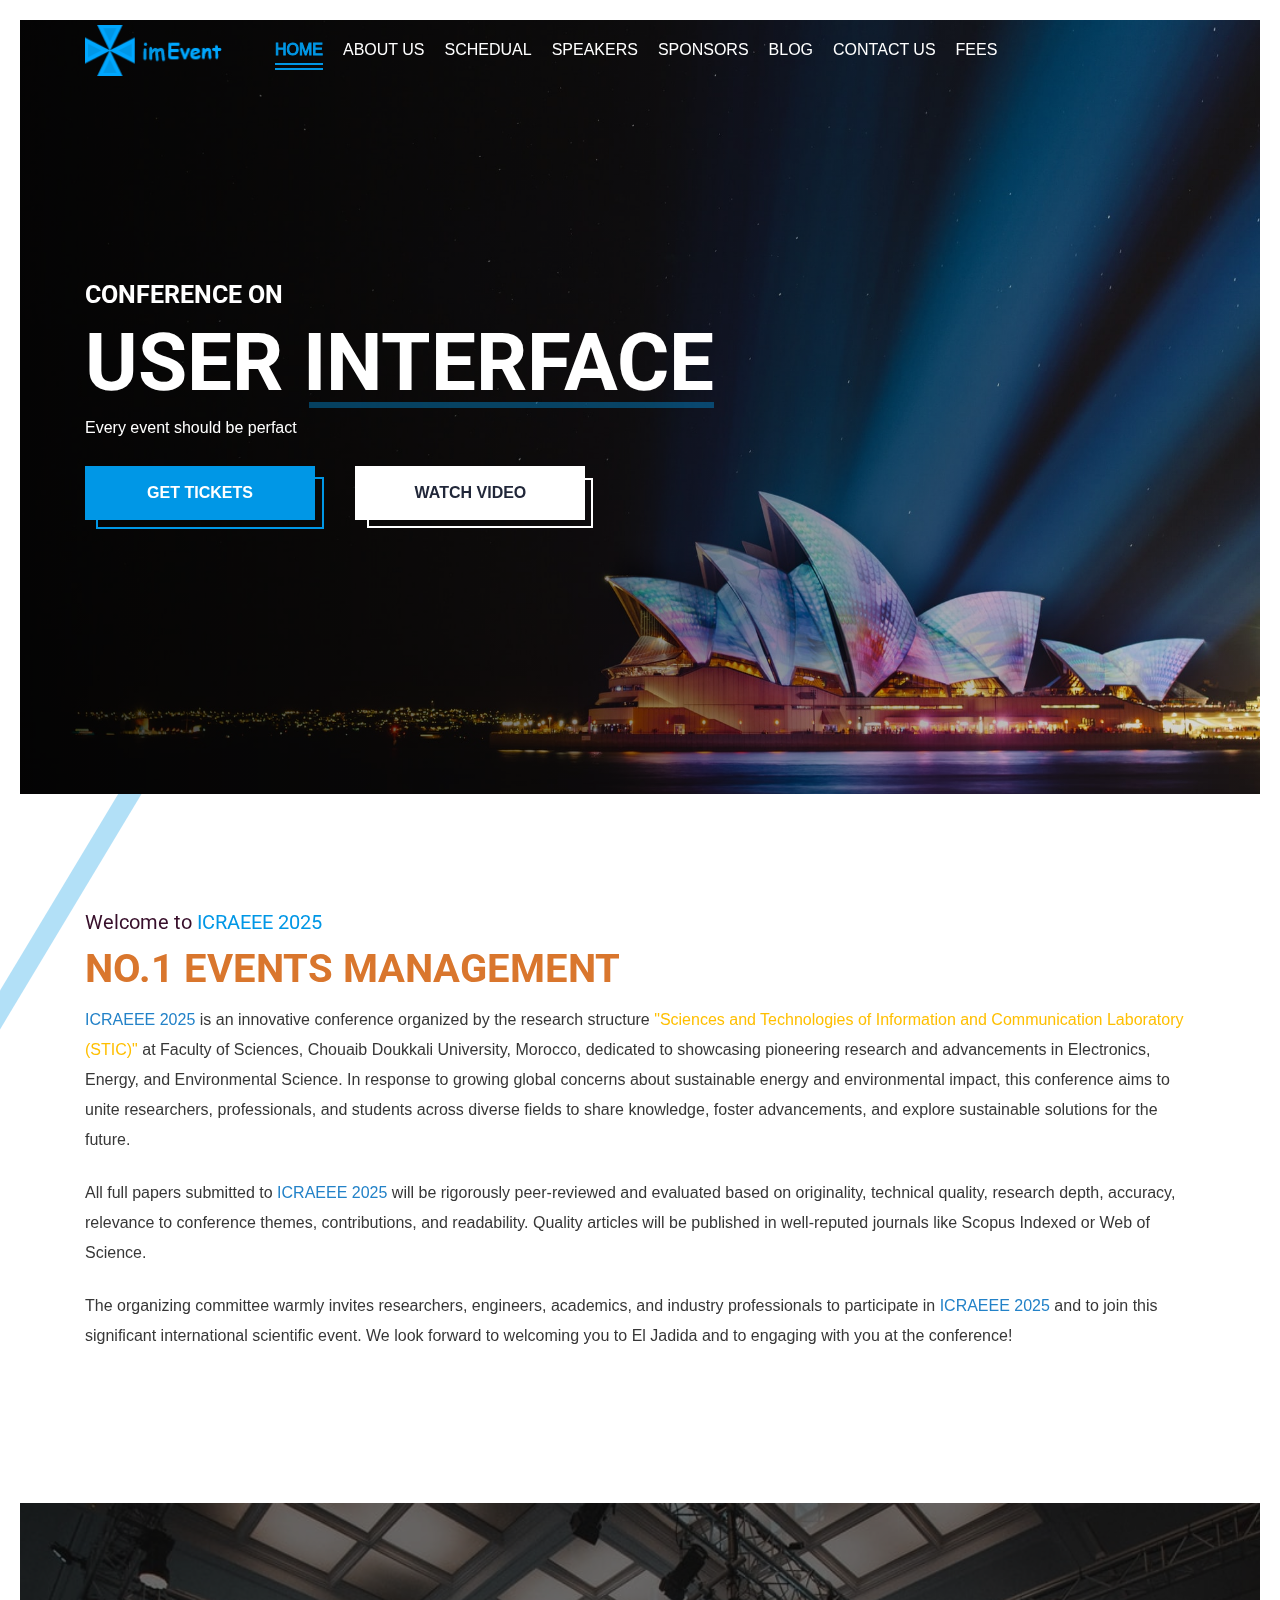
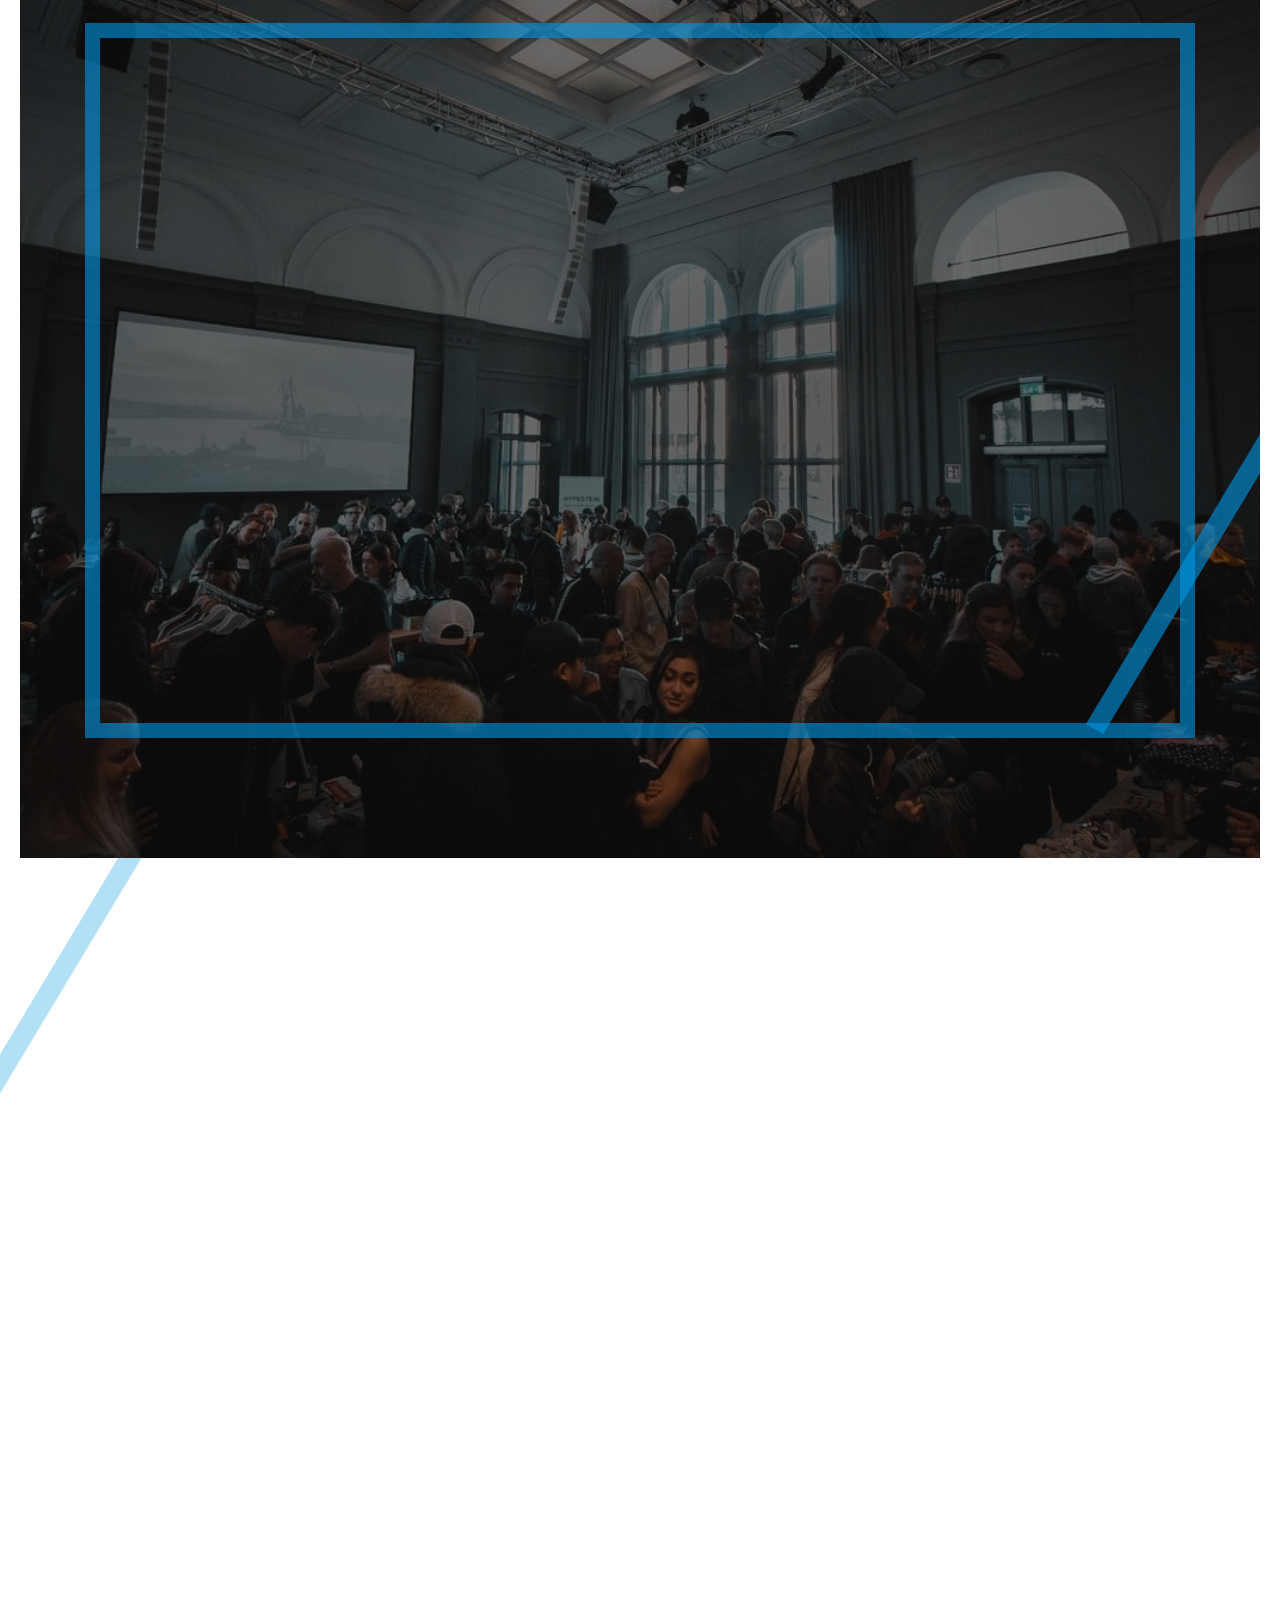
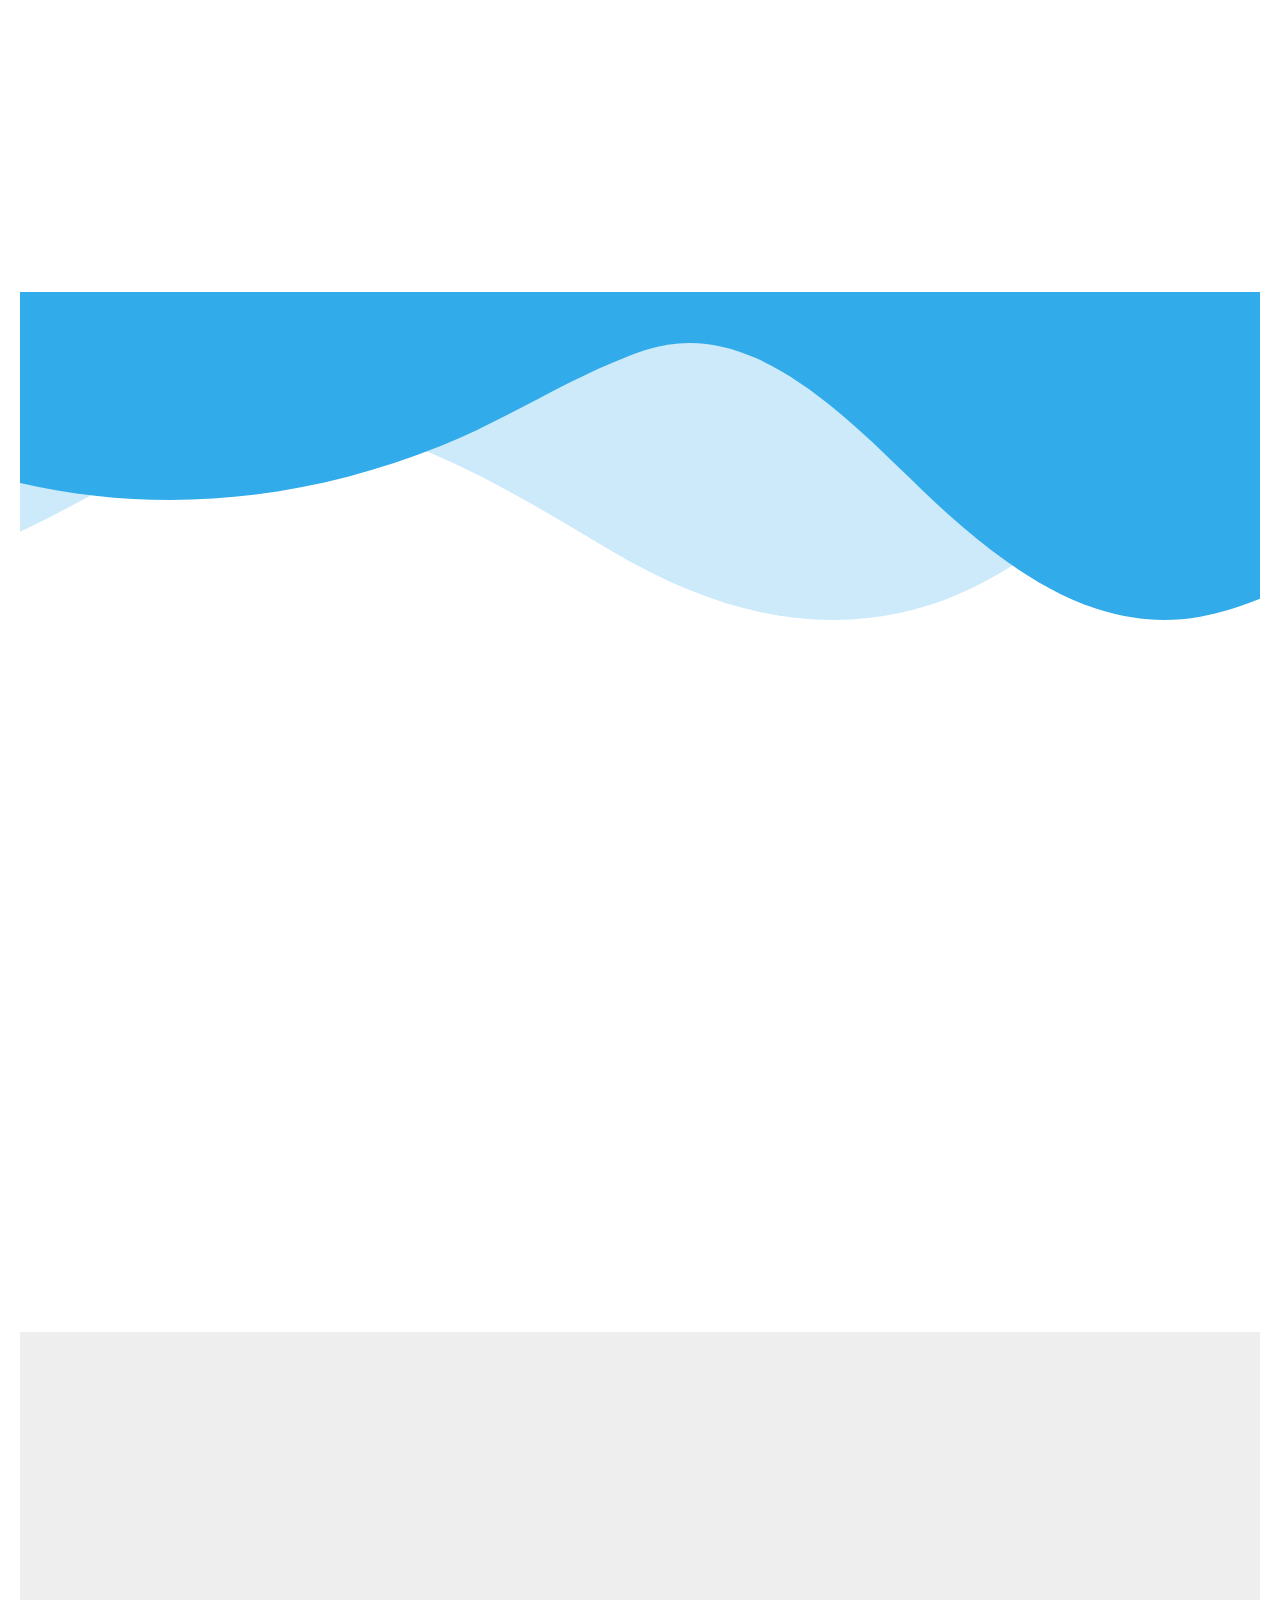
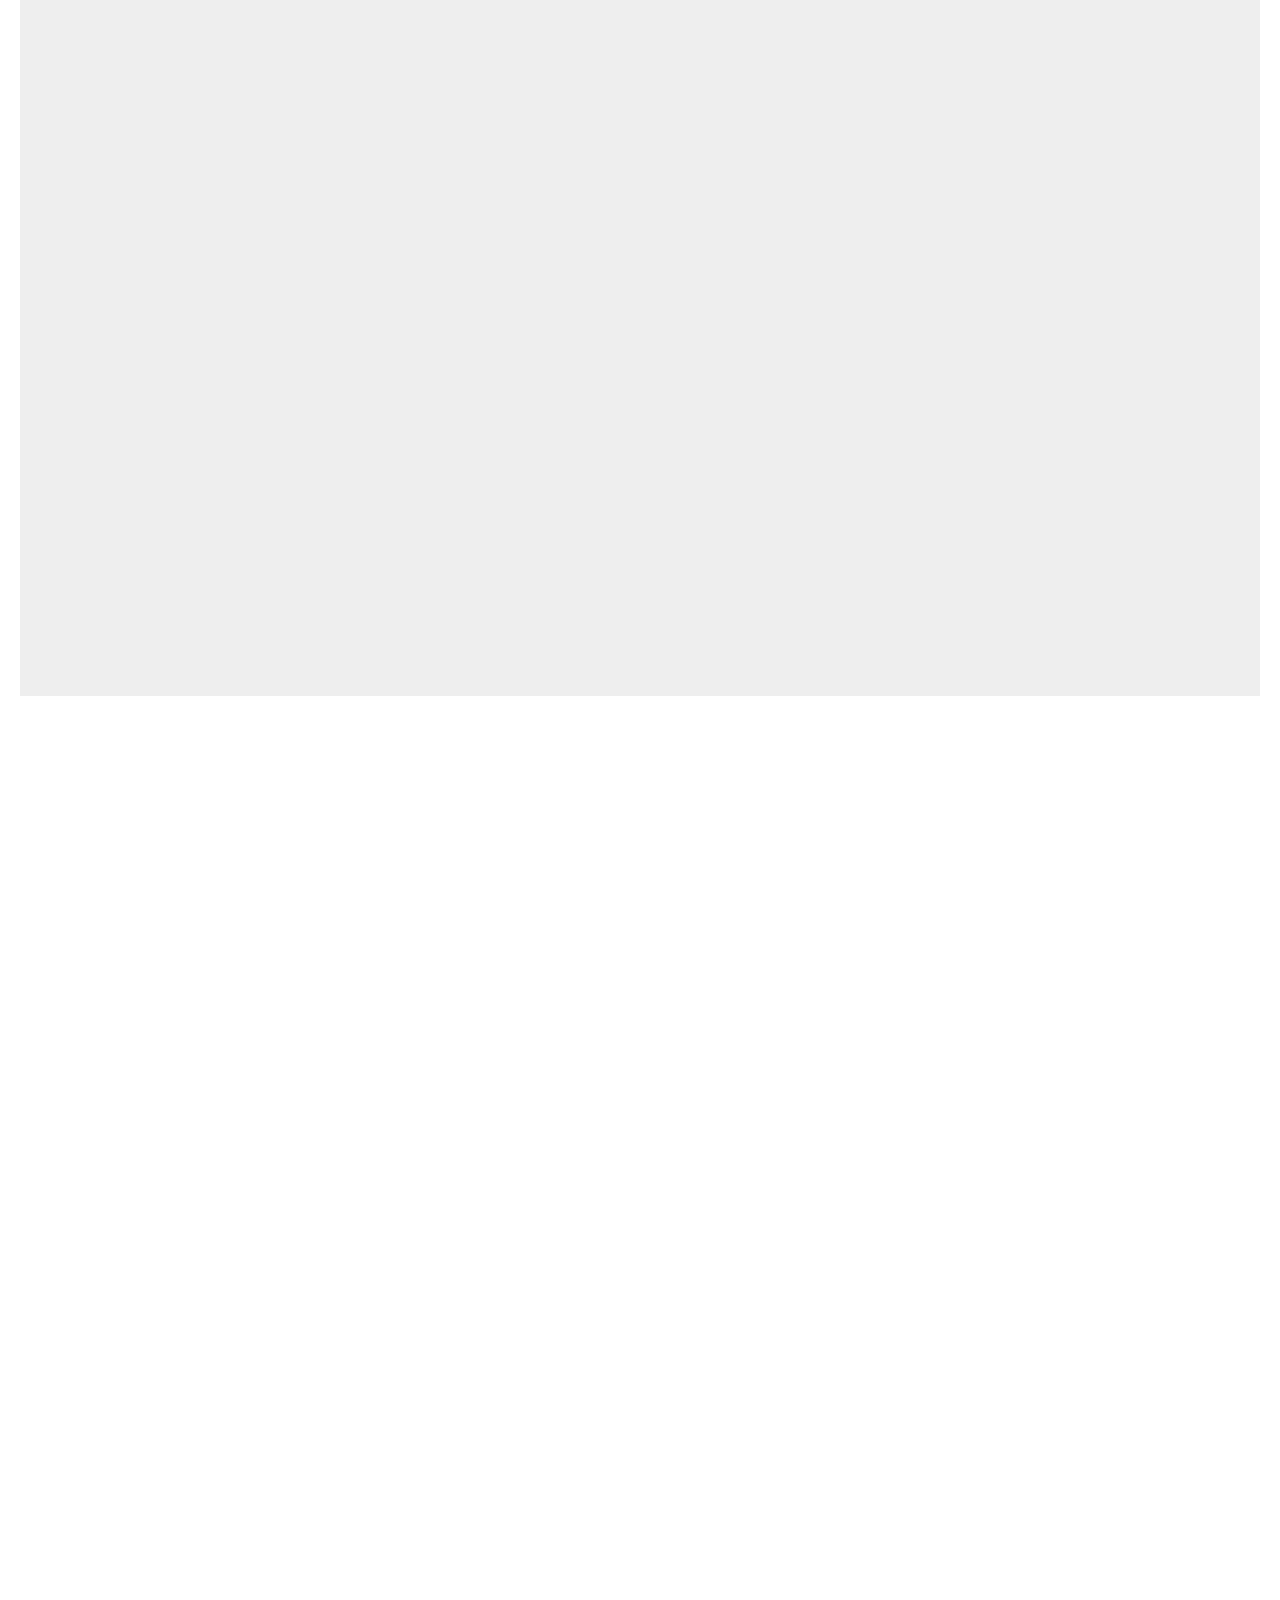
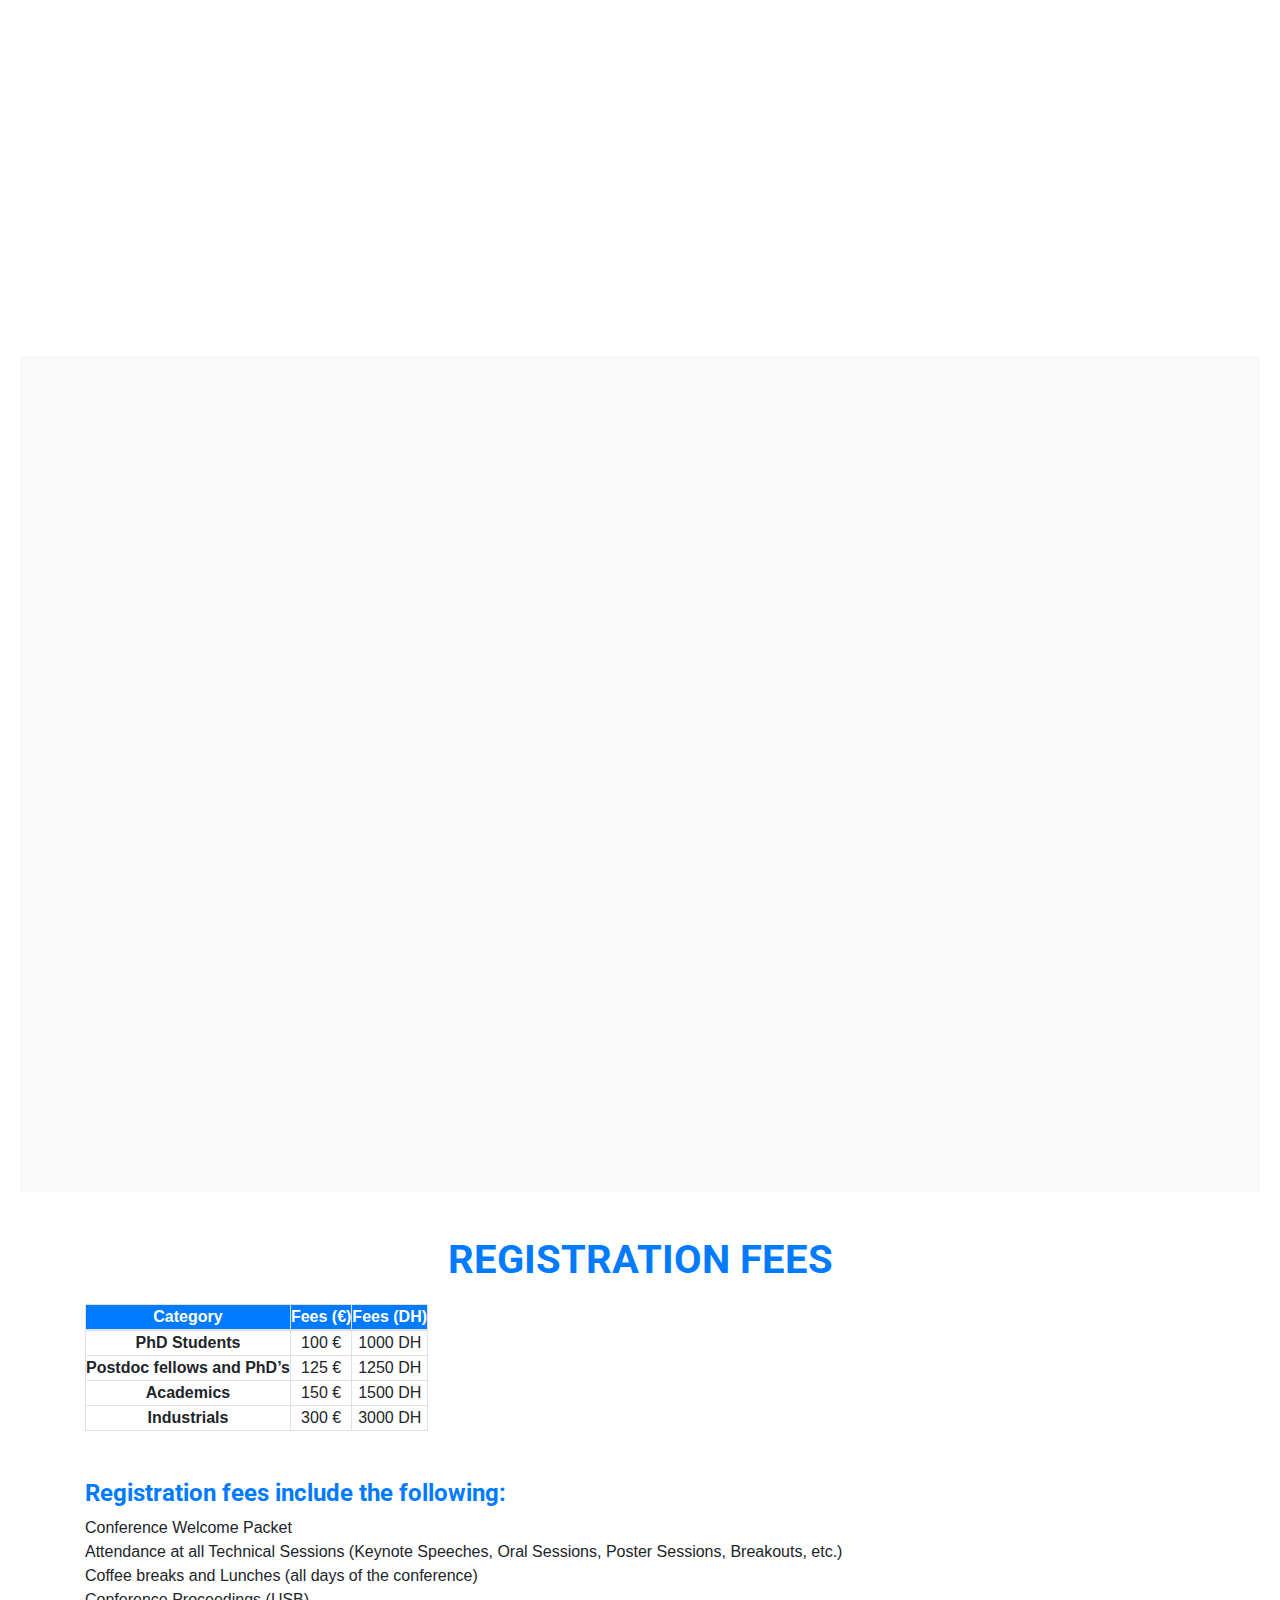
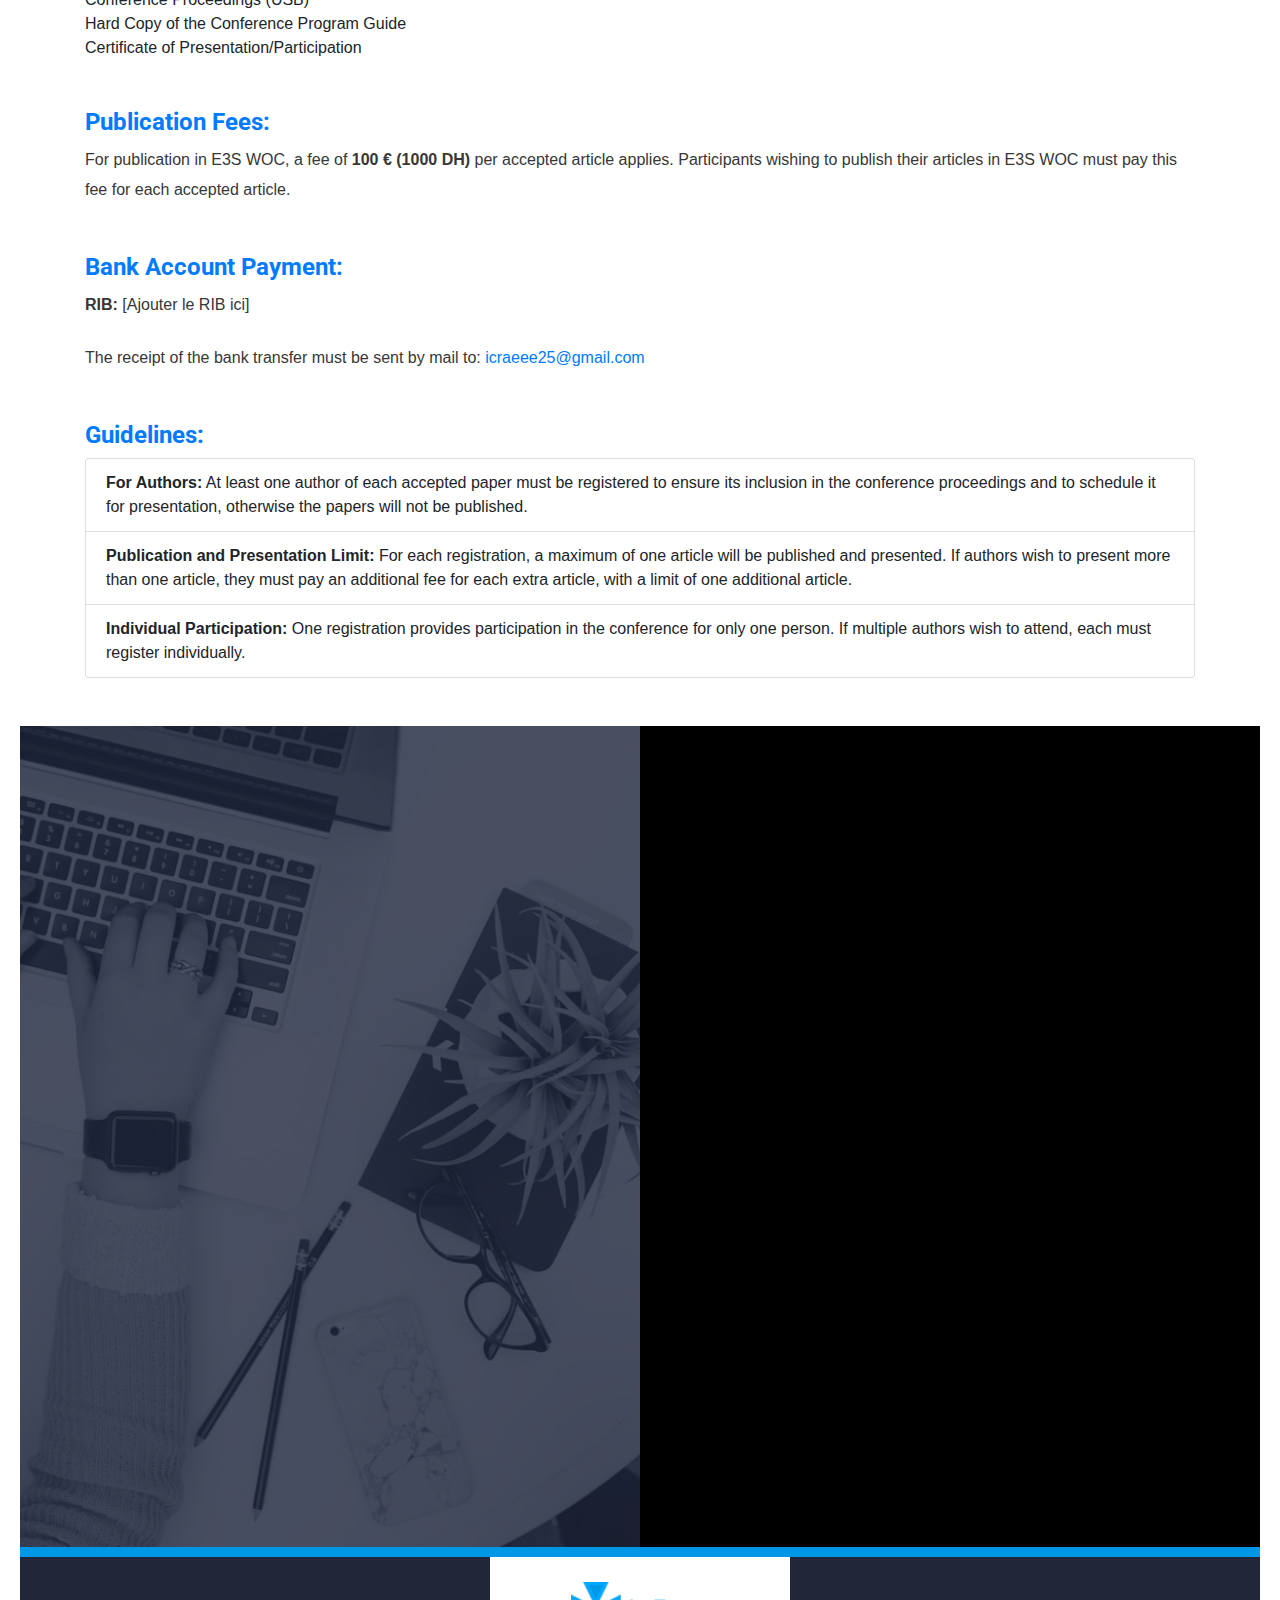
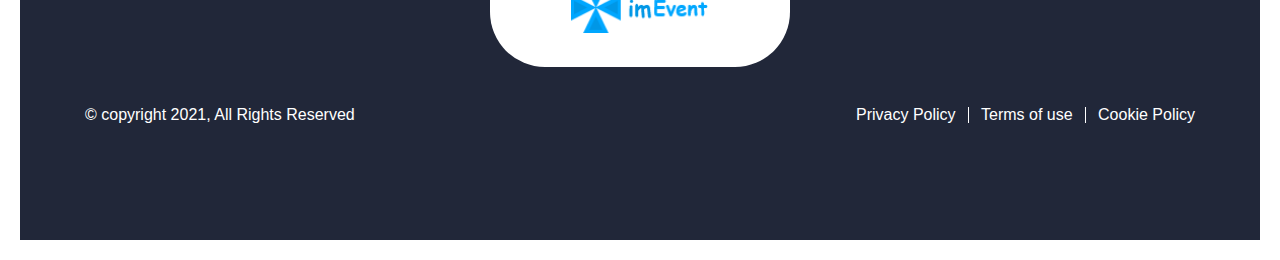
==== Event&Conference/Template/index.html @ 8042547f "add important dates section and countdown timer for the conference" ====
<!DOCTYPE html>
<html lang="en">

<head>
    <title>imEvent</title>
    <meta charset="utf-8">
    <meta name="viewport" content="width=device-width, initial-scale=1">
    <meta name="description" content="imEvent - Responsive HTML5 Template">
    <meta http-equiv="X-UA-Compatible" content="IE=edge">

    <!-- Favicon Link -->
    <link rel="icon" href="assets/images/favicon.png" type="image/gif" sizes="16x16">

    <!-- Bootstrap CSS Link -->
    <link rel="stylesheet" href="assets/css/bootstrap-4.5.2.min.css">

    <!-- Google Font Link -->
    <link href="https://fonts.googleapis.com/css2?family=Roboto:wght@400;700&family=Saira:wght@400;500;600;700&display=swap" rel="stylesheet">

    <!-- Wow Animation CSS Link -->
    <link rel="stylesheet" href="assets/css/animate.min.css" />

    <!-- Slick Slider CSS Link -->
    <link rel="stylesheet" type="text/css" href="assets/css/slick-theme.css" />
    <link rel="stylesheet" type="text/css" href="assets/css/slick.css" />

    <!-- Main Style CSS Link -->
    <link rel="stylesheet" href="assets/css/style.css">
    <style>
        body {
            font-family: Arial, sans-serif;
            padding: 20px;
        }

        .accordion {
            max-width: 100%;
            margin: 0;
            border: 1px solid #ddd;
            border-radius: 5px;
            overflow: hidden;
            margin-bottom: 10px;
        }

        .accordion-title {
            background-color: #f8f8f8;
            padding: 15px;
            cursor: pointer;
            display: flex;
            justify-content: space-between;
            align-items: center;
            font-size: 18px;
            font-weight: bold;
            border-bottom: 1px solid #ddd;
        }

        .accordion-title:hover {
            background-color: #eaeaea;
        }

        .accordion-content {
            display: none;
            padding: 15px;
            background-color: #fff;
            border-top: 1px solid #ddd;
        }

        .accordion-content ul {
            list-style: none;
            padding: 0;
            margin: 0;
        }

        .accordion-content li {
            padding: 5px 0;
            border-bottom: 1px solid #eee;
        }

        .accordion-content li:last-child {
            border-bottom: none;
        }

        .plus-sign {
            font-size: 22px;
            font-weight: bold;
            transition: transform 0.3s ease;
        }

        .rotated {
            transform: rotate(45deg);
        }
        .important-dates {
            font-size: 25px;
        }
    </style>
</head>

<body>

    <!-- Loader Start -->
    <div class="loader" id="loader">
        <div class="spinner">
            <div class="spinner-container container1">
                <div class="circle1"></div>
                <div class="circle2"></div>
                <div class="circle3"></div>
                <div class="circle4"></div>
            </div>
            <div class="spinner-container container2">
                <div class="circle1"></div>
                <div class="circle2"></div>
                <div class="circle3"></div>
                <div class="circle4"></div>
            </div>
        </div>
    </div>
    <!-- Loader End -->

    <!-- Header -->
    <header class="site-header">
        <div class="container">
            <div class="row">
                <div class="col-lg-2">
                    <div class="site-branding">
                        <a href="index.html" class="custom-logo-link" title="imEvent">
                            <img src="assets/images/logo.png" alt="header-logo" width="138" height="51">
                        </a>
                    </div>
                </div>
                <div class="col-lg-10">
                    <div class="header-main">
                        <nav class="main-navigation">
                            <div class="for-mob">
                                <button class="menu-toggle">
                                    <span></span>
                                    <span></span>
                                    <span></span>
                                </button>
                            </div>
                            <div class="for-mob">
                                <a href="tel:123456789" title="Call 123-456-789" class="mob-phone">
                                    <i class="fas fa-phone"></i>
                                </a>
                            </div>
                            
                            <div class="header-menu">
                                <div class="menu-menu-1-container">
                                    <ul class="menu nav-menu">
                                        <li class="active"><a href="index.html" title="Home">Home</a></li>
                                        <li><a href="#about" title="About Us">About Us</a></li>
                                        <li><a href="#schedual" title="Schedual">Schedual</a></li>
                                        <li><a href="#speakers" title="Speakers">Speakers</a></li>
                                        <li><a href="#sponsors" title="Sponsors">Sponsors</a></li>
                                        <li><a href="#blog" title="Blog">Blog</a></li>
                                        <li><a href="#contact-us" title="Contact Us">Contact Us</a></li>
                                        <li><a href="#Registration-fees" title="Registration fees"> fees</a></li>

                                    </ul>
                                </div>
                                <div class="for-mob">
                                    <div class="social-wp">
                                        <div class="social-icon">
                                            <ul>
                                                <li>
                                                    <a href="javascript:void(0)" title="Twitter">
                                                        <i class="fab fa-twitter"></i>
                                                    </a>
                                                </li>
                                                <li>
                                                    <a href="javascript:void(0)" title="Facebook">
                                                        <i class="fab fa-facebook-f"></i>
                                                    </a>
                                                </li>
                                                <li>
                                                    <a href="javascript:void(0)" title="Instagram">
                                                        <i class="fab fa-instagram"></i>
                                                    </a>
                                                </li>
                                                <li>
                                                    <a href="javascript:void(0)" title="LinkdIn">
                                                        <i class="fab fa-linkedin-in"></i>
                                                    </a>
                                                </li>
                                            </ul>
                                        </div>
                                        <div class="info-wp">
                                            <ul>
                                                <li>
                                                    <a href="tel:180045678923" title="Call 1-800-456-478-23">
                                                        <span><i class="fas fa-phone"></i></span> 1-800-456-478-23
                                                    </a>
                                                </li>
                                                <li>
                                                    <a href="mailto:imevent@gmail.com" title="imevent@gmail.com">
                                                        <span><i class="far fa-envelope"></i></span> imevent@gmail.com
                                                    </a>
                                                </li>
                                            </ul>
                                        </div>
                                    </div>
                                </div>
                            </div>
                        </nav>
                    </div>
                </div>
            </div>
        </div>
    </header>
    <!-- Header End -->

    <!-- Main Banner Start -->
    <section id="main-banner" class="main-banner" style="background-image: url('assets/images/main-banner.jpg');">
        <div class="banner-video">
            <video autoplay="" loop="" muted=""> 
                <source src="assets/images/banner-video/banner-video.mp4" type="video/mp4">
            </video>
        </div>
        <div class="sec-wp">
            <div class="container">
                <div class="row">
                    <div class="col-lg-9">
                        <div class="banner-text-wp wow left-animation" data-wow-duration="1s">
                            <h3 class="h3-title">Conference On</h3>
                            <h1 class="h1-title">User <mark>Interface</mark></h1>
                            <div class="banner-text">
                                <p>Every event should be perfact</p>
                            </div>
                            <div class="banner-btn">
                                <a href="javascript:void(0)" class="sec-btn" title="Get Tickets">Get Tickets</a>
                                <a href="javascript:void(0)" class="sec-btn white-btn" title="Watch Video">Watch Video</a>
                            </div>
                        </div>
                    </div>
                </div>
            </div>
        </div>
    </section>
    <!-- End Main Banner -->

    <!-- About Us Start -->
    <section id="about" class="about-us">
        <div class="container">
            <div class="row">
                <div class="col-lg-12">
                    <div class="about-us-text-wp wow left-animation" data-wow-duration="1s">
                        <h4>Welcome to <span>ICRAEEE 2025</span></h4>
                        <h2 class="h2-title text-custom">No.1 EVENTS MANAGEMENT</h2>

                        <div class="about-us-text">
                            <p>
                                <span style="color: #2382C8;">ICRAEEE 2025</span> is an innovative conference organized by the research structure <span style="color:#ffbf00 ;">"Sciences and Technologies of Information and Communication Laboratory (STIC)"</span>  at Faculty of Sciences, Chouaib Doukkali University, Morocco, dedicated to showcasing pioneering research and advancements in Electronics, Energy, and Environmental Science. In response to growing global concerns about sustainable energy and environmental impact, this conference aims to unite researchers, professionals, and students across diverse fields to share knowledge, foster advancements, and explore sustainable solutions for the future.
                            </p>
                            <p>
                                All full papers submitted to <span style="color: #2382C8;">ICRAEEE 2025</span> will be rigorously peer-reviewed and evaluated based on originality, technical quality, research depth, accuracy, relevance to conference themes, contributions, and readability. Quality articles will be published in well-reputed journals like Scopus Indexed or Web of Science.
                            </p>
                            <p>
                                The organizing committee warmly invites researchers, engineers, academics, and industry professionals to participate in <span style="color: #2382C8;">ICRAEEE 2025</span> and to join this significant international scientific event. We look forward to welcoming you to El Jadida and to engaging with you at the conference!
                            </p>
                        </div>
                    </div>
                </div>
            </div>
        </div>
    </section>
    

    <!-- Info Start -->
    <section class="info-sec" style="background-image: url('assets/images/info-img.jpg');">
        <div class="sec-wp">
            <div class="container">
                <div class="row">
                    <div class="col-lg-12 text-center">
                        <div class="info-text-wp">
                            <h3 class="h3-title wow fadeup-animation" data-wow-duration="1s">Save the day</h3>
                            <h2 class="h2-title wow fadeup-animation" data-wow-duration="1.2s">Conference Dates: 11-12 December 2025</h2>
    
                            <!-- Conference Dates Countdown -->
                            <div class="info-count-down-box-wp wow fadeup-animation" data-wow-duration="1.4s">
                                <div class="countdown-timer d-flex justify-content-center">
                                    <div class="box ">
                                        <span id="days" class="time">00</span>
                                        <span class="days"> <span>Days</span></span>
                                    </div>
                                    <div class="box mx-2">
                                        <span id="hours" class="time">00</span>
                                        <span class="days"><span>Hours</span></span>
                                    </div>
                                    <div class="box mx-2">
                                        <span id="minutes" class="time">00</span>
                                        <span class="days"><span>Minutes</span></span>
                                    </div>
                                    <div class="box mx-2">
                                        <span id="seconds" class="time">00</span>
                                        <span class="days"><span>Seconds</span></span>
                                    </div>
                                </div>
                            </div>
    
                            <div class="important-dates wow fadeup-animation mt-5 p-4 rounded shadow-lg" data-wow-duration="1.6s">
                                <h3 class="h3-title mb-3 fw-bold text-center">Important Dates</h3>
                                <ul class="list-unstyled text-light fs-5">
                                    <li><strong>Abstract Submission Deadline:</strong> 1st September 2025</li>
                                    <li><strong>Full Paper Submission Deadline:</strong> 1st October 2025</li>
                                    <li><strong>Notification of Acceptance:</strong> 15th October 2025</li>
                                    <li><strong>Publication of the Program:</strong> 15th November 2025</li>
                                </ul>
                            </div>

    
                            <!-- Register Button -->
                            <div class="info-text-btn wow fadeup-animation mt-4" data-wow-duration="1.8s">
                                <a href="javascript:void(0)" class="sec-btn btn-gradient" title="Register Now">Register Now</a>
                            </div>
                        </div>
                    </div>
                </div>
            </div>
        </div>
    </section>
    <!-- End Info -->
    
    <!-- topic -->
    <section id="about" class="about-us">
        <div class="container">
            <div class="row">
                <div class="col-lg-12">
                    <div class="about-us-text-wp wow left-animation" data-wow-duration="1s">
                        <h2>Topics </h2>
                        <h5 class="h2-title text-custom">ICRAEEE 2025: A Platform for Knowledge Exchange and Innovation</h5>

                        <div class="about-us-text">
                            <p>
                                ICRAEEE 2025 is dedicated to creating a vibrant platform for researchers, practitioners, and industry experts to engage in meaningful discussions and share the latest advancements in the fields of Electronics, Energy, Materials Science, Environmental Sciences, and related disciplines. 
                                The conference aims to foster an enriching environment where participants can exchange innovative ideas, showcase their research findings, and explore collaborative opportunities to address emerging challenges in these dynamic fields.

                                The event will include a diverse program featuring distinguished invited speakers who will provide insights into cutting-edge developments, thought-provoking oral presentations, and interactive poster sessions. 
                                These sessions will cover a wide range of topics and thematic issues, ensuring a comprehensive exploration of the conference's focus areas.

                                By bringing together a multidisciplinary audience, ICRAEEE 2025 aspires to inspire groundbreaking research, drive technological innovation, and strengthen connections within the scientific and industrial communities.
                            </p>

                            <p><b>A comprehensive two-day program will focus on the following four key areas, and the papers may include, but are not limited to, the following topics:</b></p>
                        </div>
                        <div class="accordion">
                            <div class="accordion-title" onclick="toggleAccordion(this)">
                                Electrical and Electronic Engineering
                                <span class="plus-sign">+</span>
                            </div>
                            <div class="accordion-content">
                                <ul>
                                    <li>Electrical and electronic engineering</li>
                                    <li>Power Electronics and Applications</li>
                                    <li>Electronics Devices, Circuits and Systems</li>
                                    <li>Nanotechnology and Microelectronics</li>
                                    <li>Quantum Computing and Electronics</li>
                                    <li>Optoelectronics and Photonics</li>
                                    <li>RF, Microwaves, Wireless and Optical Communication</li>
                                    <li>Robotics, Control, Automation and Instrumentation</li>
                                    <li>Signal Processing and Audio/Video Applications</li>
                                    <li>Wireless Communication Technologies</li>
                                    <li>5G and 6G Technology</li>
                                    <li>Smart Sensors and Environmental Monitoring Devices</li>
                                    <li>Electronic Systems Security and Data Protection</li>
                                    <li>Electromagnetic Wave Propagation in Advanced Materials</li>
                                    <li>Artificial Intelligence in Electronics Design</li>
                                    <li>Artificial Intelligence, Embedded Systems, Machine Learning and IoT</li>
                                    <li>Smart Grids and Energy Distribution</li>
                                </ul>
                            </div>
                        </div>

                        <div class="accordion">
                            <div class="accordion-title" onclick="toggleAccordion(this)">
                                Renewable energy systems and energy storage
                                <span class="plus-sign">+</span>
                            </div>
                            <div class="accordion-content">
                                <ul>
                                    <li>Renewable Energy Technologies (Photovoltaic, Wind, Hydrogen, Hydropower, Geothermal, Biomass. etc)</li>
                                    <li>Energy Storage Systems (Batteries, Supercapacitors, etc.)</li>
                                    <li>Hybrid Energy Systems</li>
                                    <li>Thermal energy</li>
                                    <li>Renewable Energy Transition</li>
                                    <li>Smart Grids</li>
                                    <li>Electrification of Transport Systems</li>
                                    <li>Green Building Technologies and Energy Efficiency</li>
                                    <li>Ocean Energy and Tidal Power Systems</li>
                                    <li>Artificial Intelligence and Machine Learning for Energy Optimization</li>
                                </ul>
                            </div>
                        </div>

                        <div class="accordion">
                            <div class="accordion-title" onclick="toggleAccordion(this)">
                                Environmental Technology and sustainable practices
                                <span class="plus-sign">+</span>
                            </div>
                            <div class="accordion-content">
                                <ul>
                                    <li>Environmental Remote Sensing Applications</li>
                                    <li>Air Pollution and Treatment</li>
                                    <li>Water and Waste Treatment</li>
                                    <li>Water desalination</li>
                                    <li>Decarbonization Technologies</li>
                                    <li>Decarbonization Strategies</li>
                                    <li>Environmental Education</li>
                                    <li>Climate Change Adaption and Resilience</li>
                                    <li>Energy Efficiency and Best Practices</li>
                                    <li>Sustainable Cities, Infrastructure, and Transportation</li>
                                    <li>Green Building and Design</li>
                                </ul>
                            </div>
                        </div>

                        <div class="accordion">
                            <div class="accordion-title" onclick="toggleAccordion(this)">
                                Materials and applications
                                <span class="plus-sign">+</span>
                            </div>
                            <div class="accordion-content">
                                <ul>
                                    <li>Electrical and electronic engineering</li>
                                    <li>Advanced materials synthesis and characterization techniques</li>
                                    <li>Nanomaterials and nanotechnology applications</li>
                                    <li>Biomaterials and biomedical applications</li>
                                    <li>Functional materials for energy storage and conversion</li>
                                    <li>DFT and TDFT application in hydrogen storage and solar cell</li>
                                    <li>Structural materials and their applications in engineering</li>
                                    <li>Sustainable materials and green manufacturing processes</li>
                                    <li>Composite materials and their multifunctional applications</li>
                                    <li>Organic materials, polymers and inorganic materials and their applications</li>
                                    <li>Smart materials and their applications in sensors and actuators</li>
                                    <li>Materials for water treatment</li>
                                    <li>Materials and agriculture</li>
                                </ul>
                            </div>
                        </div>
                    </div>
                </div>
            </div>
        </div>
    </section>

    <!-- Event Start -->
    <section id="schedual" class="event-sec">
        <div class="sec-wp">
            <div class="container">
                <div class="row align-items-center">
                    <div class="col-lg-4">
                        <div class="sec-title wow left-animation" data-wow-duration="1s">
                            <h2 class="h2-title">Our Speakers</h2>
                        </div>
                    </div>
                </div>
                <div class="event-schedual-box-wp tab-content">
                    <div class="tab-pane fade show active" id="musicEvent">
                        <div class="row event-row">
                            <div class="col-lg-6">
                                <div class="schedual-box-wp wow left-animation" data-wow-duration="1s">
                                    <div class="schedual-text-wp">
                                        <h4 class="h4-title">Your City Music Event</h4>
                                        <p>By <span>Jhon Smith,</span>Singer</p>
                                        <div class="event-schedual-wp">
                                            <div class="event-box">
                                                <img src="assets/images/svg/clock.svg" alt="clock" width="22" height="22"> 05:00PM to 08:00PM
                                            </div>
                                        </div>
                                        <div class="event-schedual-wp">
                                            <div class="event-box">
                                                <img src="assets/images/svg/location.svg" alt="location" width="22" height="25"> 1555 Michael Street Houston, TX 77006
                                            </div>
                                        </div>
                                        <div class="event-btn">
                                            <a href="javascript:void(0)" class="sec-btn" title="Get Tickets">Get Tickets</a>
                                        </div>
                                    </div>
                                    <div class="schedual-img-wp">
                                        <div class="schedual-img" style="background-image: url('assets/images/event-people-4.jpg');"></div>
                                        <span>26<br>Aug</span>
                                    </div>
                                </div>
                            </div>
                            <div class="col-lg-6">
                                <div class="schedual-box-wp wow right-animation" data-wow-duration="1s">
                                    <div class="schedual-text-wp">
                                        <h4 class="h4-title">Your City Music Event</h4>
                                        <p>By <span>Michael Smith,</span>Singer</p>
                                        <div class="event-schedual-wp">
                                            <div class="event-box">
                                                <img src="assets/images/svg/clock.svg" alt="clock" width="22" height="22"> 05:00PM to 08:00PM
                                            </div>
                                        </div>
                                        <div class="event-schedual-wp">
                                            <div class="event-box">
                                                <img src="assets/images/svg/location.svg" alt="location" width="22" height="25"> Horner Strasse 78 4152 RUTZERSDORF
                                            </div>
                                        </div>
                                        <div class="event-btn">
                                            <a href="javascript:void(0)" class="sec-btn" title="Get Tickets">Get Tickets</a>
                                        </div>
                                    </div>
                                    <div class="schedual-img-wp">
                                        <div class="schedual-img" style="background-image: url('assets/images/event-people-2.jpg');"></div>
                                        <span>26<br>Aug</span>
                                    </div>
                                </div>
                            </div>
                        </div>
                        <div class="row event-row">
                            <div class="col-lg-6">
                                <div class="schedual-box-wp wow left-animation" data-wow-duration="1s">
                                    <div class="schedual-text-wp">
                                        <h4 class="h4-title">Your City Music Event</h4>
                                        <p>By <span>ARTHUR PRATT,</span>Singer</p>
                                        <div class="event-schedual-wp">
                                            <div class="event-box">
                                                <img src="assets/images/svg/clock.svg" alt="clock" width="22" height="22"> 05:00PM to 08:00PM
                                            </div>
                                        </div>
                                        <div class="event-schedual-wp">
                                            <div class="event-box">
                                                <img src="assets/images/svg/location.svg" alt="location" width="22" height="25"> Rue de Fromelenne 390 4851 Gemmenich
                                            </div>
                                        </div>
                                        <div class="event-btn">
                                            <a href="javascript:void(0)" class="sec-btn" title="Get Tickets">Get Tickets</a>
                                        </div>
                                    </div>
                                    <div class="schedual-img-wp">
                                        <div class="schedual-img" style="background-image: url('assets/images/event-people-3.jpg');"></div>
                                        <span>26<br>Aug</span>
                                    </div>
                                </div>
                            </div>
                            <div class="col-lg-6">
                                <div class="schedual-box-wp wow right-animation" data-wow-duration="1s">
                                    <div class="schedual-text-wp">
                                        <h4 class="h4-title">Your City Music Event</h4>
                                        <p>By <span>JHON BRIDGES,</span>Singer</p>
                                        <div class="event-schedual-wp">
                                            <div class="event-box">
                                                <img src="assets/images/svg/clock.svg" alt="clock" width="22" height="22"> 05:00PM to 08:00PM
                                            </div>
                                        </div>
                                        <div class="event-schedual-wp">
                                            <div class="event-box">
                                                <img src="assets/images/svg/location.svg" alt="location" width="22" height="25"> Rue du Bois Colau 303 5350 Ohey
                                            </div>
                                        </div>
                                        <div class="event-btn">
                                            <a href="javascript:void(0)" class="sec-btn" title="Get Tickets">Get Tickets</a>
                                        </div>
                                    </div>
                                    <div class="schedual-img-wp">
                                        <div class="schedual-img" style="background-image: url('assets/images/event-people-1.jpg');"></div>
                                        <span>26<br>Aug</span>
                                    </div>
                                </div>
                            </div>
                        </div>
                    </div>
                    <div class="tab-pane fade" id="playEvent">
                        <div class="row event-row">
                            <div class="col-lg-6">
                                <div class="schedual-box-wp wow left-animation" data-wow-duration="1s">
                                    <div class="schedual-text-wp">
                                        <h4 class="h4-title">Your City Music Event</h4>
                                        <p>By <span>John Parks,</span>Singer</p>
                                        <div class="event-schedual-wp">
                                            <div class="event-box">
                                                <img src="assets/images/svg/clock.svg" alt="clock" width="22" height="22"> 05:00PM to 08:00PM
                                            </div>
                                        </div>
                                        <div class="event-schedual-wp">
                                            <div class="event-box">
                                                <img src="assets/images/svg/location.svg" alt="location" width="22" height="25"> 4680 Cambridge Place Windsor Mill, MD 21244
                                            </div>
                                        </div>
                                        <div class="event-btn">
                                            <a href="javascript:void(0)" class="sec-btn" title="Get Tickets">Get Tickets</a>
                                        </div>
                                    </div>
                                    <div class="schedual-img-wp">
                                        <div class="schedual-img" style="background-image: url('assets/images/event-people-5.jpg');"></div>
                                        <span>26<br>Aug</span>
                                    </div>
                                </div>
                            </div>
                            <div class="col-lg-6">
                                <div class="schedual-box-wp wow right-animation" data-wow-duration="1s">
                                    <div class="schedual-text-wp">
                                        <h4 class="h4-title">Your City Music Event</h4>
                                        <p>By <span>Donald Gilford,</span>Singer</p>
                                        <div class="event-schedual-wp">
                                            <div class="event-box">
                                                <img src="assets/images/svg/clock.svg" alt="clock" width="22" height="22"> 05:00PM to 08:00PM
                                            </div>
                                        </div>
                                        <div class="event-schedual-wp">
                                            <div class="event-box">
                                                <img src="assets/images/svg/location.svg" alt="location" width="22" height="25"> 2860 Ingram Road Winston Salem, NC 27101
                                            </div>
                                        </div>
                                        <div class="event-btn">
                                            <a href="javascript:void(0)" class="sec-btn" title="Get Tickets">Get Tickets</a>
                                        </div>
                                    </div>
                                    <div class="schedual-img-wp">
                                        <div class="schedual-img" style="background-image: url('assets/images/event-people-6.jpg');"></div>
                                        <span>25<br>Aug</span>
                                    </div>
                                </div>
                            </div>
                        </div>
                        <div class="row event-row">
                            <div class="col-lg-6">
                                <div class="schedual-box-wp wow left-animation" data-wow-duration="1s">
                                    <div class="schedual-text-wp">
                                        <h4 class="h4-title">Your City Music Event</h4>
                                        <p>By <span>Bradford Hartsfield,</span>Singer</p>
                                        <div class="event-schedual-wp">
                                            <div class="event-box">
                                                <img src="assets/images/svg/clock.svg" alt="clock" width="22" height="22"> 05:00PM to 08:00PM
                                            </div>
                                        </div>
                                        <div class="event-schedual-wp">
                                            <div class="event-box">
                                                <img src="assets/images/svg/location.svg" alt="location" width="22" height="25"> 2114 Heavner Avenue Adairsville, GA 30103
                                            </div>
                                        </div>
                                        <div class="event-btn">
                                            <a href="javascript:void(0)" class="sec-btn" title="Get Tickets">Get Tickets</a>
                                        </div>
                                    </div>
                                    <div class="schedual-img-wp">
                                        <div class="schedual-img" style="background-image: url('assets/images/event-people-7.jpg');"></div>
                                        <span>24<br>Aug</span>
                                    </div>
                                </div>
                            </div>
                            <div class="col-lg-6">
                                <div class="schedual-box-wp wow right-animation" data-wow-duration="1s">
                                    <div class="schedual-text-wp">
                                        <h4 class="h4-title">Your City Music Event</h4>
                                        <p>By <span>Nathan Abernathy,</span>Singer</p>
                                        <div class="event-schedual-wp">
                                            <div class="event-box">
                                                <img src="assets/images/svg/clock.svg" alt="clock" width="22" height="22"> 05:00PM to 08:00PM
                                            </div>
                                        </div>
                                        <div class="event-schedual-wp">
                                            <div class="event-box">
                                                <img src="assets/images/svg/location.svg" alt="location" width="22" height="25"> 57 Quiet Valley Lane Van Nuys, CA 91405
                                            </div>
                                        </div>
                                        <div class="event-btn">
                                            <a href="javascript:void(0)" class="sec-btn" title="Get Tickets">Get Tickets</a>
                                        </div>
                                    </div>
                                    <div class="schedual-img-wp">
                                        <div class="schedual-img" style="background-image: url('assets/images/event-people-8.jpg');"></div>
                                        <span>23<br>Aug</span>
                                    </div>
                                </div>
                            </div>
                        </div>
                    </div>
                    <div class="tab-pane fade" id="conferenceEvent">
                        <div class="row event-row">
                            <div class="col-lg-6">
                                <div class="schedual-box-wp wow left-animation" data-wow-duration="1s">
                                    <div class="schedual-text-wp">
                                        <h4 class="h4-title">Your City Music Event</h4>
                                        <p>By <span>Nakia Croft,</span>Singer</p>
                                        <div class="event-schedual-wp">
                                            <div class="event-box">
                                                <img src="assets/images/svg/clock.svg" alt="clock" width="22" height="22"> 05:00PM to 08:00PM
                                            </div>
                                        </div>
                                        <div class="event-schedual-wp">
                                            <div class="event-box">
                                                <img src="assets/images/svg/location.svg" alt="location" width="22" height="25"> 423 Willis Avenue Daytona Beach, FL 32015
                                            </div>
                                        </div>
                                        <div class="event-btn">
                                            <a href="javascript:void(0)" class="sec-btn" title="Get Tickets">Get Tickets</a>
                                        </div>
                                    </div>
                                    <div class="schedual-img-wp">
                                        <div class="schedual-img" style="background-image: url('assets/images/event-people-9.jpg');"></div>
                                        <span>11<br>Sep</span>
                                    </div>
                                </div>
                            </div>
                            <div class="col-lg-6">
                                <div class="schedual-box-wp wow right-animation" data-wow-duration="1s">
                                    <div class="schedual-text-wp">
                                        <h4 class="h4-title">Your City Music Event</h4>
                                        <p>By <span>Andrew Raybon,</span>Singer</p>
                                        <div class="event-schedual-wp">
                                            <div class="event-box">
                                                <img src="assets/images/svg/clock.svg" alt="clock" width="22" height="22"> 05:00PM to 08:00PM
                                            </div>
                                        </div>
                                        <div class="event-schedual-wp">
                                            <div class="event-box">
                                                <img src="assets/images/svg/location.svg" alt="location" width="22" height="25"> 2631 Hazelwood Avenue Des Moines, IA 50309
                                            </div>
                                        </div>
                                        <div class="event-btn">
                                            <a href="javascript:void(0)" class="sec-btn" title="Get Tickets">Get Tickets</a>
                                        </div>
                                    </div>
                                    <div class="schedual-img-wp">
                                        <div class="schedual-img" style="background-image: url('assets/images/event-people-10.jpg');"></div>
                                        <span>08<br>Sep</span>
                                    </div>
                                </div>
                            </div>
                        </div>
                        <div class="row event-row">
                            <div class="col-lg-6">
                                <div class="schedual-box-wp wow left-animation" data-wow-duration="1s">
                                    <div class="schedual-text-wp">
                                        <h4 class="h4-title">Your City Music Event</h4>
                                        <p>By <span>Michael Nicholson,</span>Singer</p>
                                        <div class="event-schedual-wp">
                                            <div class="event-box">
                                                <img src="assets/images/svg/clock.svg" alt="clock" width="22" height="22"> 05:00PM to 08:00PM
                                            </div>
                                        </div>
                                        <div class="event-schedual-wp">
                                            <div class="event-box">
                                                <img src="assets/images/svg/location.svg" alt="location" width="22" height="25"> 1104 Caynor Circle Piscataway, NJ 08854
                                            </div>
                                        </div>
                                        <div class="event-btn">
                                            <a href="javascript:void(0)" class="sec-btn" title="Get Tickets">Get Tickets</a>
                                        </div>
                                    </div>
                                    <div class="schedual-img-wp">
                                        <div class="schedual-img" style="background-image: url('assets/images/event-people-11.jpg');"></div>
                                        <span>05<br>Sep</span>
                                    </div>
                                </div>
                            </div>
                            <div class="col-lg-6">
                                <div class="schedual-box-wp wow right-animation" data-wow-duration="1s">
                                    <div class="schedual-text-wp">
                                        <h4 class="h4-title">Your City Music Event</h4>
                                        <p>By <span>Robert Borja,</span>Singer</p>
                                        <div class="event-schedual-wp">
                                            <div class="event-box">
                                                <img src="assets/images/svg/clock.svg" alt="clock" width="22" height="22"> 05:00PM to 08:00PM
                                            </div>
                                        </div>
                                        <div class="event-schedual-wp">
                                            <div class="event-box">
                                                <img src="assets/images/svg/location.svg" alt="location" width="22" height="25"> 444 Maloy Court Topeka, KS 66604
                                            </div>
                                        </div>
                                        <div class="event-btn">
                                            <a href="javascript:void(0)" class="sec-btn" title="Get Tickets">Get Tickets</a>
                                        </div>
                                    </div>
                                    <div class="schedual-img-wp">
                                        <div class="schedual-img" style="background-image: url('assets/images/event-people-12.jpg');"></div>
                                        <span>02<br>Sep</span>
                                    </div>
                                </div>
                            </div>
                        </div>
                    </div>
                </div>
            </div>
        </div>
    </section>
    <!-- End Event -->

    <!-- Video Start -->
 <!--    <div class="video-sec">
        <div class="sec-wp">
            <div class="container">
                <div class="row">
                    <div class="col-lg-10 offset-lg-1">
                        <div class="video-wp wow fadeup-animation" data-wow-duration="1s">
                            <div class="video-shep top-left"></div>
                            <div class="video-shep top-right"></div>
                            <div class="video-shep bottom-left"></div>
                            <div class="video-shep bottom-right"></div>
                            <div class="video-img-wp" style="background-image: url('assets/images/video.jpg');">
                                <a href="javascript:void(0)" class="play-btn" title="Play-Video">
                                    <i class="fas fa-play"></i>
                                </a>
                            </div>
                        </div>
                    </div>
                </div>
            </div>
        </div>
    </div> -->
    <!-- End Video -->

    <!-- Speakers Start -->
    <section id="speakers" class="speakers-sec">
        <div class="container">
            <div class="row">
                <div class="col-lg-12">
                    <div class="sec-title text-lg-center wow left-animation" data-wow-duration="1s">
                        <h2 class="h2-title">Our Speakers</h2>
                    </div>
                </div>
            </div>
            <div class="row speakers-slider-wp wow fadeup-animation" data-wow-duration="1s">
                <div class="col-lg-4">
                    <div class="speakers-slider-box-wp">
                        <div class="speakers-img-box" style="background-image: url('assets/images/download.png');">
                            <div class="speakers-follow-wp">
                                <ul class="follow-text-wp">
                                    <li>F</li>
                                    <li>o</li>
                                    <li>l</li>
                                    <li>l</li>
                                    <li>o</li>
                                    <li>w</li>
                                </ul>
                                <ul class="follow-social-icon-wp">
                                    <li>
                                        <a href="javascript:void(0)" title="Facebook">
                                            <i class="fab fa-facebook-f"></i>
                                        </a>
                                    </li>
                                    <li>
                                        <a href="javascript:void(0)" title="Twitter">
                                            <i class="fab fa-twitter"></i>
                                        </a>
                                    </li>
                                    <li>
                                        <a href="javascript:void(0)" title="Instagram">
                                            <i class="fab fa-instagram"></i>
                                        </a>
                                    </li>
                                    <li>
                                        <a href="javascript:void(0)" title="LinkdIn">
                                            <i class="fab fa-linkedin-in"></i>
                                        </a>
                                    </li>
                                </ul>
                            </div>
                        </div>
                        <div class="speakers-slider-text-wp">
                            <h4 class="h4-title">Prof. Mousa Marzband</h4>
                            <p>Northumbria University United Kingdom
                                </p>
                        </div>
                    </div>
                </div>
                <div class="col-lg-4">
                    <div class="speakers-slider-box-wp">
                        <div class="speakers-img-box" style="background-image: url('assets/images/download (1).png');">
                            <div class="speakers-follow-wp">
                                <ul class="follow-text-wp">
                                    <li>F</li>
                                    <li>o</li>
                                    <li>l</li>
                                    <li>l</li>
                                    <li>o</li>
                                    <li>w</li>
                                </ul>
                                <ul class="follow-social-icon-wp">
                                    <li>
                                        <a href="javascript:void(0)" title="Facebook">
                                            <i class="fab fa-facebook-f"></i>
                                        </a>
                                    </li>
                                    <li>
                                        <a href="javascript:void(0)" title="Twitter">
                                            <i class="fab fa-twitter"></i>
                                        </a>
                                    </li>
                                    <li>
                                        <a href="javascript:void(0)" title="Instagram">
                                            <i class="fab fa-instagram"></i>
                                        </a>
                                    </li>
                                    <li>
                                        <a href="javascript:void(0)" title="LinkdIn">
                                            <i class="fab fa-linkedin-in"></i>
                                        </a>
                                    </li>
                                </ul>
                            </div>
                        </div>
                        <div class="speakers-slider-text-wp">
                            <h4 class="h4-title"> Dr. Tarik Kamal</h4>
                            <p>Vaasa University Finland</p>
                        </div>
                    </div>
                </div>
                <div class="col-lg-4">
                    <div class="speakers-slider-box-wp">
                        <div class="speakers-img-box" style="background-image: url('assets/images/download (2).png');">
                            <div class="speakers-follow-wp">
                                <ul class="follow-text-wp">
                                    <li>F</li>
                                    <li>o</li>
                                    <li>l</li>
                                    <li>l</li>
                                    <li>o</li>
                                    <li>w</li>
                                </ul>
                                <ul class="follow-social-icon-wp">
                                    <li>
                                        <a href="javascript:void(0)" title="Facebook">
                                            <i class="fab fa-facebook-f"></i>
                                        </a>
                                    </li>
                                    <li>
                                        <a href="javascript:void(0)" title="Twitter">
                                            <i class="fab fa-twitter"></i>
                                        </a>
                                    </li>
                                    <li>
                                        <a href="javascript:void(0)" title="Instagram">
                                            <i class="fab fa-instagram"></i>
                                        </a>
                                    </li>
                                    <li>
                                        <a href="javascript:void(0)" title="LinkdIn">
                                            <i class="fab fa-linkedin-in"></i>
                                        </a>
                                    </li>
                                </ul>
                            </div>
                        </div>
                        <div class="speakers-slider-text-wp">
                            <h4 class="h4-title"> Prof. Monica Siroux</h4>
                            <p>University of Strasbourg France</p>
                        </div>
                    </div>
                </div>
                <div class="col-lg-4">
                    <div class="speakers-slider-box-wp">
                        <div class="speakers-img-box" style="background-image: url('assets/images/download (3).png');">
                            <div class="speakers-follow-wp">
                                <ul class="follow-text-wp">
                                    <li>F</li>
                                    <li>o</li>
                                    <li>l</li>
                                    <li>l</li>
                                    <li>o</li>
                                    <li>w</li>
                                </ul>
                                <ul class="follow-social-icon-wp">
                                    <li>
                                        <a href="javascript:void(0)" title="Facebook">
                                            <i class="fab fa-facebook-f"></i>
                                        </a>
                                    </li>
                                    <li>
                                        <a href="javascript:void(0)" title="Twitter">
                                            <i class="fab fa-twitter"></i>
                                        </a>
                                    </li>
                                    <li>
                                        <a href="javascript:void(0)" title="Instagram">
                                            <i class="fab fa-instagram"></i>
                                        </a>
                                    </li>
                                    <li>
                                        <a href="javascript:void(0)" title="LinkdIn">
                                            <i class="fab fa-linkedin-in"></i>
                                        </a>
                                    </li>
                                </ul>
                            </div>
                        </div>
                        <div class="speakers-slider-text-wp">
                            <h4 class="h4-title">Prof. Lahoucine Atourki</h4>
                            <p>Mohammed V University Morocco</p>
                        </div>
                    </div>
                </div>
            </div>
        </div>
    </section>
    <!-- End Speakera -->

    <!-- Sponsors Start -->
    <section id="sponsors" class="sponsors-sec">
        <div class="container">
            <div class="row">
                <div class="col-lg-12 text-lg-center">
                    <div class="sec-title wow left-animation" data-wow-duration="1s">
                        <h2 class="h2-title">Our Sponsors</h2>
                    </div>
                </div>
            </div>
            <div class="row sponsors-slider-wp wow fadeup-animation" data-wow-duration="1s">
                <div class="col-lg-3">
                    <div class="sponsor-slider-box">
                        <img src="assets/images/sponsor-1.png" alt="Powerade" width="223" height="80">
                    </div>
                </div>
                <div class="col-lg-3">
                    <div class="sponsor-slider-box">
                        <img src="assets/images/sponsor2.png" alt="Bose" width="223" height="190">
                    </div>
                </div>
                <div class="col-lg-3">
                    <div class="sponsor-slider-box">
                        <img src="assets/images/SPONSOR4.png" alt="Tofas" width="223" height="190">
                    </div>
                </div>
                <div class="col-lg-3">
                    <div class="sponsor-slider-box">
                        <img src="assets/images/ucdpng.png" alt="Powerade" width="224" height="180">
                    </div>
                </div>
                <div class="col-lg-3">
                    <div class="sponsor-slider-box">
                        <img src="assets/images/SPONSOR3.jpg" alt="Bose" width="223" height="190">
                    </div>
                </div>
            </div>
        </div>
    </section>
    <!-- End Sponsors -->

    <!-- Gallery Start -->
    <section class="gallery-sec">
        <div class="container-fluid">
            <div class="row">
                <div class="col-lg-12 text-lg-center">
                    <div class="sec-title">
                        <h2 class="h2-title wow left-animation" data-wow-duration="1s">Gallery</h2>
                        <h3 class="h3-title wow left-animation" data-wow-duration="1.2s">Beautiful Times</h3>
                    </div>
                </div>
            </div>
            <div class="row gallery-row wow fadeup-animation" data-wow-duration="1s">
                <div class="col-lg-8">
                    <div class="row">
                        <div class="col-lg-4">
                            <div class="gallery-img-box-wp">
                                <a href="javascript:void(0)" title="Gallery Image">
                                    <div class="gallery-img-wp" style="background-image: url('assets/images/gallery-images/gallery-img-3.jpg');"></div>
                                </a>
                                <h3 class="h4-title">Business Conference</h3>
                            </div>
                        </div>
                        <div class="col-lg-8">
                            <div class="gallery-img-box-wp">
                                <a href="javascript:void(0)" title="Gallery Image">
                                    <div class="gallery-img-wp" style="background-image: url('assets/images/gallery-images/gallery-img-2.jpg');"></div>
                                </a>
                                <h3 class="h4-title">Business Conference</h3>
                            </div>
                        </div>
                    </div>
                    <div class="row">
                        <div class="col-lg-8">
                            <div class="gallery-img-box-wp">
                                <a href="javascript:void(0)" title="Gallery Image">
                                    <div class="gallery-img-wp" style="background-image: url('assets/images/gallery-images/gallery-img-6.jpg');"></div>
                                </a>
                                <h3 class="h4-title">Business Conference</h3>
                            </div>
                        </div>
                        <div class="col-lg-4">
                            <div class="gallery-img-box-wp">
                                <a href="javascript:void(0)" title="Gallery Image">
                                    <div class="gallery-img-wp" style="background-image: url('assets/images/gallery-images/gallery-img-4.jpg');"></div>
                                </a>
                                <h3 class="h4-title">Business Conference</h3>
                            </div>
                        </div>
                    </div>
                </div>
                <div class="col-lg-4">
                    <div class="gallery-big-img-box-wp">
                        <a href="javascript:void(0)" title="Gallery Image">
                            <div class="gallery-big-img-wp" style="background-image: url('assets/images/gallery-images/gallery-img-1.jpg');"></div>
                        </a>
                        <h3 class="h4-title">Business Conference</h3>
                    </div>
                </div>
            </div>
        </div>
    </section>
    <!-- End Gallery -->

    <!-- Blog Start -->
    <section id="blog" class="blog-sec">
        <div class="container">
            <div class="row">
                <div class="col-lg-12 text-lg-center">
                    <div class="sec-title wow left-animation" data-wow-duration="1s">
                        <h2 class="h2-title">Our Blog</h2>
                    </div>
                </div>
            </div>
            <div class="row blog-slider-wp wow fadeup-animation" data-wow-duration="1s">
                <div class="col-lg-4">
                    <div class="blog-slider-box-wp">
                        <div class="blog-img-box-wp" style="background-image: url('assets/images/blog-img-1.jpg');"></div>
                        <div class="blog-text-wp">
                            <h4 class="h4-title">This is our new blog</h4>
                            <div class="blog-text">
                                <p>
                                    Awsome Moments when we organise this event.
                                </p>
                            </div>
                            <a href="javascript:void(0)" class="read-more" title="Read More">Read More</a>
                        </div>
                    </div>
                </div>
                <div class="col-lg-4">
                    <div class="blog-slider-box-wp">
                        <div class="blog-img-box-wp" style="background-image: url('assets/images/blog-img-2.jpg');"></div>
                        <div class="blog-text-wp">
                            <h4 class="h4-title">This is our new blog</h4>
                            <div class="blog-text">
                                <p>
                                    Awsome Moments when we organise this event.
                                </p>
                            </div>
                            <a href="javascript:void(0)" class="read-more" title="Read More">Read More</a>
                        </div>
                    </div>
                </div>
                <div class="col-lg-4">
                    <div class="blog-slider-box-wp">
                        <div class="blog-img-box-wp" style="background-image: url('assets/images/blog-img-3.jpg');"></div>
                        <div class="blog-text-wp">
                            <h4 class="h4-title">This is our new blog</h4>
                            <div class="blog-text">
                                <p>
                                    Awsome Moments when we organise this event.
                                </p>
                            </div>
                            <a href="javascript:void(0)" class="read-more" title="Read More">Read More</a>
                        </div>
                    </div>
                </div>
                <div class="col-lg-4">
                    <div class="blog-slider-box-wp">
                        <div class="blog-img-box-wp" style="background-image: url('assets/images/blog-img-1.jpg');"></div>
                        <div class="blog-text-wp">
                            <h4 class="h4-title">This is our new blog</h4>
                            <div class="blog-text">
                                <p>
                                    Awsome Moments when we organise this event.
                                </p>
                            </div>
                            <a href="javascript:void(0)" class="read-more" title="Read More">Read More</a>
                        </div>
                    </div>
                </div>
            </div>
        </div>
    </section>
    <!-- End Blog -->
  <!-- Registration fees Start -->
<section id="Registration-fees" class="registration-fees py-5">
    <div class="container">
        <div class="row">
            <div class="col-lg-12">
                <div class="section-title text-center">
                    <h2 class="h2-title text-primary">Registration Fees</h2>
                </div>
                <div class="table-responsive mt-4">
                    <table class="tabGITle table-bordered text-center">
                        <thead class="bg-primary text-white">
                            <tr>
                                <th>Category</th>
                                <th>Fees (€)</th>
                                <th>Fees (DH)</th>
                            </tr>
                        </thead>
                        <tbody>
                            <tr>
                                <td><strong>PhD Students</strong></td>
                                <td>100 €</td>
                                <td>1000 DH</td>
                            </tr>
                            <tr>
                                <td><strong>Postdoc fellows and PhD’s</strong></td>
                                <td>125 €</td>
                                <td>1250 DH</td>
                            </tr>
                            <tr>
                                <td><strong>Academics</strong></td>
                                <td>150 €</td>
                                <td>1500 DH</td>
                            </tr>
                            <tr>
                                <td><strong>Industrials</strong></td>
                                <td>300 €</td>
                                <td>3000 DH</td>
                            </tr>
                        </tbody>
                    </table>
                </div>

                <div class="registration-content mt-5">
                    <h4 class="text-primary">Registration fees include the following:</h4>
                    
                        Conference Welcome Packet <br>
                        Attendance at all Technical Sessions (Keynote Speeches, Oral Sessions, Poster Sessions, Breakouts, etc.) <br>
                        Coffee breaks and Lunches (all days of the conference) <br>
                        Conference Proceedings (USB) <br>
                        Hard Copy of the Conference Program Guide <br>
                        Certificate of Presentation/Participation <br>
                   

                    <h4 class="mt-5 text-primary">Publication Fees:</h4>
                    <p>For publication in E3S WOC, a fee of <strong>100 € (1000 DH)</strong> per accepted article applies. Participants wishing to publish their articles in E3S WOC must pay this fee for each accepted article.</p>

                    <h4 class="mt-5 text-primary">Bank Account Payment:</h4>
                    <p><strong>RIB:</strong> [Ajouter le RIB ici]</p>
                    <p>The receipt of the bank transfer must be sent by mail to: <a href="mailto:icraeee25@gmail.com">icraeee25@gmail.com</a></p>

                    <h4 class="mt-5 text-primary">Guidelines:</h4>
                    <ul class="list-group">
                        <li class="list-group-item"><strong>For Authors:</strong> At least one author of each accepted paper must be registered to ensure its inclusion in the conference proceedings and to schedule it for presentation, otherwise the papers will not be published.</li>
                        <li class="list-group-item"><strong>Publication and Presentation Limit:</strong> For each registration, a maximum of one article will be published and presented. If authors wish to present more than one article, they must pay an additional fee for each extra article, with a limit of one additional article.</li>
                        <li class="list-group-item"><strong>Individual Participation:</strong> One registration provides participation in the conference for only one person. If multiple authors wish to attend, each must register individually.</li>
                    </ul>
                </div>
            </div>
        </div>
    </div>
</section>

    <!-- Footer Start -->
    <footer id="contact-us" class="site-footer">
        <div class="top-footer">
            <div class="for-des">
                <div class="contact-us-img-wp">
                    <div class="contact-us-img" style="background-image: url('assets/images/contact-us.jpg');"></div>
                </div>
            </div>
            <div class="sec-wp">
                <div class="container">
                    <div class="row">
                        <div class="col-xl-5 col-lg-6">
                            <div class="for-mob">
                                <div class="contact-us-img-wp">
                                    <div class="contact-us-img" style="background-image: url('assets/images/contact-us.jpg');"></div>
                                </div>
                            </div>
                            <div class="contact-us-form wow left-animation" data-wow-duration="1s">
                                <form class="contact-form">
                                    <h2 class="h2-title">Contact Us</h2>
                                    <div class="row">
                                        <div class="col-lg-12">
                                            <span class="wpcf7-form-control-wrap">
                                                <input type="text" class="form-input" placeholder="Your Name" name="FullName" required>
                                            </span>
                                        </div>
                                    </div>
                                    <div class="row">
                                        <div class="col-lg-12">
                                            <span class="wpcf7-form-control-wrap">
                                                <input type="text" class="form-input" placeholder="Your Email" name="Email" required>
                                            </span>
                                        </div>
                                    </div>
                                    <div class="row">
                                        <div class="col-lg-12">
                                            <span class="wpcf7-form-control-wrap">
                                                <input type="text" class="form-input" placeholder="Your Phone" name="Phone" required>
                                            </span>
                                        </div>
                                    </div>
                                    <div class="row">
                                        <div class="col-lg-12">
                                            <span class="wpcf7-form-control-wrap your-message">
                                                <textarea name="Message" class="wpcf7-form-control wpcf7-textarea form-input" placeholder="Message"></textarea>
                                            </span>
                                        </div>
                                    </div>
                                    <div class="row">
                                        <div class="col-lg-12">
                                            <div class="submit-btn">
                                                <button type="submit" class="sec-btn">Submit</button>
                                            </div>
                                        </div>
                                    </div>
                                </form>
                            </div>
                        </div>
                        <div class="col-xl-5 col-lg-6 offset-xl-2">
                            <div class="contact-us-info-wp wow right-animation" data-wow-duration="1s">
                                <div class="contact-talk-us-wp">
                                    <h2 class="h2-title">Talk with us</h2>
                                    <ul class="contact-talk-us-link">
                                        <li>
                                            <a href="mailto:imevent@gmail.com" title="imevent@gmail.com">
                                                <span class="info-icon">
                                                    <i class="far fa-envelope"></i>
                                                </span>
                                                <span class="info-text">
                                                    imevent@gmail.com
                                                </span>
                                            </a>
                                        </li>
                                        <li>
                                            <a href="tel:123456789" title="Call 123 456 789">
                                                <span class="info-icon">
                                                    <i class="fas fa-phone-alt"></i>
                                                </span>
                                                <span class="info-text">
                                                    123-456-789
                                                </span>
                                            </a>
                                        </li>
                                        <li>
                                            <a href="javascript:void(0)" title="353, North East NSW 2010, XYZ">
                                                <span class="info-icon">
                                                    <i class="fas fa-paper-plane"></i>
                                                </span>
                                                <span class="info-text">
                                                    353, North St East NSW, <span>Walcha NSW, Australia</span>
                                                </span>
                                            </a>
                                        </li>
                                    </ul>
                                    <div class="contact-social-media-wp">
                                        <h2 class="h2-title">Social Media</h2>
                                        <ul class="social-icon">
                                            <li>
                                                <a href="javascript:void(0)" title="Facebook">
                                                    <i class="fab fa-facebook-f"></i>
                                                </a>
                                            </li>
                                            <li>
                                                <a href="javascript:void(0)" title="Twitter">
                                                    <i class="fab fa-twitter"></i>
                                                </a>
                                            </li>
                                            <li>
                                                <a href="javascript:void(0)" title="Instagram">
                                                    <i class="fab fa-instagram"></i>
                                                </a>
                                            </li>
                                            <li>
                                                <a href="javascript:void(0)" title="LinkdIn">
                                                    <i class="fab fa-linkedin-in"></i>
                                                </a>
                                            </li>
                                        </ul>
                                    </div>
                                </div>
                            </div>
                        </div>
                    </div>
                </div>
            </div>
            <div class="contact-us-map-wp">
                <iframe src="https://www.google.com/maps/embed?pb=!1m18!1m12!1m3!1d3420.6657152262655!2d151.5961067157418!3d-30.97980958237114!2m3!1f0!2f0!3f0!3m2!1i1024!2i768!4f13.1!3m3!1m2!1s0x6b9fef4f2855de9f%3A0x16200713b4c20fe4!2sNorth%20St%20East%2C%20Walcha%20NSW%202354%2C%20Australia!5e0!3m2!1sen!2sin!4v1624256145028!5m2!1sen!2sin"
                    width="600" height="450" style="border:0;" allowfullscreen="" loading="lazy"></iframe>
            </div>
        </div>
        <div class="bottom-footer">
            <div class="container">
                <div class="row">
                    <div class="col-lg-12 text-center">
                        <div class="footer-logo">
                            <a href="index.html" title="imEvent">
                                <img src="assets/images/logo.png" alt="Footer Logo" width="138" height="51">
                            </a>
                        </div>
                    </div>
                </div>
                <div class="row">
                    <div class="col-lg-12">
                        <div class="copyright">
                            <div class="copyright-text">
                                <p>&copy; copyright 2021, All Rights Reserved</p>
                            </div>
                            <div class="copyright-link">
                                <ul>
                                    <li>
                                        <a href="javascript:void(0)" title="Privacy Policy">Privacy Policy</a>
                                    </li>
                                    <li>
                                        <a href="javascript:void(0)" title="Terms Of Use">Terms of use</a>
                                    </li>
                                    <li>
                                        <a href="javascript:void(0)" title="Cookie Policy">Cookie Policy</a>
                                    </li>
                                </ul>
                            </div>
                        </div>
                    </div>
                </div>
            </div>
        </div>
    </footer>
    <!-- Footer End -->

    <script>
        function toggleAccordion(element) {
            let content = element.nextElementSibling;
            let plusSign = element.querySelector('.plus-sign');

            if (content.style.display === "block") {
                content.style.display = "none";
                plusSign.classList.remove("rotated");
            } else {
                content.style.display = "block";
                plusSign.classList.add("rotated");
            }
        }
    </script>

    <script>
        // Set the conference date we're counting down to
        const conferenceDate = new Date("December 11, 2025 00:00:00").getTime();
    
        // Update the countdown every 1 second
        const countdownInterval = setInterval(function() {
            // Get today's date and time
            const now = new Date().getTime();
    
            // Find the distance between now and the conference date
            const distance = conferenceDate - now;
    
            // Time calculations for days, hours, minutes, and seconds
            const days = Math.floor(distance / (1000 * 60 * 60 * 24));
            const hours = Math.floor((distance % (1000 * 60 * 60 * 24)) / (1000 * 60 * 60));
            const minutes = Math.floor((distance % (1000 * 60 * 60)) / (1000 * 60));
            const seconds = Math.floor((distance % (1000 * 60)) / 1000);
    
            // Output the result in the elements with the corresponding IDs
            document.getElementById("days").innerHTML = days;
            document.getElementById("hours").innerHTML = hours;
            document.getElementById("minutes").innerHTML = minutes;
            document.getElementById("seconds").innerHTML = seconds;
    
            // If the countdown is over, stop it
            if (distance < 0) {
                clearInterval(countdownInterval);
                document.getElementById("days").innerHTML = "0";
                document.getElementById("hours").innerHTML = "0";
                document.getElementById("minutes").innerHTML = "0";
                document.getElementById("seconds").innerHTML = "0";
            }
        }, 1000);
    </script>
    

    <!-- Scroll To Top -->
    <a href="#main-banner" id="scrollToTop" class="scrolltop" title="Back To Top" style="display: none;"><i class="fas fa-angle-double-up"></i></a>
    <!-- Scroll To Top End -->

    <!-- Jquery JS Link -->
    <script src="assets/js/jquery-3.5.1.min.js "></script>

    <!-- Bootstrap JS Link -->
    <script src="assets/js/bootstrap-4.5.2.min.js "></script>

    <!-- Popper JS Link -->
    <script src="assets/js/popper-1.16.0.min.js"></script>

    <!-- Font Awsome JS Link -->
    <script src="assets/js/font-awesome.min.js"></script>

    <!-- Wow Animation JS Link -->
    <script src="assets/js/wow.js "></script>

    <!-- Slick Slider JS Link -->
    <script src="assets/js/slick.min.js "></script>

    <!-- Custom JS Link -->
    <script src="assets/js/custom.js "></script>

</body>

</html>
---- Event&Conference/Template/assets/css/style.css ----
/*----------

Theme Name: imEvent - Responsive HTML5 Template
Theme Version: 1.0

----------*/


/*====================
<-----Index----->
1.Common CSS
2.Loader CSS
3.Header CSS
4.Banner CSS
5.About Us CSS
6.Info CSS
7.Schedual CSS
8.Video CSS
9.Speakers CSS
10.Sponsors CSS
11.Gallery CSS
12.Blog CSS
13.Footer CSS
14.Scroll To Top CSS
15.Responsive
====================*/


/*==========Common CSS ==========*/

* {
    margin: 0;
    padding: 0;
    box-sizing: border-box;
}

body,
html {
    overflow-x: hidden;
    scroll-behavior: smooth;
}

body {
    font-family: var(--body-font);
}

input,
input:focus,
button,
button:focus {
    outline: none;
}

a,
a:hover,
a:focus,
a:active {
    text-decoration: none;
}

dl,
ol,
ul {
    margin: 0;
    list-style: none;
}

img {
    max-width: 100%;
}

:root {
    --primary-color: #0097e6;
    --dark-color: #464547;
    --white-color: #ffffff;
    --dark-grey-color: #212739;
    --coffe-color: #370E2A;
    --box-shadow: 0 3px 10px rgba(0, 0, 0, 0.16);
    --body-font: 'Saira';
    --title-font: 'Roboto';
}

.wow {
    visibility: hidden;
}

a:hover {
    color: initial;
}

.for-des {
    display: block !important;
}

.for-mob {
    display: none !important;
}

.sec-wp {
    position: relative;
    z-index: 4;
}

p {
    font-size: 16px;
    line-height: 30px;
    color: #373737;
    margin-bottom: 23px;
}

h1,
h2,
h3,
h4,
h5,
h6 {
    font-weight: bold;
    color: var(--primary-color);
    font-family: var(--title-font);
}

.h1-title {
    font-size: 80px;
    line-height: 80px;
    text-transform: uppercase;
    margin-bottom: 10px;
    color: var(--white-color);
}

.h2-title {
    font-size: 40px;
    color: var(--dark-grey--color);
    line-height: 40px;
    margin-bottom: 16px;
    text-transform: uppercase;
}

.h3-title {
    font-size: 25px;
    line-height: 30px;
    text-transform: uppercase;
    color: var(--white-color);
    margin-bottom: 13px;
}

.h4-title {
    font-size: 20px;
    line-height: 20px;
    text-transform: uppercase;
    color: var(--coffe-color);
    margin-bottom: 10px;
}

.form-input {
    width: 100%;
    height: 52px;
    border: none;
    outline: none !important;
    padding: 0 30px;
    color: var(--dark-color);
    background: var(--white-color);
    -webkit-appearance: none;
    border-radius: 0;
}

.form-input.wpcf7-textarea {
    height: 120px;
    resize: none;
    padding: 18px 30px;
    display: block;
}

.wpcf7-form-control-wrap {
    display: block;
    margin-bottom: 30px;
}

.submit-btn {
    text-align: right;
}

.sec-btn,
.form-submit .submit {
    width: 170px;
    height: 50px;
    background: var(--primary-color);
    border: 1px solid var(--primary-color);
    display: inline-flex;
    justify-content: center;
    align-items: center;
    border-radius: 0;
    -webkit-appearance: none;
    font-size: 16px;
    color: var(--white-color);
    text-transform: uppercase;
    font-weight: bold;
    text-align: center;
    cursor: pointer;
    outline: none !important;
    transition: .3s;
    padding: 0;
    position: relative;
    z-index: 2;
}

.sec-btn:hover,
.form-submit .submit:hover {
    background: var(--dark-grey-color);
    color: var(--white-color);
    border-color: var(--dark-grey-color);
}

.white-btn.sec-btn {
    background: var(--white-color);
    color: var(--dark-grey-color);
    border: 2px solid var(--white-color);
}

.white-btn.sec-btn:hover {
    border: transparent;
    background: transparent;
    color: var(--white-color);
}

.white-btn.sec-btn:hover::before {
    border-color: var(--white-color);
}

.white-btn.sec-btn::before {
    border-color: var(--white-color);
}

.sec-btn::before,
.form-submit .submit::before {
    content: "";
    position: absolute;
    top: 10px;
    left: 10px;
    width: 100%;
    height: 100%;
    border: 2px solid var(--primary-color);
    transition: .3s;
}

.sec-btn:hover::before,
.form-submit .submit:hover::before {
    top: 0;
    left: 0;
    border-color: var(--dark-grey-color);
}
.text-custom {
    color: #d9762d !important;
}


.play-btn {
    width: 100px;
    height: 100px;
    color: var(--primary-color);
    background: var(--white-color);
    border-radius: 50%;
    display: flex;
    align-items: center;
    justify-content: center;
    padding-left: 3px;
    box-shadow: var(--box-shadow);
    position: relative;
    transition: 0.8s cubic-bezier(0.22, 0.78, 0.45, 1.02);
}

.play-btn:hover {
    background: var(--primary-color);
    color: var(--white-color);
}

.play-btn::before {
    content: "";
    position: absolute;
    width: 80px;
    height: 80px;
    border-radius: 50%;
    top: 50%;
    left: 50%;
    margin-top: -40px;
    margin-left: -40px;
    animation: play-btn 1.5s linear infinite alternate;
    border: 1px solid var(--primary-color);
    transition: .3s;
}

@keyframes play-btn {
    0% {
        transform: scale(1);
    }
    100% {
        transform: scale(1.3);
    }
}

.slick-dots {
    bottom: -50px;
}

.slick-dots li {
    width: 20px;
    height: 20px;
    margin: 0 8px;
}

.slick-dots li button {
    width: 100%;
    height: 100%;
    background: transparent;
    border: 1px solid var(--primary-color);
    padding: 0;
    position: relative;
    transition: 0.5s;
}

.slick-dots li button::before {
    content: "";
    position: absolute;
    width: 14px;
    height: 14px;
    top: 50%;
    left: 50%;
    transform: translate(-50%, -50%);
    background: var(--primary-color);
    opacity: 0;
    transition: .3s;
}

.slick-dots li.slick-active button,
.slick-dots li button:hover,
.slick-dots li.slick-active button::before {
    opacity: 1;
}

.slick-initialized .slick-slide {
    outline: none !important;
}

#sb_instagram #sbi_images .sbi_item.sbi_transition {
    opacity: 1 !important;
    max-height: unset !important;
}

.slick-arrow {
    position: absolute;
    bottom: -65px;
    left: 0;
    width: 50px;
    height: 50px;
    padding: 0;
    border: none !important;
    background: var(--primary-color);
    outline: none !important;
    color: var(--white-color);
    font-weight: bold;
    font-size: 20px;
    transition: 0.3s;
    z-index: 2;
    display: flex;
    justify-content: center;
    align-items: center;
}

.slide-arrow.next-arrow.slick-arrow {
    margin-left: 10px;
}

.slick-arrow.prev-arrow {
    left: 50%;
    margin-left: -60px;
}

.slick-arrow.next-arrow {
    right: auto;
    left: 50%;
}

.slick-arrow:hover {
    background: var(--dark-color);
}

.slick-dots li:only-child {
    display: none;
}

.slick-dots li:first-child {
    margin-left: 0;
}

.slick-dots li:last-child {
    margin-right: 0;
}


/*==========Common CSS End==========*/


/*==========Loader CSS Start==========*/

.loader {
    position: fixed;
    top: 0;
    left: 0;
    width: 100vw;
    height: 100vh;
    background: #ffffff;
    z-index: 500;
}

.spinner {
    width: 100px;
    height: 100px;
    position: absolute;
    top: 50%;
    left: 50%;
    transform: translate(-50%, -50%);
}

.container1>div,
.container2>div,
.container3>div {
    width: 16px;
    height: 16px;
    border: 5px solid var(--primary-color);
    background-color: #fff;
    border-radius: 100%;
    position: absolute;
    -webkit-animation: bouncedelay 1.2s infinite ease-in-out;
    animation: bouncedelay 1.2s infinite ease-in-out;
    /* Prevent first frame from flickering when animation starts */
    -webkit-animation-fill-mode: both;
    animation-fill-mode: both;
}

.spinner .spinner-container {
    position: absolute;
    width: 100%;
    height: 100%;
}

.container2 {
    -webkit-transform: rotateZ(45deg);
    transform: rotateZ(45deg);
}

.circle1 {
    top: 0;
    left: 0;
}

.circle2 {
    top: 0;
    right: 0;
}

.circle3 {
    right: 0;
    bottom: 0;
}

.circle4 {
    left: 0;
    bottom: 0;
}

.container2 .circle1 {
    -webkit-animation-delay: -1.1s;
    animation-delay: -1.1s;
}

.container1 .circle2 {
    -webkit-animation-delay: -0.9s;
    animation-delay: -0.9s;
}

.container2 .circle2 {
    -webkit-animation-delay: -0.8s;
    animation-delay: -0.8s;
}

.container1 .circle3 {
    -webkit-animation-delay: -0.6s;
    animation-delay: -0.6s;
}

.container2 .circle3 {
    -webkit-animation-delay: -0.5s;
    animation-delay: -0.5s;
}

.container1 .circle4 {
    -webkit-animation-delay: -0.3s;
    animation-delay: -0.3s;
}

.container2 .circle4 {
    -webkit-animation-delay: -0.2s;
    animation-delay: -0.2s;
}

@-webkit-keyframes bouncedelay {
    0%,
    80%,
    100% {
        -webkit-transform: scale(0.4)
    }
    40% {
        -webkit-transform: scale(1.0)
    }
}

@keyframes bouncedelay {
    0%,
    80%,
    100% {
        transform: scale(0.0);
        -webkit-transform: scale(0.25);
    }
    40% {
        transform: scale(1.0);
        -webkit-transform: scale(1.0);
    }
}


/*==========Loader CSS End==========*/


/*==========Header CSS==========*/

.site-header {
    position: fixed;
    width: 100%;
    top: 0;
    left: 0;
    background: transparent;
    z-index: 99;
    transition: .3s;
}

.site-header.sticky-head {
    background: var(--white-color);
    box-shadow: var(--box-shadow);
}

.site-header.sticky-head .main-navigation .menu li a {
    color: var(--primary-color);
}

.site-branding {
    width: 138px;
    height: 100%;
    display: flex;
    align-items: center;
    justify-content: center;
}

.header-main {
    display: flex;
    align-items: center;
    height: 100%;
}

.header-menu {
    margin-left: 30px;
}

.header-btn .sec-btn {
    width: 230px;
    height: 100px;
}

.header-btn .sec-btn::before {
    display: none;
}

.main-navigation {
    display: inline-block;
    position: relative;
    width: 100%;
}

.main-navigation .header-btn {
    position: absolute;
    right: -92px;
    top: 0;
}

.main-navigation .menu li {
    display: inline-block;
    float: left;
    position: relative;
    margin: 0 20px;
    transition: .3s;
}

.main-navigation .menu li:first-child {
    margin-left: 0;
}

.main-navigation .menu li:last-child {
    margin-right: 0;
}

.main-navigation .menu li a {
    display: flex;
    transition: .3s;
    position: relative;
    justify-content: center;
    align-items: center;
    color: var(--white-color);
    text-transform: uppercase;
    padding: 38px 0;
}

.main-navigation .menu li a::before {
    content: "";
    position: absolute;
    bottom: 35px;
    left: 0;
    width: 0;
    height: 2px;
    background: var(--primary-color);
    transition: .3s;
}

.main-navigation .menu li a::after {
    content: "";
    position: absolute;
    bottom: 30px;
    right: 0;
    width: 0;
    height: 2px;
    background: var(--primary-color);
    transition: .3s;
}

.main-navigation .menu li.active a {
    color: var(--primary-color);
    -webkit-text-stroke: 1px;
}

.main-navigation .menu li.active a::before,
.main-navigation .menu li.active a::after {
    width: 100%;
}

.main-navigation .menu li a:hover {
    color: var(--primary-color);
    -webkit-text-stroke: 1px;
}

.main-navigation .menu li a:hover::before,
.main-navigation .menu li a:hover::after {
    width: 100%;
}


/*==========Header CSS End==========*/


/*==========Banner CSS==========*/

.main-banner .banner-video {
    position: absolute;
    top: 0;
    left: 0;
    width: 100%;
    height: 100%;
}

.main-banner .banner-video video {
    width: auto;
}

.main-banner {
    padding: 260px 0 274px 0;
    position: relative;
    background-size: cover;
    background-position: center;
    overflow: hidden;
}

.main-banner:after {
    content: "";
    position: absolute;
    top: 0;
    left: 0;
    width: 100%;
    height: 100%;
    background: -moz-linear-gradient(left, rgba(0, 0, 0, 0.79) 0%, rgba(0, 0, 0, 0.1) 100%);
    background: -o-linear-gradient(left, rgba(0, 0, 0, 0.79) 0%, rgba(0, 0, 0, 0.1) 100%);
    background: -ms-linear-gradient(left, rgba(0, 0, 0, 0.79) 0%, rgba(0, 0, 0, 0.1) 100%);
    background: -webkit-linear-gradient(to right, rgba(0, 0, 0, 0.79) 0%, rgba(0, 0, 0, 0.1) 100%);
    background: linear-gradient(to right, rgba(0, 0, 0, 0.79) 0%, rgba(0, 0, 0, 0.1) 100%);
}

.banner-btn .sec-btn {
    width: 230px;
    height: 54px;
}

.banner-btn .sec-btn+.sec-btn {
    margin-left: 36px;
}

.banner-text-wp .h1-title mark {
    background: 0 0;
    color: inherit;
    padding: 0;
    background-image: linear-gradient(rgba(0, 151, 230, 0.40), rgba(0, 151, 230, 0.40));
    background-repeat: no-repeat;
    background-size: 100% 6px;
    background-position: 6px 86px;
}

.banner-text p {
    color: var(--white-color);
}


/*==========Banner CSS End==========*/


/*==========About Us CSS==========*/

.about-us {
    position: relative;
}

.about-us::before {
    content: "";
    position: absolute;
    top: 0px;
    right: 54.3%;
    width: 20px;
    height: 910px;
    background: var(--primary-color);
    opacity: 0.3;
    transform: rotate(31deg) translate(-3847%, 41%);
    z-index: -1;
}

.about-us-text-wp {
    padding: 113px 70px 129px 0;
    position: relative;
}

.about-us-text-wp h4 {
    color: var(--coffe-color);
    font-size: 20px;
    line-height: 30px;
    font-weight: normal;
    margin-bottom: 12px;
}

.about-us-text-wp h4 span {
    color: var(--primary-color);
}

.about-us-img-wp {
    position: relative;
    width: calc(100% + 70%);
    height: 100%;
}

.about-us-img {
    background-position: center;
    background-size: cover;
    background-repeat: no-repeat;
    height: 100%;
}

.about-us-img-wp::before {
    content: "";
    position: absolute;
    width: 286px;
    height: 100%;
    background: var(--dark-grey-color);
    mix-blend-mode: hard-light;
    top: 0;
    left: 0;
}


/*==========About Us CSS End==========*/


/*==========Info CSS==========*/

.info-sec {
    background-position: center;
    background-size: cover;
    background-repeat: no-repeat;
    position: relative;
    padding: 120px 0;
    overflow: hidden;
}

.info-sec::before {
    content: "";
    position: absolute;
    width: 100%;
    height: 100%;
    top: 0;
    left: 0;
    background: #000000;
    opacity: 0.56;
}

.info-sec::after {
    content: "";
    position: absolute;
    top: 0px;
    left: 45%;
    width: 20px;
    height: 1000px;
    background: var(--primary-color);
    opacity: 0.6;
    transform: rotate(31deg) translate(3915%, -59%);
}

.info-text-wp {
    position: relative;
    padding: 60px 0 74px 0;
}

.info-text-wp::before {
    content: "";
    position: absolute;
    top: 0;
    left: 0;
    width: 100%;
    height: 100%;
    border: 15px solid var(--primary-color);
    mix-blend-mode: lighten;
    opacity: 0.6;
}

.info-text-wp .h3-title {
    margin-bottom: 20px;
}

.info-text-wp .h2-title {
    color: var(--white-color);
    margin-bottom: 25px;
}

.info-count-down-box-wp {
    display: flex;
    align-items: center;
    justify-content: center;
    margin-bottom: 30px;
}

.info-count-down-box-wp .box {
    background: var(--white-color);
    text-align: center;
    flex-direction: column;
    display: flex;
    align-items: center;
    justify-content: center;
    width: 100px;
    height: 100px;
    margin: 0 15px;
}

.info-count-down-box-wp .box:first-child {
    margin-left: 0;
}

.info-count-down-box-wp .box:last-child {
    margin-right: 0;
}

.info-count-down-box-wp .box span.time {
    font-weight: 600;
    width: 100px;
    height: 50px;
    display: flex;
    align-items: center;
    justify-content: center;
}

.info-count-down-box-wp .box span.days {
    font-weight: 500;
    color: var(--white-color);
    width: 100px;
    height: 50px;
    text-transform: uppercase;
    display: flex;
    align-items: center;
    justify-content: center;
    position: relative;
    overflow: hidden;
    transition: .3s;
}

.info-count-down-box-wp .box span.days span {
    z-index: 1;
}

.info-count-down-box-wp .box span.days::before {
    content: "";
    position: absolute;
    bottom: 0;
    left: 0;
    width: 100%;
    height: 100%;
}

@keyframes box-move {
    0% {
        transform: translate(0, 0);
    }
    100% {
        transform: translate(0, 5px);
    }
}

.info-count-down-box-wp .box:nth-child(1) span.time {
    color: var(--primary-color);
}

.info-count-down-box-wp .box:nth-child(2) span.time {
    color: var(--dark-grey-color);
}

.info-count-down-box-wp .box:nth-child(3) span.time {
    color: var(--coffe-color);
}

.info-count-down-box-wp .box:nth-child(4) span.time {
    color: #3844E5;
}

.info-count-down-box-wp .box:nth-child(1) span.days::before {
    background: var(--primary-color);
    animation: box-move .6s linear infinite alternate;
}

.info-count-down-box-wp .box:nth-child(2) span.days::before {
    background: var(--dark-grey-color);
    animation: box-move 0.8s linear infinite alternate;
}

.info-count-down-box-wp .box:nth-child(3) span.days::before {
    background: var(--coffe-color);
    animation: box-move 1s linear infinite alternate;
}

.info-count-down-box-wp .box:nth-child(4) span.days::before {
    background: #3844E5;
    animation: box-move 1.2s linear infinite alternate;
}


/*==========Info CSS End==========*/


/*==========Schedual CSS==========*/

.event-sec {
    position: relative;
    padding: 93px 0 115px 0;
}

.event-sec::before {
    content: "";
    position: absolute;
    width: 100%;
    height: 328px;
    top: 0;
    left: 0;
    background-image: url('../images/svg/event-shep.svg');
    background-position: center;
    background-size: cover;
    background-repeat: no-repeat;
}

.event-sec .h2-title {
    color: var(--white-color);
}

.event-accordion-tab ul.nav-tabs {
    width: 100%;
    display: flex;
    justify-content: flex-end;
    flex-wrap: nowrap;
    border-bottom: 0;
}

.event-accordion-tab li.nav-item {
    border-right: 1px solid #373737;
    margin-bottom: 0;
}

.event-accordion-tab li:last-child {
    border-right: 0;
}

.event-accordion-tab li a.nav-link {
    display: inline-flex;
    align-items: center;
    position: relative;
    background: var(--dark-grey-color);
    min-width: 256px;
    min-height: 100px;
    justify-content: center;
    border-color: transparent;
    border-radius: 0;
    transition: .3s;
}

.event-accordion-tab li a.nav-link.active {
    background: var(--primary-color);
    border-color: transparent;
}

.event-accordion-tab li a.nav-link:hover {
    background: var(--primary-color);
    border-color: transparent;
}

.event-accordion-tab li a.nav-link::before {
    content: "";
    position: absolute;
    width: 40px;
    height: 40px;
    background: -moz-linear-gradient(top, rgba(0, 150, 230, 0.8) 0%, rgba(139, 214, 255, 1) 100%);
    background: -webkit-linear-gradient(top, rgba(0, 150, 230, 0.8) 0%, rgba(139, 214, 255, 1) 100%);
    background: -o-linear-gradient(top, rgba(0, 150, 230, 0.8) 0%, rgba(139, 214, 255, 1) 100%);
    background: -ms-linear-gradient(top, rgba(0, 150, 230, 0.8) 0%, rgba(139, 214, 255, 1) 100%);
    background: linear-gradient(to bottom, rgba(0, 150, 230, 0.8) 0%, rgba(139, 214, 255, 1) 100%);
    bottom: 0;
    left: 50%;
    transform: translate(-50%, 20px) rotate(-45deg);
    opacity: 0;
    transition: .3s;
}

.event-accordion-tab li a.nav-link.active::before {
    opacity: 1;
}

.event-accordion-tab li a.nav-link:hover::before {
    opacity: 1;
}

.event-accordion-tab li a.nav-link img {
    margin-right: 10px;
}

.event-accordion-tab li a.nav-link h4 {
    margin-bottom: 0;
    text-transform: uppercase;
    font-size: 18px;
    line-height: 20px;
    color: var(--white-color);
}

.event-accordion-tab li a.nav-link h4 span {
    font-weight: normal;
}

.schedual-box-wp {
    display: flex;
    border: 20px solid var(--dark-grey-color);
    height: 100%;
}

.event-schedual-box-wp {
    padding-top: 70px;
}

.event-schedual-box-wp .event-row {
    margin-bottom: 30px;
}

.event-schedual-box-wp .event-row:last-child {
    margin-bottom: 0;
}

.schedual-box-wp .schedual-text-wp {
    padding: 27px 15px 69px 30px;
    background: var(--white-color);
}

.schedual-img {
    background-repeat: no-repeat;
    background-size: cover;
    background-position: center;
    width: 275px;
    height: 100%;
}

.schedual-text-wp .h4-title {
    margin-bottom: 13px;
}

.schedual-text-wp p {
    color: var(--dark-grey-color);
    margin-bottom: 16px;
}

.schedual-text-wp p span {
    text-transform: uppercase;
    font-weight: bold;
    color: var(--primary-color);
}

.event-schedual-wp .event-box {
    display: flex;
    align-items: center;
}

.event-schedual-wp .event-box img {
    margin-right: 12px;
}

.schedual-text-wp .event-schedual-wp {
    margin-bottom: 15px;
}

.schedual-text-wp .event-btn {
    margin-top: 17px;
}

.schedual-img-wp {
    position: relative;
}

.schedual-img-wp span {
    width: 60px;
    height: 60px;
    position: absolute;
    top: 0;
    right: 0;
    line-height: 20px;
    text-align: center;
    text-transform: uppercase;
    display: flex;
    align-items: center;
    justify-content: center;
    color: var(--white-color);
    background: -moz-linear-gradient(top, rgba(0, 150, 230, 1) 0%, rgba(127, 206, 246, 1) 100%);
    background: -webkit-linear-gradient(top, rgba(0, 150, 230, 1) 0%, rgba(127, 206, 246, 1) 100%);
    background: -o-linear-gradient(top, rgba(0, 150, 230, 1) 0%, rgba(127, 206, 246, 1) 100%);
    background: -ms-linear-gradient(top, rgba(0, 150, 230, 1) 0%, rgba(127, 206, 246, 1) 100%);
    background: linear-gradient(to bottom, rgba(0, 150, 230, 1) 0%, rgba(127, 206, 246, 1) 100%);
}


/*==========Schedual CSS End==========*/


/*==========Video CSS==========*/

.video-sec {
    position: relative;
}

.video-sec::before {
    content: "";
    position: absolute;
    width: 365px;
    height: 282px;
    background-image: url('../images/svg/star-shep-1.svg');
    background-position: center;
    background-size: cover;
    background-repeat: no-repeat;
    top: -75px;
    left: 62px;
}

.video-wp {
    position: relative;
}

.video-shep {
    width: 150px;
    height: 150px;
    background: var(--dark-grey-color);
    position: absolute;
}

.video-shep.top-left {
    top: -10px;
    left: -10px;
}

.video-shep.top-right {
    top: -10px;
    right: -10px;
}

.video-shep.bottom-left {
    bottom: -10px;
    left: -10px;
}

.video-shep.bottom-right {
    bottom: -10px;
    right: -10px;
}

.video-img-wp {
    background-position: center;
    background-size: cover;
    background-repeat: no-repeat;
    height: 510px;
    display: flex;
    align-items: center;
    justify-content: center;
    border: 5px solid var(--white-color);
    position: relative;
}

.video-img-wp .play-btn i {
    font-size: 20px;
}


/*==========Video CSS End==========*/


/*==========Speakers CSS==========*/

.speakers-sec {
    position: relative;
    background: #EEEEEE;
    margin-top: -258px;
    padding-top: 373px;
    padding-bottom: 125px;
}

.speakers-sec::after {
    content: "";
    position: absolute;
    width: 167px;
    height: 426px;
    background-image: url('../images/svg/star-shep-2.svg');
    background-position: center;
    background-size: cover;
    background-repeat: no-repeat;
    bottom: 318px;
    right: 140px;
}

.speakers-slider-wp {
    z-index: 1;
}

.speakers-sec .h2-title {
    margin-bottom: 64px;
}

.speakers-slider-box-wp {
    box-shadow: var(--box-shadow);
}

.speakers-img-box {
    background-position: center;
    background-size: cover;
    background-repeat: no-repeat;
    position: relative;
}

.speakers-follow-wp .follow-text-wp {
    background: rgba(0, 151, 230, 0.8);
    width: 80px;
    text-align: center;
    padding: 12px 0 11px 0;
    border-bottom: 1px solid rgba(0, 151, 230, 0.4);
    position: relative;
}

.speakers-follow-wp .follow-text-wp::after {
    content: "";
    position: absolute;
    bottom: -10px;
    left: 50%;
    transform: translate(-50%, 0);
    border-right: 8px solid transparent;
    border-top: 10px solid rgba(0, 151, 230, 0.4);
    border-left: 8px solid transparent;
}

.speakers-follow-wp .follow-text-wp li {
    font-size: 22px;
    text-transform: uppercase;
    line-height: 20px;
    color: var(--white-color);
    margin-bottom: 5px;
}

.speakers-follow-wp .follow-text-wp li:last-child {
    margin-bottom: 0;
}

.follow-social-icon-wp {
    background: rgba(255, 255, 255, 0.8);
    width: 80px;
    text-align: center;
    padding: 25px 0 12px 0;
}

.follow-social-icon-wp li {
    margin-bottom: 8px;
}

.follow-social-icon-wp li:last-child {
    margin-bottom: 0;
}

.follow-social-icon-wp li a {
    color: var(--primary-color);
    transition: .3s;
}

.follow-social-icon-wp li a:hover {
    color: var(--dark-grey-color);
}

.follow-social-icon-wp li a i {
    font-size: 23px;
}

.speakers-slider-text-wp {
    text-align: center;
}

.speakers-slider-text-wp .h4-title {
    font-size: 22px;
    color: var(--dark-grey-color);
    margin-bottom: 0;
    border-bottom: 1px solid var(--primary-color);
    padding: 15px 0;
}

.speakers-slider-text-wp p {
    margin-bottom: 0;
    padding: 11px 0;
}

.speakers-slider-wp .slick-list {
    padding-bottom: 15px;
}

.speakers-slider-wp .slick-dots {
    bottom: -35px;
}


/*==========Speakers CSS End==========*/


/*==========Sponsors CSS==========*/

.sponsors-sec {
    position: relative;
    padding: 116px 0 71px 0;
}

.sponsors-sec .h2-title {
    margin-bottom: 18px;
}

.sponsors-slider-wp .sponsor-slider-box {
    height: 150px;
    display: flex;
    align-items: center;
    justify-content: center;
}

.sponsors-slider-wp .slick-dots {
    bottom: -6px;
}


/*==========Sponsors CSS End==========*/


/*==========Gallery CSS==========*/

.gallery-sec {
    position: relative;
    padding-bottom: 115px;
}

.gallery-sec .container-fluid {
    padding: 0;
}

.gallery-sec .row.gallery-row {
    margin: 0;
}

.gallery-sec .col-lg-8,
.gallery-sec .col-lg-4 {
    padding: 0;
}

.gallery-sec .h2-title {
    margin-bottom: 18px;
}

.gallery-sec .h3-title {
    font-size: 22px;
    color: var(--dark-grey-color);
    margin-bottom: 62px;
}

.gallery-img-box-wp,
.gallery-big-img-box-wp {
    width: 100%;
    height: 300px;
    position: relative;
    overflow: hidden;
}

.gallery-img-wp {
    height: 100%;
    background-position: center;
    background-size: cover;
    background-repeat: no-repeat;
    position: relative;
    transition: .3s;
}

.gallery-img-wp::before,
.gallery-big-img-wp::before {
    content: "";
    position: absolute;
    top: 0;
    left: 0;
    width: 100%;
    height: 100%;
    background: rgba(0, 151, 230, 0.7);
    opacity: 0;
    transition: .3s;
}

.gallery-img-wp::after,
.gallery-big-img-wp::after {
    content: "";
    position: absolute;
    top: 50%;
    left: 50%;
    transform: translate(-50%, -50%);
    width: 64px;
    height: 48px;
    background-image: url('../images/svg/image.svg');
    background-position: center;
    background-size: cover;
    background-repeat: no-repeat;
    opacity: 0;
    transition: .3s;
}

.gallery-img-wp:hover,
.gallery-big-img-wp:hover {
    transform: scale(1.2);
}

.gallery-img-wp:hover::before,
.gallery-img-wp:hover::after,
.gallery-big-img-wp:hover::before,
.gallery-big-img-wp:hover::after {
    opacity: 1;
}

.gallery-big-img-box-wp {
    height: 600px;
}

.gallery-big-img-wp {
    background-position: center;
    background-size: auto;
    background-repeat: no-repeat;
    height: 100%;
    position: relative;
    transition: .3s;
}

.gallery-img-box-wp .h4-title,
.gallery-big-img-box-wp .h4-title {
    color: var(--white-color);
    text-transform: capitalize;
    position: absolute;
    bottom: 13px;
    left: 30px;
    font-size: 23px;
    line-height: 30px;
}


/*==========Gallery CSS End==========*/


/*==========Blog CSS==========*/

.blog-sec {
    position: relative;
    background: #F9F9F9;
    padding-bottom: 140px;
}

.blog-sec .h2-title {
    margin-bottom: 64px;
}

.blog-slider-wp {
    position: relative;
}

.blog-slider-wp::before {
    content: "";
    position: absolute;
    width: 277px;
    height: 748px;
    background-image: url('../images/svg/blog-repeat-grid.svg');
    background-position: center;
    background-size: cover;
    background-repeat: no-repeat;
    top: -94px;
    right: -75px;
    opacity: 0.2;
}

.blog-slider-box-wp {
    border: 5px solid #212739;
    height: 100%;
}

.blog-img-box-wp {
    background-position: center;
    background-size: cover;
    background-repeat: no-repeat;
    height: 350px;
    position: relative;
}

.blog-text-wp .h4-title {
    color: var(--primary-color);
    line-height: 31px;
    margin-bottom: 16px;
    border: 2px solid var(--primary-color);
    margin-right: 75px;
    text-align: center;
}

.blog-text p {
    color: #292833;
    margin-bottom: 8px;
    height: 60px;
    display: -webkit-box;
    -webkit-box-orient: vertical;
    overflow: hidden;
    -webkit-line-clamp: 3;
}

.blog-text-wp .read-more {
    font-weight: 600;
    text-transform: uppercase;
    text-decoration: underline !important;
    color: var(--primary-color);
    transition: .3s;
}

.blog-text-wp .read-more:hover {
    color: var(--dark-grey-color);
}

.blog-text-wp {
    background: var(--white-color);
    padding: 30px 25px 29px 30px;
}


/*==========Blog CSS End==========*/


/*==========Footer CSS==========*/

.top-footer {
    position: relative;
    padding: 120px 0;
}

.top-footer .sec-wp {
    pointer-events: none;
}

.top-footer .h2-title {
    font-size: 36px;
}

.contact-us-img-wp {
    width: 50%;
    height: 100%;
    position: absolute;
    top: 0;
    left: 0;
}

.contact-us-map-wp {
    width: 50%;
    height: 100%;
    position: absolute;
    top: 0;
    right: 0;
    background-color: #000000;
}

.contact-us-map-wp iframe {
    width: 100%;
    height: 100%;
    mix-blend-mode: luminosity;
}

.contact-us-img-wp::before {
    content: "";
    position: absolute;
    width: 100%;
    height: 100%;
    top: 0;
    left: 0;
    background: var(--dark-grey-color);
    opacity: 0.8;
}

.contact-us-img {
    height: 100%;
    background-position: center;
    background-size: cover;
    background-repeat: no-repeat;
    background-color: var(--dark-grey-color);
    background-blend-mode: luminosity;
}

.contact-us-form {
    background: var(--white-color);
    padding: 29px 30px 44px 30px;
    pointer-events: auto;
}

.contact-us-form .h2-title {
    color: var(--dark-grey-color);
    margin-bottom: 22px;
}

.contact-us-form .form-input {
    background: var(--dark-grey-color);
    color: var(--white-color);
}

.contact-us-form .form-input::placeholder {
    color: var(--white-color);
}

.contact-us-form .submit-btn {
    text-align: left;
}

.contact-us-info-wp {
    background: var(--dark-grey-color);
    padding: 30px;
    height: 100%;
    pointer-events: auto;
}

.contact-us-info-wp .h2-title {
    color: var(--white-color);
}

.contact-talk-us-link {
    margin-bottom: 34px;
}

.contact-talk-us-link li a {
    display: inline-flex;
    align-items: center;
    color: var(--white-color);
    transition: .3s;
}

.contact-talk-us-link li {
    margin-bottom: 30px;
}

.contact-talk-us-link li:last-child {
    margin-bottom: 0;
}

.contact-talk-us-link li a .info-icon {
    width: 60px;
    height: 60px;
    border: 2px solid var(--primary-color);
    display: flex;
    align-items: center;
    justify-content: center;
    position: relative;
    font-size: 22px;
    margin-right: 20px;
    transition: .3s;
}

.contact-talk-us-link li a:hover .info-icon {
    border-color: var(--white-color);
}

.contact-talk-us-link li a:hover .info-icon::before {
    background: var(--white-color);
}

.contact-talk-us-link li a:hover .info-icon i {
    color: var(--primary-color);
}

.contact-talk-us-link li a .info-icon i {
    transition: .3s;
    z-index: 1;
}

.contact-talk-us-link li a .info-text span {
    display: block;
}

.contact-talk-us-link li a:hover .info-text {
    transition: .3s;
}

.contact-talk-us-link li a .info-icon::before {
    content: "";
    position: absolute;
    width: 45px;
    height: 45px;
    background: var(--primary-color);
    top: 50%;
    left: 50%;
    transform: translate(-50%, -50%);
    transition: .3s;
}

.contact-social-media-wp .social-icon li,
.social-wp .social-icon li {
    display: inline-block;
    margin: 0 8px;
}

.contact-social-media-wp .social-icon li:first-child,
.social-wp .social-icon li:first-child {
    margin-left: 0;
}

.contact-social-media-wp .social-icon li:last-child,
.social-wp .social-icon li:last-child {
    margin-right: 0;
}

.contact-social-media-wp .social-icon li a,
.social-wp .social-icon li a {
    color: var(--white-color);
    font-size: 20px;
    width: 40px;
    height: 40px;
    display: flex;
    align-items: center;
    justify-content: center;
    border: 2px solid var(--white-color);
    transition: .3s;
}

.contact-social-media-wp .social-icon li a:hover,
.social-wp .social-icon li a:hover {
    color: var(--primary-color);
    border-color: var(--primary-color);
}

.contact-talk-us-wp .h2-title {
    margin-bottom: 22px;
}

.bottom-footer {
    background: var(--dark-grey-color);
    border-top: 10px solid var(--primary-color);
    padding-bottom: 34px;
}

.footer-logo {
    position: relative;
    padding-top: 25px;
    padding-bottom: 67px;
    z-index: 2;
}

.footer-logo::before {
    content: "";
    position: absolute;
    width: 300px;
    height: 110px;
    top: 0;
    left: 50%;
    transform: translate(-50%, 0);
    background: var(--white-color);
    border-radius: 0 0 55px 55px;
    z-index: -1;
}

.copyright {
    display: flex;
    align-items: center;
    justify-content: space-between;
}

.copyright-text p {
    color: var(--white-color);
    margin-bottom: 0;
}

.copyright-link li {
    display: inline-block;
    border-right: 1px solid var(--white-color);
    line-height: 16px;
    margin-right: 8px;
    padding-right: 12px;
}

.copyright-link li:last-child {
    margin-right: 0;
    padding-right: 0;
    border-right: 0;
}

.copyright-link li a {
    color: var(--white-color);
    transition: .3s;
}

.copyright-link li a:hover {
    text-decoration: underline !important;
}


/*==========Footer CSS End==========*/


/*==========Scroll To Top CSS Start==========*/

.scrolltop {
    text-align: center;
    width: 50px;
    height: 50px;
    display: flex;
    align-items: center;
    justify-content: center;
    font-size: 20px;
    cursor: pointer;
    transition: 0.3s;
    position: fixed;
    bottom: 40px;
    right: 40px;
    z-index: 98;
}

.scrolltop::before {
    content: "";
    position: absolute;
    width: 50px;
    height: 50px;
    border: 1px solid var(--primary-color);
    box-shadow: 0 0 10px rgba(0, 151, 230, 0.60);
    top: 0;
    left: 0;
    transform: rotate(45deg);
}

.scrolltop::after {
    content: "";
    position: absolute;
    width: 40px;
    height: 40px;
    background: var(--primary-color);
    top: 50%;
    left: 50%;
    transform: rotate(45deg);
    margin-top: -20px;
    margin-left: -20px;
}

.scrolltop i {
    color: var(--white-color);
    position: relative;
    animation: move .4s linear infinite alternate;
    z-index: 2;
}

@keyframes move {
    0% {
        top: 0;
    }
    100% {
        top: 5px;
    }
}


/*==========Scroll To Top CSS End==========*/


/*==========Responsive Start==========*/

@media (min-width: 1500px) {
    .container {
        max-width: 1200px;
    }
    .main-banner .banner-video video {
        width: 100%;
    }
}

@media(min-width: 2100px) {
    .container {
        max-width: 1400px;
    }
    p,
    body,
    button,
    input,
    select,
    optgroup,
    textarea {
        font-size: 18px;
        line-height: 32px;
    }
    .main-navigation .menu li a {
        font-size: 16px;
    }
    .site-branding {
        width: 140px;
    }
    .h1-title {
        font-size: 90px;
        line-height: 100px;
    }
    .h2-title {
        font-size: 50px;
        line-height: 58px;
    }
    .h3-title {
        font-size: 30px;
        line-height: 40px
    }
    .h4-title {
        font-size: 22px;
        line-height: 30px
    }
    .h5-title {
        font-size: 20px;
        line-height: 30px
    }
    .footer-bottom-link ul p,
    .footer-bottom-link li,
    .copyright-right-text p,
    .footer-menu ul li a {
        font-size: 14px;
        line-height: 14px;
    }
    .footer-bottom-link {
        margin-bottom: 12px;
    }
    .sec-btn {
        font-size: 18px;
        width: 190px;
    }
    .banner-btn .sec-btn {
        width: 230px;
    }
    .sec-btn.cta-btn {
        right: -72px;
    }
    [data-simplebar=init] {
        padding-right: 11px;
    }
    .about-us::before {
        right: 62%;
    }
    .info-sec::after {
        left: 55%;
    }
    .event-sec::before {
        height: 450px;
    }
    .banner-text-wp .h1-title mark {
        background-position: 6px 90px;
    }
    .main-navigation .menu li a {
        padding: 34px 0;
    }
}

@media(max-width: 1899px) {
    .video-sec::before {
        top: -110px;
    }
    .speakers-sec::after {
        bottom: 175px;
        right: 50px;
    }
}

@media(max-width: 1799px) {
    .info-sec::after {
        left: 40%;
    }
}

@media(max-width: 1699px) {
    .about-us-text-wp {
        padding: 113px 50px 129px 0;
    }
    .about-us::before {
        right: 45%;
    }
    .info-sec::after {
        left: 35%;
    }
}

@media (min-width: 576px) and (max-width: 991px) {
    .container-fluid {
        max-width: 540px;
    }
}

@media(min-width: 768px) and (max-width: 991px) {
    .container-fluid {
        max-width: 720px;
    }
}

@media(max-width: 1499px) {
    .header-menu {
        margin-left: 0;
    }
    .main-navigation .menu li {
        margin: 0 18px;
    }
    .about-us-text-wp {
        padding: 113px 0 129px 0;
    }
    .blog-text-wp .h4-title {
        margin-right: 50px;
    }
    .speakers-sec::after {
        display: none;
    }
    .event-accordion-tab li a.nav-link {
        min-width: max-content;
    }
}

@media(max-width: 1399px) {
    .about-us::before {
        right: 40%;
    }
    .info-sec::after {
        left: 28%;
    }
}

@media(max-width: 1299px) {
    .main-navigation .header-btn {
        right: 0;
    }
    .main-navigation .menu li {
        margin: 0 10px;
    }
    .video-sec::before {
        display: none;
    }
    .bottom-footer {
        padding-bottom: 110px;
    }
}

@media(max-width: 1199px) {
    .comment-form-author,
    .comment-form-email {
        width: 47%;
    }
    .header-btn .sec-btn {
        width: 130px;
        height: 50px;
    }
    .main-navigation .header-btn {
        top: 50%;
        margin-top: -25px;
    }
    .about-us::before,
    .info-sec::after {
        display: none;
    }
    .event-accordion-tab li a.nav-link img {
        margin-right: 0;
    }
    .schedual-box-wp {
        flex-direction: column;
        justify-content: space-between;
    }
    .schedual-img {
        width: 100%;
        height: 250px;
    }
    .schedual-box-wp .schedual-text-wp {
        padding: 27px 15px 39px 30px;
    }
    .blog-text-wp {
        background: var(--white-color);
        padding: 30px 20px 29px 20px;
    }
    .blog-text-wp .h4-title {
        margin-right: 10px;
    }
    .gallery-img-box-wp .h4-title,
    .gallery-big-img-box-wp .h4-title {
        left: 5px;
        font-size: 18px;
    }
}

@media screen and (min-width: 992px) {
    .menu-toggle {
        display: none;
    }
}

@media(max-width: 991px) {
    .for-des {
        display: none !important
    }
    .for-mob {
        display: block !important
    }
    .site-header {
        background: var(--white-color);
        height: 80px;
        border-bottom: 5px solid var(--primary-color);
    }
    .site-header.sticky-head {
        height: 75px;
    }
    .site-header .container {
        max-width: 100%;
        padding: 0;
        height: 100%;
    }
    .site-header .container .row {
        margin: 0;
        height: 100%;
    }
    .site-header .container .row .col-lg-2 {
        width: auto;
        padding: 0;
        height: 100%;
        position: absolute;
        top: 0;
        left: 50%;
        transform: translate(-50%, 0);
        z-index: 2;
    }
    .site-header .container .row .col-lg-10 {
        padding: 0;
    }
    .mob-phone {
        position: absolute;
        top: 50%;
        left: 30px;
        font-size: 25px;
        color: var(--primary-color);
        border: none;
        outline: none !important;
        background: transparent;
        padding: 0;
        transform: translate(0, -50%);
        z-index: 99;
    }
    .mob-phone i {
        transform: rotate( 90deg);
    }
    .menu-toggle {
        position: absolute;
        top: 50%;
        right: 30px;
        border: none;
        outline: none !important;
        background: transparent;
        width: 30px;
        padding: 0;
        transform: translate(0, -50%);
        z-index: 100;
    }
    .menu-toggle span {
        display: block;
        width: 100%;
        height: 4px;
        background: var(--primary-color);
        margin-bottom: 5px;
        border-radius: 2px;
        transition: 0.3s;
    }
    .menu-toggle span:last-child {
        margin: 0;
    }
    .toggled .menu-toggle span:nth-child(1) {
        transform: rotate(45deg);
        position: relative;
        top: 9px;
    }
    .toggled .menu-toggle span:nth-child(2) {
        transform: rotate(-45deg);
    }
    .toggled .menu-toggle span:nth-child(3) {
        opacity: 0;
        height: 0;
    }
    .toggled .menu-toggle span {
        background: var(--white-color);
    }
    .toggled .header-menu {
        transform: translatey(0);
    }
    .header-menu {
        height: 100vh;
        position: absolute;
        top: -38px;
        left: 0;
        width: 100%;
        padding-top: 8vh;
        padding-left: 8vh;
        z-index: 99;
        transition: 1s cubic-bezier(0.165, 0.84, 0.44, 1);
        overflow-y: auto;
        transform: translatey(-110%);
        background: var(--coffe-color);
    }
    .main-navigation .menu li {
        display: block;
        float: none;
        margin: 0;
        margin-bottom: 3vh;
    }
    .main-navigation .menu li a {
        display: inline-block;
        font-size: max(16px, 2vh);
    }
    .main-navigation .menu li a {
        padding: 0;
    }
    .main-navigation .menu li a::before {
        bottom: 0;
    }
    .main-navigation .menu li a::after {
        bottom: -5px;
    }
    .about-us-img-wp::before {
        display: none;
    }
    .info-wp li a {
        color: var(--white-color);
        transition: .3s;
    }
    .info-wp li a span {
        margin-right: 15px;
    }
    .info-wp li a:hover {
        color: var(--primary-color);
    }
    .social-wp .social-icon {
        margin-bottom: 3vh;
        transition: .3s;
    }
    .info-wp li {
        margin-bottom: 1vh;
        transition: .3s;
    }
    .site-header.sticky-head .main-navigation .menu li a {
        color: var(--white-color);
    }
    .site-header.sticky-head .main-navigation .menu li.active a {
        color: var(--primary-color);
        -webkit-text-stroke: 1px;
    }
    .site-header.sticky-head .main-navigation .menu li a:hover {
        color: var(--primary-color);
        -webkit-text-stroke: 1px;
    }
    .scrolltop {
        display: none !important;
    }
    .widget-area {
        margin-top: 50px;
    }
    .main-banner .banner-video {
        display: none;
    }
    .sec-btn.cta-btn {
        top: auto;
        bottom: 0;
        right: auto;
        left: 50%;
        transform: translate(-50%, 0) rotate(0);
        z-index: 98;
        display: none;
    }
    .modal-body.overflow-text {
        padding: 42px 15px 15px 15px !important;
    }
    .main-banner {
        padding: 260px 0 194px 0;
    }
    .about-us-img-wp .about-us-img {
        height: 400px;
    }
    .about-us-img-wp {
        width: 100%;
    }
    .about-us-text-wp {
        padding: 92px 0 109px 0;
    }
    .about-us {
        padding-bottom: 100px;
    }
    .info-sec {
        padding: 100px 0;
    }
    .info-text-wp {
        text-align: center;
    }
    .event-accordion-tab ul.nav-tabs {
        justify-content: flex-start;
    }
    .event-sec {
        padding: 95px 0;
    }
    .event-sec .h2-title {
        margin-bottom: 34px;
        color: var(--dark-grey-color);
    }
    .event-schedual-box-wp {
        padding-top: 67px;
    }
    .event-schedual-box-wp .col-lg-6 {
        max-width: 50%;
    }
    .event-sec::before {
        height: 170px;
    }
    .speakers-sec {
        padding-top: 352px;
        padding-bottom: 106px;
    }
    .speakers-sec .h2-title {
        margin-bottom: 34px;
    }
    .sponsors-sec {
        padding: 95px 0 48px 0;
    }
    .sponsors-sec .h2-title {
        margin-bottom: 0px;
    }
    .sponsors-slider-wp .sponsor-slider-box {
        height: 125px;
    }
    .sponsors-slider-wp .slick-dots {
        bottom: -16px;
    }
    .gallery-sec .h3-title {
        margin-bottom: 32px;
    }
    .gallery-sec .col-lg-8,
    .gallery-sec .col-lg-4 {
        padding-left: 15px;
        padding-right: 15px;
    }
    .gallery-sec .row.gallery-row {
        margin-left: -15px;
        margin-right: -15px;
    }
    .gallery-img-box-wp,
    .gallery-big-img-box-wp {
        margin-bottom: 30px;
    }
    .gallery-img-box-wp .h4-title,
    .gallery-big-img-box-wp .h4-title {
        left: 30px;
    }
    .gallery-sec {
        padding-bottom: 65px;
    }
    .blog-sec .h2-title {
        margin-bottom: 34px;
    }
    .blog-sec {
        padding-bottom: 120px;
    }
    .top-footer {
        padding: 0;
    }
    .contact-us-form {
        position: relative;
        z-index: 2;
        margin-bottom: 30px;
        box-shadow: var(--box-shadow);
        margin: 100px 0;
    }
    .top-footer .contact-us-img-wp {
        width: 150%;
        height: 100%;
        left: -20%;
    }
    .contact-us-map-wp {
        width: 100%;
        top: auto;
        bottom: 0;
    }
    .contact-us-info-wp {
        margin: 100px 0;
        padding: 30px 30px 35px 30px;
        height: auto;
    }
    .gallery-sec .container-fluid {
        padding: 0 15px;
    }
    .bottom-footer {
        padding-bottom: 35px;
    }
}

@media(max-width: 767px) {
    .comment-form-author,
    .comment-form-email {
        width: 100%;
    }
    .error-404 img {
        width: 50vw;
    }
    .widget-area {
        margin-top: 50px;
    }
    .main-banner {
        padding: 244px 0 139px 0;
    }
    .h3-title {
        font-size: 22px;
        margin-bottom: 12px;
    }
    .h1-title {
        font-size: 70px;
        line-height: 70px;
    }
    .banner-text-wp .h1-title mark {
        background-position: 6px 72px;
    }
    .banner-text p {
        margin-bottom: 24px;
    }
    .banner-btn {
        padding-right: 52px;
    }
    .banner-btn .sec-btn+.sec-btn {
        margin-left: 0;
    }
    .banner-btn .sec-btn {
        margin-bottom: 39px;
    }
    .about-us-img-wp::before {
        width: 186px;
    }
    .info-text-wp::before {
        display: none;
    }
    .info-text-wp .h3-title {
        margin-bottom: 17px;
    }
    .info-text-wp .h2-title {
        margin-bottom: 24px;
    }
    .info-sec {
        padding: 33px 0 34px 0;
    }
    .event-accordion-tab li a.nav-link img {
        margin-right: 10px;
    }
    .event-schedual-box-wp .col-lg-6 {
        max-width: 100%;
    }
    .event-accordion-tab li.nav-item {
        border-right: 0;
        border-bottom: 1px solid #373737;
    }
    .event-accordion-tab li a.nav-link {
        min-width: 100%;
        flex-direction: unset;
    }
    .event-accordion-tab li a.nav-link::before {
        display: none;
    }
    .event-accordion-tab ul.nav-tabs {
        display: block;
        flex-wrap: unset;
    }
    .schedual-box-wp {
        height: auto;
        margin-bottom: 30px;
    }
    .event-schedual-box-wp .event-row {
        margin-bottom: 0;
    }
    .video-img-wp {
        height: 350px;
    }
    .video-shep {
        width: 80px;
        height: 80px;
    }
    .event-sec {
        padding: 95px 0 70px 0;
    }
    .play-btn {
        width: 70px;
        height: 70px;
    }
    .play-btn::before {
        width: 50px;
        height: 50px;
        margin-top: -25px;
        margin-left: -25px;
    }
    .video-img-wp .play-btn i {
        font-size: 16px;
    }
    .speakers-sec {
        margin-top: -174px;
        padding-top: 269px;
        padding-bottom: 166px;
    }
    .sponsors-slider-wp .sponsor-slider-box {
        height: 100px;
    }
    .sponsors-sec .h2-title {
        margin-bottom: 13px;
    }
    .sponsors-slider-wp .slick-arrow {
        bottom: -60px;
    }
    .sponsors-sec {
        padding: 95px 0 155px 0;
    }
    .blog-slider-wp .slick-arrow {
        bottom: -80px;
    }
    .blog-sec {
        padding-bottom: 180px;
    }
    .blog-slider-wp::before {
        right: -200px;
    }
    .copyright {
        display: block;
        text-align: center;
    }
    .copyright-text {
        margin-bottom: 9px;
    }
    .footer-logo::before {
        width: 250px;
        height: 90px;
        border-radius: 0 0 40px 40px;
    }
    .footer-logo {
        padding-top: 18px;
        padding-bottom: 53px;
    }
    .gallery-big-img-box-wp {
        height: 300px;
    }
    .blog-text p {
        -webkit-line-clamp: 2;
        height: 50px;
        margin-bottom: 9px;
    }
}

@media(max-width: 575px) {
    .thank-text {
        padding-top: 80px;
        margin: 20px 0;
    }
    .thank-text:before {
        width: 57px;
        height: 61px;
    }
    .container,
    .container-fluid {
        padding: 0 30px;
    }
    .privacy-content ol,
    .privacy-content ul {
        margin-left: 20px;
    }
    .avatar.photo {
        margin-right: 8px;
        width: 50px;
        height: 50px;
    }
    button.close {
        top: 0px;
        right: 20px;
        font-size: 45px;
    }
    .main-banner {
        padding: 212px 0 109px 0;
    }
    .h3-title {
        font-size: 20px;
        margin-bottom: 10px;
    }
    .h1-title {
        font-size: 55px;
        line-height: 55px;
        margin-bottom: 14px;
    }
    .banner-btn .sec-btn {
        width: 200px;
        height: 46px;
    }
    .banner-text-wp .h1-title mark {
        background-position: 0px 58px;
    }
    .banner-btn {
        padding-right: 112px;
    }
    .about-us-text-wp {
        padding: 53px 0 69px 0;
    }
    .h2-title {
        font-size: 34px;
        line-height: 34px;
        margin-bottom: 16px;
    }
    .about-us-text-wp h4 {
        margin-bottom: 13px;
    }
    .about-us-img-wp .about-us-img {
        height: 300px;
    }
    .about-us {
        padding-bottom: 60px;
    }
    .info-sec {
        padding: 0;
    }
    .info-text-wp {
        padding: 52px 0 69px 0;
    }
    .info-text-wp .h3-title {
        margin-bottom: 13px;
    }
    .info-count-down-box-wp .box {
        width: 80px;
        height: 80px;
        margin: 0 10px;
    }
    .info-count-down-box-wp .box span.time {
        width: 80px;
    }
    .info-count-down-box-wp .box span.days {
        width: 80px;
    }
    .event-sec {
        padding: 56px 0 25px 0;
    }
    .event-accordion-tab li a.nav-link {
        min-height: 50px;
    }
    .event-schedual-box-wp {
        padding-top: 40px;
    }
    .video-shep.top-left {
        top: -5px;
        left: -5px;
    }
    .video-shep.top-right {
        top: -5px;
        right: -5px;
    }
    .video-shep.bottom-left {
        bottom: -5px;
        left: -5px;
    }
    .video-shep.bottom-right {
        bottom: -5px;
        right: -5px;
    }
    .video-img-wp {
        height: 300px;
    }
    .speakers-sec {
        margin-top: -149px;
        padding-top: 200px;
        padding-bottom: 125px;
    }
    .sponsors-sec {
        padding: 56px 0 116px 0;
    }
    .gallery-img-wp::after,
    .gallery-big-img-wp::after {
        width: 55px;
        height: 40px;
    }
    .gallery-sec {
        padding-bottom: 26px;
    }
    .blog-img-box-wp {
        height: 300px;
    }
    .blog-text p {
        margin-bottom: 9px;
    }
    .blog-text-wp {
        padding: 30px 20px 24px 20px;
    }
    .blog-slider-wp::before {
        display: none;
    }
    .blog-sec {
        padding-bottom: 140px;
    }
    .contact-us-form {
        margin: 60px 0;
        padding: 23px 30px 39px 30px;
    }
    .top-footer .h2-title {
        font-size: 28px;
        margin-bottom: 23px;
    }
    .contact-us-info-wp {
        margin: 60px 0;
        padding: 23px 30px 30px 30px;
    }
    .contact-talk-us-link {
        margin-bottom: 23px;
    }
    .contact-talk-us-link li a .info-icon {
        width: 50px;
        height: 50px;
    }
    .contact-talk-us-link li a .info-icon::before {
        width: 35px;
        height: 35px;
    }
    .gallery-sec .container-fluid {
        padding: 0 30px;
    }
    .form-input {
        height: 46px;
    }
    .form-input.wpcf7-textarea {
        height: 100px;
    }
}

@media(max-width: 480px) {
    .main-banner {
        padding: 192px 0 89px 0;
    }
    .h1-title {
        margin-bottom: 12px;
    }
    .about-us-text-wp {
        padding: 43px 0 59px 0;
    }
    .about-us-img-wp .about-us-img {
        height: 250px;
    }
    .about-us {
        padding-bottom: 50px;
    }
    .info-text-wp {
        padding: 42px 0 59px 0;
    }
    .event-sec {
        padding: 46px 0 20px 0;
    }
    .event-sec .h2-title {
        margin-bottom: 24px;
    }
    .event-schedual-box-wp {
        padding-top: 30px;
    }
    .schedual-text-wp .event-schedual-wp {
        margin-bottom: 12px;
    }
    .schedual-text-wp .event-btn {
        margin-top: 20px;
    }
    .schedual-img {
        height: 200px;
    }
    .video-img-wp {
        border: 0;
        height: 250px;
    }
    .video-shep {
        display: none;
    }
    .speakers-sec {
        margin-top: -124px;
        padding-top: 170px;
        padding-bottom: 115px;
    }
    .speakers-sec .h2-title {
        margin-bottom: 24px;
    }
    .speakers-slider-text-wp .h4-title {
        padding: 12px 0 11px 0;
        font-size: 18px;
    }
    .speakers-slider-text-wp p {
        padding: 7px 0 5px 0;
    }
    .speakers-slider-wp .slick-arrow {
        bottom: -66px;
    }
    .sponsors-sec {
        padding: 46px 0 106px 0;
    }
    .sponsors-sec .h2-title {
        margin-bottom: -1px;
    }
    .gallery-sec .h3-title {
        margin-bottom: 22px;
    }
    .gallery-img-box-wp,
    .gallery-big-img-box-wp {
        height: 250px;
    }
    .gallery-img-box-wp .h4-title,
    .gallery-big-img-box-wp .h4-title {
        bottom: 11px;
    }
    .gallery-sec {
        padding-bottom: 16px;
    }
    .blog-sec .h2-title {
        margin-bottom: 24px;
    }
    .blog-text-wp .h4-title {
        margin-bottom: 11px;
    }
    .contact-us-form,
    .contact-us-info-wp {
        margin: 50px 0;
    }
    .footer-logo::before {
        width: 200px;
    }
    .speakers-follow-wp .follow-text-wp,
    .speakers-follow-wp .follow-social-icon-wp {
        width: 60px;
    }
    .event-sec::before {
        height: 100px;
    }
    .speakers-follow-wp .follow-text-wp::after {
        display: none;
    }
    .follow-social-icon-wp {
        padding: 14px 0 7px 0;
    }
    .blog-img-box-wp {
        height: 250px;
    }
    .blog-sec {
        padding-bottom: 130px;
    }
}

@media(max-width: 400px) {
    .container,
    .container-fluid {
        padding: 0 15px;
    }
    .site-header .container .row .col-lg-3 {
        left: 15px;
    }
    .header-menu {
        padding-left: 4vh;
    }
    .info-count-down-box-wp {
        display: block;
    }
    .info-count-down-box-wp .box {
        width: 100%;
        margin: 0 0 20px 0;
    }
    .info-count-down-box-wp .box span.time {
        width: 100%;
    }
    .info-count-down-box-wp .box span.days {
        width: 100%;
    }
    .event-sec::before {
        height: 70px;
    }
    .schedual-box-wp .schedual-text-wp {
        padding: 27px 20px 39px 20px;
    }
    .contact-us-form,
    .contact-us-info-wp {
        padding: 23px 20px 39px 20px;
    }
    .gallery-sec .container-fluid {
        padding: 0 15px;
    }
    .schedual-box-wp {
        border: 10px solid var(--dark-grey-color);
    }
}


/*==========Responsive End==========*/
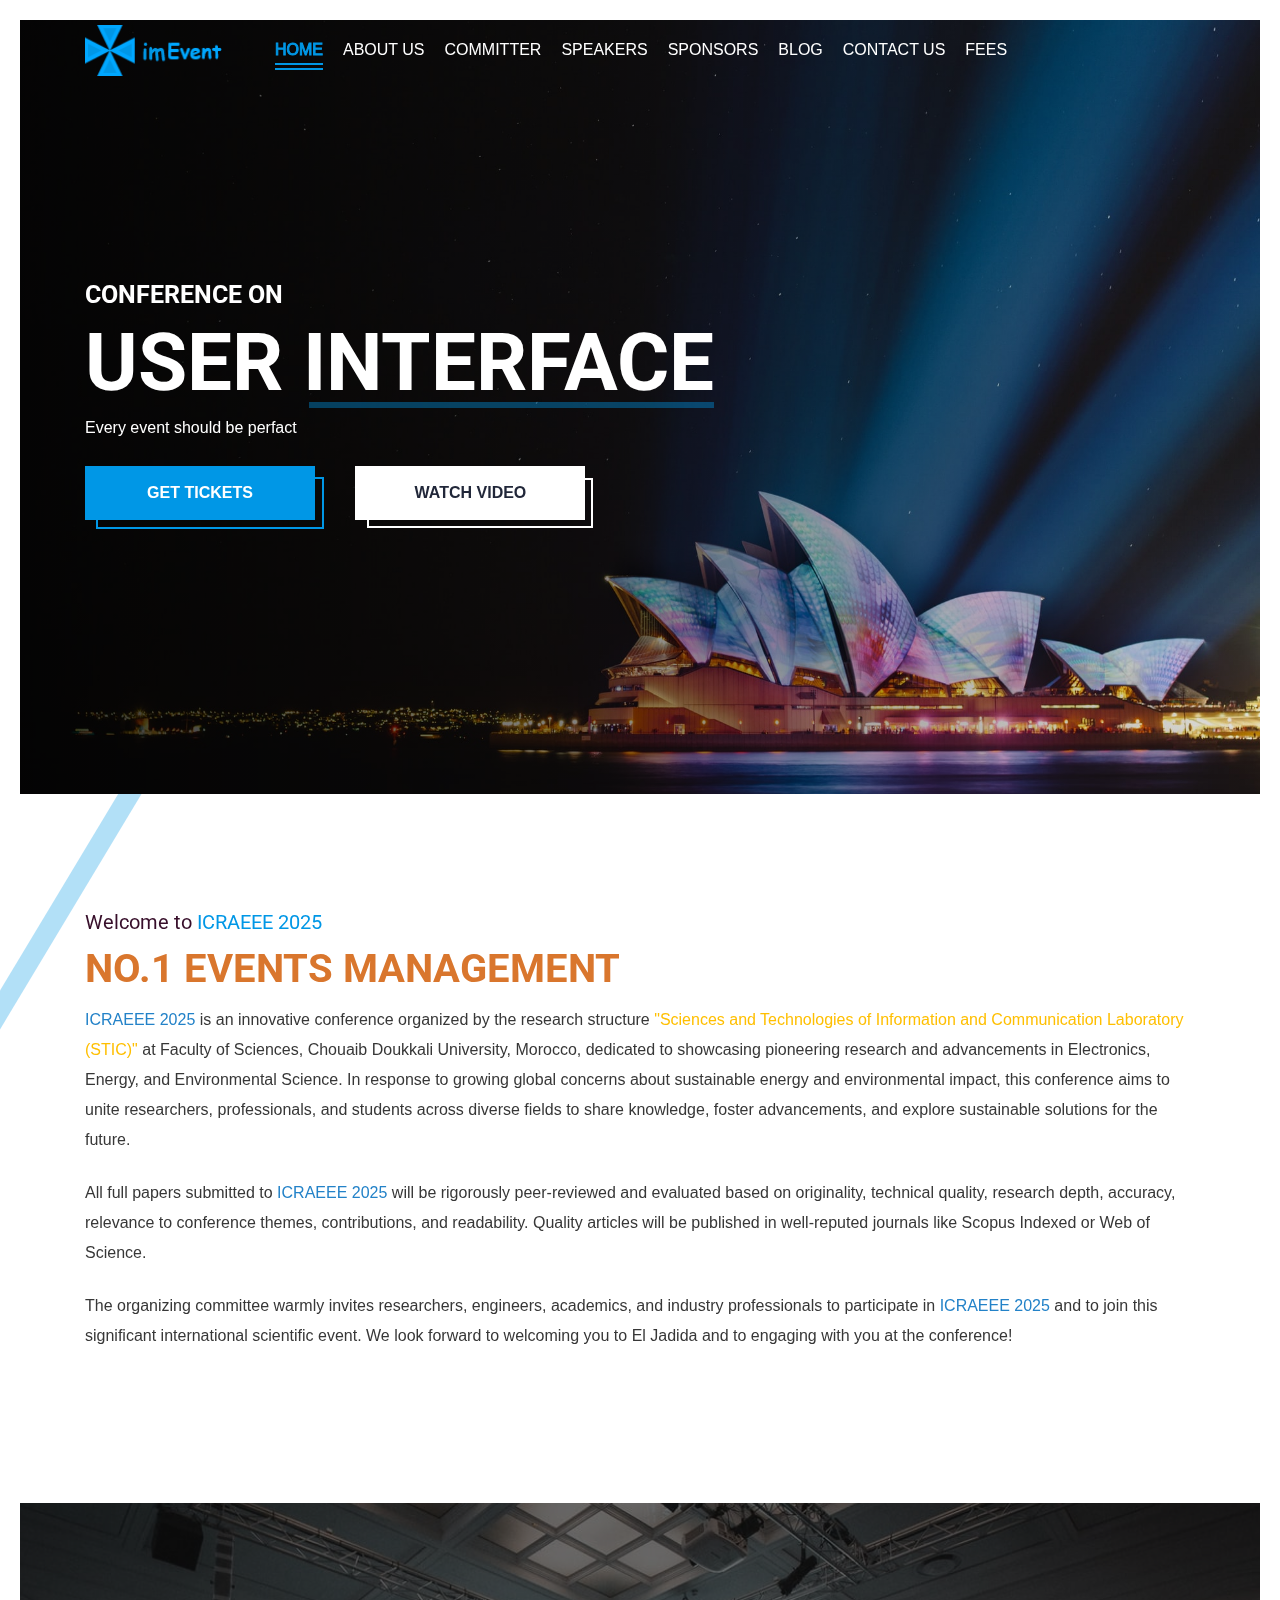
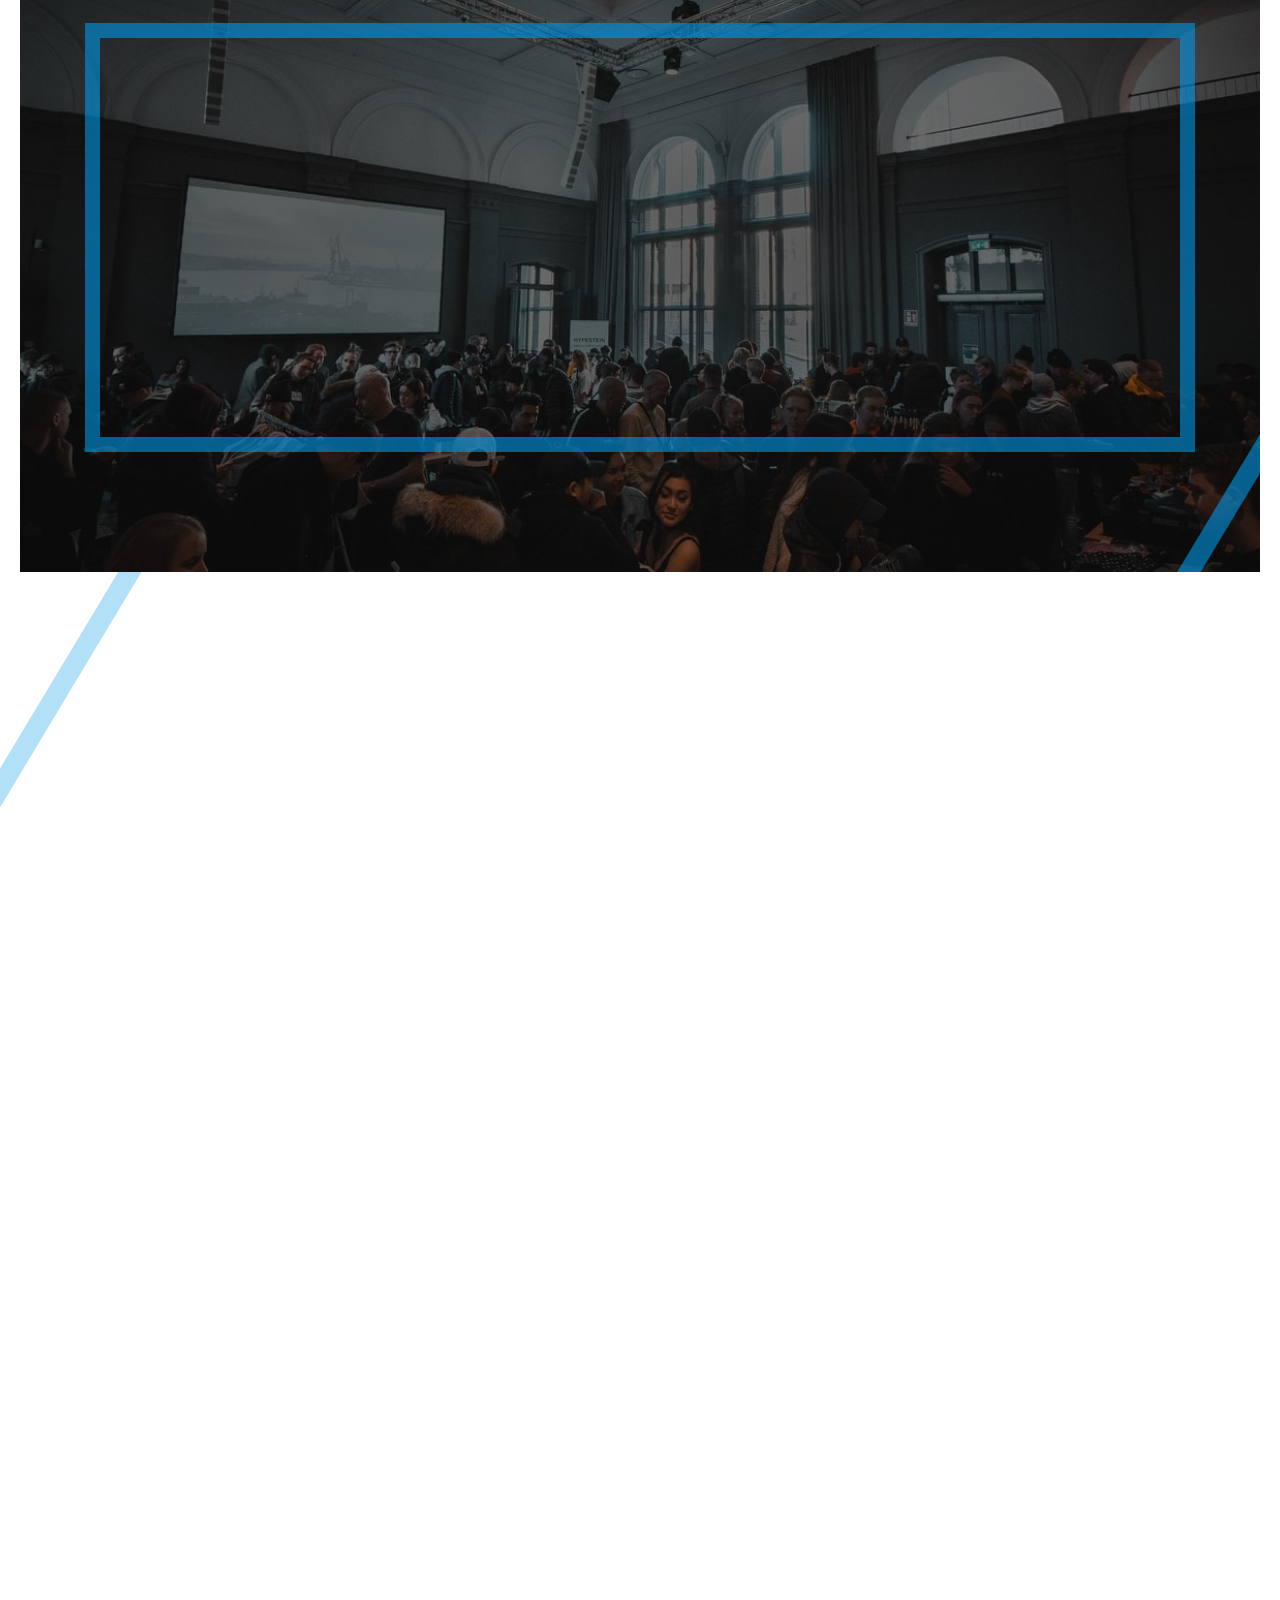
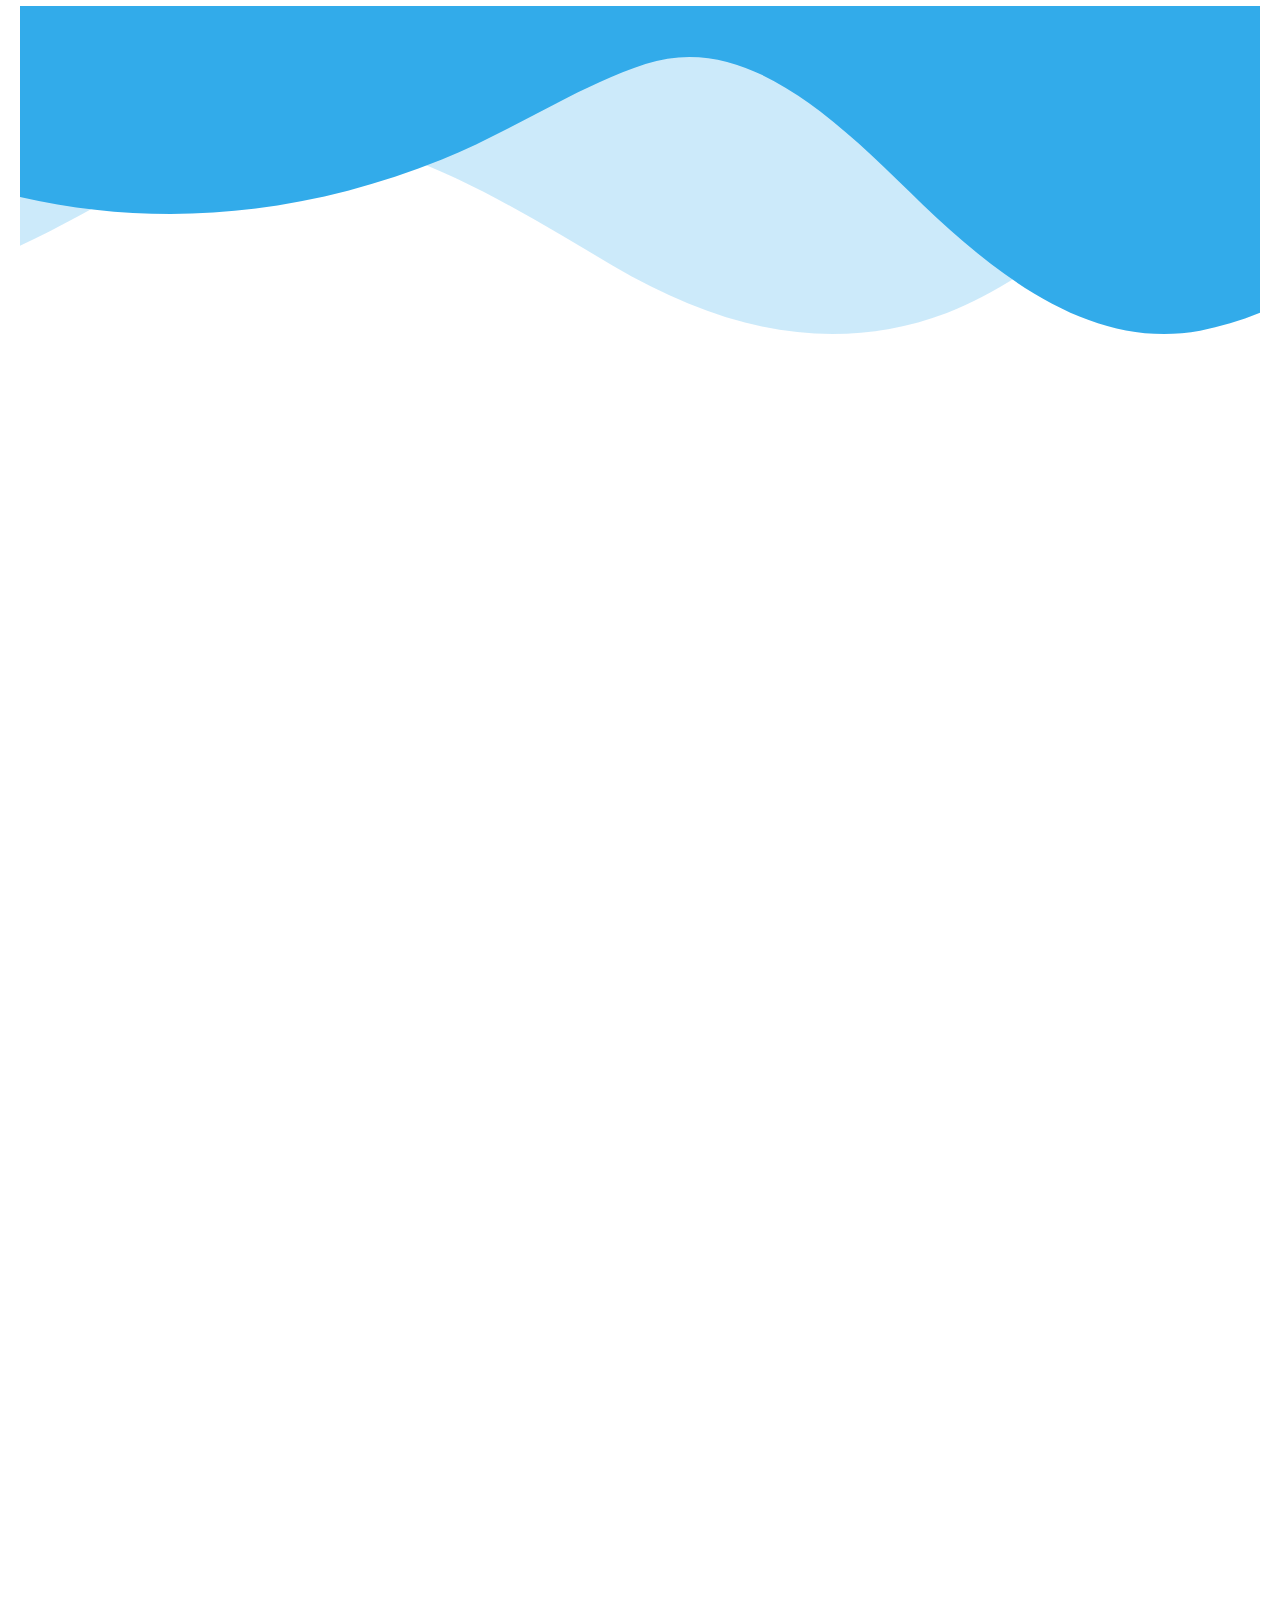
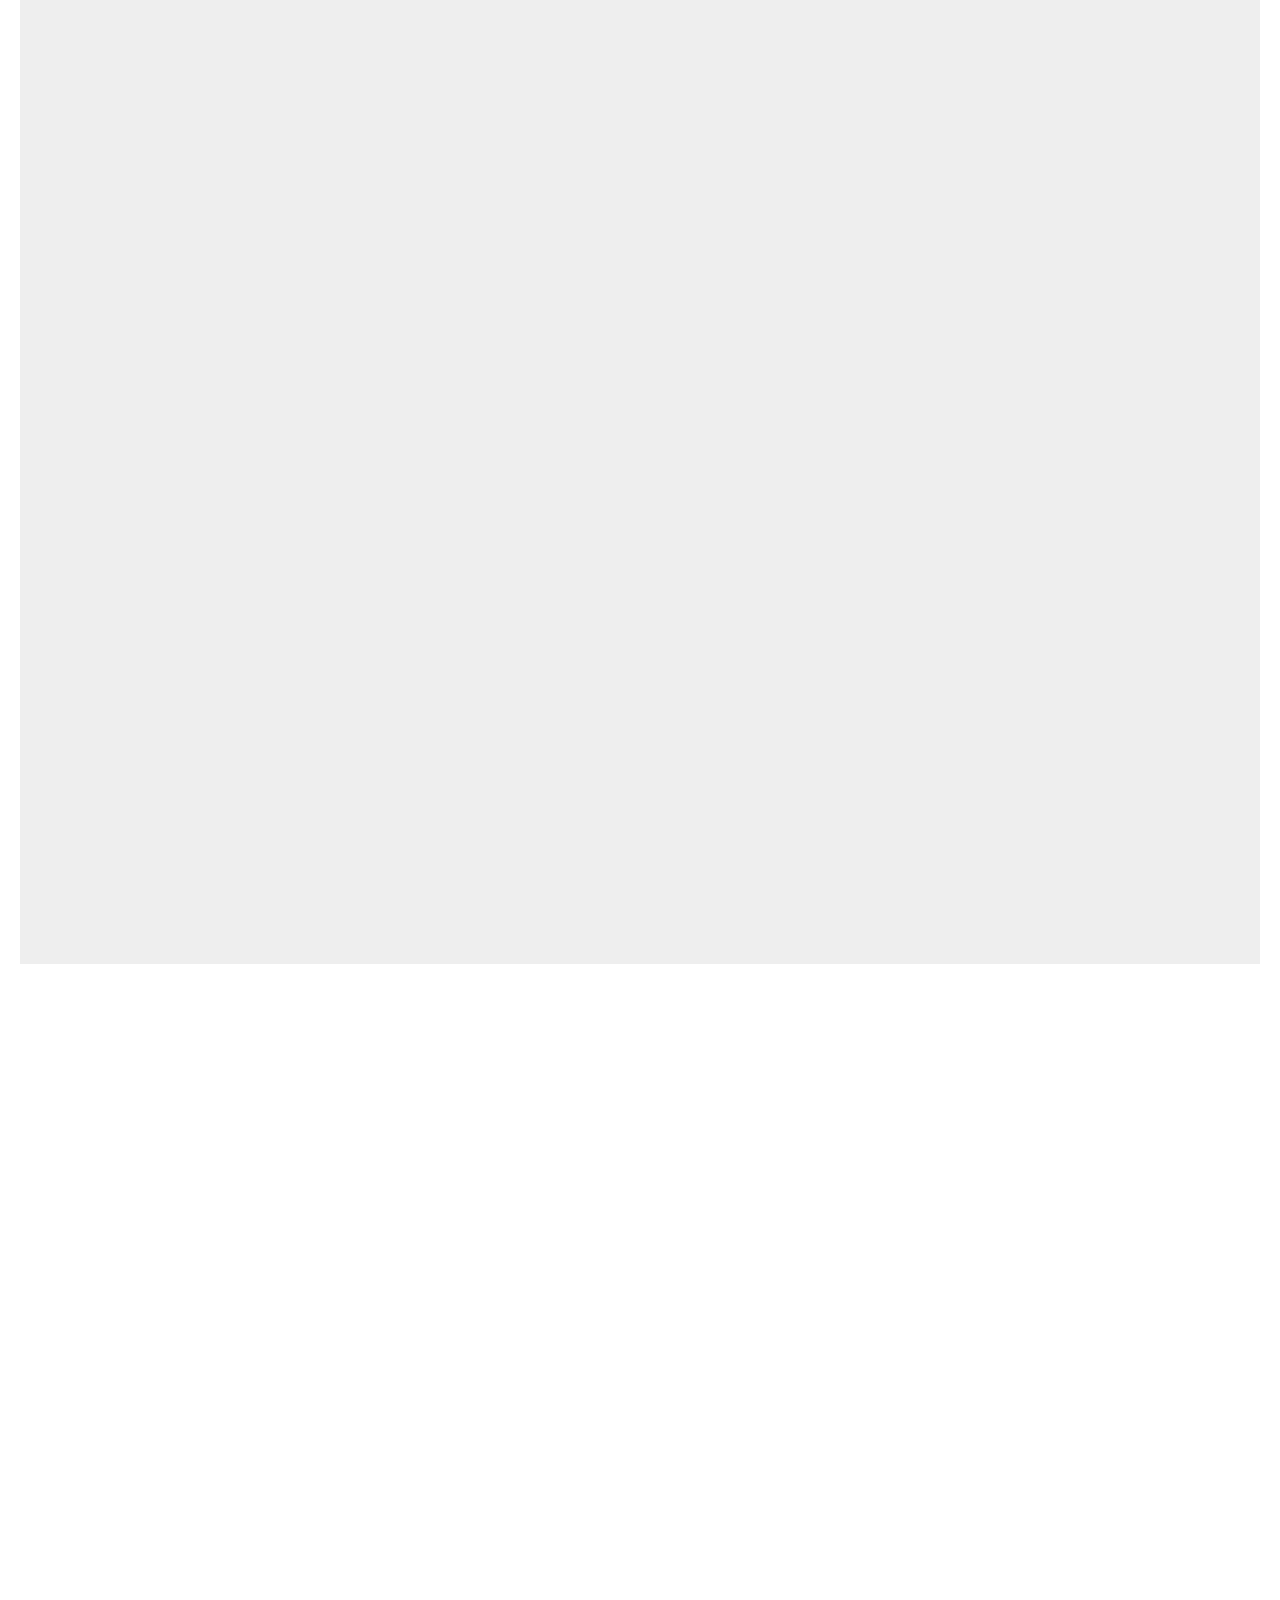
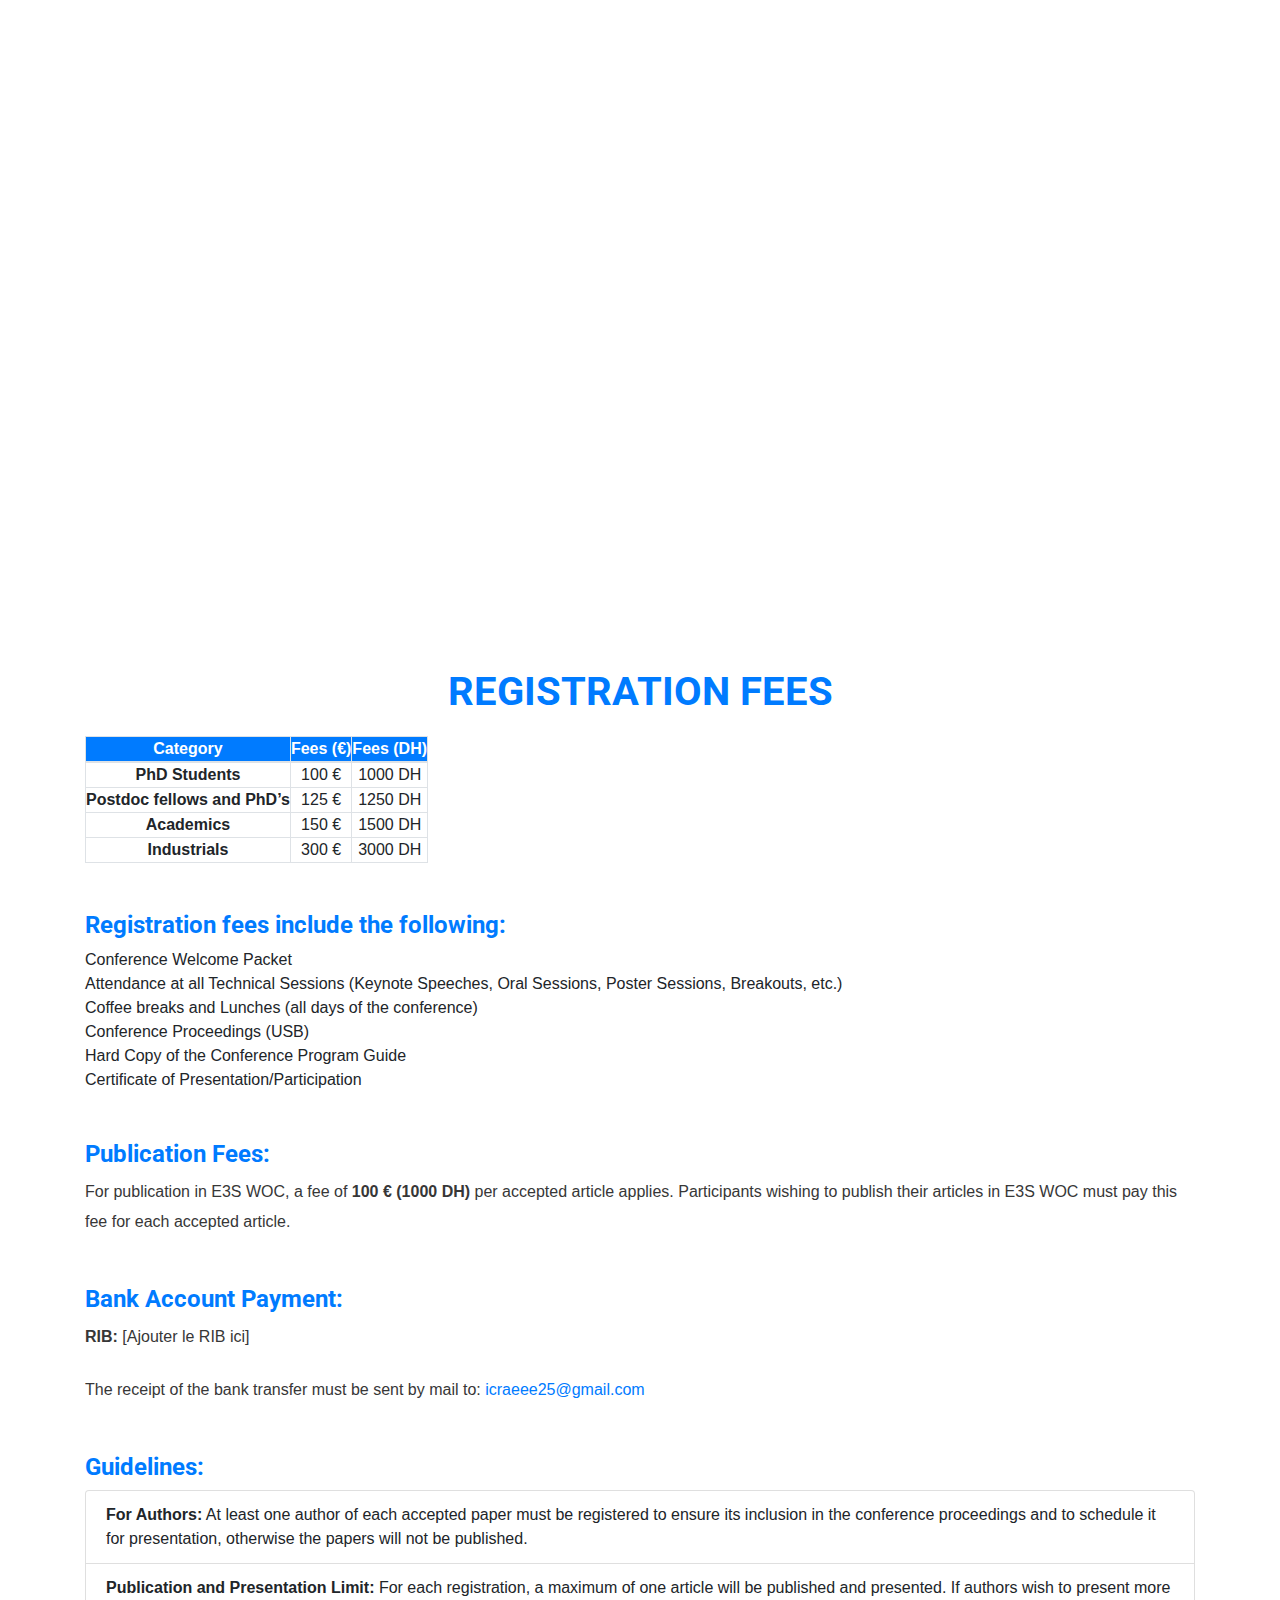
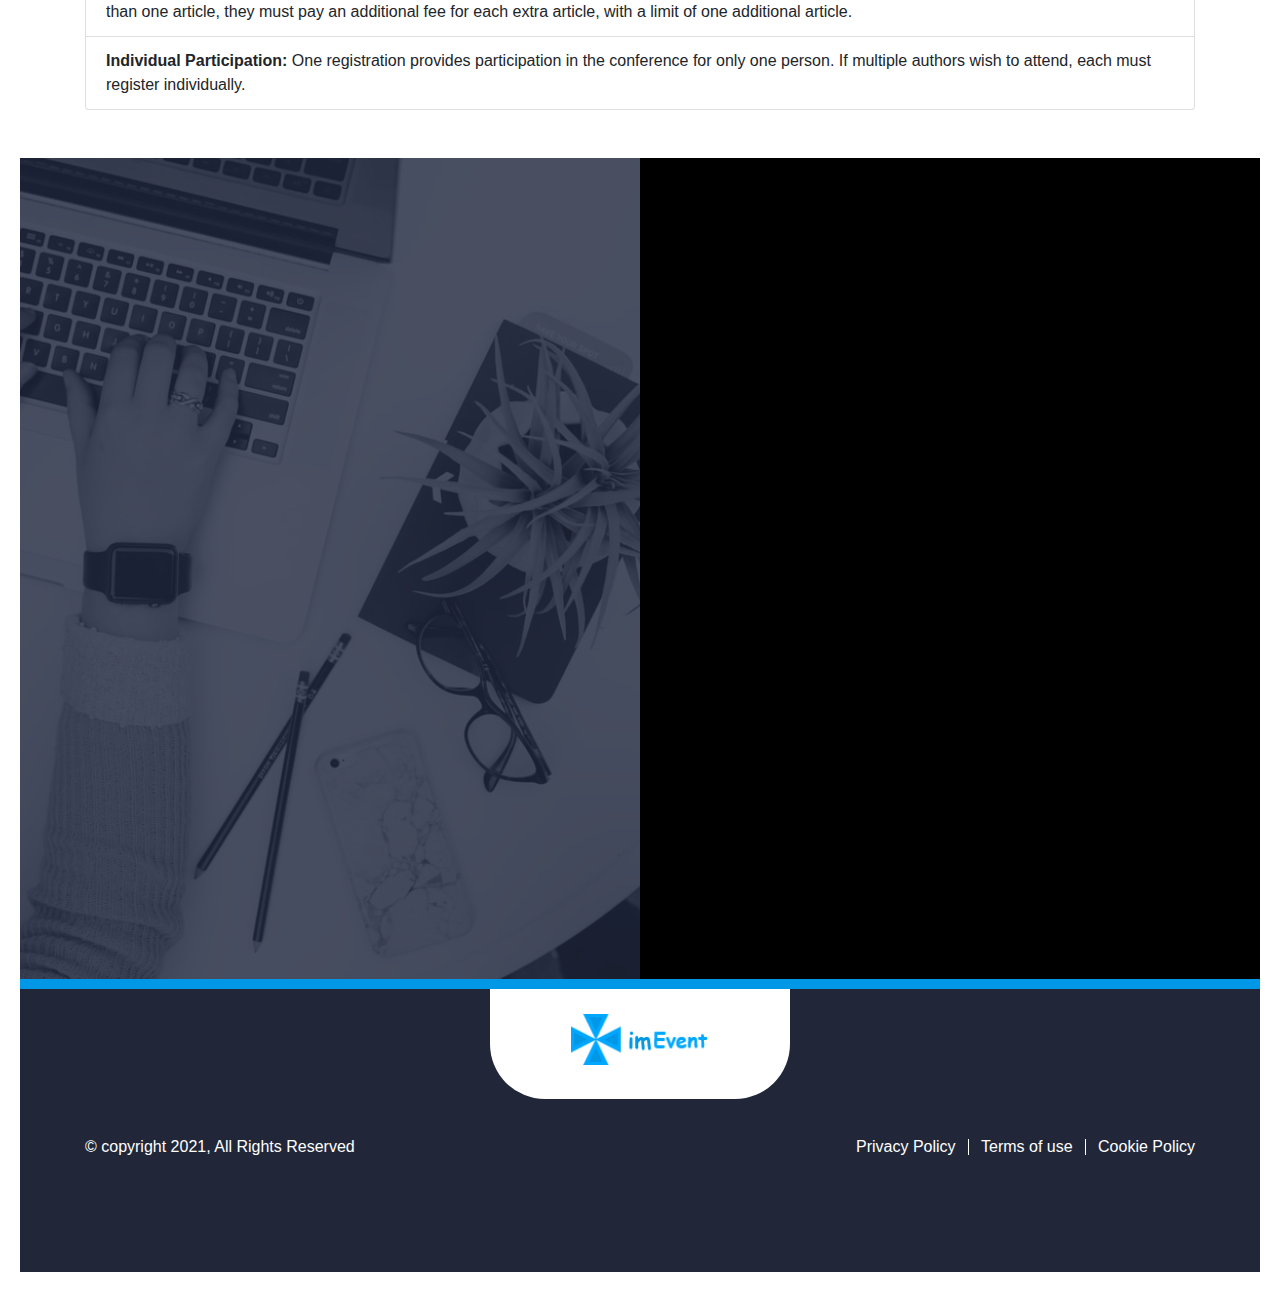
==== commit 02698d3c: "third" ====
--- a/Event&Conference/Template/index.html
+++ b/Event&Conference/Template/index.html
@@ -88,9 +88,6 @@
         .rotated {
             transform: rotate(45deg);
         }
-        .important-dates {
-            font-size: 25px;
-        }
     </style>
 </head>
 
@@ -147,12 +144,12 @@
                                     <ul class="menu nav-menu">
                                         <li class="active"><a href="index.html" title="Home">Home</a></li>
                                         <li><a href="#about" title="About Us">About Us</a></li>
-                                        <li><a href="#schedual" title="Schedual">Schedual</a></li>
+                                        <li><a href="committer.html" title="Committer">Committer</a></li>
                                         <li><a href="#speakers" title="Speakers">Speakers</a></li>
                                         <li><a href="#sponsors" title="Sponsors">Sponsors</a></li>
                                         <li><a href="#blog" title="Blog">Blog</a></li>
                                         <li><a href="#contact-us" title="Contact Us">Contact Us</a></li>
-                                        <li><a href="#Registration-fees" title="Registration fees"> fees</a></li>
+                                        <li><a href="fee.html" title="Registration fees"> fees</a></li>
 
                                     </ul>
                                 </div>
@@ -268,47 +265,30 @@
         <div class="sec-wp">
             <div class="container">
                 <div class="row">
-                    <div class="col-lg-12 text-center">
+                    <div class="col-lg-12 text-lg-center">
                         <div class="info-text-wp">
                             <h3 class="h3-title wow fadeup-animation" data-wow-duration="1s">Save the day</h3>
-                            <h2 class="h2-title wow fadeup-animation" data-wow-duration="1.2s">Conference Dates: 11-12 December 2025</h2>
-    
-                            <!-- Conference Dates Countdown -->
+                            <h2 class="h2-title wow fadeup-animation" data-wow-duration="1.2s">ONLY FEW SEATS LEFT BOOK NOW</h2>
                             <div class="info-count-down-box-wp wow fadeup-animation" data-wow-duration="1.4s">
-                                <div class="countdown-timer d-flex justify-content-center">
-                                    <div class="box ">
-                                        <span id="days" class="time">00</span>
-                                        <span class="days"> <span>Days</span></span>
-                                    </div>
-                                    <div class="box mx-2">
-                                        <span id="hours" class="time">00</span>
-                                        <span class="days"><span>Hours</span></span>
-                                    </div>
-                                    <div class="box mx-2">
-                                        <span id="minutes" class="time">00</span>
-                                        <span class="days"><span>Minutes</span></span>
-                                    </div>
-                                    <div class="box mx-2">
-                                        <span id="seconds" class="time">00</span>
-                                        <span class="days"><span>Seconds</span></span>
-                                    </div>
-                                </div>
-                            </div>
-    
-                            <div class="important-dates wow fadeup-animation mt-5 p-4 rounded shadow-lg" data-wow-duration="1.6s">
-                                <h3 class="h3-title mb-3 fw-bold text-center">Important Dates</h3>
-                                <ul class="list-unstyled text-light fs-5">
-                                    <li><strong>Abstract Submission Deadline:</strong> 1st September 2025</li>
-                                    <li><strong>Full Paper Submission Deadline:</strong> 1st October 2025</li>
-                                    <li><strong>Notification of Acceptance:</strong> 15th October 2025</li>
-                                    <li><strong>Publication of the Program:</strong> 15th November 2025</li>
-                                </ul>
-                            </div>
-
-    
-                            <!-- Register Button -->
-                            <div class="info-text-btn wow fadeup-animation mt-4" data-wow-duration="1.8s">
-                                <a href="javascript:void(0)" class="sec-btn btn-gradient" title="Register Now">Register Now</a>
+                                <div class="box">
+                                    <span class="time">204</span>
+                                    <span class="days"><span>Days</span></span>
+                                </div>
+                                <div class="box">
+                                    <span class="time">02</span>
+                                    <span class="days"><span>Hours</span></span>
+                                </div>
+                                <div class="box">
+                                    <span class="time">53</span>
+                                    <span class="days"><span>Minutes</span></span>
+                                </div>
+                                <div class="box">
+                                    <span class="time">53</span>
+                                    <span class="days"><span>Seconds</span></span>
+                                </div>
+                            </div>
+                            <div class="info-text-btn wow fadeup-animation" data-wow-duration="1.6s">
+                                <a href="javascript:void(0)" class="sec-btn" title="Register Now">Register Now</a>
                             </div>
                         </div>
                     </div>
@@ -447,7 +427,31 @@
                 <div class="row align-items-center">
                     <div class="col-lg-4">
                         <div class="sec-title wow left-animation" data-wow-duration="1s">
-                            <h2 class="h2-title">Our Speakers</h2>
+                            <h2 class="h2-title">Our Big Event</h2>
+                        </div>
+                    </div>
+                    <div class="col-lg-8">
+                        <div class="event-accordion-tab wow right-animation" data-wow-duration="1s">
+                            <ul class="nav nav-tabs">
+                                <li class="nav-item">
+                                    <a href="#musicEvent" title="Musical Event" class="nav-link active" data-toggle="tab">
+                                        <img src="assets/images/svg/music.svg" alt="Music" width="27" height="20">
+                                        <h4>Musical <span>Event</span></h4>
+                                    </a>
+                                </li>
+                                <li class="nav-item">
+                                    <a href="#playEvent" title="Play Event" class="nav-link" data-toggle="tab">
+                                        <img src="assets/images/svg/play-cricket.svg" alt="Music" width="25" height="20">
+                                        <h4>Play <span>Event</span></h4>
+                                    </a>
+                                </li>
+                                <li class="nav-item">
+                                    <a href="#conferenceEvent" title="Conference Event" class="nav-link" data-toggle="tab">
+                                        <img src="assets/images/svg/mike.svg" alt="Music" width="20" height="28">
+                                        <h4>Conference <span>Event</span></h4>
+                                    </a>
+                                </li>
+                            </ul>
                         </div>
                     </div>
                 </div>
@@ -777,7 +781,7 @@
     <!-- End Event -->
 
     <!-- Video Start -->
- <!--    <div class="video-sec">
+    <div class="video-sec">
         <div class="sec-wp">
             <div class="container">
                 <div class="row">
@@ -797,7 +801,7 @@
                 </div>
             </div>
         </div>
-    </div> -->
+    </div>
     <!-- End Video -->
 
     <!-- Speakers Start -->
@@ -1089,77 +1093,7 @@
     </section>
     <!-- End Gallery -->
 
-    <!-- Blog Start -->
-    <section id="blog" class="blog-sec">
-        <div class="container">
-            <div class="row">
-                <div class="col-lg-12 text-lg-center">
-                    <div class="sec-title wow left-animation" data-wow-duration="1s">
-                        <h2 class="h2-title">Our Blog</h2>
-                    </div>
-                </div>
-            </div>
-            <div class="row blog-slider-wp wow fadeup-animation" data-wow-duration="1s">
-                <div class="col-lg-4">
-                    <div class="blog-slider-box-wp">
-                        <div class="blog-img-box-wp" style="background-image: url('assets/images/blog-img-1.jpg');"></div>
-                        <div class="blog-text-wp">
-                            <h4 class="h4-title">This is our new blog</h4>
-                            <div class="blog-text">
-                                <p>
-                                    Awsome Moments when we organise this event.
-                                </p>
-                            </div>
-                            <a href="javascript:void(0)" class="read-more" title="Read More">Read More</a>
-                        </div>
-                    </div>
-                </div>
-                <div class="col-lg-4">
-                    <div class="blog-slider-box-wp">
-                        <div class="blog-img-box-wp" style="background-image: url('assets/images/blog-img-2.jpg');"></div>
-                        <div class="blog-text-wp">
-                            <h4 class="h4-title">This is our new blog</h4>
-                            <div class="blog-text">
-                                <p>
-                                    Awsome Moments when we organise this event.
-                                </p>
-                            </div>
-                            <a href="javascript:void(0)" class="read-more" title="Read More">Read More</a>
-                        </div>
-                    </div>
-                </div>
-                <div class="col-lg-4">
-                    <div class="blog-slider-box-wp">
-                        <div class="blog-img-box-wp" style="background-image: url('assets/images/blog-img-3.jpg');"></div>
-                        <div class="blog-text-wp">
-                            <h4 class="h4-title">This is our new blog</h4>
-                            <div class="blog-text">
-                                <p>
-                                    Awsome Moments when we organise this event.
-                                </p>
-                            </div>
-                            <a href="javascript:void(0)" class="read-more" title="Read More">Read More</a>
-                        </div>
-                    </div>
-                </div>
-                <div class="col-lg-4">
-                    <div class="blog-slider-box-wp">
-                        <div class="blog-img-box-wp" style="background-image: url('assets/images/blog-img-1.jpg');"></div>
-                        <div class="blog-text-wp">
-                            <h4 class="h4-title">This is our new blog</h4>
-                            <div class="blog-text">
-                                <p>
-                                    Awsome Moments when we organise this event.
-                                </p>
-                            </div>
-                            <a href="javascript:void(0)" class="read-more" title="Read More">Read More</a>
-                        </div>
-                    </div>
-                </div>
-            </div>
-        </div>
-    </section>
-    <!-- End Blog -->
+ 
   <!-- Registration fees Start -->
 <section id="Registration-fees" class="registration-fees py-5">
     <div class="container">
@@ -1415,42 +1349,6 @@
         }
     </script>
 
-    <script>
-        // Set the conference date we're counting down to
-        const conferenceDate = new Date("December 11, 2025 00:00:00").getTime();
-    
-        // Update the countdown every 1 second
-        const countdownInterval = setInterval(function() {
-            // Get today's date and time
-            const now = new Date().getTime();
-    
-            // Find the distance between now and the conference date
-            const distance = conferenceDate - now;
-    
-            // Time calculations for days, hours, minutes, and seconds
-            const days = Math.floor(distance / (1000 * 60 * 60 * 24));
-            const hours = Math.floor((distance % (1000 * 60 * 60 * 24)) / (1000 * 60 * 60));
-            const minutes = Math.floor((distance % (1000 * 60 * 60)) / (1000 * 60));
-            const seconds = Math.floor((distance % (1000 * 60)) / 1000);
-    
-            // Output the result in the elements with the corresponding IDs
-            document.getElementById("days").innerHTML = days;
-            document.getElementById("hours").innerHTML = hours;
-            document.getElementById("minutes").innerHTML = minutes;
-            document.getElementById("seconds").innerHTML = seconds;
-    
-            // If the countdown is over, stop it
-            if (distance < 0) {
-                clearInterval(countdownInterval);
-                document.getElementById("days").innerHTML = "0";
-                document.getElementById("hours").innerHTML = "0";
-                document.getElementById("minutes").innerHTML = "0";
-                document.getElementById("seconds").innerHTML = "0";
-            }
-        }, 1000);
-    </script>
-    
-
     <!-- Scroll To Top -->
     <a href="#main-banner" id="scrollToTop" class="scrolltop" title="Back To Top" style="display: none;"><i class="fas fa-angle-double-up"></i></a>
     <!-- Scroll To Top End -->
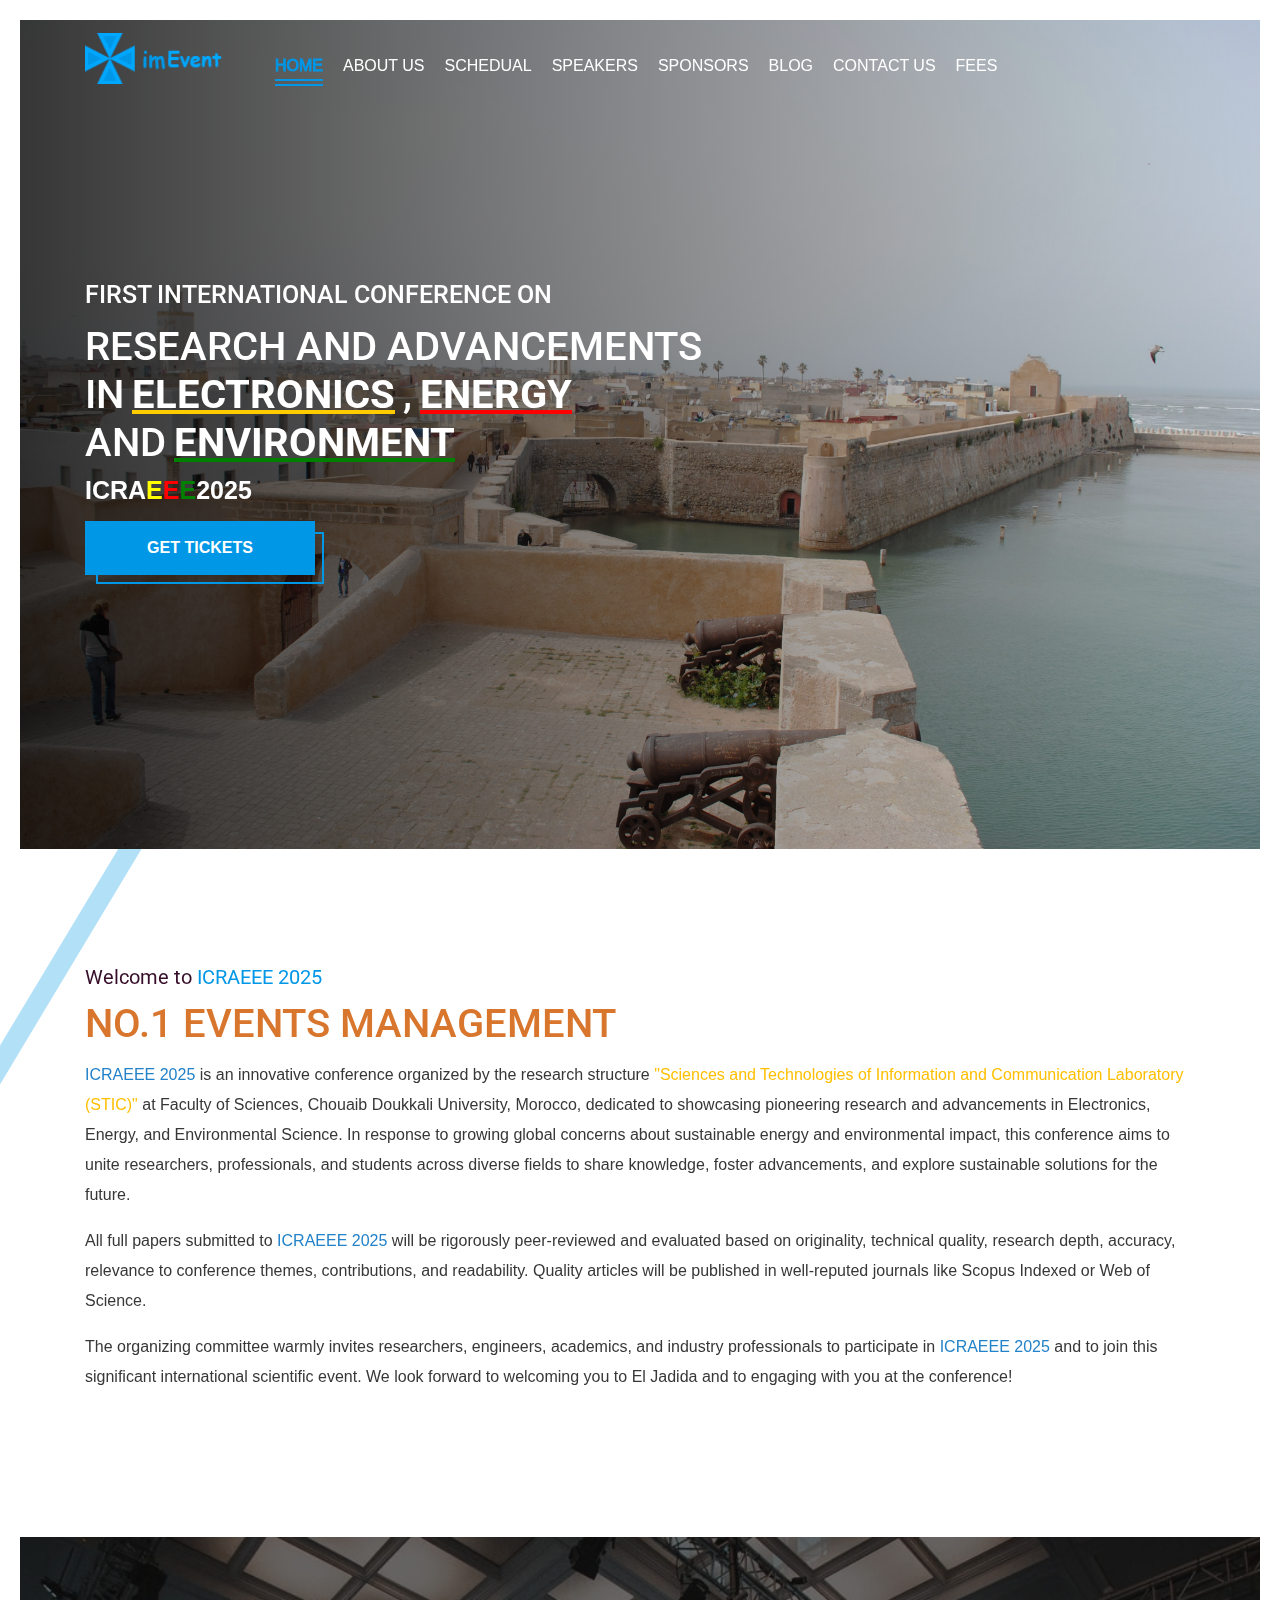
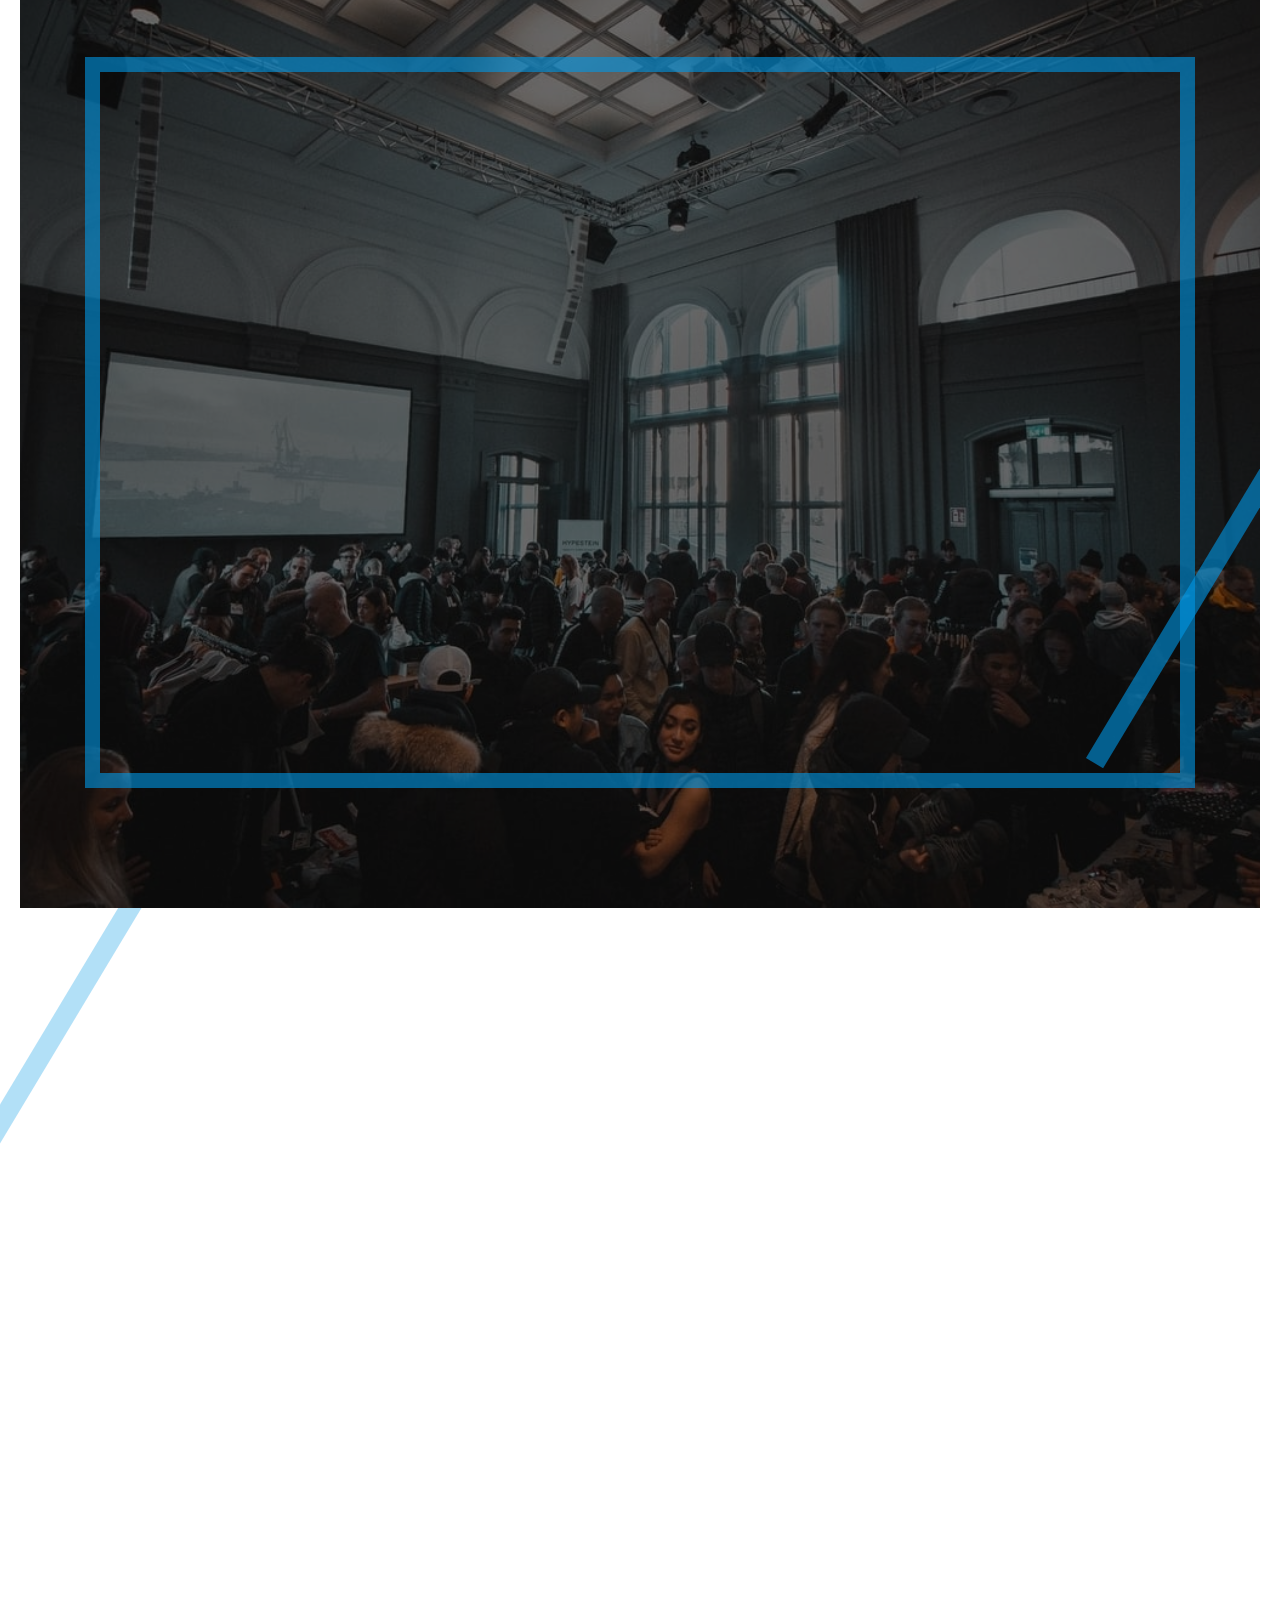
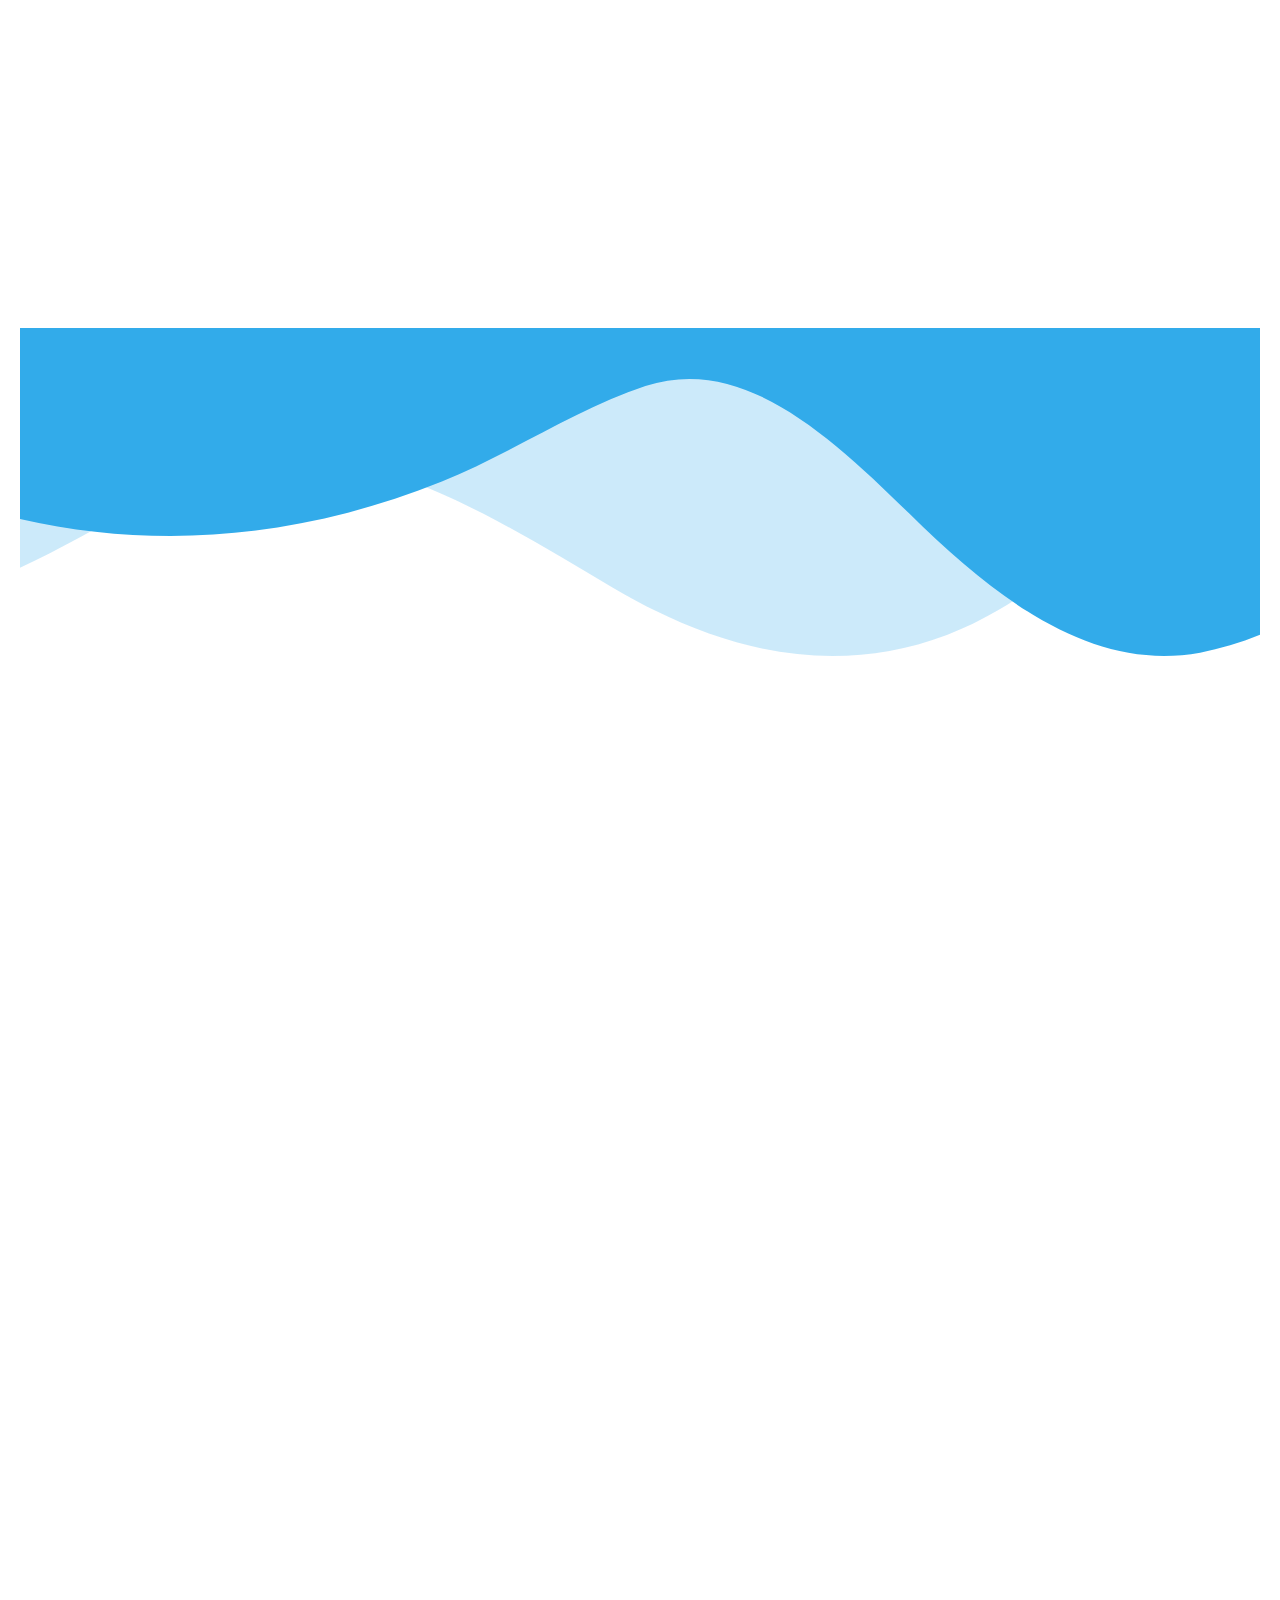
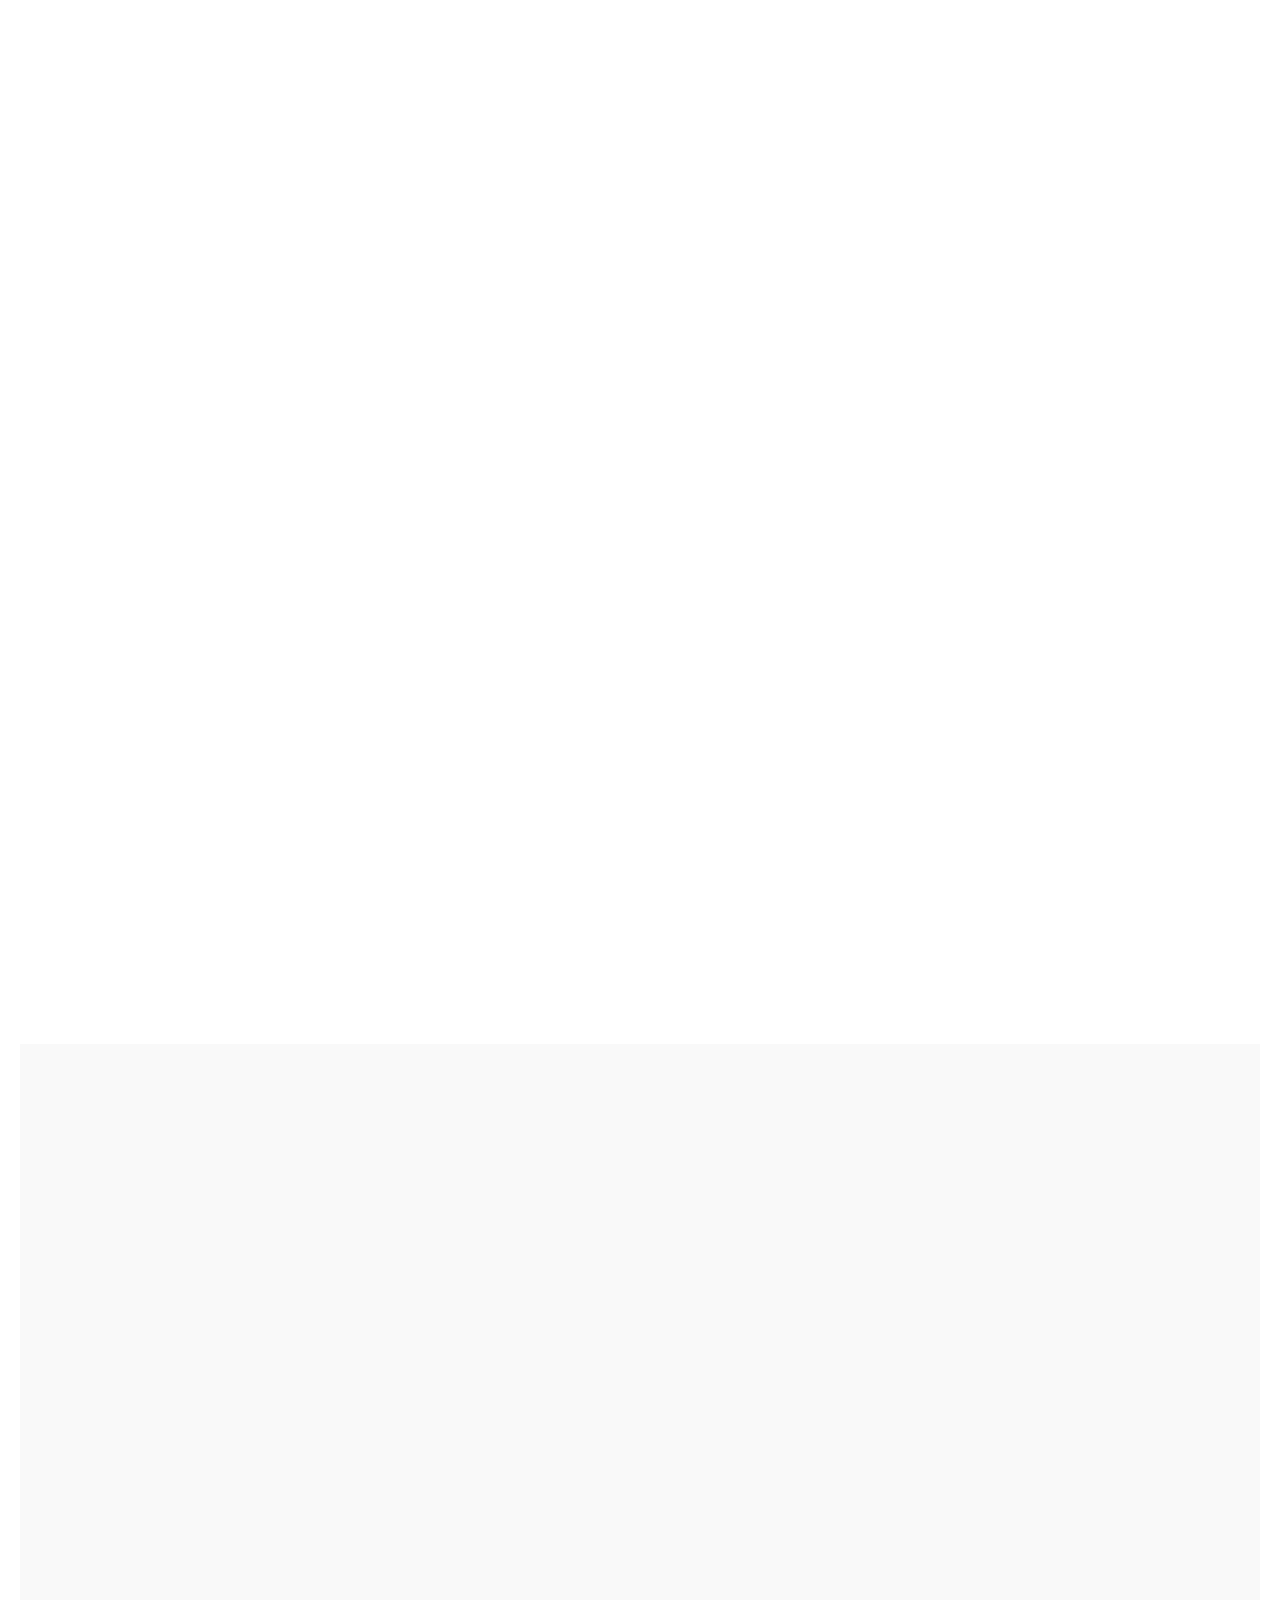
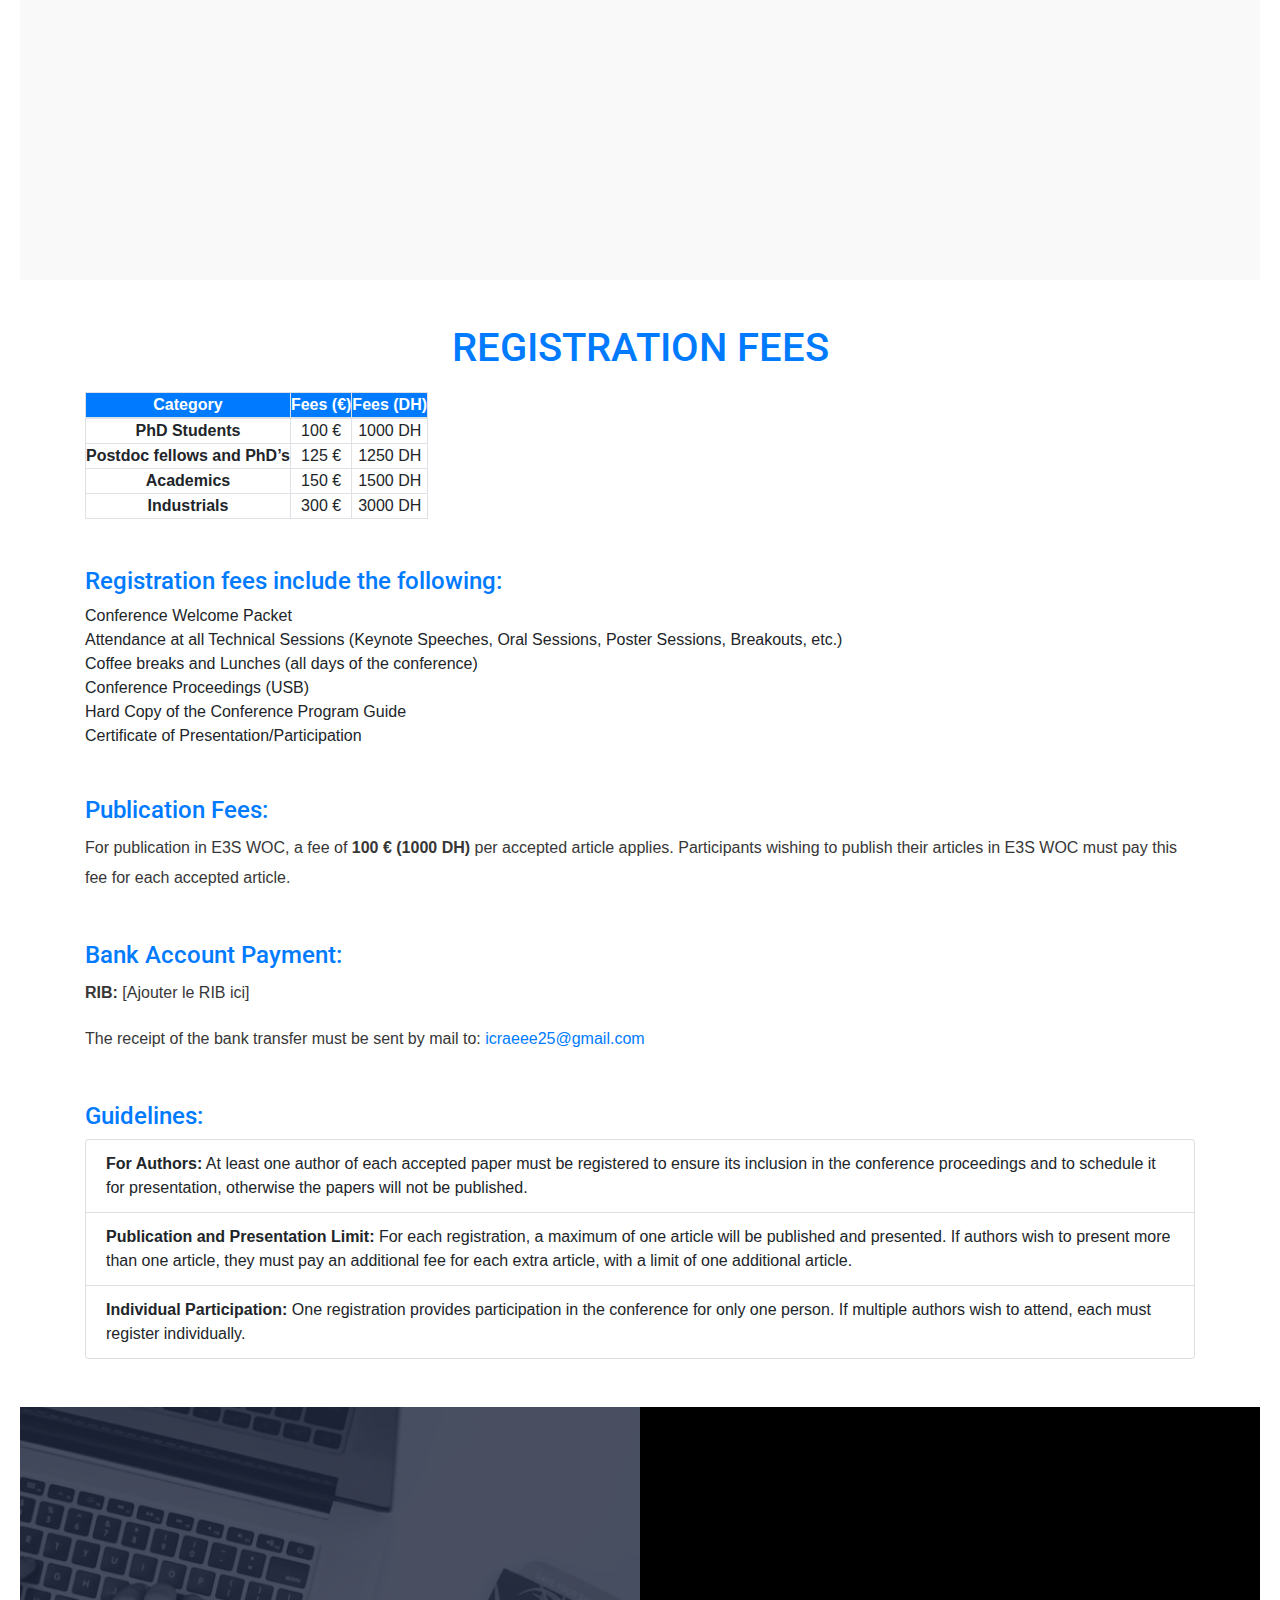
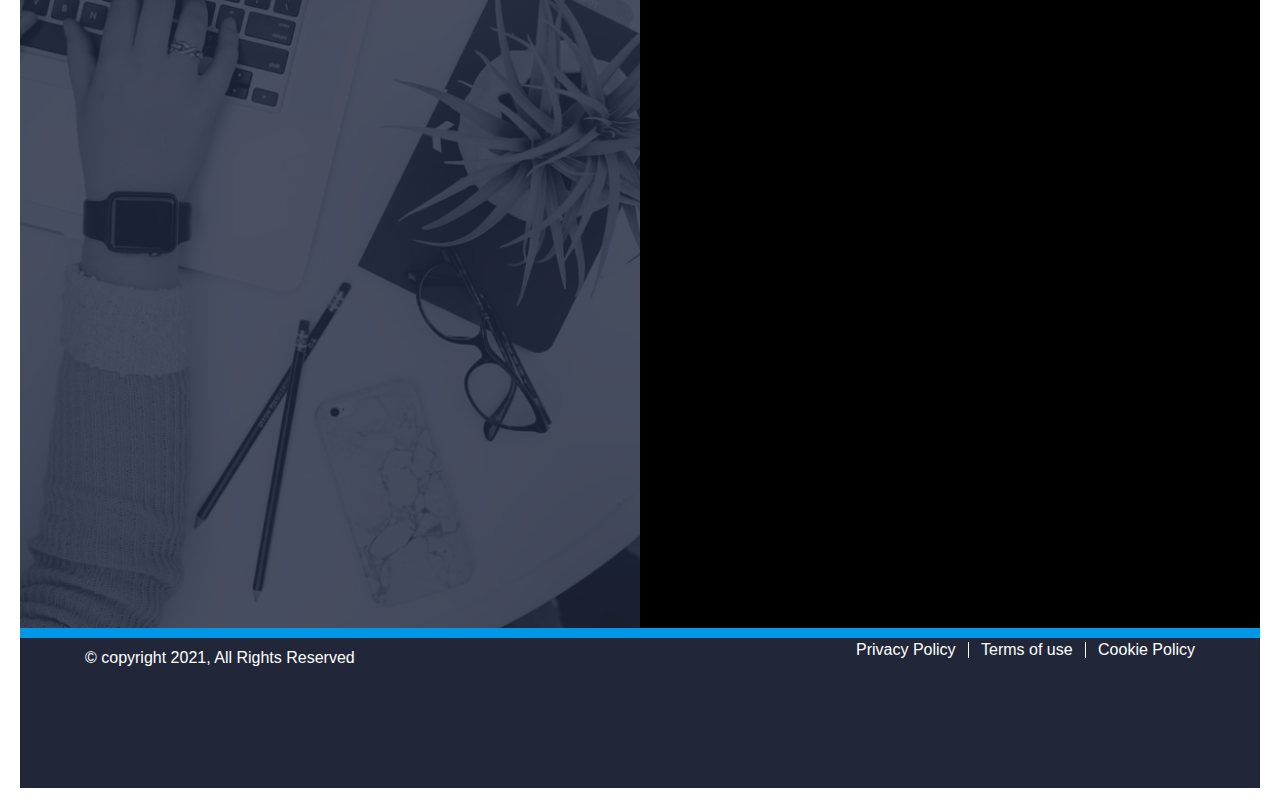
==== commit 292e839b: "fix the map and the main title" ====
--- a/Event&Conference/Template/index.html
+++ b/Event&Conference/Template/index.html
@@ -26,6 +26,13 @@
 
     <!-- Main Style CSS Link -->
     <link rel="stylesheet" href="assets/css/style.css">
+    <link href="https://stackpath.bootstrapcdn.com/bootstrap/4.5.2/css/bootstrap.min.css" rel="stylesheet">
+
+<!-- jQuery -->
+<script src="https://code.jquery.com/jquery-3.5.1.min.js"></script>
+
+<!-- Bootstrap JS -->
+<script src="https://stackpath.bootstrapcdn.com/bootstrap/4.5.2/js/bootstrap.min.js"></script>
     <style>
         body {
             font-family: Arial, sans-serif;
@@ -88,11 +95,43 @@
         .rotated {
             transform: rotate(45deg);
         }
+        .important-dates {
+            font-size: 25px;
+        }
+        .h2-t {
+            color: white;
+            text-transform: uppercase;
+            font-size: clamp(1.5rem, 4vw, 2.5rem); /* Scales with screen size */
+          }
+
+          @media (max-width: 600px) {
+            .h2-t {
+              font-size: 1.8rem;
+            }
+          }
+          
+          .h2-t mark {
+            color: white;
+            background: none;
+            text-decoration: underline;
+            font-weight: bold;
+          }
+          
+          .h2-t mark:nth-of-type(1) {
+            text-decoration-color: #ffcc00;
+          }
+          
+          .h2-t mark:nth-of-type(2) {
+            text-decoration-color: red;
+          }
+          
+          .h2-t mark:nth-of-type(3) {
+            text-decoration-color: green;
+          }
     </style>
 </head>
 
 <body>
-
     <!-- Loader Start -->
     <div class="loader" id="loader">
         <div class="spinner">
@@ -144,12 +183,12 @@
                                     <ul class="menu nav-menu">
                                         <li class="active"><a href="index.html" title="Home">Home</a></li>
                                         <li><a href="#about" title="About Us">About Us</a></li>
-                                        <li><a href="committer.html" title="Committer">Committer</a></li>
+                                        <li><a href="#schedual" title="Schedual">Schedual</a></li>
                                         <li><a href="#speakers" title="Speakers">Speakers</a></li>
                                         <li><a href="#sponsors" title="Sponsors">Sponsors</a></li>
                                         <li><a href="#blog" title="Blog">Blog</a></li>
                                         <li><a href="#contact-us" title="Contact Us">Contact Us</a></li>
-                                        <li><a href="fee.html" title="Registration fees"> fees</a></li>
+                                        <li><a href="#Registration-fees" title="Registration fees"> fees</a></li>
 
                                     </ul>
                                 </div>
@@ -205,10 +244,10 @@
     <!-- Header End -->
 
     <!-- Main Banner Start -->
-    <section id="main-banner" class="main-banner" style="background-image: url('assets/images/main-banner.jpg');">
+    <section id="main-banner" class="main-banner" style="background-image: url('assets/images/Forteresse_Jadida.jpg');">
         <div class="banner-video">
             <video autoplay="" loop="" muted=""> 
-                <source src="assets/images/banner-video/banner-video.mp4" type="video/mp4">
+                <source src="assets/images/banner-video/cinematic_4k_el_jadida.mp4" type="video/mp4">
             </video>
         </div>
         <div class="sec-wp">
@@ -216,14 +255,13 @@
                 <div class="row">
                     <div class="col-lg-9">
                         <div class="banner-text-wp wow left-animation" data-wow-duration="1s">
-                            <h3 class="h3-title">Conference On</h3>
-                            <h1 class="h1-title">User <mark>Interface</mark></h1>
+                            <h3 class="h3-title">First International Conference on</h3>
+                            <h2 class="h2-t">Research and Advancements in<mark>Electronics</mark>,<mark>Energy</mark> and<mark>Environment</mark></h2>
                             <div class="banner-text">
-                                <p>Every event should be perfact</p>
+                                <p style="font-size: 25px;"><b> ICRA<span style="color: yellow;">E</span><span style="color: red;">E</span><span style="color: green;">E</span>2025</b></p>
                             </div>
                             <div class="banner-btn">
                                 <a href="javascript:void(0)" class="sec-btn" title="Get Tickets">Get Tickets</a>
-                                <a href="javascript:void(0)" class="sec-btn white-btn" title="Watch Video">Watch Video</a>
                             </div>
                         </div>
                     </div>
@@ -265,30 +303,47 @@
         <div class="sec-wp">
             <div class="container">
                 <div class="row">
-                    <div class="col-lg-12 text-lg-center">
+                    <div class="col-lg-12 text-center">
                         <div class="info-text-wp">
                             <h3 class="h3-title wow fadeup-animation" data-wow-duration="1s">Save the day</h3>
-                            <h2 class="h2-title wow fadeup-animation" data-wow-duration="1.2s">ONLY FEW SEATS LEFT BOOK NOW</h2>
+                            <h2 class="h2-title wow fadeup-animation" data-wow-duration="1.2s">Conference Dates: 11-12 December 2025</h2>
+    
+                            <!-- Conference Dates Countdown -->
                             <div class="info-count-down-box-wp wow fadeup-animation" data-wow-duration="1.4s">
-                                <div class="box">
-                                    <span class="time">204</span>
-                                    <span class="days"><span>Days</span></span>
+                                <div class="countdown-timer d-flex justify-content-center">
+                                    <div class="box ">
+                                        <span id="days" class="time">00</span>
+                                        <span class="days"> <span>Days</span></span>
+                                    </div>
+                                    <div class="box mx-2">
+                                        <span id="hours" class="time">00</span>
+                                        <span class="days"><span>Hours</span></span>
+                                    </div>
+                                    <div class="box mx-2">
+                                        <span id="minutes" class="time">00</span>
+                                        <span class="days"><span>Minutes</span></span>
+                                    </div>
+                                    <div class="box mx-2">
+                                        <span id="seconds" class="time">00</span>
+                                        <span class="days"><span>Seconds</span></span>
+                                    </div>
                                 </div>
-                                <div class="box">
-                                    <span class="time">02</span>
-                                    <span class="days"><span>Hours</span></span>
-                                </div>
-                                <div class="box">
-                                    <span class="time">53</span>
-                                    <span class="days"><span>Minutes</span></span>
-                                </div>
-                                <div class="box">
-                                    <span class="time">53</span>
-                                    <span class="days"><span>Seconds</span></span>
-                                </div>
-                            </div>
-                            <div class="info-text-btn wow fadeup-animation" data-wow-duration="1.6s">
-                                <a href="javascript:void(0)" class="sec-btn" title="Register Now">Register Now</a>
+                            </div>
+    
+                            <div class="important-dates wow fadeup-animation mt-5 p-4 rounded shadow-lg" data-wow-duration="1.6s">
+                                <h3 class="h3-title mb-3 fw-bold text-center">Important Dates</h3>
+                                <ul class="list-unstyled text-light fs-5">
+                                    <li><strong>Abstract Submission Deadline:</strong> 1st September 2025</li>
+                                    <li><strong>Full Paper Submission Deadline:</strong> 1st October 2025</li>
+                                    <li><strong>Notification of Acceptance:</strong> 15th October 2025</li>
+                                    <li><strong>Publication of the Program:</strong> 15th November 2025</li>
+                                </ul>
+                            </div>
+
+    
+                            <!-- Register Button -->
+                            <div class="info-text-btn wow fadeup-animation mt-4" data-wow-duration="1.8s">
+                                <a href="javascript:void(0)" class="sec-btn btn-gradient" title="Register Now">Register Now</a>
                             </div>
                         </div>
                     </div>
@@ -427,31 +482,7 @@
                 <div class="row align-items-center">
                     <div class="col-lg-4">
                         <div class="sec-title wow left-animation" data-wow-duration="1s">
-                            <h2 class="h2-title">Our Big Event</h2>
-                        </div>
-                    </div>
-                    <div class="col-lg-8">
-                        <div class="event-accordion-tab wow right-animation" data-wow-duration="1s">
-                            <ul class="nav nav-tabs">
-                                <li class="nav-item">
-                                    <a href="#musicEvent" title="Musical Event" class="nav-link active" data-toggle="tab">
-                                        <img src="assets/images/svg/music.svg" alt="Music" width="27" height="20">
-                                        <h4>Musical <span>Event</span></h4>
-                                    </a>
-                                </li>
-                                <li class="nav-item">
-                                    <a href="#playEvent" title="Play Event" class="nav-link" data-toggle="tab">
-                                        <img src="assets/images/svg/play-cricket.svg" alt="Music" width="25" height="20">
-                                        <h4>Play <span>Event</span></h4>
-                                    </a>
-                                </li>
-                                <li class="nav-item">
-                                    <a href="#conferenceEvent" title="Conference Event" class="nav-link" data-toggle="tab">
-                                        <img src="assets/images/svg/mike.svg" alt="Music" width="20" height="28">
-                                        <h4>Conference <span>Event</span></h4>
-                                    </a>
-                                </li>
-                            </ul>
+                            <h2 class="h2-title">Our Speakers</h2>
                         </div>
                     </div>
                 </div>
@@ -461,50 +492,29 @@
                             <div class="col-lg-6">
                                 <div class="schedual-box-wp wow left-animation" data-wow-duration="1s">
                                     <div class="schedual-text-wp">
-                                        <h4 class="h4-title">Your City Music Event</h4>
-                                        <p>By <span>Jhon Smith,</span>Singer</p>
-                                        <div class="event-schedual-wp">
-                                            <div class="event-box">
-                                                <img src="assets/images/svg/clock.svg" alt="clock" width="22" height="22"> 05:00PM to 08:00PM
-                                            </div>
+                                        <h3 class="h4-title">Prof. Mousa Marzband</h3>
+                                        <p><span>Northumbria University,</span> <br> United Kingdom</p>
+                                        <div class="event-btn">
+                                            <a href="javascript:void(0)" class="sec-btn" title="Get Tickets">read more</a>
                                         </div>
-                                        <div class="event-schedual-wp">
-                                            <div class="event-box">
-                                                <img src="assets/images/svg/location.svg" alt="location" width="22" height="25"> 1555 Michael Street Houston, TX 77006
-                                            </div>
-                                        </div>
-                                        <div class="event-btn">
-                                            <a href="javascript:void(0)" class="sec-btn" title="Get Tickets">Get Tickets</a>
-                                        </div>
-                                    </div>
-                                    <div class="schedual-img-wp">
-                                        <div class="schedual-img" style="background-image: url('assets/images/event-people-4.jpg');"></div>
-                                        <span>26<br>Aug</span>
+                                    </div>
+                                    <div class="schedual-img-wp" style="width:fit-content;">
+                                        <div class="schedual-img" style="background-image: url('assets/images/download.png');" ></div>
                                     </div>
                                 </div>
                             </div>
+
                             <div class="col-lg-6">
                                 <div class="schedual-box-wp wow right-animation" data-wow-duration="1s">
                                     <div class="schedual-text-wp">
-                                        <h4 class="h4-title">Your City Music Event</h4>
-                                        <p>By <span>Michael Smith,</span>Singer</p>
-                                        <div class="event-schedual-wp">
-                                            <div class="event-box">
-                                                <img src="assets/images/svg/clock.svg" alt="clock" width="22" height="22"> 05:00PM to 08:00PM
-                                            </div>
+                                        <h3 class="h4-title">Dr. Tarik Kamal</h3>
+                                        <p><span>Vaasa University </span> <br> Finland</p>
+                                        <div class="event-btn">
+                                            <a href="javascript:void(0)" class="sec-btn" title="read more">read more</a>
                                         </div>
-                                        <div class="event-schedual-wp">
-                                            <div class="event-box">
-                                                <img src="assets/images/svg/location.svg" alt="location" width="22" height="25"> Horner Strasse 78 4152 RUTZERSDORF
-                                            </div>
-                                        </div>
-                                        <div class="event-btn">
-                                            <a href="javascript:void(0)" class="sec-btn" title="Get Tickets">Get Tickets</a>
-                                        </div>
                                     </div>
                                     <div class="schedual-img-wp">
-                                        <div class="schedual-img" style="background-image: url('assets/images/event-people-2.jpg');"></div>
-                                        <span>26<br>Aug</span>
+                                        <div class="schedual-img" style="background-image: url('assets/images/download (1).png');"></div>
                                     </div>
                                 </div>
                             </div>
@@ -513,275 +523,81 @@
                             <div class="col-lg-6">
                                 <div class="schedual-box-wp wow left-animation" data-wow-duration="1s">
                                     <div class="schedual-text-wp">
-                                        <h4 class="h4-title">Your City Music Event</h4>
-                                        <p>By <span>ARTHUR PRATT,</span>Singer</p>
-                                        <div class="event-schedual-wp">
-                                            <div class="event-box">
-                                                <img src="assets/images/svg/clock.svg" alt="clock" width="22" height="22"> 05:00PM to 08:00PM
-                                            </div>
+                                        <h3 class="h4-title"> Prof. Monica Siroux</h3>
+                                        <p><span>University of Strasbourg</span> <br> France</p>
+                                        <div class="event-btn">
+                                            <a href="javascript:void(0)" class="sec-btn" title="read more">read more</a>
                                         </div>
-                                        <div class="event-schedual-wp">
-                                            <div class="event-box">
-                                                <img src="assets/images/svg/location.svg" alt="location" width="22" height="25"> Rue de Fromelenne 390 4851 Gemmenich
-                                            </div>
-                                        </div>
-                                        <div class="event-btn">
-                                            <a href="javascript:void(0)" class="sec-btn" title="Get Tickets">Get Tickets</a>
-                                        </div>
                                     </div>
                                     <div class="schedual-img-wp">
-                                        <div class="schedual-img" style="background-image: url('assets/images/event-people-3.jpg');"></div>
-                                        <span>26<br>Aug</span>
+                                        <div class="schedual-img" style="background-image: url('assets/images/download (2).png');"></div>
                                     </div>
                                 </div>
                             </div>
-                            <div class="col-lg-6">
+                            <!-- <div class="col-lg-6">
                                 <div class="schedual-box-wp wow right-animation" data-wow-duration="1s">
                                     <div class="schedual-text-wp">
-                                        <h4 class="h4-title">Your City Music Event</h4>
-                                        <p>By <span>JHON BRIDGES,</span>Singer</p>
-                                        <div class="event-schedual-wp">
-                                            <div class="event-box">
-                                                <img src="assets/images/svg/clock.svg" alt="clock" width="22" height="22"> 05:00PM to 08:00PM
-                                            </div>
+                                        <h2 class="h4-title">Prof. Lahoucine Atourki</h2>
+                                        <p><span>Prof. Lahoucine Atourki</span><br> Morocco</p>
+                                        <div class="event-btn">
+                                            <a href="javascript:void(0)" class="sec-btn" title="read more">read more</a>
                                         </div>
-                                        <div class="event-schedual-wp">
-                                            <div class="event-box">
-                                                <img src="assets/images/svg/location.svg" alt="location" width="22" height="25"> Rue du Bois Colau 303 5350 Ohey
-                                            </div>
-                                        </div>
-                                        <div class="event-btn">
-                                            <a href="javascript:void(0)" class="sec-btn" title="Get Tickets">Get Tickets</a>
-                                        </div>
                                     </div>
                                     <div class="schedual-img-wp">
-                                        <div class="schedual-img" style="background-image: url('assets/images/event-people-1.jpg');"></div>
-                                        <span>26<br>Aug</span>
+                                        <div class="schedual-img" style="background-image: url('assets/images/download (3).png');"></div>
                                     </div>
                                 </div>
-                            </div>
-                        </div>
-                    </div>
-                    <div class="tab-pane fade" id="playEvent">
-                        <div class="row event-row">
-                            <div class="col-lg-6">
-                                <div class="schedual-box-wp wow left-animation" data-wow-duration="1s">
-                                    <div class="schedual-text-wp">
-                                        <h4 class="h4-title">Your City Music Event</h4>
-                                        <p>By <span>John Parks,</span>Singer</p>
-                                        <div class="event-schedual-wp">
-                                            <div class="event-box">
-                                                <img src="assets/images/svg/clock.svg" alt="clock" width="22" height="22"> 05:00PM to 08:00PM
-                                            </div>
-                                        </div>
-                                        <div class="event-schedual-wp">
-                                            <div class="event-box">
-                                                <img src="assets/images/svg/location.svg" alt="location" width="22" height="25"> 4680 Cambridge Place Windsor Mill, MD 21244
-                                            </div>
-                                        </div>
-                                        <div class="event-btn">
-                                            <a href="javascript:void(0)" class="sec-btn" title="Get Tickets">Get Tickets</a>
-                                        </div>
-                                    </div>
-                                    <div class="schedual-img-wp">
-                                        <div class="schedual-img" style="background-image: url('assets/images/event-people-5.jpg');"></div>
-                                        <span>26<br>Aug</span>
-                                    </div>
-                                </div>
-                            </div>
-                            <div class="col-lg-6">
-                                <div class="schedual-box-wp wow right-animation" data-wow-duration="1s">
-                                    <div class="schedual-text-wp">
-                                        <h4 class="h4-title">Your City Music Event</h4>
-                                        <p>By <span>Donald Gilford,</span>Singer</p>
-                                        <div class="event-schedual-wp">
-                                            <div class="event-box">
-                                                <img src="assets/images/svg/clock.svg" alt="clock" width="22" height="22"> 05:00PM to 08:00PM
-                                            </div>
-                                        </div>
-                                        <div class="event-schedual-wp">
-                                            <div class="event-box">
-                                                <img src="assets/images/svg/location.svg" alt="location" width="22" height="25"> 2860 Ingram Road Winston Salem, NC 27101
-                                            </div>
-                                        </div>
-                                        <div class="event-btn">
-                                            <a href="javascript:void(0)" class="sec-btn" title="Get Tickets">Get Tickets</a>
-                                        </div>
-                                    </div>
-                                    <div class="schedual-img-wp">
-                                        <div class="schedual-img" style="background-image: url('assets/images/event-people-6.jpg');"></div>
-                                        <span>25<br>Aug</span>
-                                    </div>
-                                </div>
-                            </div>
-                        </div>
-                        <div class="row event-row">
-                            <div class="col-lg-6">
-                                <div class="schedual-box-wp wow left-animation" data-wow-duration="1s">
-                                    <div class="schedual-text-wp">
-                                        <h4 class="h4-title">Your City Music Event</h4>
-                                        <p>By <span>Bradford Hartsfield,</span>Singer</p>
-                                        <div class="event-schedual-wp">
-                                            <div class="event-box">
-                                                <img src="assets/images/svg/clock.svg" alt="clock" width="22" height="22"> 05:00PM to 08:00PM
-                                            </div>
-                                        </div>
-                                        <div class="event-schedual-wp">
-                                            <div class="event-box">
-                                                <img src="assets/images/svg/location.svg" alt="location" width="22" height="25"> 2114 Heavner Avenue Adairsville, GA 30103
-                                            </div>
-                                        </div>
-                                        <div class="event-btn">
-                                            <a href="javascript:void(0)" class="sec-btn" title="Get Tickets">Get Tickets</a>
-                                        </div>
-                                    </div>
-                                    <div class="schedual-img-wp">
-                                        <div class="schedual-img" style="background-image: url('assets/images/event-people-7.jpg');"></div>
-                                        <span>24<br>Aug</span>
-                                    </div>
-                                </div>
-                            </div>
-                            <div class="col-lg-6">
-                                <div class="schedual-box-wp wow right-animation" data-wow-duration="1s">
-                                    <div class="schedual-text-wp">
-                                        <h4 class="h4-title">Your City Music Event</h4>
-                                        <p>By <span>Nathan Abernathy,</span>Singer</p>
-                                        <div class="event-schedual-wp">
-                                            <div class="event-box">
-                                                <img src="assets/images/svg/clock.svg" alt="clock" width="22" height="22"> 05:00PM to 08:00PM
-                                            </div>
-                                        </div>
-                                        <div class="event-schedual-wp">
-                                            <div class="event-box">
-                                                <img src="assets/images/svg/location.svg" alt="location" width="22" height="25"> 57 Quiet Valley Lane Van Nuys, CA 91405
-                                            </div>
-                                        </div>
-                                        <div class="event-btn">
-                                            <a href="javascript:void(0)" class="sec-btn" title="Get Tickets">Get Tickets</a>
-                                        </div>
-                                    </div>
-                                    <div class="schedual-img-wp">
-                                        <div class="schedual-img" style="background-image: url('assets/images/event-people-8.jpg');"></div>
-                                        <span>23<br>Aug</span>
-                                    </div>
-                                </div>
-                            </div>
-                        </div>
-                    </div>
-                    <div class="tab-pane fade" id="conferenceEvent">
-                        <div class="row event-row">
-                            <div class="col-lg-6">
-                                <div class="schedual-box-wp wow left-animation" data-wow-duration="1s">
-                                    <div class="schedual-text-wp">
-                                        <h4 class="h4-title">Your City Music Event</h4>
-                                        <p>By <span>Nakia Croft,</span>Singer</p>
-                                        <div class="event-schedual-wp">
-                                            <div class="event-box">
-                                                <img src="assets/images/svg/clock.svg" alt="clock" width="22" height="22"> 05:00PM to 08:00PM
-                                            </div>
-                                        </div>
-                                        <div class="event-schedual-wp">
-                                            <div class="event-box">
-                                                <img src="assets/images/svg/location.svg" alt="location" width="22" height="25"> 423 Willis Avenue Daytona Beach, FL 32015
-                                            </div>
-                                        </div>
-                                        <div class="event-btn">
-                                            <a href="javascript:void(0)" class="sec-btn" title="Get Tickets">Get Tickets</a>
-                                        </div>
-                                    </div>
-                                    <div class="schedual-img-wp">
-                                        <div class="schedual-img" style="background-image: url('assets/images/event-people-9.jpg');"></div>
-                                        <span>11<br>Sep</span>
-                                    </div>
-                                </div>
-                            </div>
-                            <div class="col-lg-6">
-                                <div class="schedual-box-wp wow right-animation" data-wow-duration="1s">
-                                    <div class="schedual-text-wp">
-                                        <h4 class="h4-title">Your City Music Event</h4>
-                                        <p>By <span>Andrew Raybon,</span>Singer</p>
-                                        <div class="event-schedual-wp">
-                                            <div class="event-box">
-                                                <img src="assets/images/svg/clock.svg" alt="clock" width="22" height="22"> 05:00PM to 08:00PM
-                                            </div>
-                                        </div>
-                                        <div class="event-schedual-wp">
-                                            <div class="event-box">
-                                                <img src="assets/images/svg/location.svg" alt="location" width="22" height="25"> 2631 Hazelwood Avenue Des Moines, IA 50309
-                                            </div>
-                                        </div>
-                                        <div class="event-btn">
-                                            <a href="javascript:void(0)" class="sec-btn" title="Get Tickets">Get Tickets</a>
-                                        </div>
-                                    </div>
-                                    <div class="schedual-img-wp">
-                                        <div class="schedual-img" style="background-image: url('assets/images/event-people-10.jpg');"></div>
-                                        <span>08<br>Sep</span>
-                                    </div>
-                                </div>
-                            </div>
-                        </div>
-                        <div class="row event-row">
-                            <div class="col-lg-6">
-                                <div class="schedual-box-wp wow left-animation" data-wow-duration="1s">
-                                    <div class="schedual-text-wp">
-                                        <h4 class="h4-title">Your City Music Event</h4>
-                                        <p>By <span>Michael Nicholson,</span>Singer</p>
-                                        <div class="event-schedual-wp">
-                                            <div class="event-box">
-                                                <img src="assets/images/svg/clock.svg" alt="clock" width="22" height="22"> 05:00PM to 08:00PM
-                                            </div>
-                                        </div>
-                                        <div class="event-schedual-wp">
-                                            <div class="event-box">
-                                                <img src="assets/images/svg/location.svg" alt="location" width="22" height="25"> 1104 Caynor Circle Piscataway, NJ 08854
-                                            </div>
-                                        </div>
-                                        <div class="event-btn">
-                                            <a href="javascript:void(0)" class="sec-btn" title="Get Tickets">Get Tickets</a>
-                                        </div>
-                                    </div>
-                                    <div class="schedual-img-wp">
-                                        <div class="schedual-img" style="background-image: url('assets/images/event-people-11.jpg');"></div>
-                                        <span>05<br>Sep</span>
-                                    </div>
-                                </div>
-                            </div>
-                            <div class="col-lg-6">
-                                <div class="schedual-box-wp wow right-animation" data-wow-duration="1s">
-                                    <div class="schedual-text-wp">
-                                        <h4 class="h4-title">Your City Music Event</h4>
-                                        <p>By <span>Robert Borja,</span>Singer</p>
-                                        <div class="event-schedual-wp">
-                                            <div class="event-box">
-                                                <img src="assets/images/svg/clock.svg" alt="clock" width="22" height="22"> 05:00PM to 08:00PM
-                                            </div>
-                                        </div>
-                                        <div class="event-schedual-wp">
-                                            <div class="event-box">
-                                                <img src="assets/images/svg/location.svg" alt="location" width="22" height="25"> 444 Maloy Court Topeka, KS 66604
-                                            </div>
-                                        </div>
-                                        <div class="event-btn">
-                                            <a href="javascript:void(0)" class="sec-btn" title="Get Tickets">Get Tickets</a>
-                                        </div>
-                                    </div>
-                                    <div class="schedual-img-wp">
-                                        <div class="schedual-img" style="background-image: url('assets/images/event-people-12.jpg');"></div>
-                                        <span>02<br>Sep</span>
-                                    </div>
-                                </div>
-                            </div>
-                        </div>
-                    </div>
-                </div>
-            </div>
-        </div>
+                            </div> -->
+                            <!-- Professor Section -->
+<!-- Professor Section -->
+<div class="col-lg-6">
+    <div class="schedual-box-wp wow right-animation" data-wow-duration="1s">
+        <div class="schedual-text-wp">
+            <h2 class="h4-title">Prof. Lahoucine Atourki</h2>
+            <p><span>Prof. Lahoucine Atourki</span><br> Morocco</p>
+            <div class="event-btn">
+                <!-- Button trigger modal -->
+                <a href="#" class="sec-btn" title="read more" data-toggle="modal" data-target="#profModal">read more</a>
+            </div>
+        </div>
+        <div class="schedual-img-wp">
+            <div class="schedual-img" style="background-image: url('assets/images/download (3).png');"></div>
+        </div>
+    </div>
+</div>
+
+<!-- Modal -->
+<div class="modal fade" id="profModal" tabindex="-1" role="dialog" aria-labelledby="profModalLabel" aria-hidden="true">
+    <div class="modal-dialog" role="document">
+        <div class="modal-content">
+            <div class="modal-header">
+                <h5 class="modal-title" id="profModalLabel">Prof. Lahoucine Atourki</h5>
+                <button type="button" class="close" data-dismiss="modal" aria-label="Close">
+                    <span aria-hidden="true">&times;</span>
+                </button>
+            </div>
+            <div class="modal-body">
+                <!-- Add more information about the professor here -->
+                <p>Prof. Lahoucine Atourki is a renowned professor in the field of [Field of Expertise]. He has published numerous papers and has been awarded several accolades for his contributions to [Field of Expertise].</p>
+                <p>He is currently based in Morocco and is actively involved in [Current Activities].</p>
+            </div>
+            <div class="modal-footer">
+                <button type="button" class="btn btn-secondary" data-dismiss="modal">Close</button>
+            </div>
+        </div>
+    </div>
+</div>
+
+                        </div>
+                    </div>
+                    </div>
+                </div>
+            </div>
     </section>
     <!-- End Event -->
 
     <!-- Video Start -->
-    <div class="video-sec">
+ <!--    <div class="video-sec">
         <div class="sec-wp">
             <div class="container">
                 <div class="row">
@@ -801,193 +617,11 @@
                 </div>
             </div>
         </div>
-    </div>
+    </div> -->
     <!-- End Video -->
 
     <!-- Speakers Start -->
-    <section id="speakers" class="speakers-sec">
-        <div class="container">
-            <div class="row">
-                <div class="col-lg-12">
-                    <div class="sec-title text-lg-center wow left-animation" data-wow-duration="1s">
-                        <h2 class="h2-title">Our Speakers</h2>
-                    </div>
-                </div>
-            </div>
-            <div class="row speakers-slider-wp wow fadeup-animation" data-wow-duration="1s">
-                <div class="col-lg-4">
-                    <div class="speakers-slider-box-wp">
-                        <div class="speakers-img-box" style="background-image: url('assets/images/download.png');">
-                            <div class="speakers-follow-wp">
-                                <ul class="follow-text-wp">
-                                    <li>F</li>
-                                    <li>o</li>
-                                    <li>l</li>
-                                    <li>l</li>
-                                    <li>o</li>
-                                    <li>w</li>
-                                </ul>
-                                <ul class="follow-social-icon-wp">
-                                    <li>
-                                        <a href="javascript:void(0)" title="Facebook">
-                                            <i class="fab fa-facebook-f"></i>
-                                        </a>
-                                    </li>
-                                    <li>
-                                        <a href="javascript:void(0)" title="Twitter">
-                                            <i class="fab fa-twitter"></i>
-                                        </a>
-                                    </li>
-                                    <li>
-                                        <a href="javascript:void(0)" title="Instagram">
-                                            <i class="fab fa-instagram"></i>
-                                        </a>
-                                    </li>
-                                    <li>
-                                        <a href="javascript:void(0)" title="LinkdIn">
-                                            <i class="fab fa-linkedin-in"></i>
-                                        </a>
-                                    </li>
-                                </ul>
-                            </div>
-                        </div>
-                        <div class="speakers-slider-text-wp">
-                            <h4 class="h4-title">Prof. Mousa Marzband</h4>
-                            <p>Northumbria University United Kingdom
-                                </p>
-                        </div>
-                    </div>
-                </div>
-                <div class="col-lg-4">
-                    <div class="speakers-slider-box-wp">
-                        <div class="speakers-img-box" style="background-image: url('assets/images/download (1).png');">
-                            <div class="speakers-follow-wp">
-                                <ul class="follow-text-wp">
-                                    <li>F</li>
-                                    <li>o</li>
-                                    <li>l</li>
-                                    <li>l</li>
-                                    <li>o</li>
-                                    <li>w</li>
-                                </ul>
-                                <ul class="follow-social-icon-wp">
-                                    <li>
-                                        <a href="javascript:void(0)" title="Facebook">
-                                            <i class="fab fa-facebook-f"></i>
-                                        </a>
-                                    </li>
-                                    <li>
-                                        <a href="javascript:void(0)" title="Twitter">
-                                            <i class="fab fa-twitter"></i>
-                                        </a>
-                                    </li>
-                                    <li>
-                                        <a href="javascript:void(0)" title="Instagram">
-                                            <i class="fab fa-instagram"></i>
-                                        </a>
-                                    </li>
-                                    <li>
-                                        <a href="javascript:void(0)" title="LinkdIn">
-                                            <i class="fab fa-linkedin-in"></i>
-                                        </a>
-                                    </li>
-                                </ul>
-                            </div>
-                        </div>
-                        <div class="speakers-slider-text-wp">
-                            <h4 class="h4-title"> Dr. Tarik Kamal</h4>
-                            <p>Vaasa University Finland</p>
-                        </div>
-                    </div>
-                </div>
-                <div class="col-lg-4">
-                    <div class="speakers-slider-box-wp">
-                        <div class="speakers-img-box" style="background-image: url('assets/images/download (2).png');">
-                            <div class="speakers-follow-wp">
-                                <ul class="follow-text-wp">
-                                    <li>F</li>
-                                    <li>o</li>
-                                    <li>l</li>
-                                    <li>l</li>
-                                    <li>o</li>
-                                    <li>w</li>
-                                </ul>
-                                <ul class="follow-social-icon-wp">
-                                    <li>
-                                        <a href="javascript:void(0)" title="Facebook">
-                                            <i class="fab fa-facebook-f"></i>
-                                        </a>
-                                    </li>
-                                    <li>
-                                        <a href="javascript:void(0)" title="Twitter">
-                                            <i class="fab fa-twitter"></i>
-                                        </a>
-                                    </li>
-                                    <li>
-                                        <a href="javascript:void(0)" title="Instagram">
-                                            <i class="fab fa-instagram"></i>
-                                        </a>
-                                    </li>
-                                    <li>
-                                        <a href="javascript:void(0)" title="LinkdIn">
-                                            <i class="fab fa-linkedin-in"></i>
-                                        </a>
-                                    </li>
-                                </ul>
-                            </div>
-                        </div>
-                        <div class="speakers-slider-text-wp">
-                            <h4 class="h4-title"> Prof. Monica Siroux</h4>
-                            <p>University of Strasbourg France</p>
-                        </div>
-                    </div>
-                </div>
-                <div class="col-lg-4">
-                    <div class="speakers-slider-box-wp">
-                        <div class="speakers-img-box" style="background-image: url('assets/images/download (3).png');">
-                            <div class="speakers-follow-wp">
-                                <ul class="follow-text-wp">
-                                    <li>F</li>
-                                    <li>o</li>
-                                    <li>l</li>
-                                    <li>l</li>
-                                    <li>o</li>
-                                    <li>w</li>
-                                </ul>
-                                <ul class="follow-social-icon-wp">
-                                    <li>
-                                        <a href="javascript:void(0)" title="Facebook">
-                                            <i class="fab fa-facebook-f"></i>
-                                        </a>
-                                    </li>
-                                    <li>
-                                        <a href="javascript:void(0)" title="Twitter">
-                                            <i class="fab fa-twitter"></i>
-                                        </a>
-                                    </li>
-                                    <li>
-                                        <a href="javascript:void(0)" title="Instagram">
-                                            <i class="fab fa-instagram"></i>
-                                        </a>
-                                    </li>
-                                    <li>
-                                        <a href="javascript:void(0)" title="LinkdIn">
-                                            <i class="fab fa-linkedin-in"></i>
-                                        </a>
-                                    </li>
-                                </ul>
-                            </div>
-                        </div>
-                        <div class="speakers-slider-text-wp">
-                            <h4 class="h4-title">Prof. Lahoucine Atourki</h4>
-                            <p>Mohammed V University Morocco</p>
-                        </div>
-                    </div>
-                </div>
-            </div>
-        </div>
-    </section>
-    <!-- End Speakera -->
+    
 
     <!-- Sponsors Start -->
     <section id="sponsors" class="sponsors-sec">
@@ -1093,7 +727,77 @@
     </section>
     <!-- End Gallery -->
 
- 
+    <!-- Blog Start -->
+    <section id="blog" class="blog-sec">
+        <div class="container">
+            <div class="row">
+                <div class="col-lg-12 text-lg-center">
+                    <div class="sec-title wow left-animation" data-wow-duration="1s">
+                        <h2 class="h2-title">Our Blog</h2>
+                    </div>
+                </div>
+            </div>
+            <div class="row blog-slider-wp wow fadeup-animation" data-wow-duration="1s">
+                <div class="col-lg-4">
+                    <div class="blog-slider-box-wp">
+                        <div class="blog-img-box-wp" style="background-image: url('assets/images/blog-img-1.jpg');"></div>
+                        <div class="blog-text-wp">
+                            <h4 class="h4-title">This is our new blog</h4>
+                            <div class="blog-text">
+                                <p>
+                                    Awsome Moments when we organise this event.
+                                </p>
+                            </div>
+                            <a href="javascript:void(0)" class="read-more" title="Read More">Read More</a>
+                        </div>
+                    </div>
+                </div>
+                <div class="col-lg-4">
+                    <div class="blog-slider-box-wp">
+                        <div class="blog-img-box-wp" style="background-image: url('assets/images/blog-img-2.jpg');"></div>
+                        <div class="blog-text-wp">
+                            <h4 class="h4-title">This is our new blog</h4>
+                            <div class="blog-text">
+                                <p>
+                                    Awsome Moments when we organise this event.
+                                </p>
+                            </div>
+                            <a href="javascript:void(0)" class="read-more" title="Read More">Read More</a>
+                        </div>
+                    </div>
+                </div>
+                <div class="col-lg-4">
+                    <div class="blog-slider-box-wp">
+                        <div class="blog-img-box-wp" style="background-image: url('assets/images/blog-img-3.jpg');"></div>
+                        <div class="blog-text-wp">
+                            <h4 class="h4-title">This is our new blog</h4>
+                            <div class="blog-text">
+                                <p>
+                                    Awsome Moments when we organise this event.
+                                </p>
+                            </div>
+                            <a href="javascript:void(0)" class="read-more" title="Read More">Read More</a>
+                        </div>
+                    </div>
+                </div>
+                <div class="col-lg-4">
+                    <div class="blog-slider-box-wp">
+                        <div class="blog-img-box-wp" style="background-image: url('assets/images/blog-img-1.jpg');"></div>
+                        <div class="blog-text-wp">
+                            <h4 class="h4-title">This is our new blog</h4>
+                            <div class="blog-text">
+                                <p>
+                                    Awsome Moments when we organise this event.
+                                </p>
+                            </div>
+                            <a href="javascript:void(0)" class="read-more" title="Read More">Read More</a>
+                        </div>
+                    </div>
+                </div>
+            </div>
+        </div>
+    </section>
+    <!-- End Blog -->
   <!-- Registration fees Start -->
 <section id="Registration-fees" class="registration-fees py-5">
     <div class="container">
@@ -1224,87 +928,19 @@
                                 </form>
                             </div>
                         </div>
-                        <div class="col-xl-5 col-lg-6 offset-xl-2">
-                            <div class="contact-us-info-wp wow right-animation" data-wow-duration="1s">
-                                <div class="contact-talk-us-wp">
-                                    <h2 class="h2-title">Talk with us</h2>
-                                    <ul class="contact-talk-us-link">
-                                        <li>
-                                            <a href="mailto:imevent@gmail.com" title="imevent@gmail.com">
-                                                <span class="info-icon">
-                                                    <i class="far fa-envelope"></i>
-                                                </span>
-                                                <span class="info-text">
-                                                    imevent@gmail.com
-                                                </span>
-                                            </a>
-                                        </li>
-                                        <li>
-                                            <a href="tel:123456789" title="Call 123 456 789">
-                                                <span class="info-icon">
-                                                    <i class="fas fa-phone-alt"></i>
-                                                </span>
-                                                <span class="info-text">
-                                                    123-456-789
-                                                </span>
-                                            </a>
-                                        </li>
-                                        <li>
-                                            <a href="javascript:void(0)" title="353, North East NSW 2010, XYZ">
-                                                <span class="info-icon">
-                                                    <i class="fas fa-paper-plane"></i>
-                                                </span>
-                                                <span class="info-text">
-                                                    353, North St East NSW, <span>Walcha NSW, Australia</span>
-                                                </span>
-                                            </a>
-                                        </li>
-                                    </ul>
-                                    <div class="contact-social-media-wp">
-                                        <h2 class="h2-title">Social Media</h2>
-                                        <ul class="social-icon">
-                                            <li>
-                                                <a href="javascript:void(0)" title="Facebook">
-                                                    <i class="fab fa-facebook-f"></i>
-                                                </a>
-                                            </li>
-                                            <li>
-                                                <a href="javascript:void(0)" title="Twitter">
-                                                    <i class="fab fa-twitter"></i>
-                                                </a>
-                                            </li>
-                                            <li>
-                                                <a href="javascript:void(0)" title="Instagram">
-                                                    <i class="fab fa-instagram"></i>
-                                                </a>
-                                            </li>
-                                            <li>
-                                                <a href="javascript:void(0)" title="LinkdIn">
-                                                    <i class="fab fa-linkedin-in"></i>
-                                                </a>
-                                            </li>
-                                        </ul>
-                                    </div>
-                                </div>
-                            </div>
-                        </div>
+                    
                     </div>
                 </div>
             </div>
             <div class="contact-us-map-wp">
-                <iframe src="https://www.google.com/maps/embed?pb=!1m18!1m12!1m3!1d3420.6657152262655!2d151.5961067157418!3d-30.97980958237114!2m3!1f0!2f0!3f0!3m2!1i1024!2i768!4f13.1!3m3!1m2!1s0x6b9fef4f2855de9f%3A0x16200713b4c20fe4!2sNorth%20St%20East%2C%20Walcha%20NSW%202354%2C%20Australia!5e0!3m2!1sen!2sin!4v1624256145028!5m2!1sen!2sin"
-                    width="600" height="450" style="border:0;" allowfullscreen="" loading="lazy"></iframe>
+                <iframe src="https://www.google.com/maps/embed?pb=!1m18!1m12!1m3!1d3337.5702360051296!2d-8.488757924249446!3d33.22536137347953!2m3!1f0!2f0!3f0!3m2!1i1024!2i768!4f13.1!3m3!1m2!1s0xda91e1d173ae243%3A0x4fa699b9874f3eab!2sFacult%C3%A9%20des%20Sciences%20d&#39;el%20Jadida%20-%20UCD!5e0!3m2!1sfr!2sma!4v1740264443754!5m2!1sfr!2sma" width="600" height="450" style="border:0;" allowfullscreen="" loading="lazy" referrerpolicy="no-referrer-when-downgrade"></iframe>
             </div>
         </div>
         <div class="bottom-footer">
             <div class="container">
                 <div class="row">
                     <div class="col-lg-12 text-center">
-                        <div class="footer-logo">
-                            <a href="index.html" title="imEvent">
-                                <img src="assets/images/logo.png" alt="Footer Logo" width="138" height="51">
-                            </a>
-                        </div>
+                        
                     </div>
                 </div>
                 <div class="row">
@@ -1334,6 +970,10 @@
     </footer>
     <!-- Footer End -->
 
+<!-- Bootstrap CSS -->
+
+
+
     <script>
         function toggleAccordion(element) {
             let content = element.nextElementSibling;
@@ -1349,6 +989,42 @@
         }
     </script>
 
+    <script>
+        // Set the conference date we're counting down to
+        const conferenceDate = new Date("December 11, 2025 00:00:00").getTime();
+    
+        // Update the countdown every 1 second
+        const countdownInterval = setInterval(function() {
+            // Get today's date and time
+            const now = new Date().getTime();
+    
+            // Find the distance between now and the conference date
+            const distance = conferenceDate - now;
+    
+            // Time calculations for days, hours, minutes, and seconds
+            const days = Math.floor(distance / (1000 * 60 * 60 * 24));
+            const hours = Math.floor((distance % (1000 * 60 * 60 * 24)) / (1000 * 60 * 60));
+            const minutes = Math.floor((distance % (1000 * 60 * 60)) / (1000 * 60));
+            const seconds = Math.floor((distance % (1000 * 60)) / 1000);
+    
+            // Output the result in the elements with the corresponding IDs
+            document.getElementById("days").innerHTML = days;
+            document.getElementById("hours").innerHTML = hours;
+            document.getElementById("minutes").innerHTML = minutes;
+            document.getElementById("seconds").innerHTML = seconds;
+    
+            // If the countdown is over, stop it
+            if (distance < 0) {
+                clearInterval(countdownInterval);
+                document.getElementById("days").innerHTML = "0";
+                document.getElementById("hours").innerHTML = "0";
+                document.getElementById("minutes").innerHTML = "0";
+                document.getElementById("seconds").innerHTML = "0";
+            }
+        }, 1000);
+    </script>
+    
+
     <!-- Scroll To Top -->
     <a href="#main-banner" id="scrollToTop" class="scrolltop" title="Back To Top" style="display: none;"><i class="fas fa-angle-double-up"></i></a>
     <!-- Scroll To Top End -->
@@ -1356,6 +1032,7 @@
     <!-- Jquery JS Link -->
     <script src="assets/js/jquery-3.5.1.min.js "></script>
 
+
     <!-- Bootstrap JS Link -->
     <script src="assets/js/bootstrap-4.5.2.min.js "></script>
 
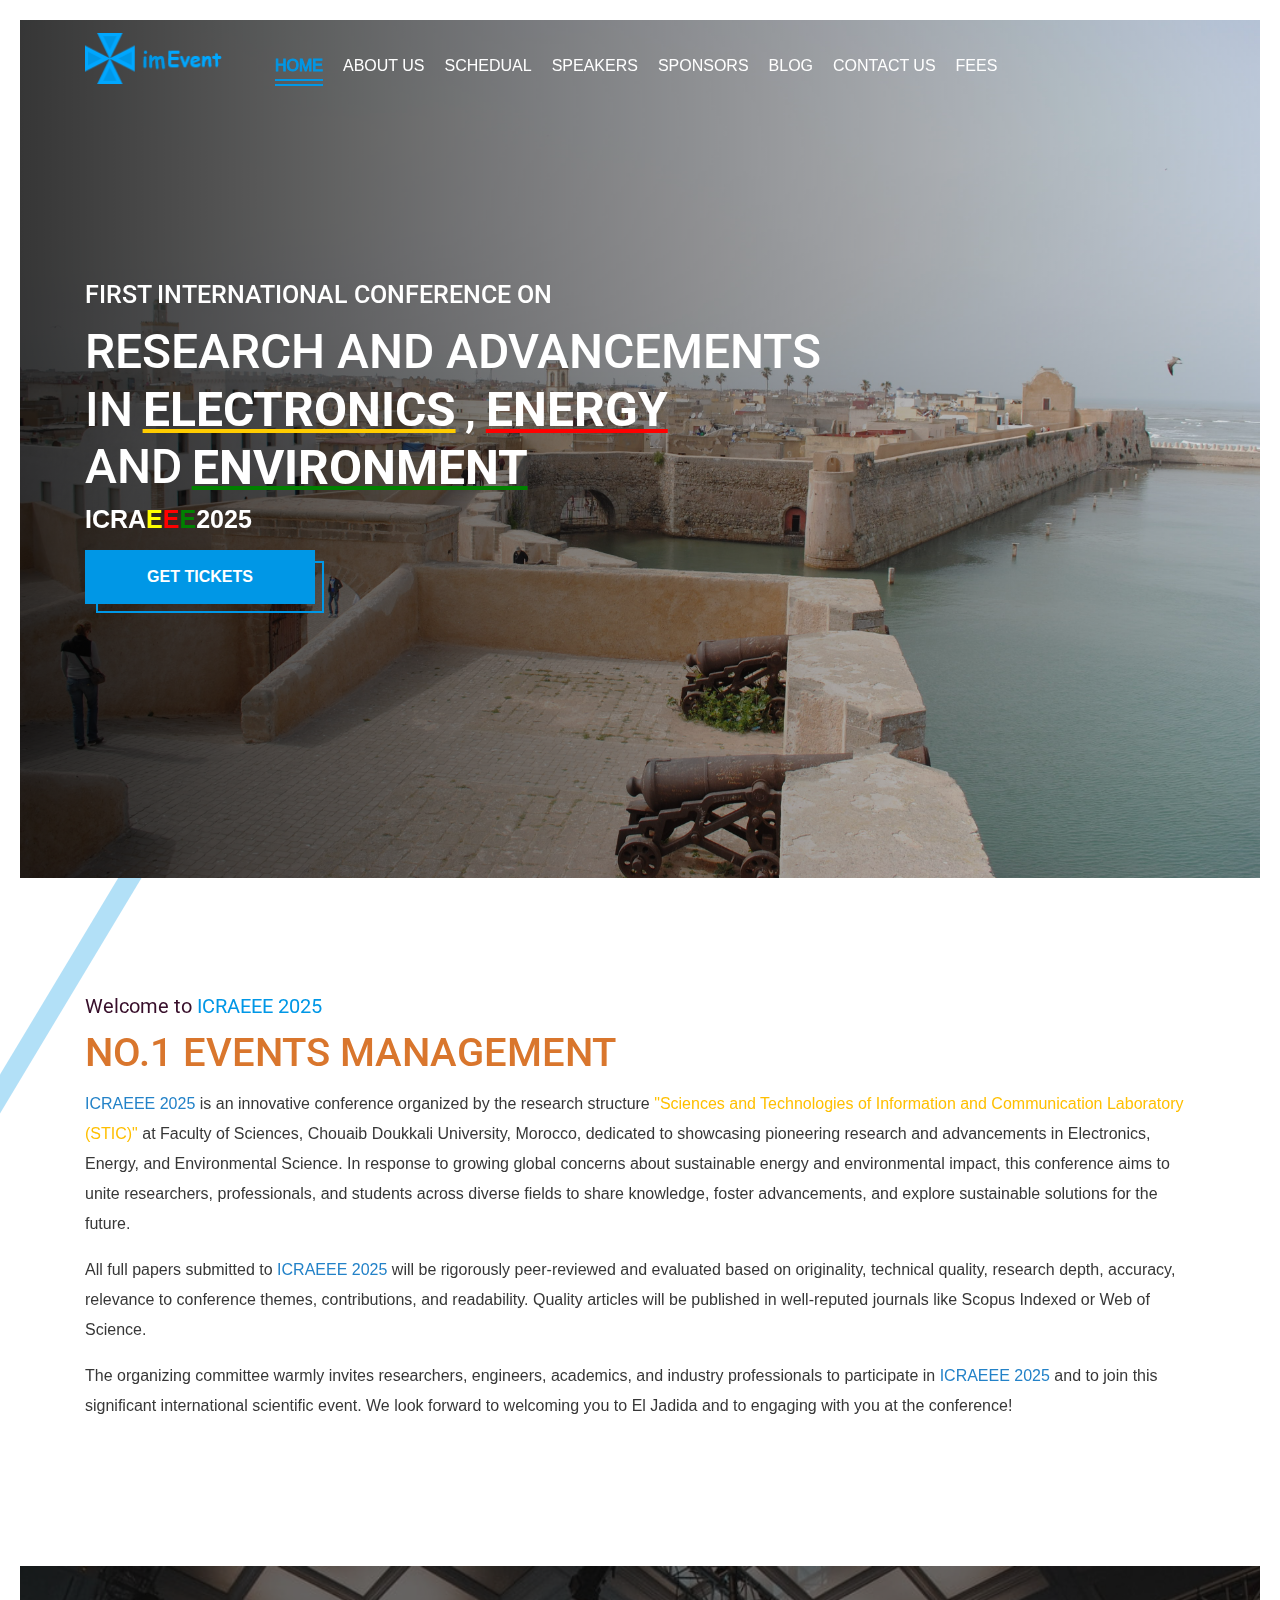
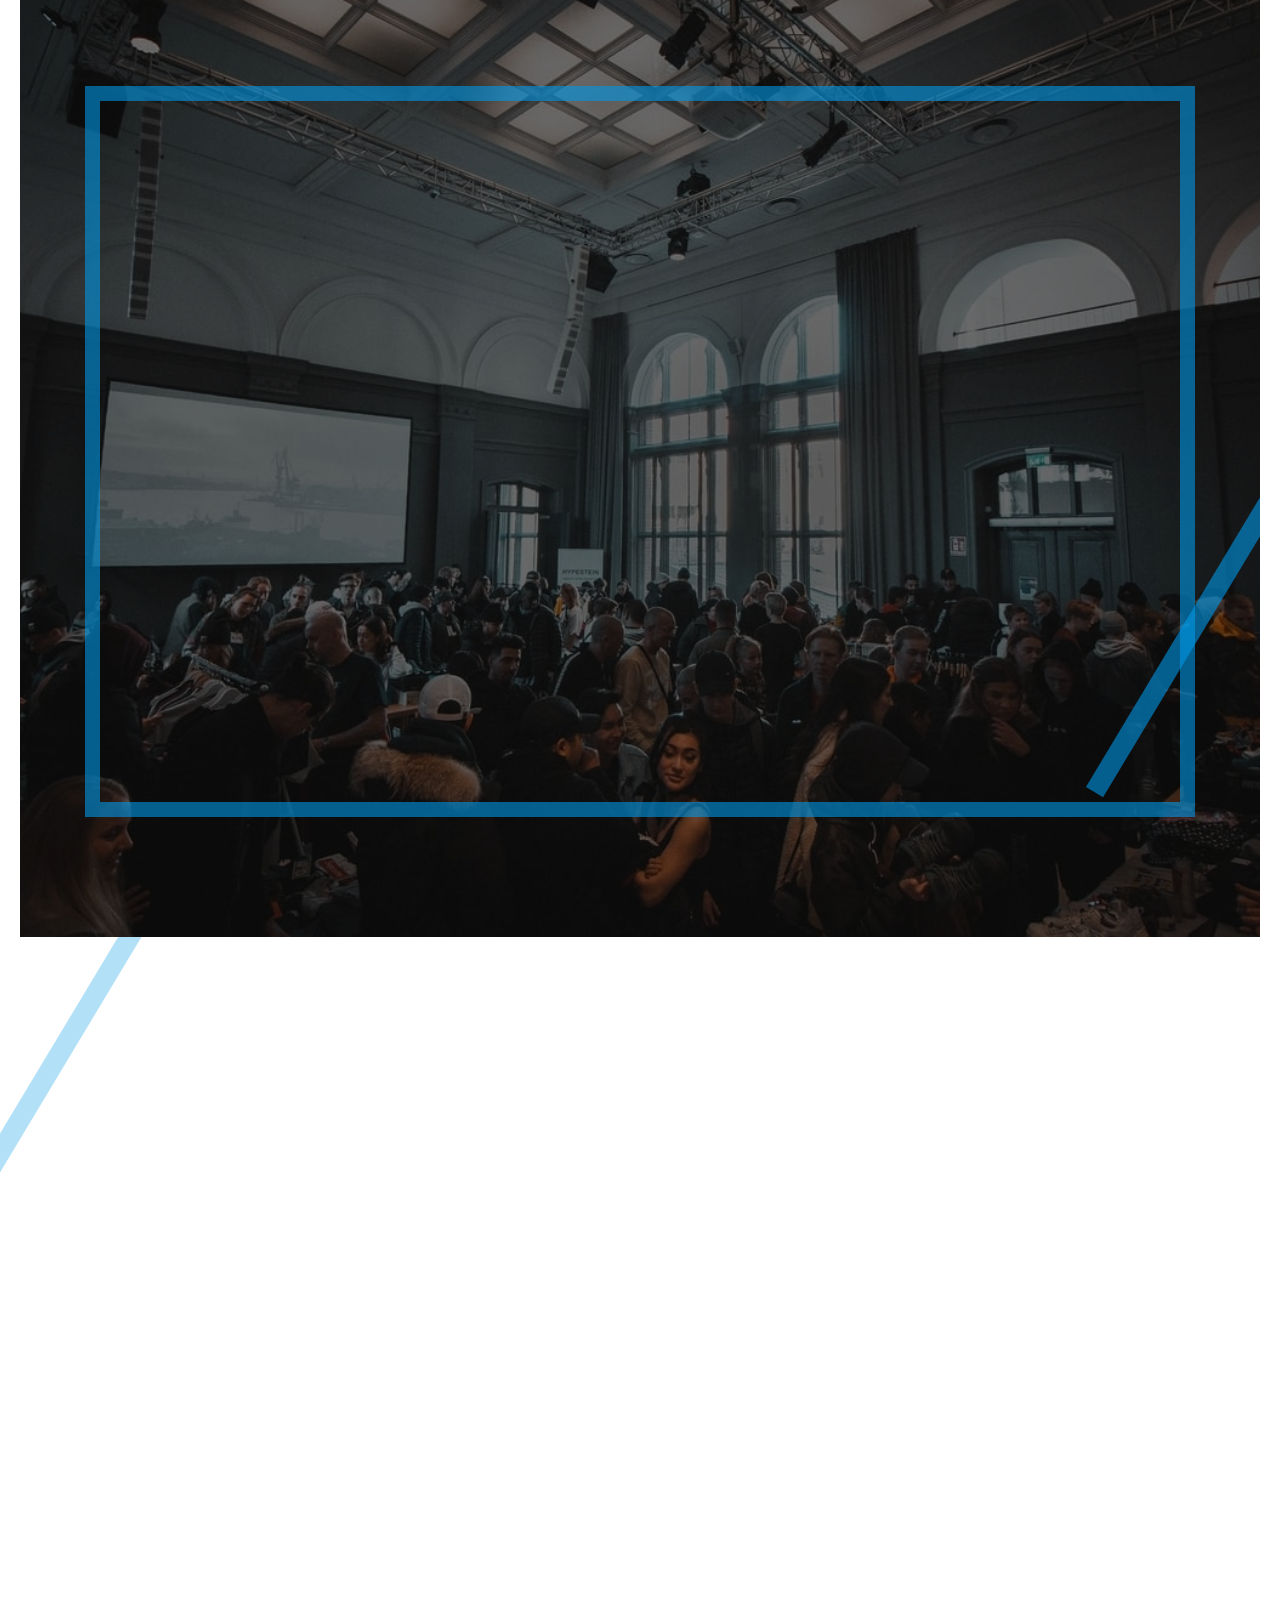
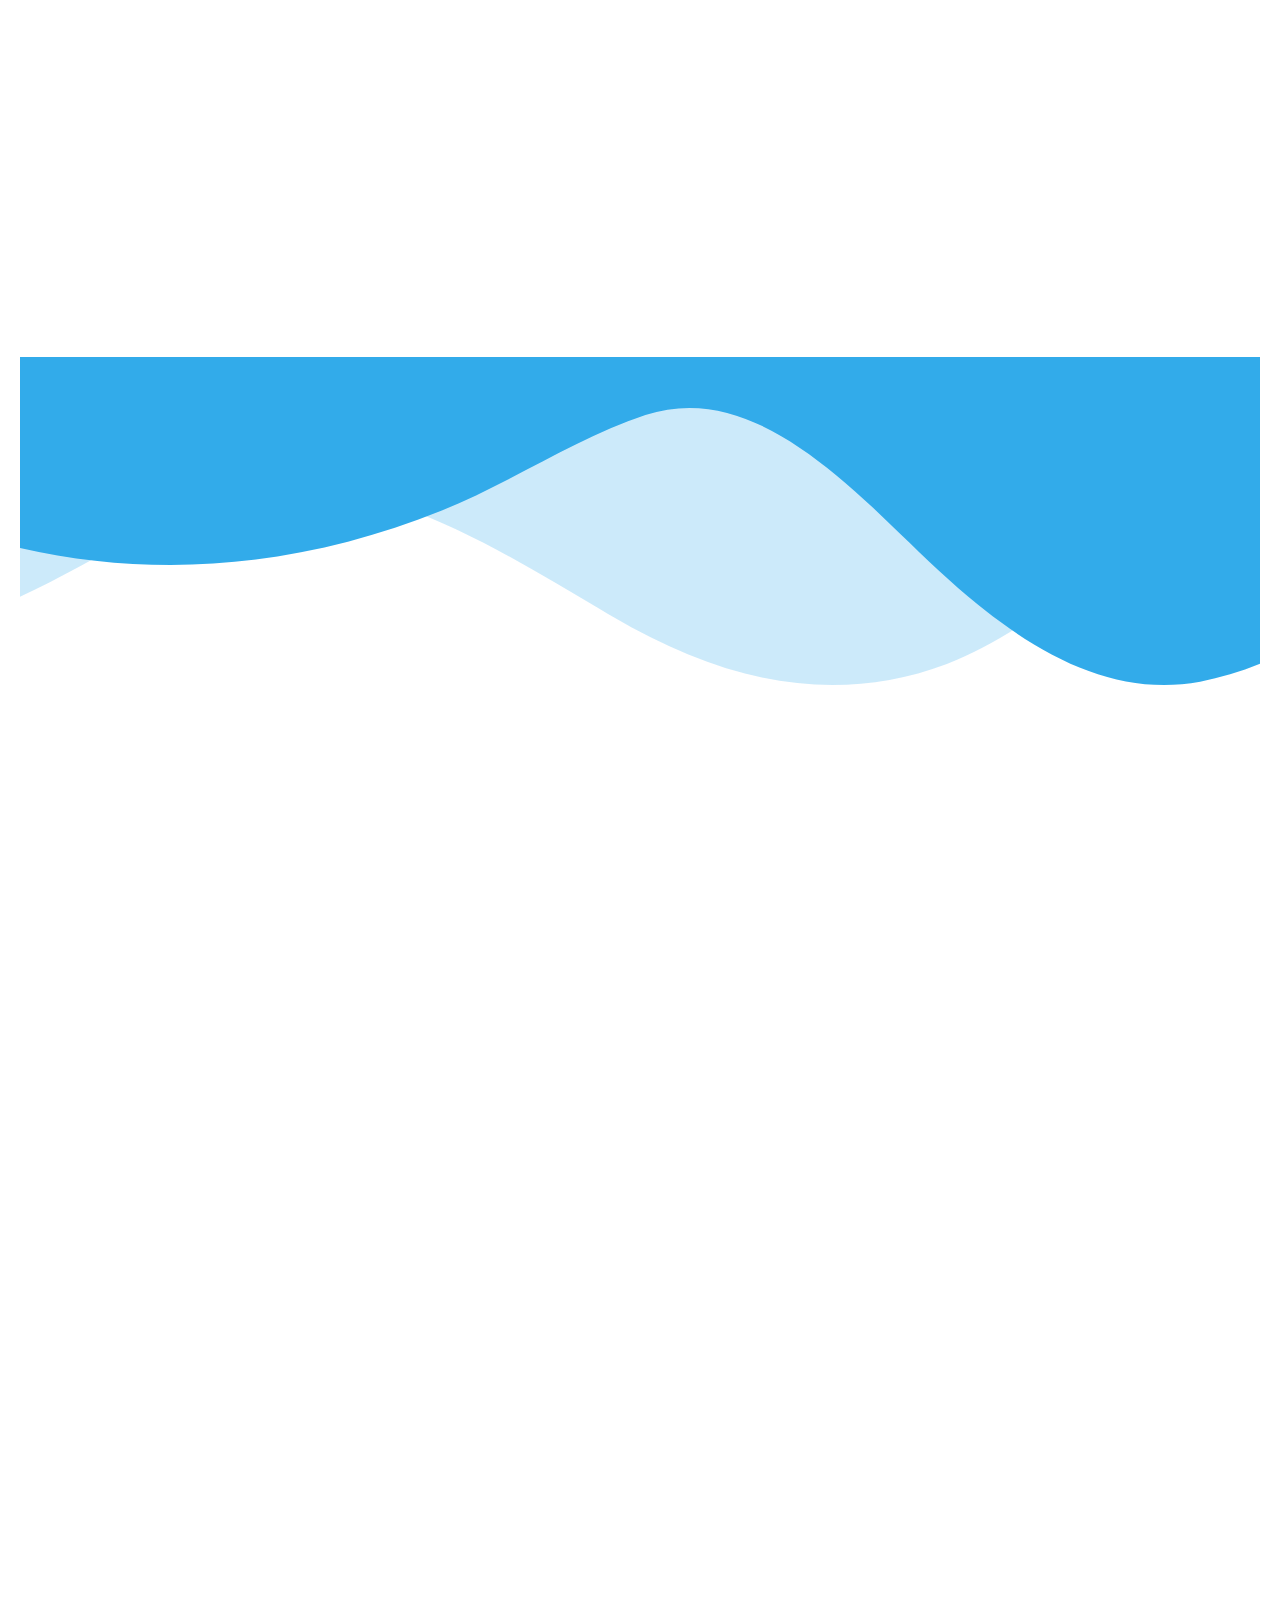
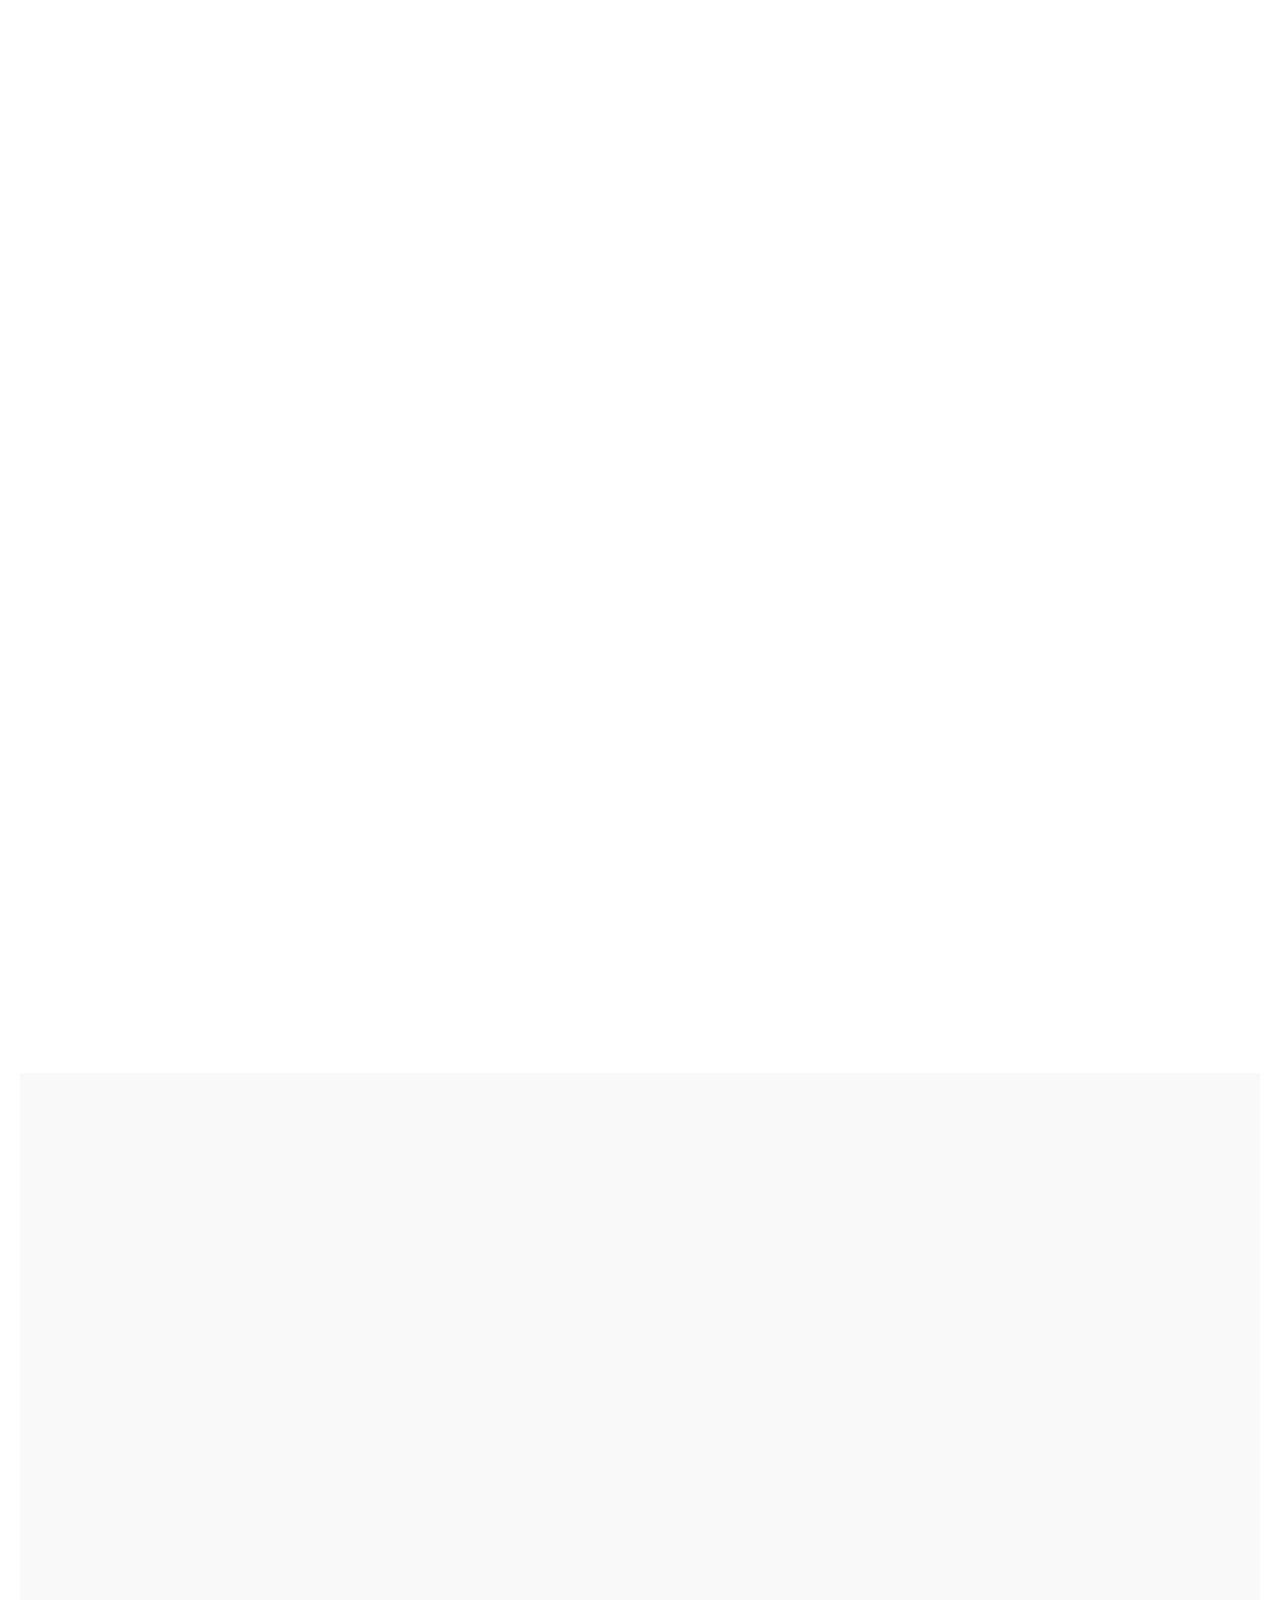
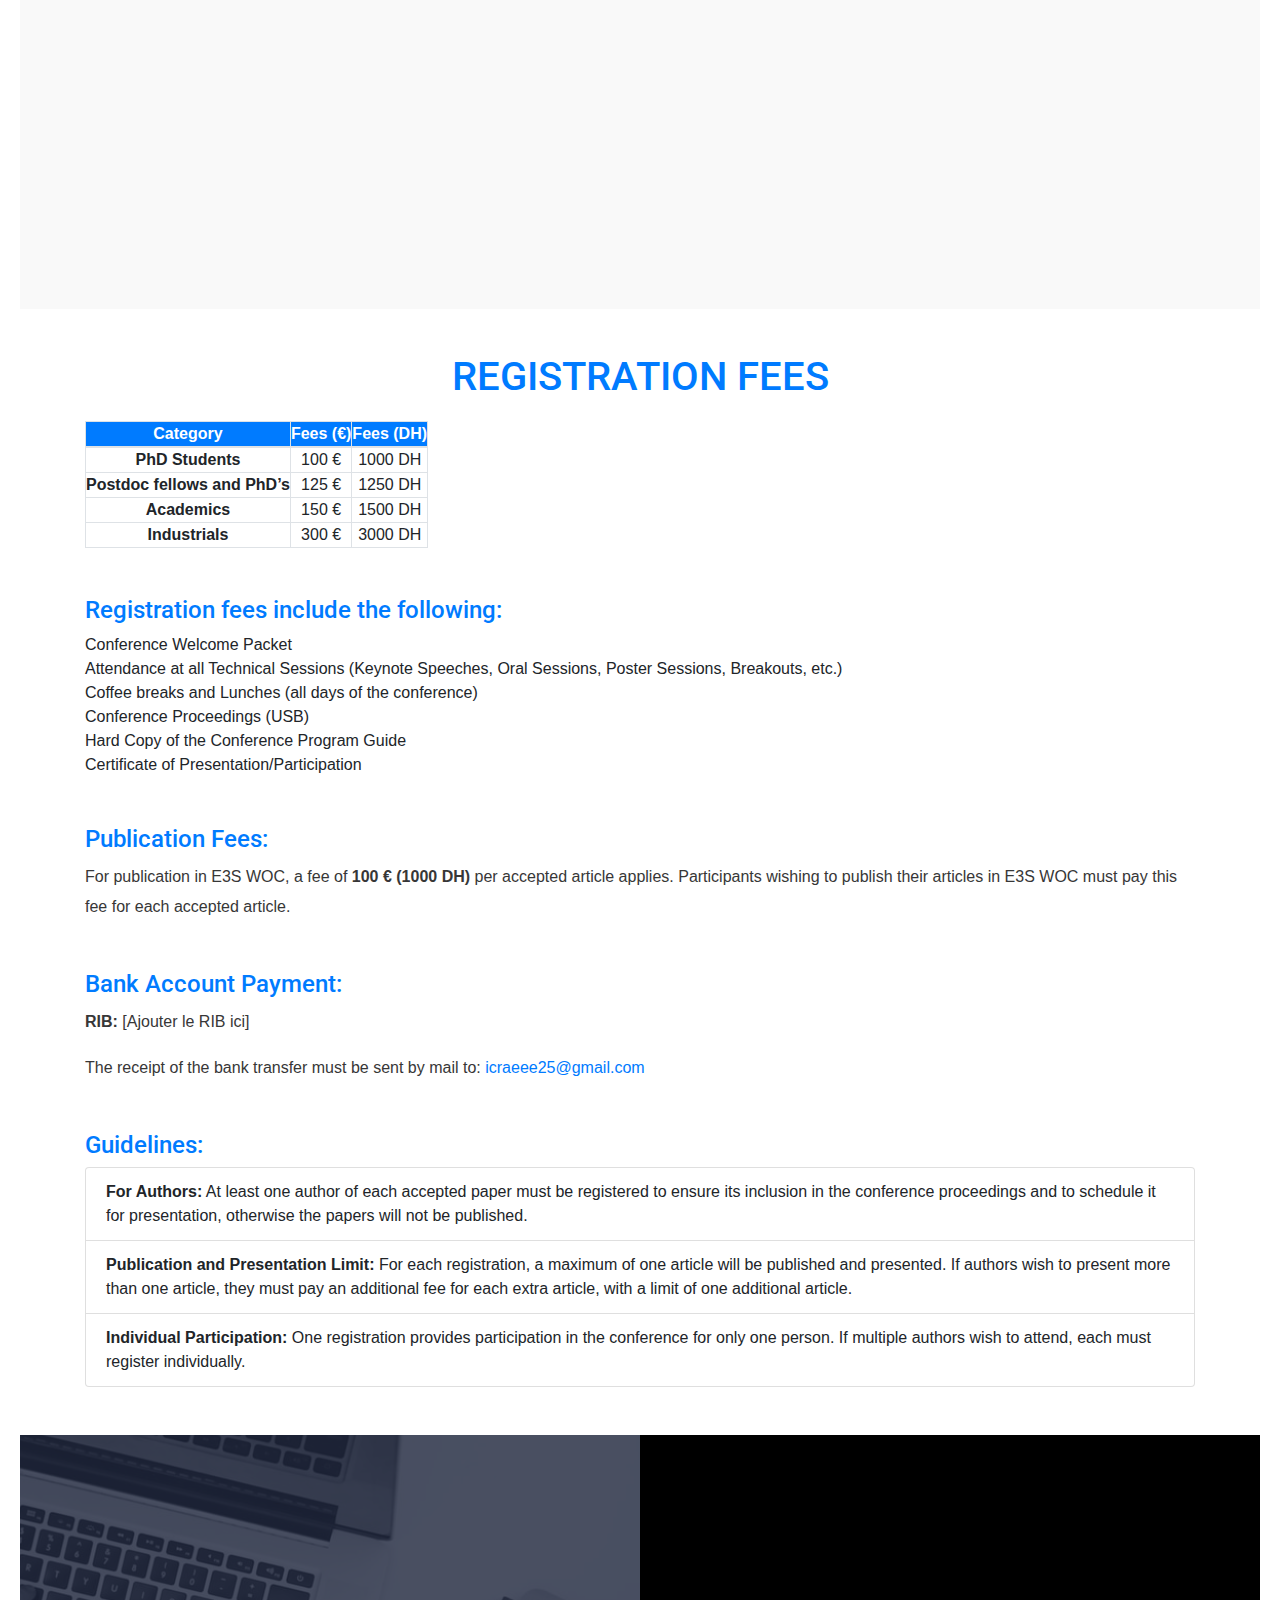
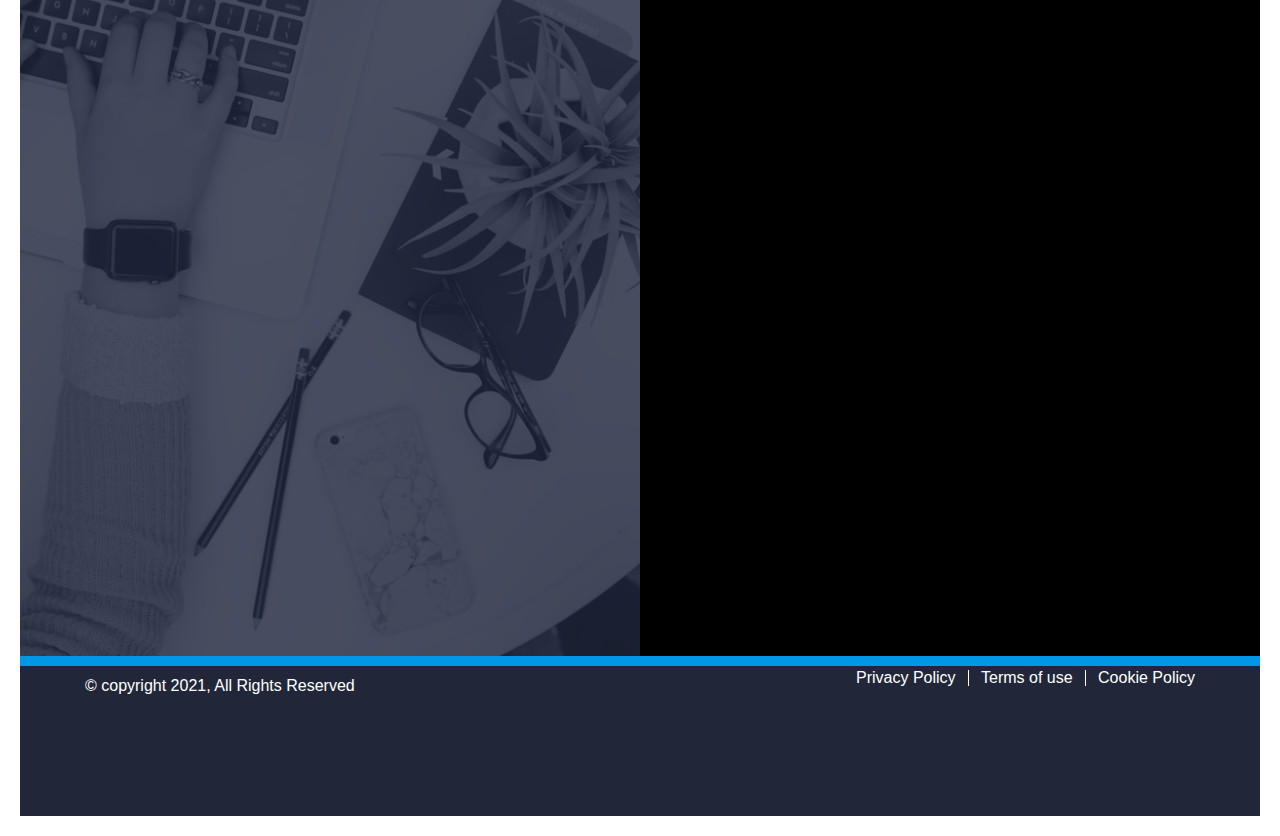
==== commit 555eb51c: "title size fix" ====
--- a/Event&Conference/Template/index.html
+++ b/Event&Conference/Template/index.html
@@ -101,7 +101,7 @@
         .h2-t {
             color: white;
             text-transform: uppercase;
-            font-size: clamp(1.5rem, 4vw, 2.5rem); /* Scales with screen size */
+            font-size: clamp(2rem, 4vw, 3rem);
           }
 
           @media (max-width: 600px) {
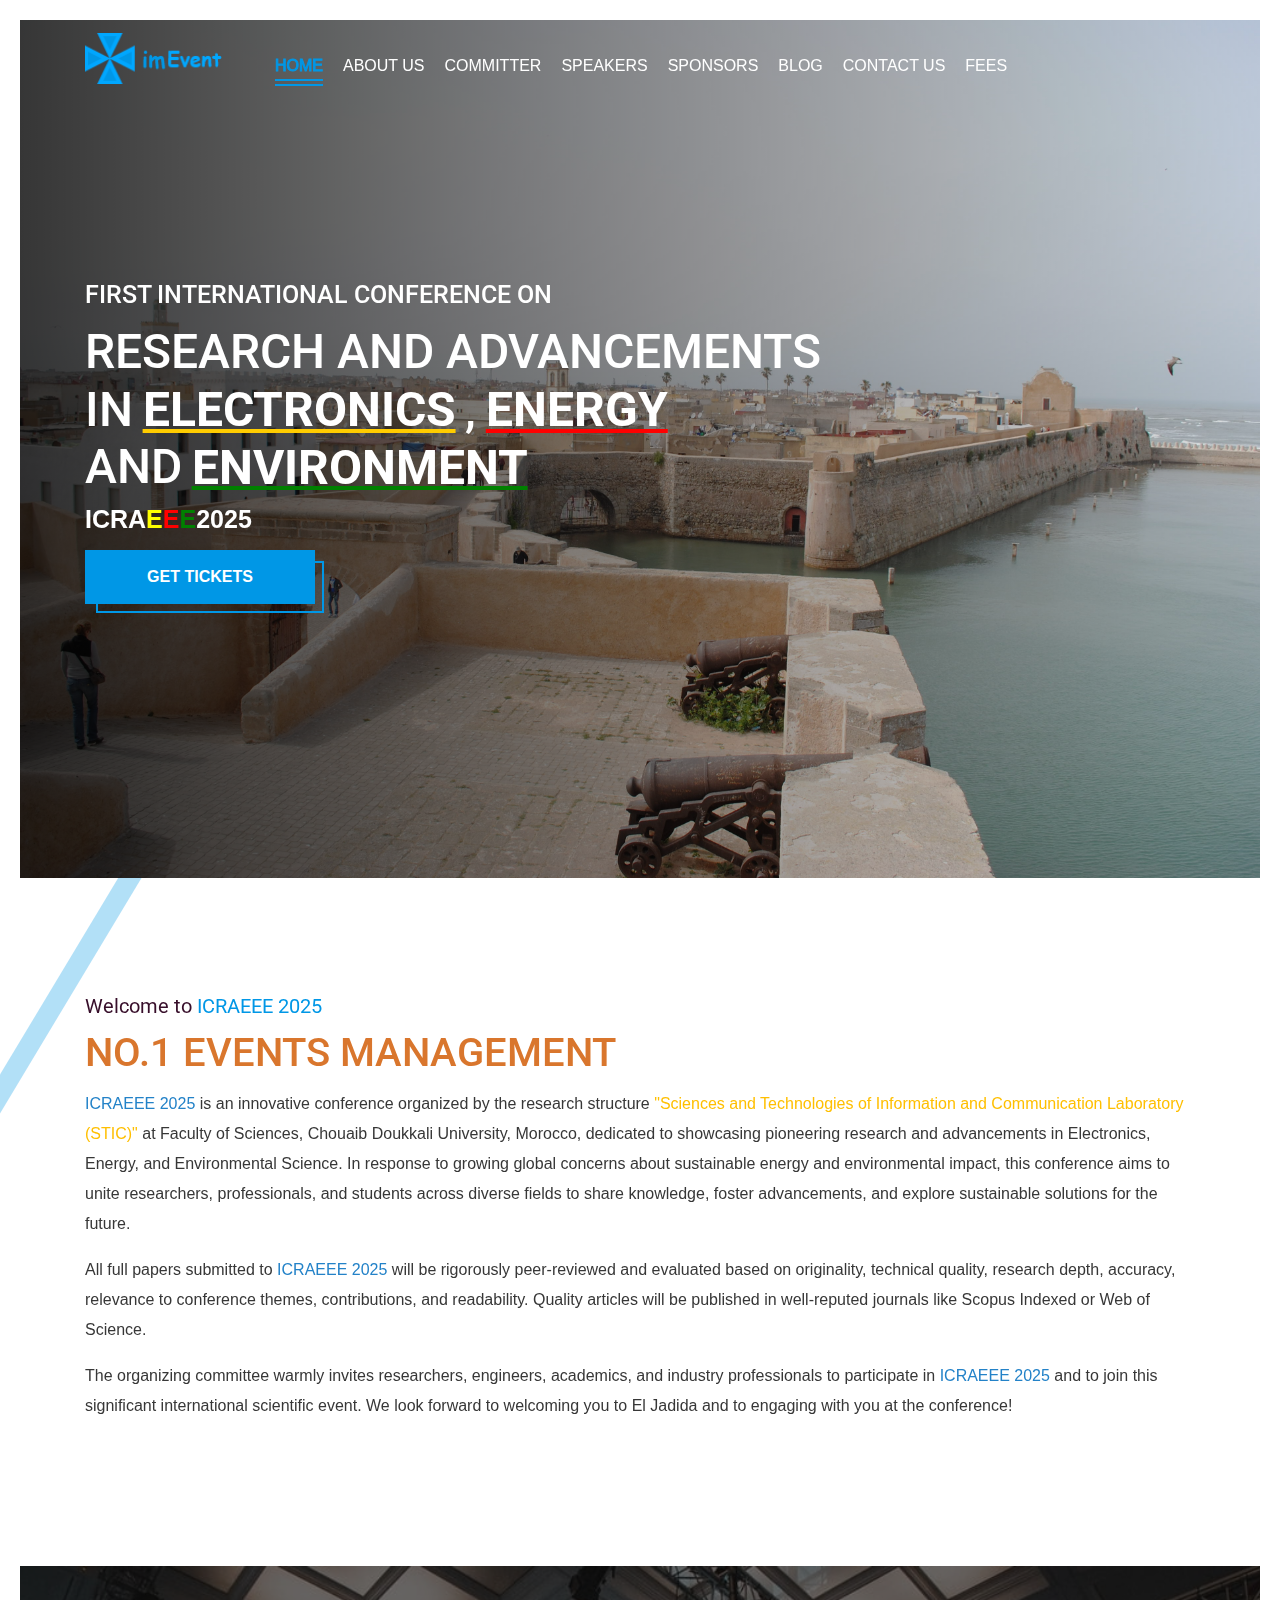
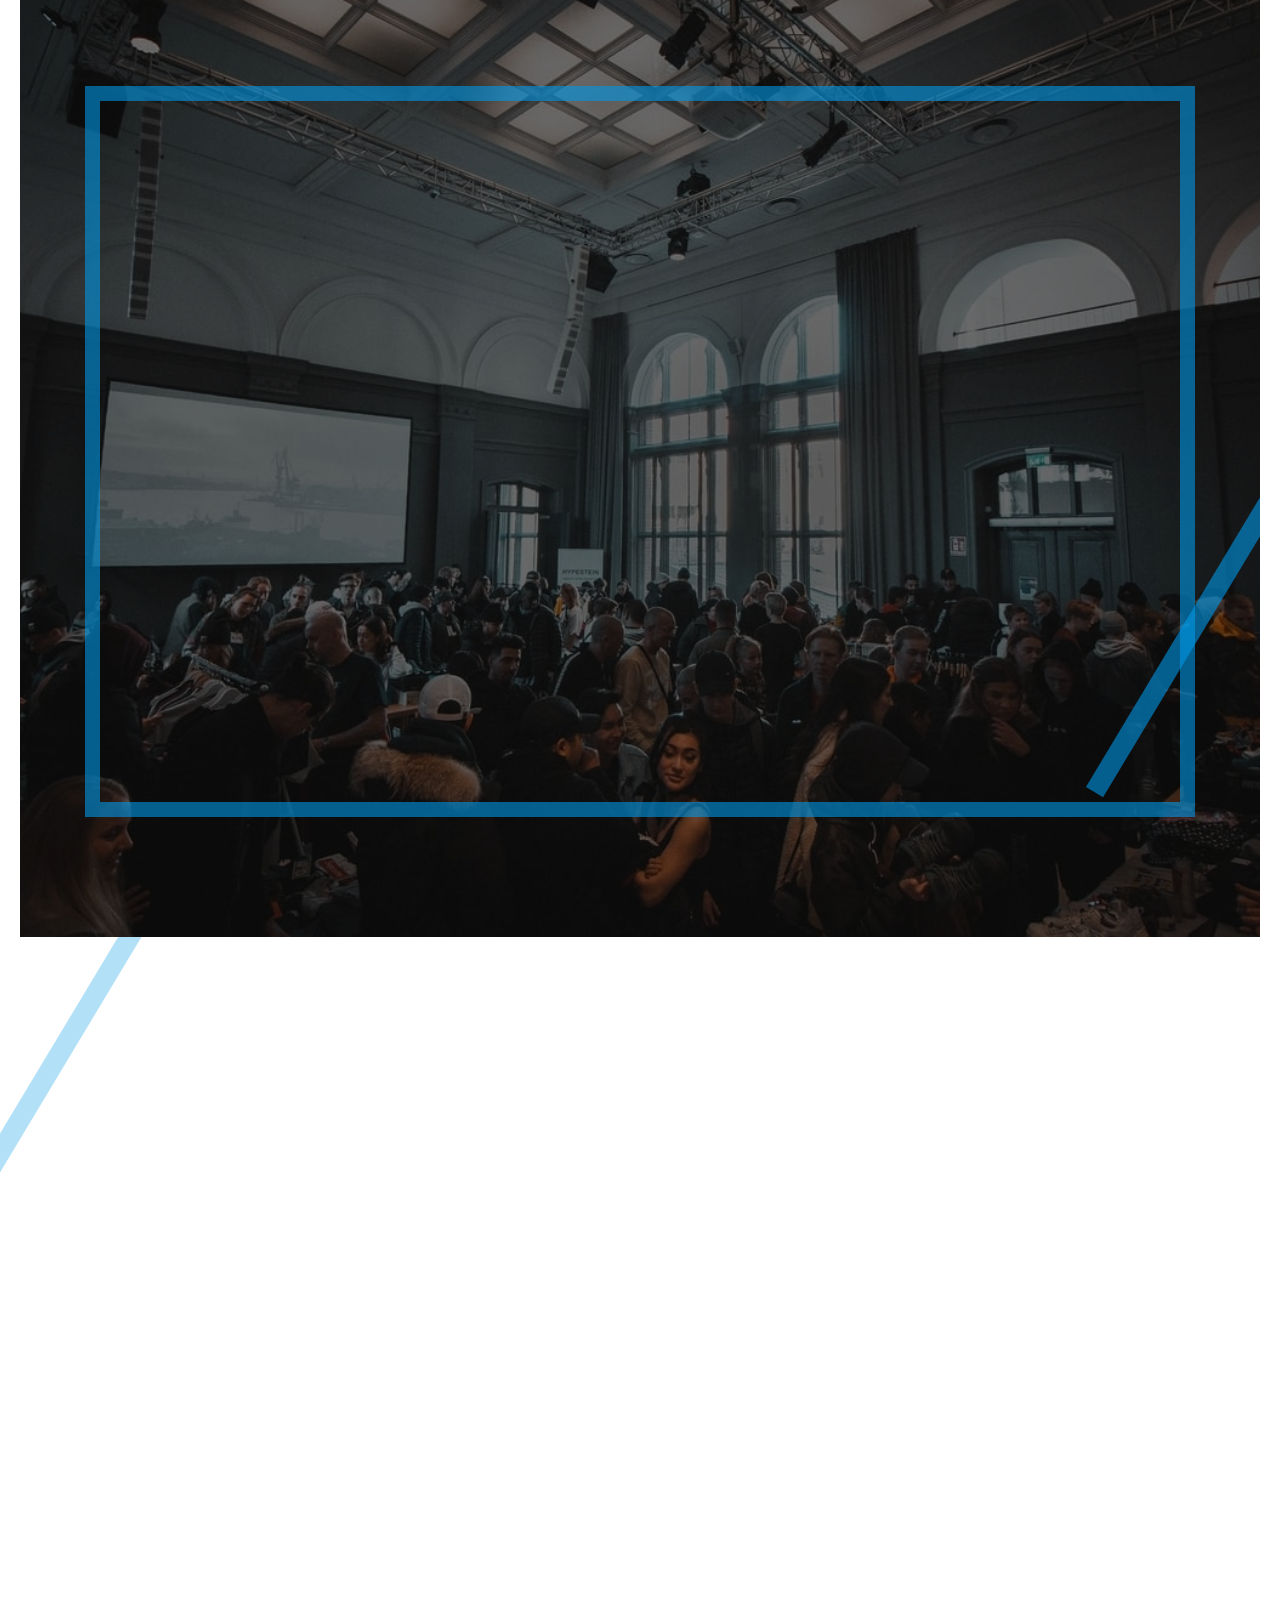
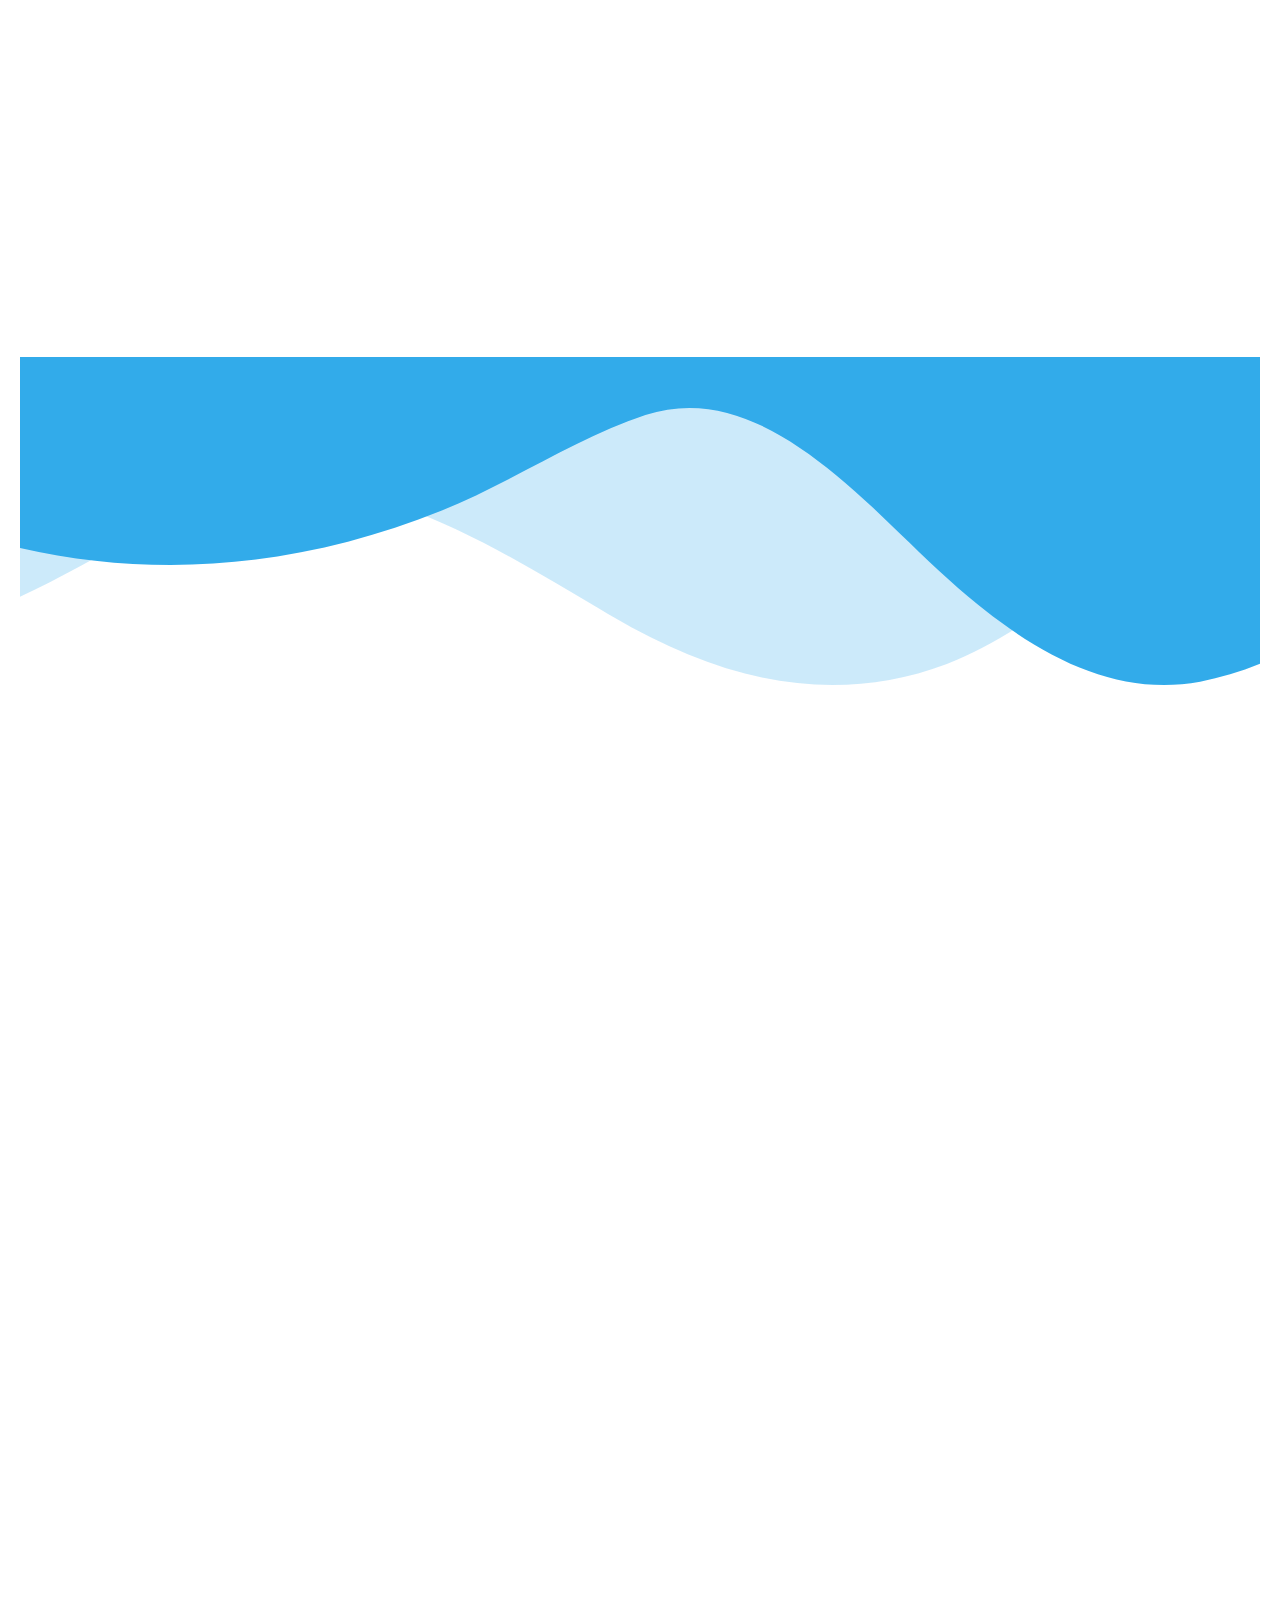
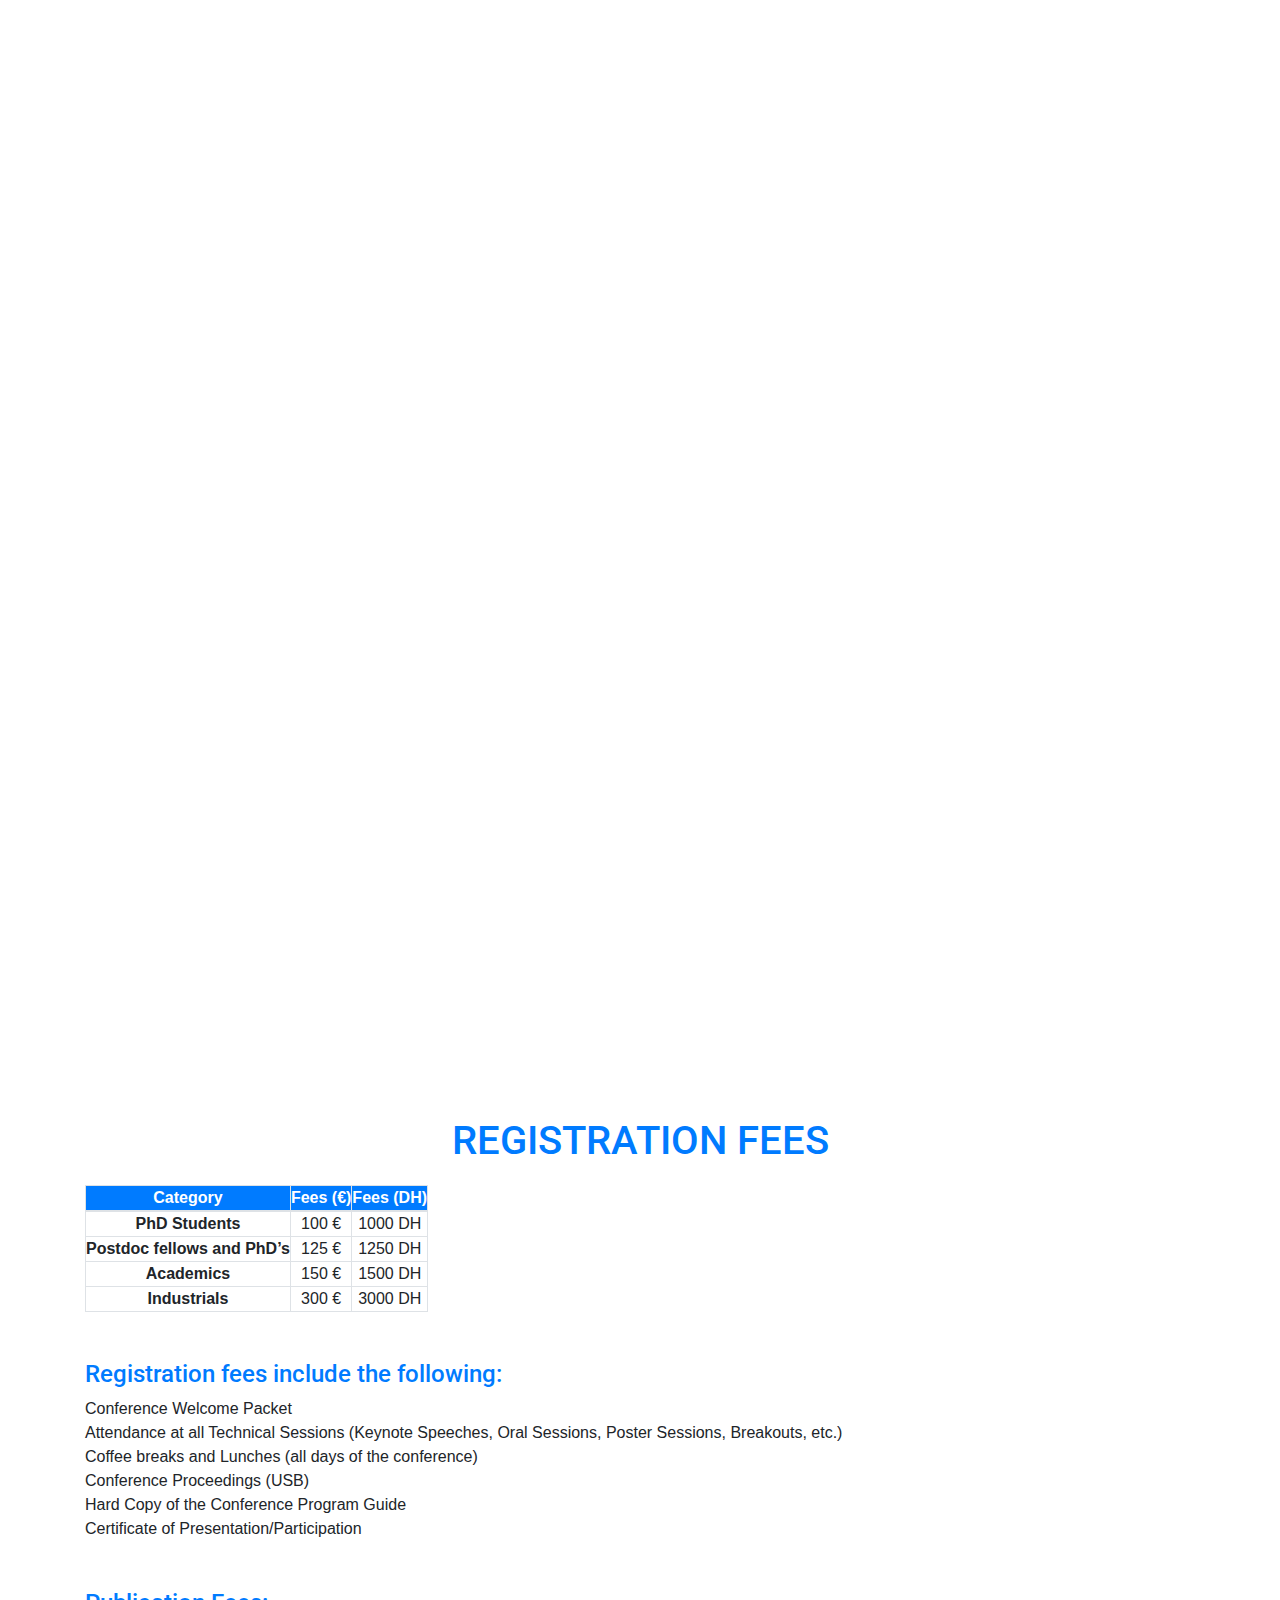
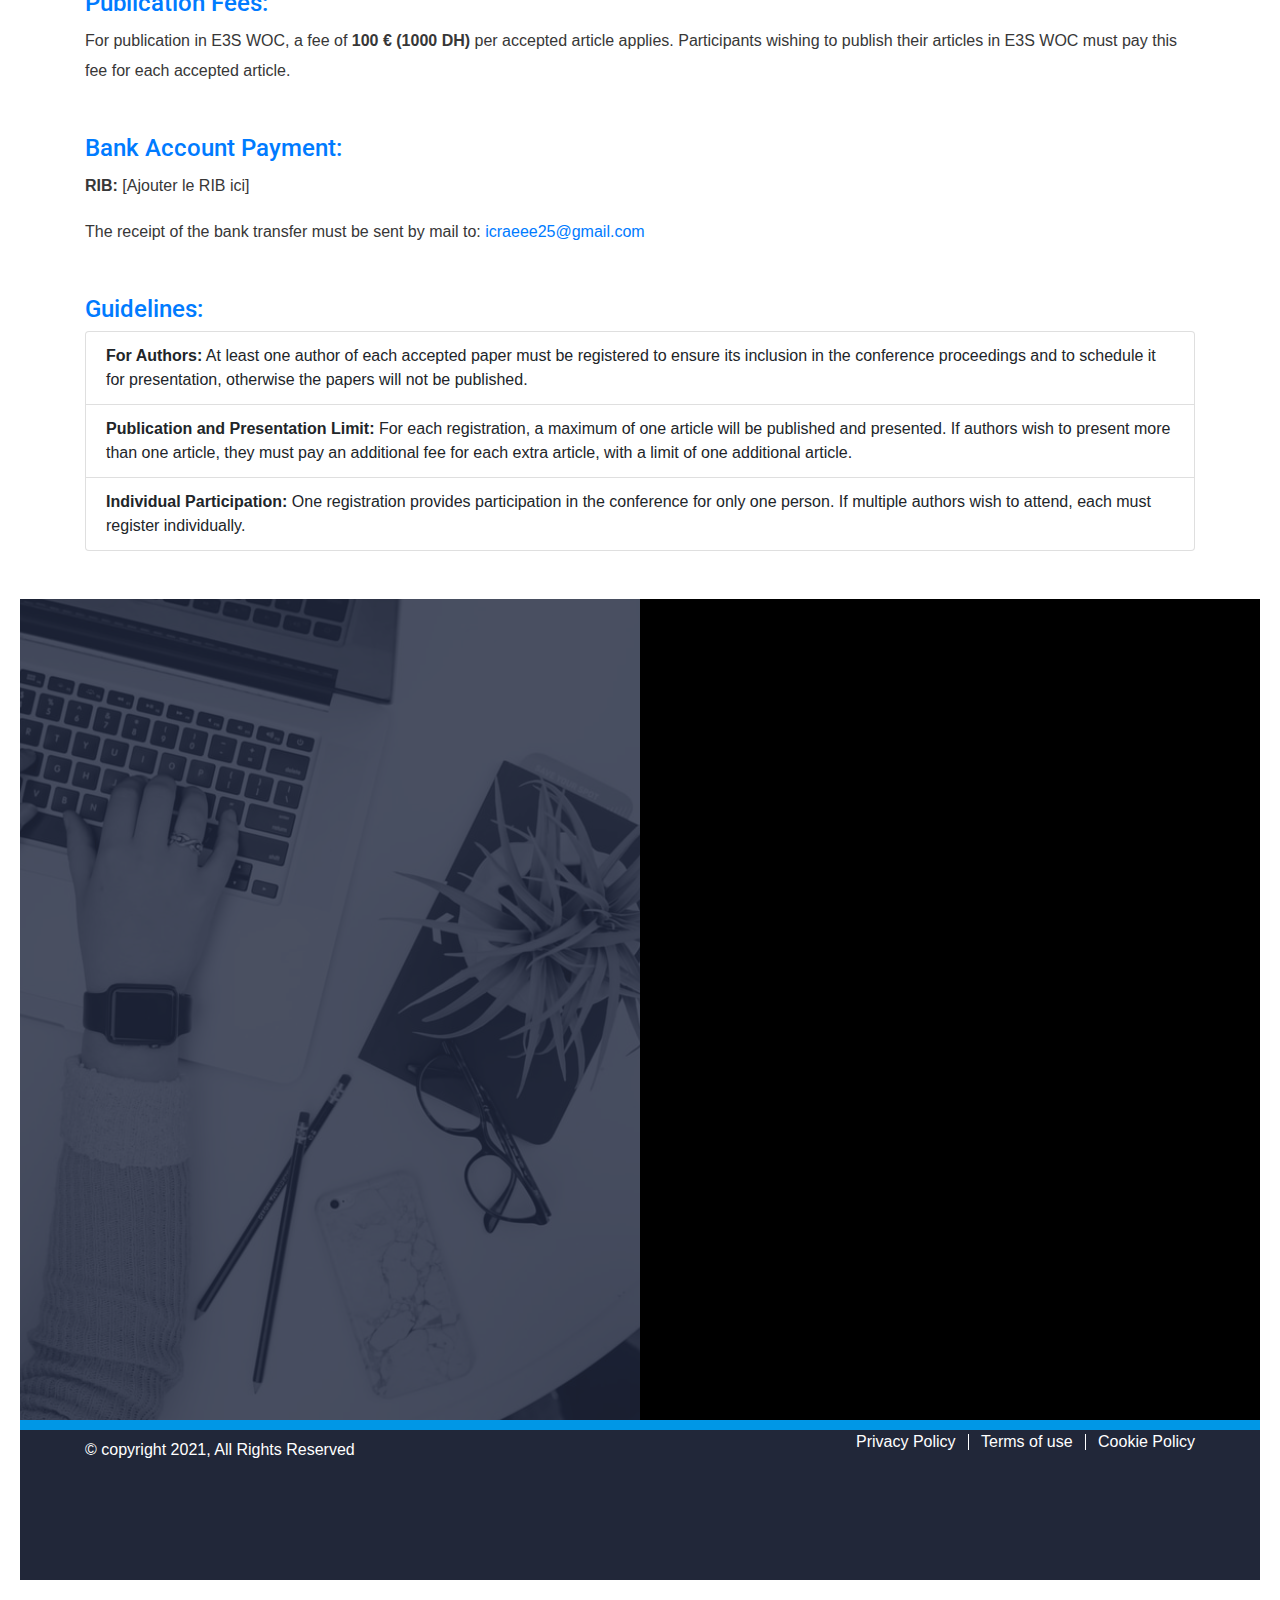
==== commit 72ddd3c7: "Merge branch 'master' of https://github.com/MEEDamrane/LAB-EVENT" ====
--- a/Event&Conference/Template/index.html
+++ b/Event&Conference/Template/index.html
@@ -183,12 +183,12 @@
                                     <ul class="menu nav-menu">
                                         <li class="active"><a href="index.html" title="Home">Home</a></li>
                                         <li><a href="#about" title="About Us">About Us</a></li>
-                                        <li><a href="#schedual" title="Schedual">Schedual</a></li>
+                                        <li><a href="committer.html" title="Committer">Committer</a></li>
                                         <li><a href="#speakers" title="Speakers">Speakers</a></li>
                                         <li><a href="#sponsors" title="Sponsors">Sponsors</a></li>
                                         <li><a href="#blog" title="Blog">Blog</a></li>
                                         <li><a href="#contact-us" title="Contact Us">Contact Us</a></li>
-                                        <li><a href="#Registration-fees" title="Registration fees"> fees</a></li>
+                                        <li><a href="fee.html" title="Registration fees"> fees</a></li>
 
                                     </ul>
                                 </div>
@@ -727,77 +727,7 @@
     </section>
     <!-- End Gallery -->
 
-    <!-- Blog Start -->
-    <section id="blog" class="blog-sec">
-        <div class="container">
-            <div class="row">
-                <div class="col-lg-12 text-lg-center">
-                    <div class="sec-title wow left-animation" data-wow-duration="1s">
-                        <h2 class="h2-title">Our Blog</h2>
-                    </div>
-                </div>
-            </div>
-            <div class="row blog-slider-wp wow fadeup-animation" data-wow-duration="1s">
-                <div class="col-lg-4">
-                    <div class="blog-slider-box-wp">
-                        <div class="blog-img-box-wp" style="background-image: url('assets/images/blog-img-1.jpg');"></div>
-                        <div class="blog-text-wp">
-                            <h4 class="h4-title">This is our new blog</h4>
-                            <div class="blog-text">
-                                <p>
-                                    Awsome Moments when we organise this event.
-                                </p>
-                            </div>
-                            <a href="javascript:void(0)" class="read-more" title="Read More">Read More</a>
-                        </div>
-                    </div>
-                </div>
-                <div class="col-lg-4">
-                    <div class="blog-slider-box-wp">
-                        <div class="blog-img-box-wp" style="background-image: url('assets/images/blog-img-2.jpg');"></div>
-                        <div class="blog-text-wp">
-                            <h4 class="h4-title">This is our new blog</h4>
-                            <div class="blog-text">
-                                <p>
-                                    Awsome Moments when we organise this event.
-                                </p>
-                            </div>
-                            <a href="javascript:void(0)" class="read-more" title="Read More">Read More</a>
-                        </div>
-                    </div>
-                </div>
-                <div class="col-lg-4">
-                    <div class="blog-slider-box-wp">
-                        <div class="blog-img-box-wp" style="background-image: url('assets/images/blog-img-3.jpg');"></div>
-                        <div class="blog-text-wp">
-                            <h4 class="h4-title">This is our new blog</h4>
-                            <div class="blog-text">
-                                <p>
-                                    Awsome Moments when we organise this event.
-                                </p>
-                            </div>
-                            <a href="javascript:void(0)" class="read-more" title="Read More">Read More</a>
-                        </div>
-                    </div>
-                </div>
-                <div class="col-lg-4">
-                    <div class="blog-slider-box-wp">
-                        <div class="blog-img-box-wp" style="background-image: url('assets/images/blog-img-1.jpg');"></div>
-                        <div class="blog-text-wp">
-                            <h4 class="h4-title">This is our new blog</h4>
-                            <div class="blog-text">
-                                <p>
-                                    Awsome Moments when we organise this event.
-                                </p>
-                            </div>
-                            <a href="javascript:void(0)" class="read-more" title="Read More">Read More</a>
-                        </div>
-                    </div>
-                </div>
-            </div>
-        </div>
-    </section>
-    <!-- End Blog -->
+ 
   <!-- Registration fees Start -->
 <section id="Registration-fees" class="registration-fees py-5">
     <div class="container">
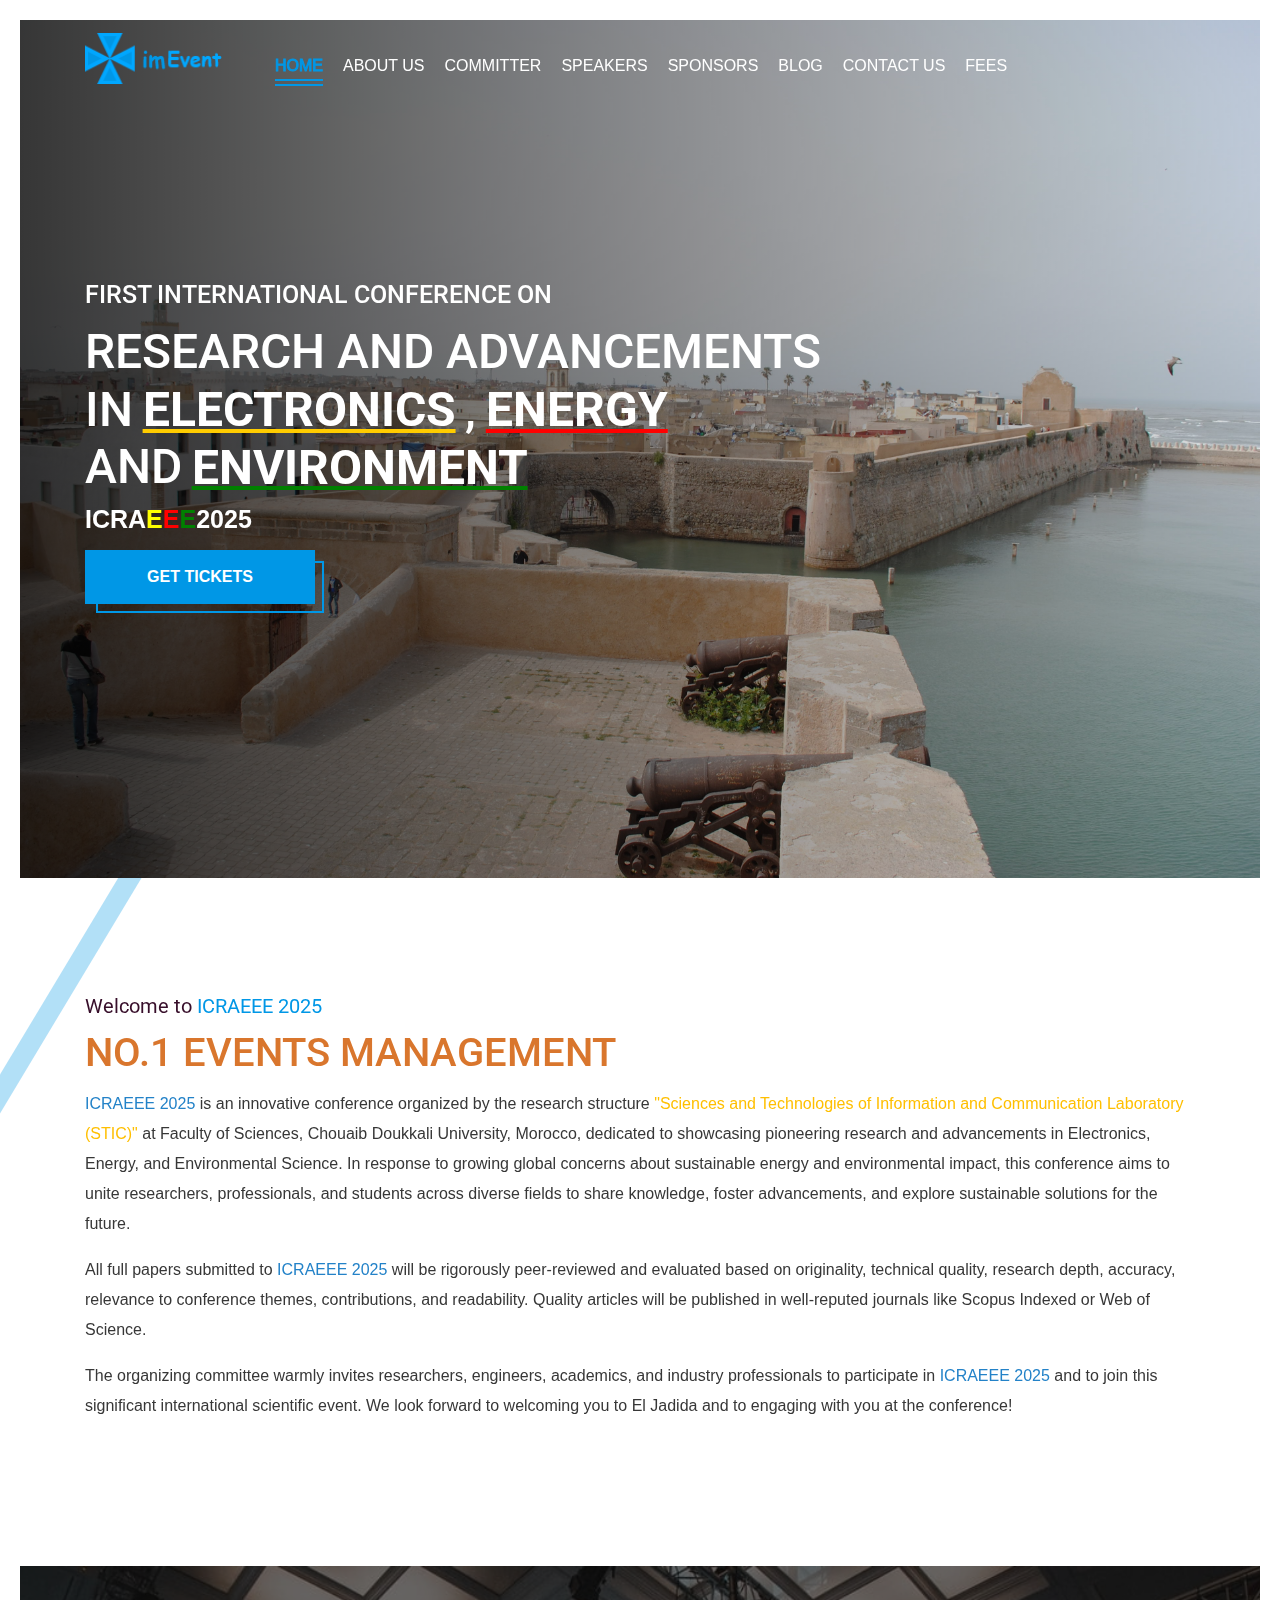
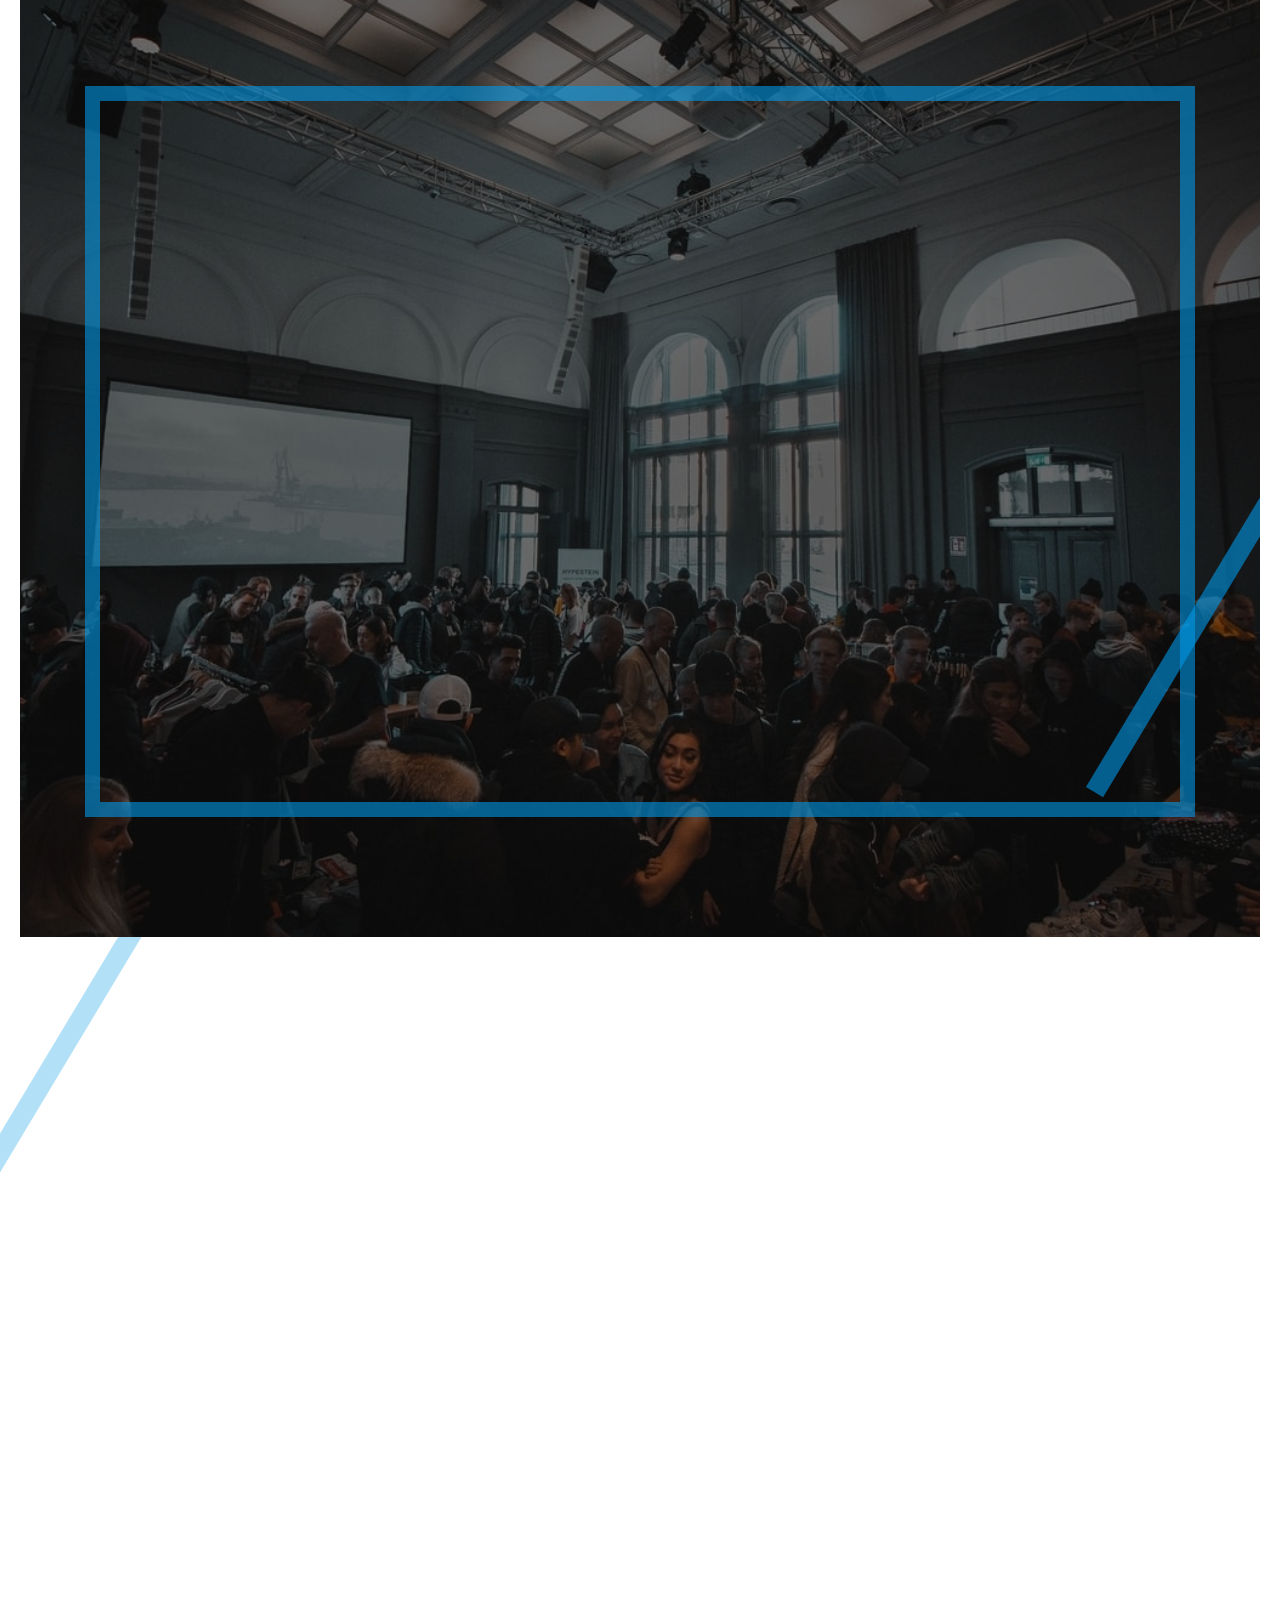
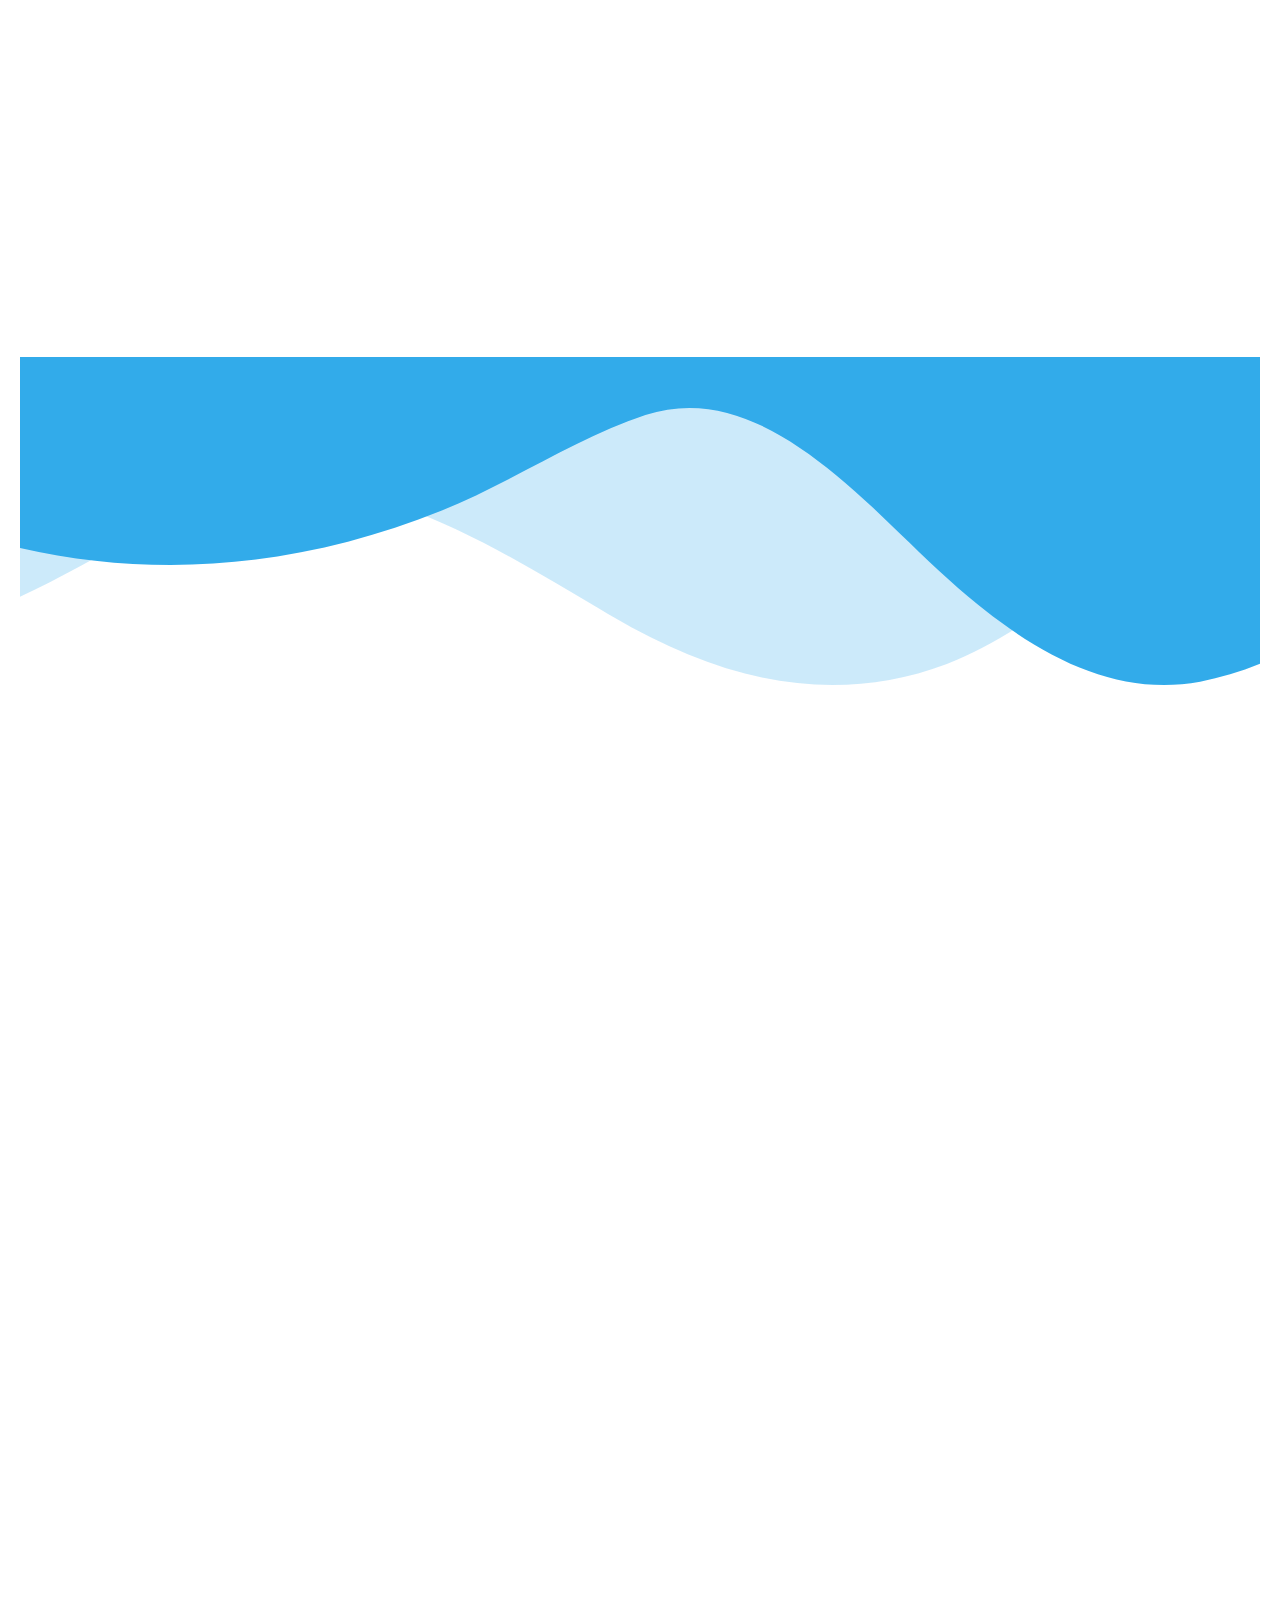
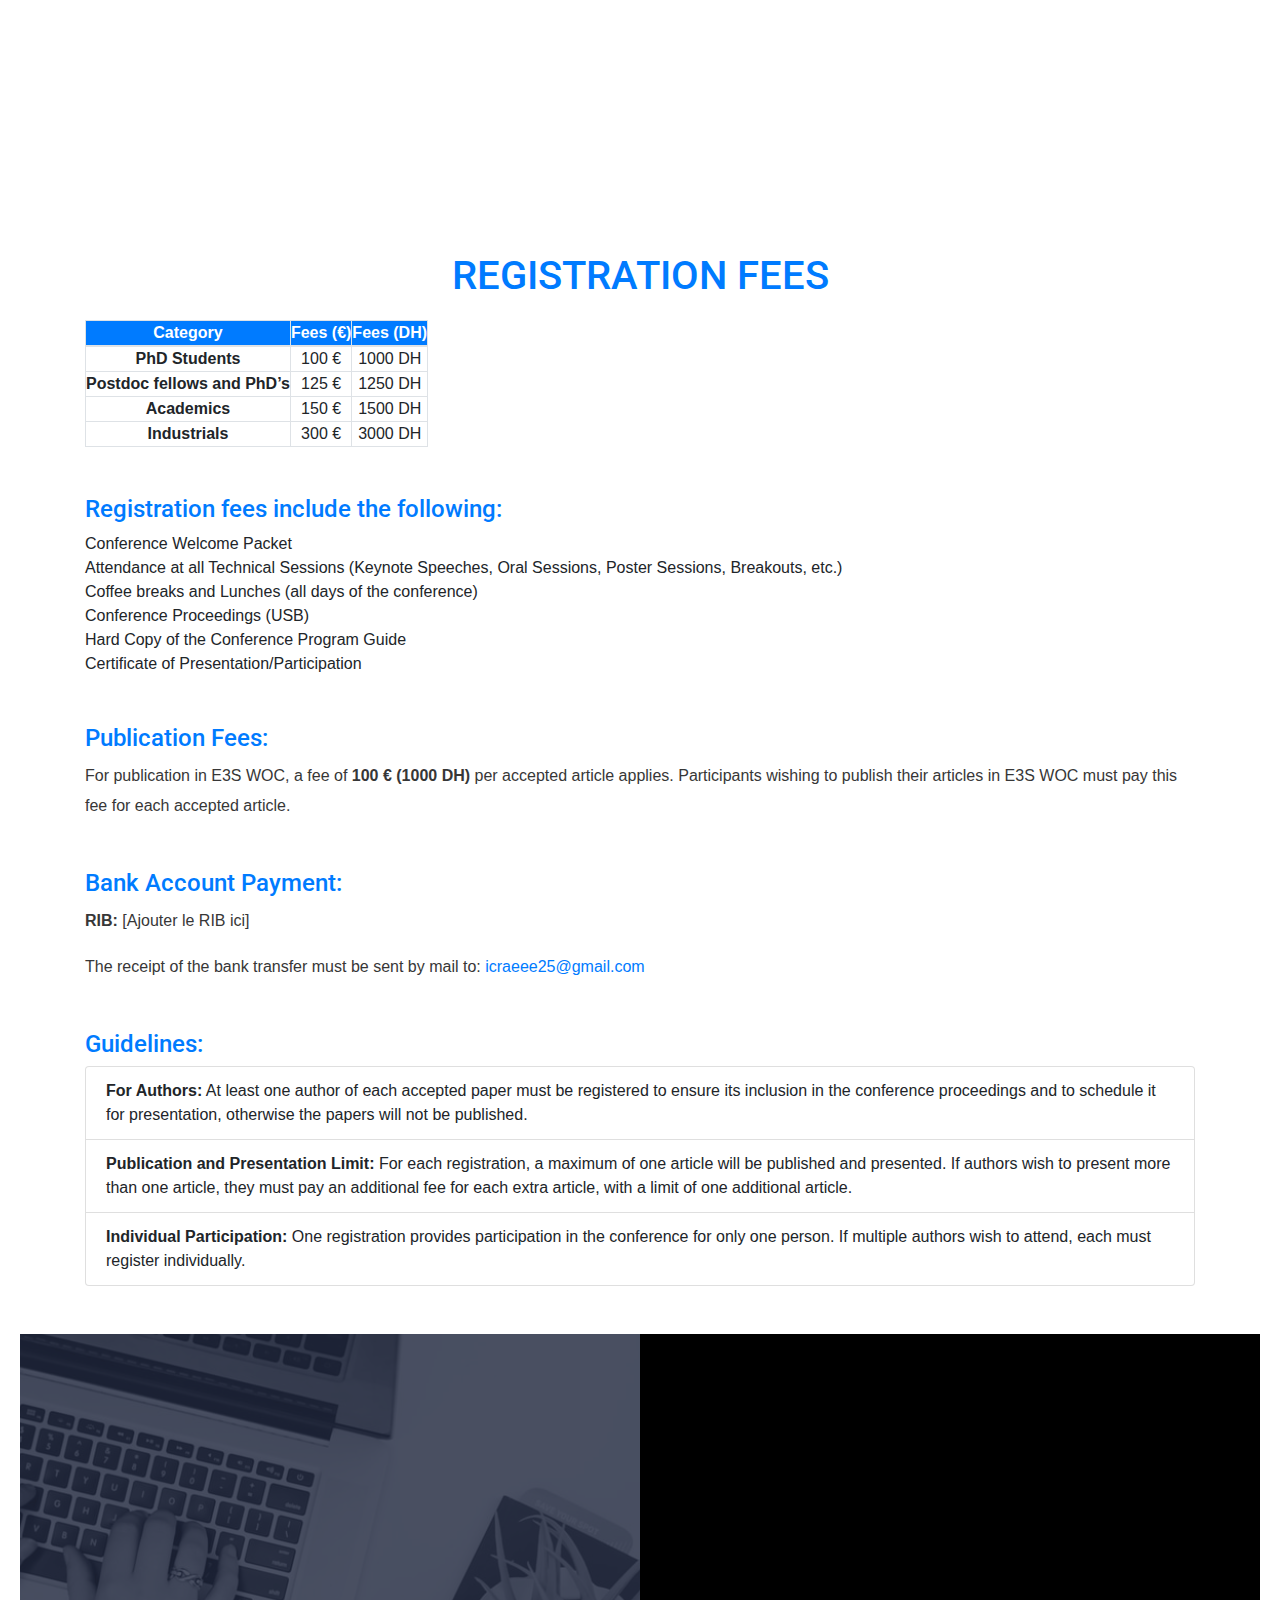
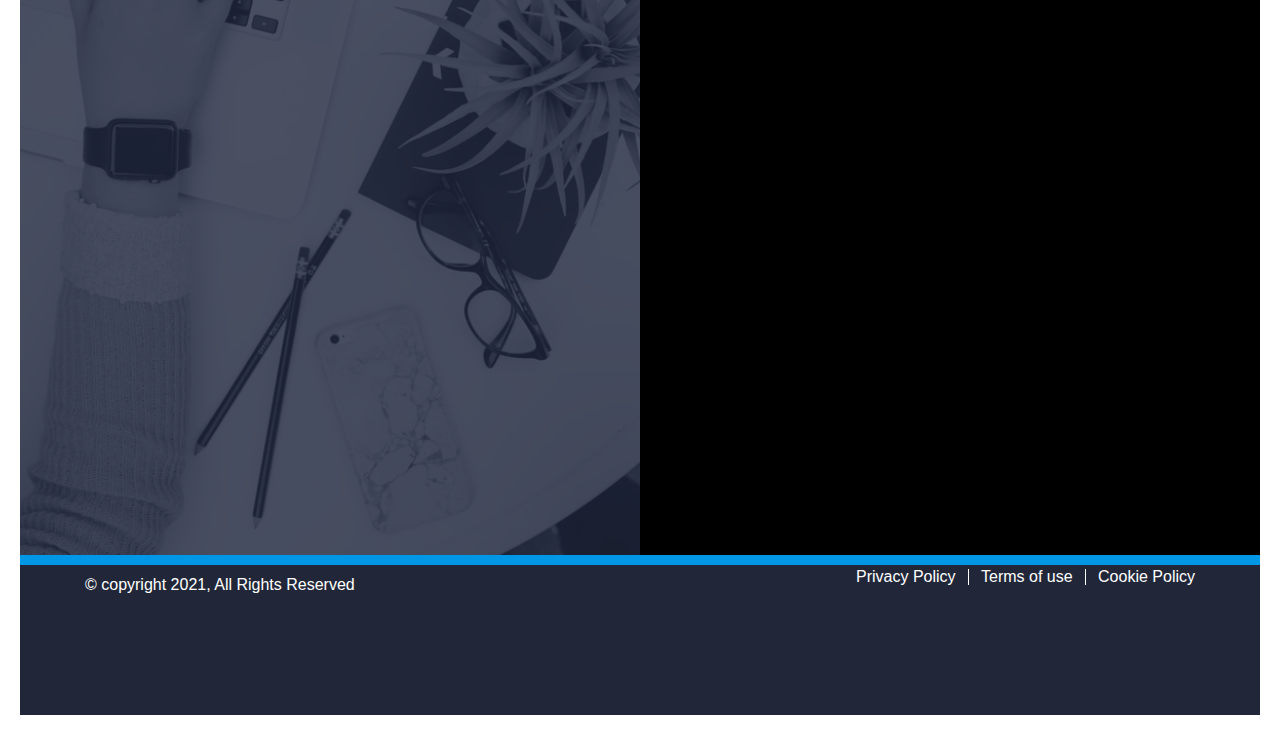
==== commit d28ef091: "implement responsive design for event details section" ====
--- a/Event&Conference/Template/index.html
+++ b/Event&Conference/Template/index.html
@@ -128,6 +128,61 @@
           .h2-t mark:nth-of-type(3) {
             text-decoration-color: green;
           }
+
+          .popup-overlay {
+            display: none;
+            position: fixed;
+            top: 0;
+            left: 0;
+            width: 100%;
+            height: 100%;
+            background-color: rgba(0,0,0,0.5);
+            z-index: 1000;
+            justify-content: center;
+            align-items: center;
+        }
+
+        .popup-content {
+            background-color: white;
+            padding: 30px;
+            border-radius: 10px;
+            max-width: 600px;
+            width: 90%;
+            max-height: 80%;
+            overflow-y: auto;
+            position: relative;
+        }
+
+        .popup-close {
+            position: absolute;
+            top: 10px;
+            right: 10px;
+            font-size: 24px;
+            cursor: pointer;
+        }
+
+        .popup-header {
+            display: flex;
+            align-items: center;
+            margin-bottom: 20px;
+        }
+
+        .popup-image {
+            width: 120px;
+            height: 120px;
+            background-size: cover;
+            background-position: center;
+            border-radius: 10px;
+            margin-right: 20px;
+        }
+
+        .popup-title {
+            margin: 0;
+        }
+
+        .popup-bio {
+            margin-top: 20px;
+        }
     </style>
 </head>
 
@@ -495,7 +550,7 @@
                                         <h3 class="h4-title">Prof. Mousa Marzband</h3>
                                         <p><span>Northumbria University,</span> <br> United Kingdom</p>
                                         <div class="event-btn">
-                                            <a href="javascript:void(0)" class="sec-btn" title="Get Tickets">read more</a>
+                                            <a href="#" class="sec-btn read-more-btn" data-name="Mousa Marzband" data-university="Northumbria University" data-country="United Kingdom" data-image="assets/images/download.png">read more</a>
                                         </div>
                                     </div>
                                     <div class="schedual-img-wp" style="width:fit-content;">
@@ -510,7 +565,7 @@
                                         <h3 class="h4-title">Dr. Tarik Kamal</h3>
                                         <p><span>Vaasa University </span> <br> Finland</p>
                                         <div class="event-btn">
-                                            <a href="javascript:void(0)" class="sec-btn" title="read more">read more</a>
+                                            <a href="#" class="sec-btn read-more-btn" data-name="Tarik Kamal" data-university="Vaasa University" data-country="Finland" data-image="assets/images/download (1).png">read more</a>
                                         </div>
                                     </div>
                                     <div class="schedual-img-wp">
@@ -526,7 +581,7 @@
                                         <h3 class="h4-title"> Prof. Monica Siroux</h3>
                                         <p><span>University of Strasbourg</span> <br> France</p>
                                         <div class="event-btn">
-                                            <a href="javascript:void(0)" class="sec-btn" title="read more">read more</a>
+                                            <a href="#" class="sec-btn read-more-btn" data-name="Monica Siroux" data-university="University of Strasbourg" data-country="France" data-image="assets/images/download (2).png">read more</a>
                                         </div>
                                     </div>
                                     <div class="schedual-img-wp">
@@ -534,66 +589,48 @@
                                     </div>
                                 </div>
                             </div>
-                            <!-- <div class="col-lg-6">
+                           
+                            <div class="col-lg-6">
                                 <div class="schedual-box-wp wow right-animation" data-wow-duration="1s">
                                     <div class="schedual-text-wp">
                                         <h2 class="h4-title">Prof. Lahoucine Atourki</h2>
                                         <p><span>Prof. Lahoucine Atourki</span><br> Morocco</p>
                                         <div class="event-btn">
-                                            <a href="javascript:void(0)" class="sec-btn" title="read more">read more</a>
+                                            <a href="#" class="sec-btn read-more-btn" data-name="Lahoucine Atourki" data-university="University" data-country="Morocco" data-image="assets/images/download (3).png">read more</a>
                                         </div>
                                     </div>
                                     <div class="schedual-img-wp">
                                         <div class="schedual-img" style="background-image: url('assets/images/download (3).png');"></div>
                                     </div>
                                 </div>
-                            </div> -->
-                            <!-- Professor Section -->
-<!-- Professor Section -->
-<div class="col-lg-6">
-    <div class="schedual-box-wp wow right-animation" data-wow-duration="1s">
-        <div class="schedual-text-wp">
-            <h2 class="h4-title">Prof. Lahoucine Atourki</h2>
-            <p><span>Prof. Lahoucine Atourki</span><br> Morocco</p>
-            <div class="event-btn">
-                <!-- Button trigger modal -->
-                <a href="#" class="sec-btn" title="read more" data-toggle="modal" data-target="#profModal">read more</a>
-            </div>
-        </div>
-        <div class="schedual-img-wp">
-            <div class="schedual-img" style="background-image: url('assets/images/download (3).png');"></div>
+                            </div>
+                        </div>
+                    </div>
+                </div>
+            </div>
+        </div>
+    </section>
+
+     <!-- Popup Container -->
+     <div class="popup-overlay">
+        <div class="popup-content">
+            <span class="popup-close">&times;</span>
+            <div class="popup-header">
+                <div class="popup-image"></div>
+                <div>
+                    <h2 class="popup-title"></h2>
+                    <p class="popup-subtitle"></p>
+                </div>
+            </div>
+            <div class="popup-bio">
+                <h3>Biography</h3>
+                <p class="biography-text">
+                    <!-- Dynamically populated biography text -->
+                </p>
+            </div>
         </div>
     </div>
-</div>
-
-<!-- Modal -->
-<div class="modal fade" id="profModal" tabindex="-1" role="dialog" aria-labelledby="profModalLabel" aria-hidden="true">
-    <div class="modal-dialog" role="document">
-        <div class="modal-content">
-            <div class="modal-header">
-                <h5 class="modal-title" id="profModalLabel">Prof. Lahoucine Atourki</h5>
-                <button type="button" class="close" data-dismiss="modal" aria-label="Close">
-                    <span aria-hidden="true">&times;</span>
-                </button>
-            </div>
-            <div class="modal-body">
-                <!-- Add more information about the professor here -->
-                <p>Prof. Lahoucine Atourki is a renowned professor in the field of [Field of Expertise]. He has published numerous papers and has been awarded several accolades for his contributions to [Field of Expertise].</p>
-                <p>He is currently based in Morocco and is actively involved in [Current Activities].</p>
-            </div>
-            <div class="modal-footer">
-                <button type="button" class="btn btn-secondary" data-dismiss="modal">Close</button>
-            </div>
-        </div>
-    </div>
-</div>
-
-                        </div>
-                    </div>
-                    </div>
-                </div>
-            </div>
-    </section>
+
     <!-- End Event -->
 
     <!-- Video Start -->
@@ -664,68 +701,7 @@
     </section>
     <!-- End Sponsors -->
 
-    <!-- Gallery Start -->
-    <section class="gallery-sec">
-        <div class="container-fluid">
-            <div class="row">
-                <div class="col-lg-12 text-lg-center">
-                    <div class="sec-title">
-                        <h2 class="h2-title wow left-animation" data-wow-duration="1s">Gallery</h2>
-                        <h3 class="h3-title wow left-animation" data-wow-duration="1.2s">Beautiful Times</h3>
-                    </div>
-                </div>
-            </div>
-            <div class="row gallery-row wow fadeup-animation" data-wow-duration="1s">
-                <div class="col-lg-8">
-                    <div class="row">
-                        <div class="col-lg-4">
-                            <div class="gallery-img-box-wp">
-                                <a href="javascript:void(0)" title="Gallery Image">
-                                    <div class="gallery-img-wp" style="background-image: url('assets/images/gallery-images/gallery-img-3.jpg');"></div>
-                                </a>
-                                <h3 class="h4-title">Business Conference</h3>
-                            </div>
-                        </div>
-                        <div class="col-lg-8">
-                            <div class="gallery-img-box-wp">
-                                <a href="javascript:void(0)" title="Gallery Image">
-                                    <div class="gallery-img-wp" style="background-image: url('assets/images/gallery-images/gallery-img-2.jpg');"></div>
-                                </a>
-                                <h3 class="h4-title">Business Conference</h3>
-                            </div>
-                        </div>
-                    </div>
-                    <div class="row">
-                        <div class="col-lg-8">
-                            <div class="gallery-img-box-wp">
-                                <a href="javascript:void(0)" title="Gallery Image">
-                                    <div class="gallery-img-wp" style="background-image: url('assets/images/gallery-images/gallery-img-6.jpg');"></div>
-                                </a>
-                                <h3 class="h4-title">Business Conference</h3>
-                            </div>
-                        </div>
-                        <div class="col-lg-4">
-                            <div class="gallery-img-box-wp">
-                                <a href="javascript:void(0)" title="Gallery Image">
-                                    <div class="gallery-img-wp" style="background-image: url('assets/images/gallery-images/gallery-img-4.jpg');"></div>
-                                </a>
-                                <h3 class="h4-title">Business Conference</h3>
-                            </div>
-                        </div>
-                    </div>
-                </div>
-                <div class="col-lg-4">
-                    <div class="gallery-big-img-box-wp">
-                        <a href="javascript:void(0)" title="Gallery Image">
-                            <div class="gallery-big-img-wp" style="background-image: url('assets/images/gallery-images/gallery-img-1.jpg');"></div>
-                        </a>
-                        <h3 class="h4-title">Business Conference</h3>
-                    </div>
-                </div>
-            </div>
-        </div>
-    </section>
-    <!-- End Gallery -->
+   
 
  
   <!-- Registration fees Start -->
@@ -953,6 +929,68 @@
             }
         }, 1000);
     </script>
+
+    <script>
+        document.addEventListener('DOMContentLoaded', function() {
+            const readMoreBtns = document.querySelectorAll('.read-more-btn');
+            const popupOverlay = document.querySelector('.popup-overlay');
+            const popupClose = document.querySelector('.popup-close');
+            const popupImage = document.querySelector('.popup-image');
+            const popupTitle = document.querySelector('.popup-title');
+            const popupSubtitle = document.querySelector('.popup-subtitle');
+            const biographyText = document.querySelector('.biography-text');
+            
+
+            // Speaker details (you can expand these)
+            const speakerBios = {
+                'Mousa Marzband': {
+                    biography: 'Prof. Mousa Marzband is an esteemed academic and researcher with joint affiliations at Northumbria University, UK, and King Abdulaziz University, Saudi Arabia. With a distinguished career spanning several years, Prof. Marzband has established himself as a leading authority in the fields of smart grids, renewable energy systems, and energy storage technologies. His research focuses on the integration of distributed energy resources (DERs), photovoltaic (PV) systems, and electric vehicles (EVs) into modern energy networks, with an emphasis on sustainability, efficiency, and economic viability. Prof. Marzband has authored numerous high-impact publications in leading journals and conferences, addressing critical challenges in energy management, demand response, and grid stability. His work bridges the gap between theoretical advancements and practical applications, making significant contributions to the development of intelligent, adaptive systems for future energy networks.'
+                },
+                'Tarik Kamal': {
+                    biography: "Dr. Tariq Kamal is a leading expert in energy and sustainable engineering, holding doctorates from the University of Cadiz, Technical University of Munich, Germany, and Sakarya University. As Assistant Professor and head of the Power Electronics and Control Group at the University of Vaasa, Finland, he conducts pioneering research in intelligent control, renewable energy systems, electric vehicles, and smart grid integration.  Dr. Kamal's work focuses on advanced energy storage solutions, including solid-state batteries and supercapacitors, through Horizon Europe projects. Previously, he was a research fellow at the Technical University of Munich, applying AI to optimize power systems. With over 100 peer-reviewed publications and approximately $20 million in research funding, Dr. Kamal collaborates globally on transformative projects. His contributions drive innovation in sustainable energy, positioning him as a leader in the field. Dr. Kamal's exceptional contributions to the field have positioned him as a global leader in sustainable energy innovation, inspiring both the academic and industrial communities in their pursuit of a cleaner, smarter energy future."
+                },
+                'Monica Siroux': {
+                    biography: 'Prof. Monica Siroux is Full Professor at INSA Strasbourg (National Institute of Applied Sciences) and ICube Laboratory of University of Strasbourg France. She received her PhD in 1996 from the University Paris XII and the Accreditation to supervise research in 2008 from University of Valenciennes. Between 2013-2019 Professor Siroux was Director of the Energy Department at INSA Strasbourg and Director of a Research Chair "Innovative Walls”. She leads a group of researchers and PhD students. Her main areas of research are Energy efficiency and Renewable energy. Professor Siroux published over 100 research papers in refereed international journals and international conferences and supervised over 15 PhD students. She chaired numerous international and national conferences and technical meetings.'
+                },
+                'Lahoucine Atourki': {
+                    biography: 'Dr. Lahoucine Atourki is an Associate Professor and the head of the MANAPSE Lab at Mohammed V University in Rabat, Morocco, specializing in materials for energy and water systems. He earned his PhD from Ibn Zohr University in Morocco in collaboration with the Polytechnic University of Valencia, focusing on nanostructured oxides and perovskite thin films for emerging solar cells. He completed a postdoctoral fellowship at the Georgia Institute of Technology, where he worked on 2D materials to enhance the stability of perovskite-based solar cells. Prof. Atourki and his team focus on the synthesis of earth-abundant materials for various applications, including solar cells, photoelectrochemical cells, and atmospheric water harvesting. He serves as the president of the Scientific Morocco Association, dedicated to science education and climate change adaptation. He is also a member of the African Materials Research Society (A-MRS) and the Moroccan Association of Crystallography (AMC).'
+                }
+            };
+
+            readMoreBtns.forEach(btn => {
+                btn.addEventListener('click', function(event) {
+                    event.preventDefault();
+                    const name = this.getAttribute('data-name');
+                    const university = this.getAttribute('data-university');
+                    const country = this.getAttribute('data-country');
+                    const image = this.getAttribute('data-image');
+
+                    // Set popup content
+                    popupImage.style.backgroundImage = `url('${image}')`;
+                    popupTitle.textContent = name;
+                    popupSubtitle.textContent = `${university}, ${country}`;
+                    
+                    // Set biography from predefined object
+                    const speakerInfo = speakerBios[name];
+                    biographyText.textContent = speakerInfo.biography;
+                    
+
+                    // Show popup
+                    popupOverlay.style.display = 'flex';
+                });
+            });
+
+            popupClose.addEventListener('click', function() {
+                popupOverlay.style.display = 'none';
+            });
+
+            popupOverlay.addEventListener('click', function(event) {
+                if (event.target === popupOverlay) {
+                    popupOverlay.style.display = 'none';
+                }
+            });
+        });
+    </script>
     
 
     <!-- Scroll To Top -->
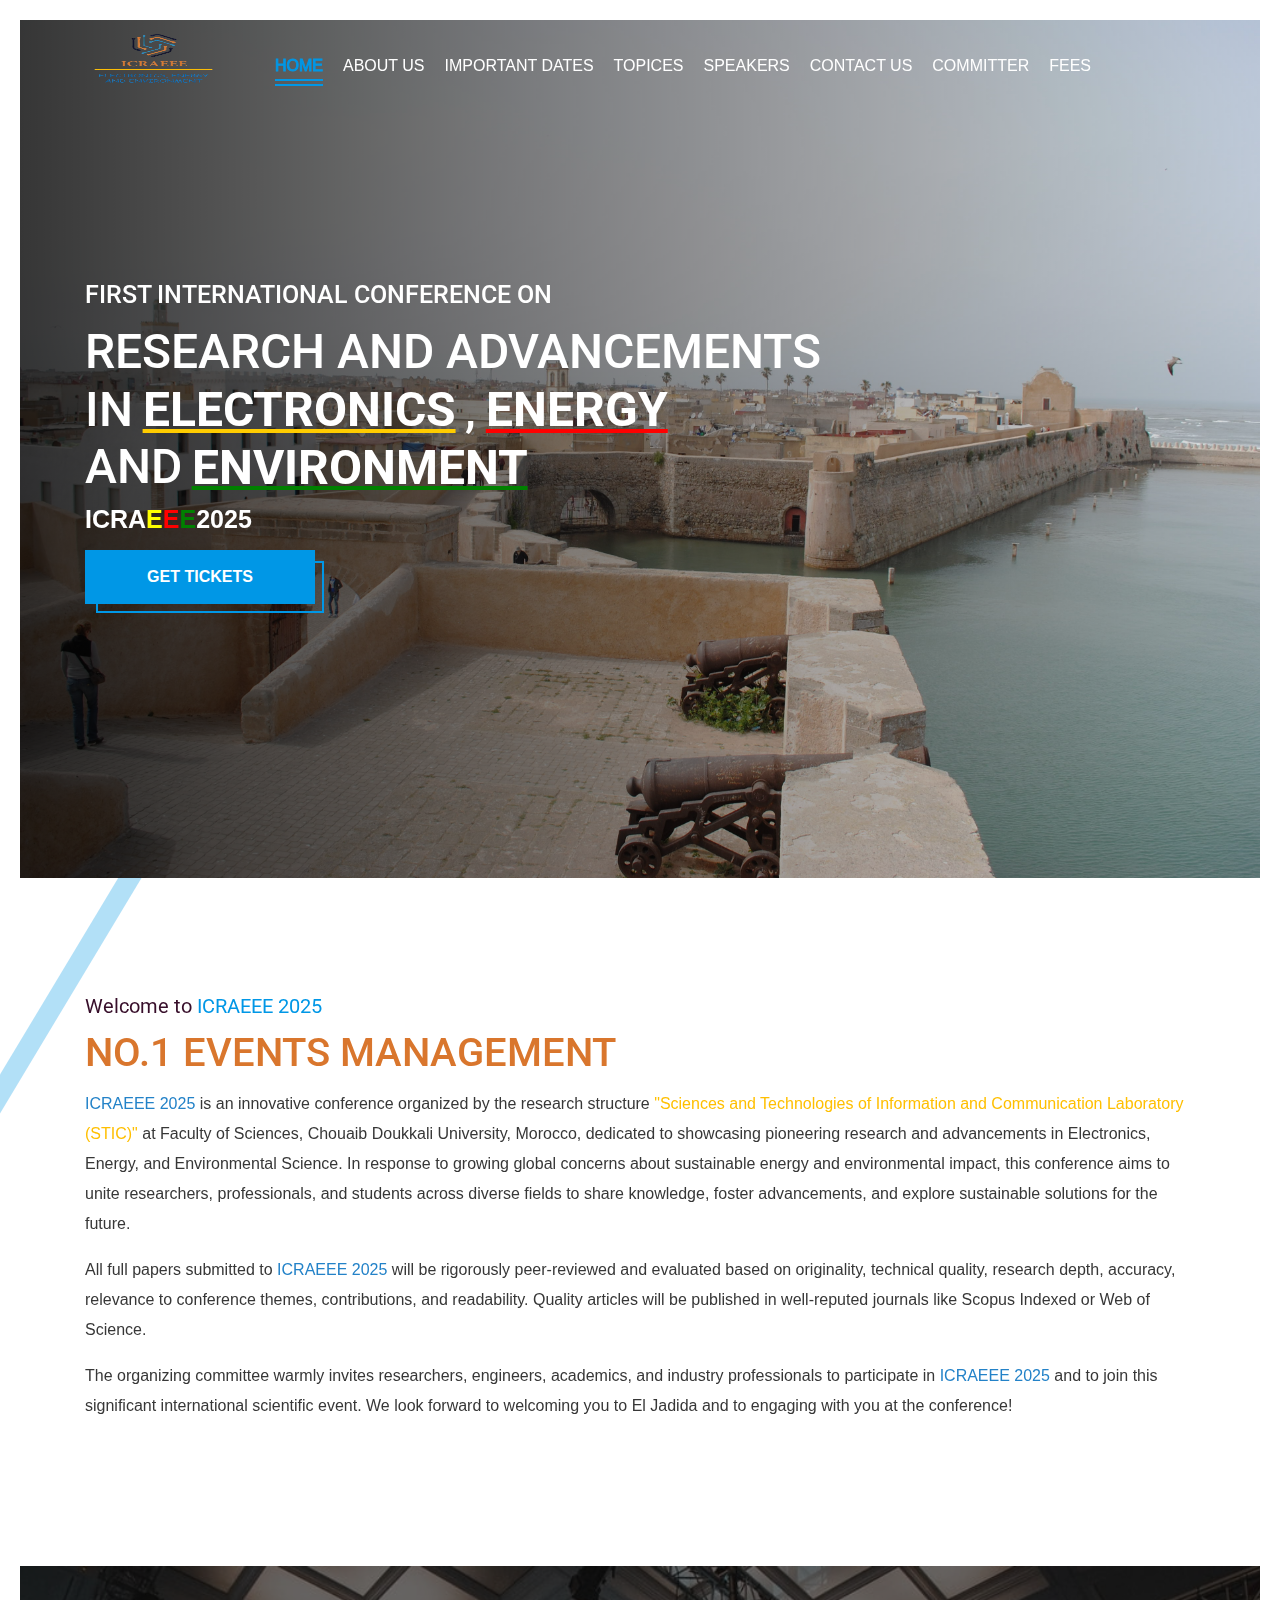
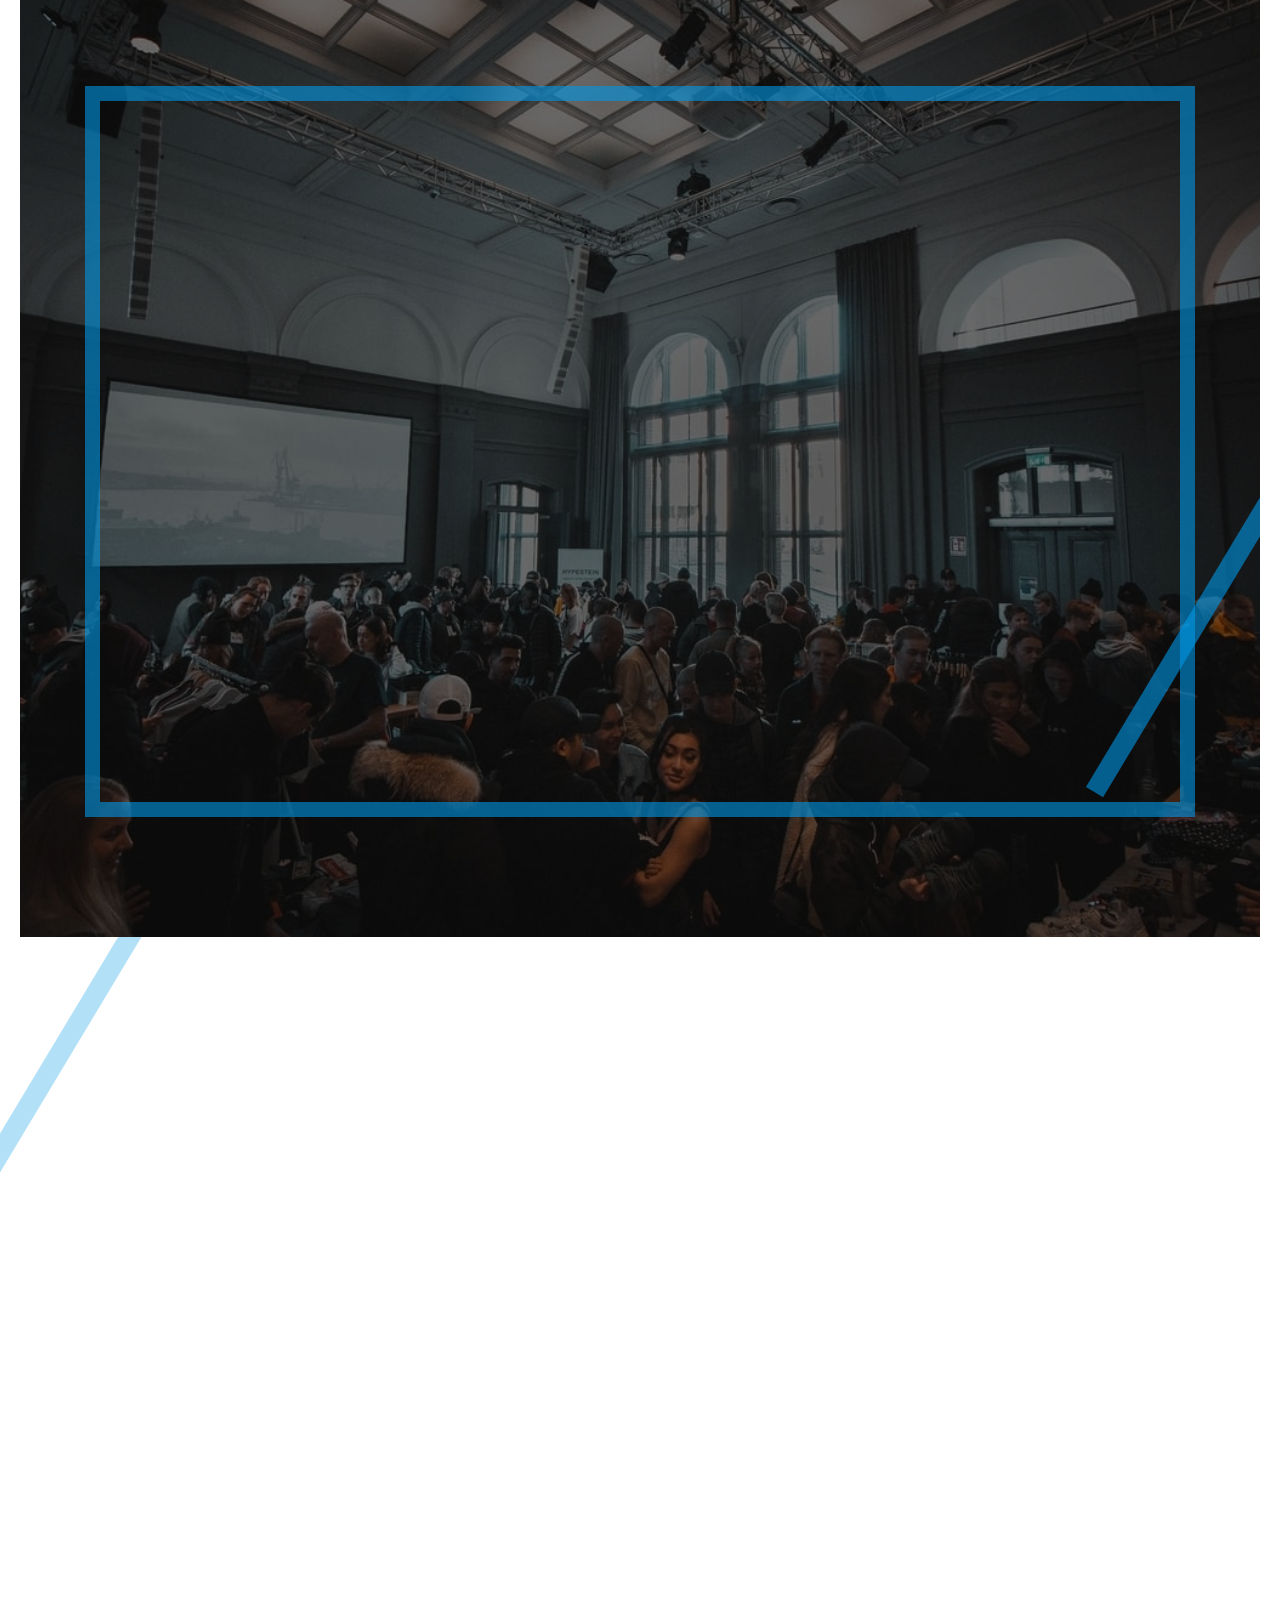
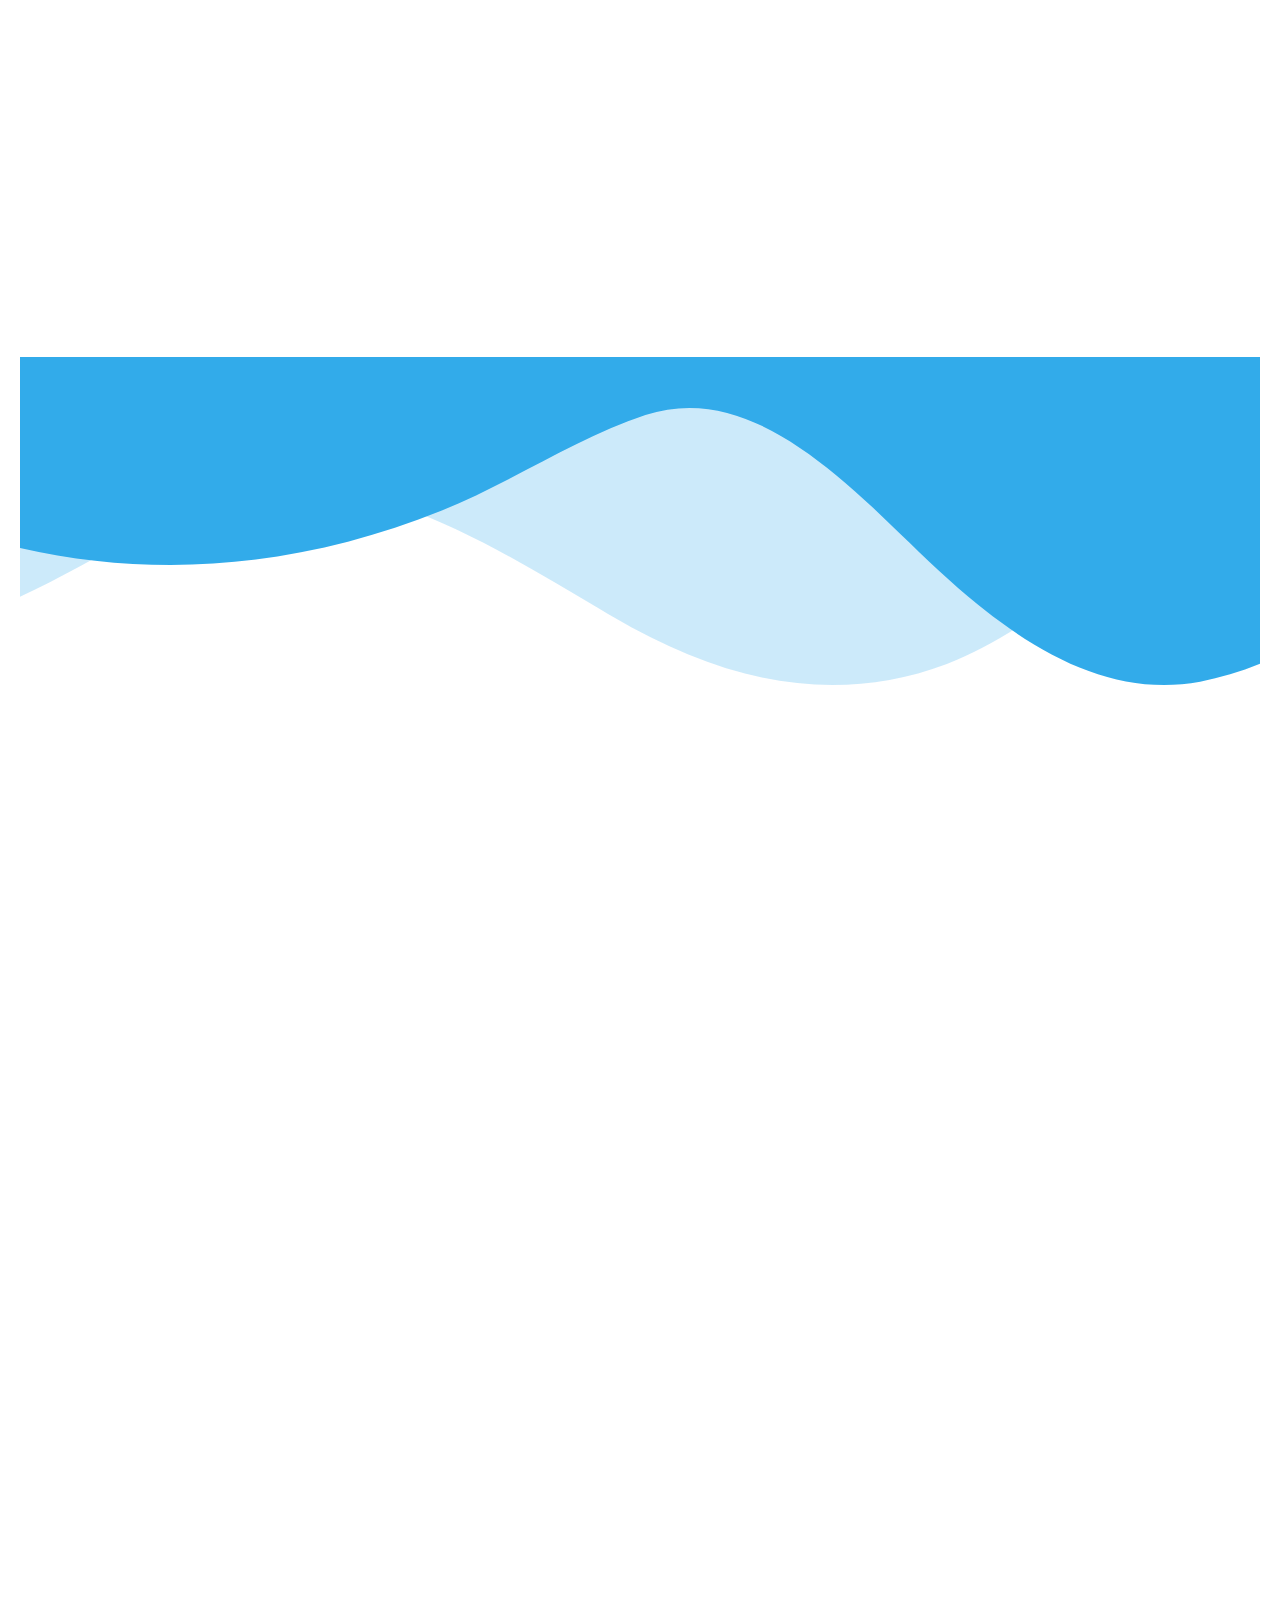
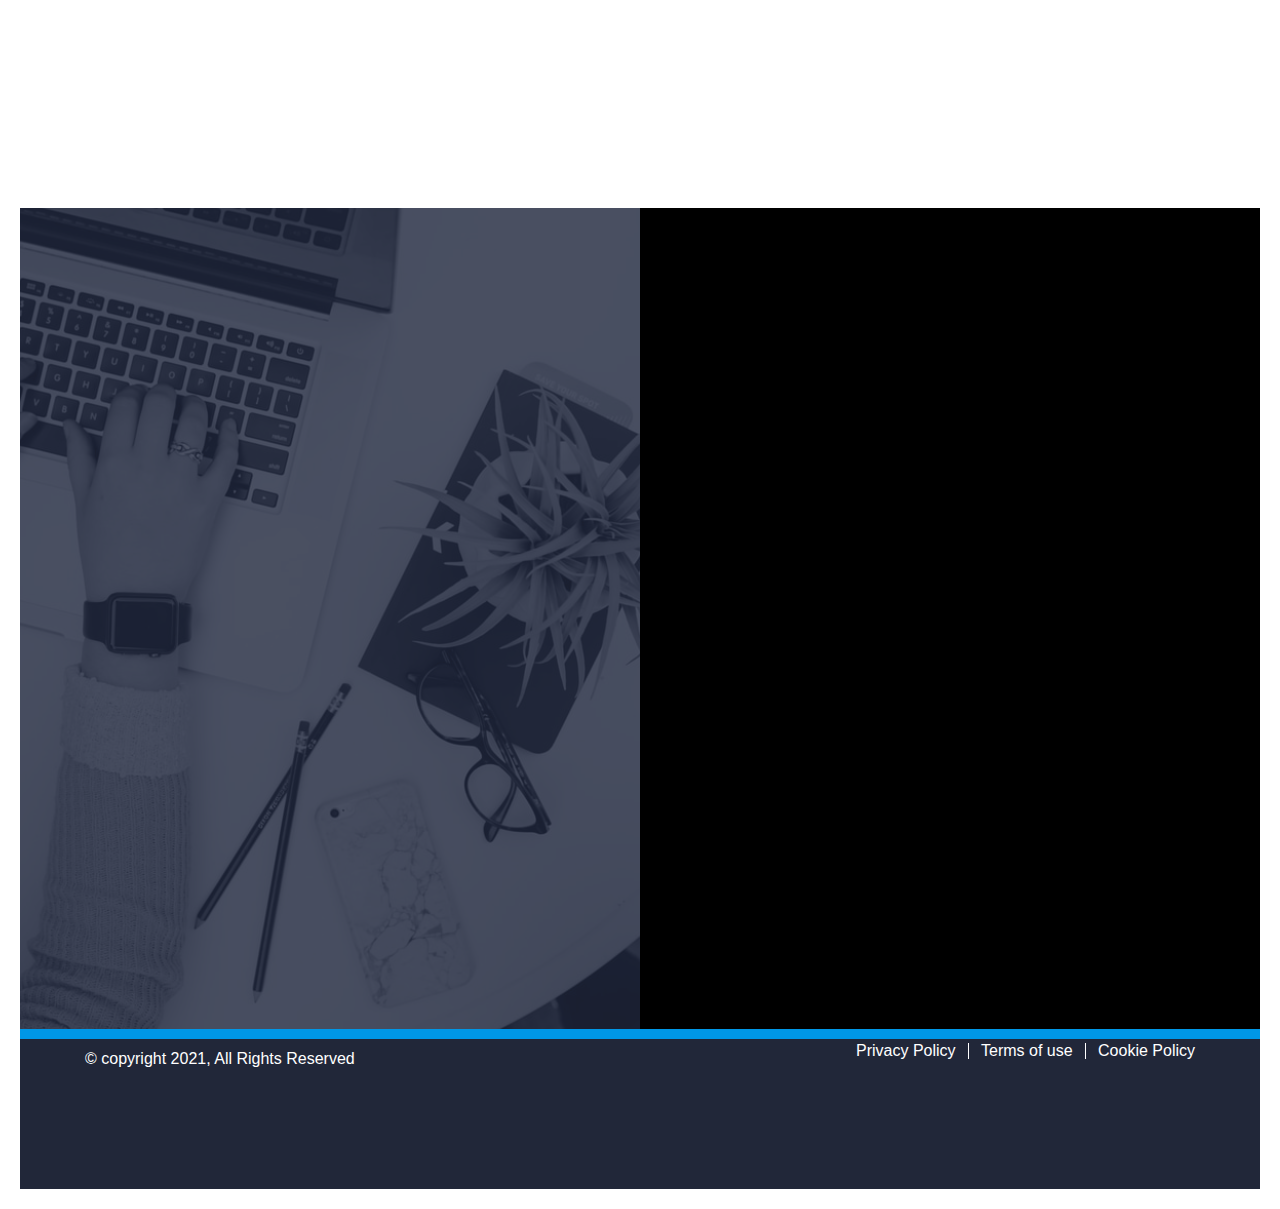
==== commit a19fe794: "update navigation links and fees page" ====
--- a/Event&Conference/Template/index.html
+++ b/Event&Conference/Template/index.html
@@ -213,7 +213,7 @@
                 <div class="col-lg-2">
                     <div class="site-branding">
                         <a href="index.html" class="custom-logo-link" title="imEvent">
-                            <img src="assets/images/logo.png" alt="header-logo" width="138" height="51">
+                            <img src="assets/images/logo1R.png" alt="header-logo" width="138" height="51">
                         </a>
                     </div>
                 </div>
@@ -234,17 +234,16 @@
                             </div>
                             
                             <div class="header-menu">
-                                <div class="menu-menu-1-container">
+                                <div class="">
                                     <ul class="menu nav-menu">
                                         <li class="active"><a href="index.html" title="Home">Home</a></li>
                                         <li><a href="#about" title="About Us">About Us</a></li>
+                                        <li><a href="#dates" title="Speakers">Important Dates</a></li>
+                                        <li><a href="#topic" title="Speakers">Topices</a></li>
+                                        <li><a href="#speakers" title="Speakers">Speakers</a></li>
+                                        <li><a href="#contact-us" title="Contact Us">Contact Us</a></li>
                                         <li><a href="committer.html" title="Committer">Committer</a></li>
-                                        <li><a href="#speakers" title="Speakers">Speakers</a></li>
-                                        <li><a href="#sponsors" title="Sponsors">Sponsors</a></li>
-                                        <li><a href="#blog" title="Blog">Blog</a></li>
-                                        <li><a href="#contact-us" title="Contact Us">Contact Us</a></li>
                                         <li><a href="fee.html" title="Registration fees"> fees</a></li>
-
                                     </ul>
                                 </div>
                                 <div class="for-mob">
@@ -354,7 +353,7 @@
     
 
     <!-- Info Start -->
-    <section class="info-sec" style="background-image: url('assets/images/info-img.jpg');">
+    <section id="dates" class="info-sec" style="background-image: url('assets/images/info-img.jpg');">
         <div class="sec-wp">
             <div class="container">
                 <div class="row">
@@ -409,7 +408,7 @@
     <!-- End Info -->
     
     <!-- topic -->
-    <section id="about" class="about-us">
+    <section id="topic" class="about-us">
         <div class="container">
             <div class="row">
                 <div class="col-lg-12">
@@ -531,7 +530,7 @@
     </section>
 
     <!-- Event Start -->
-    <section id="schedual" class="event-sec">
+    <section id="speakers" class="event-sec">
         <div class="sec-wp">
             <div class="container">
                 <div class="row align-items-center">
@@ -701,81 +700,6 @@
     </section>
     <!-- End Sponsors -->
 
-   
-
- 
-  <!-- Registration fees Start -->
-<section id="Registration-fees" class="registration-fees py-5">
-    <div class="container">
-        <div class="row">
-            <div class="col-lg-12">
-                <div class="section-title text-center">
-                    <h2 class="h2-title text-primary">Registration Fees</h2>
-                </div>
-                <div class="table-responsive mt-4">
-                    <table class="tabGITle table-bordered text-center">
-                        <thead class="bg-primary text-white">
-                            <tr>
-                                <th>Category</th>
-                                <th>Fees (€)</th>
-                                <th>Fees (DH)</th>
-                            </tr>
-                        </thead>
-                        <tbody>
-                            <tr>
-                                <td><strong>PhD Students</strong></td>
-                                <td>100 €</td>
-                                <td>1000 DH</td>
-                            </tr>
-                            <tr>
-                                <td><strong>Postdoc fellows and PhD’s</strong></td>
-                                <td>125 €</td>
-                                <td>1250 DH</td>
-                            </tr>
-                            <tr>
-                                <td><strong>Academics</strong></td>
-                                <td>150 €</td>
-                                <td>1500 DH</td>
-                            </tr>
-                            <tr>
-                                <td><strong>Industrials</strong></td>
-                                <td>300 €</td>
-                                <td>3000 DH</td>
-                            </tr>
-                        </tbody>
-                    </table>
-                </div>
-
-                <div class="registration-content mt-5">
-                    <h4 class="text-primary">Registration fees include the following:</h4>
-                    
-                        Conference Welcome Packet <br>
-                        Attendance at all Technical Sessions (Keynote Speeches, Oral Sessions, Poster Sessions, Breakouts, etc.) <br>
-                        Coffee breaks and Lunches (all days of the conference) <br>
-                        Conference Proceedings (USB) <br>
-                        Hard Copy of the Conference Program Guide <br>
-                        Certificate of Presentation/Participation <br>
-                   
-
-                    <h4 class="mt-5 text-primary">Publication Fees:</h4>
-                    <p>For publication in E3S WOC, a fee of <strong>100 € (1000 DH)</strong> per accepted article applies. Participants wishing to publish their articles in E3S WOC must pay this fee for each accepted article.</p>
-
-                    <h4 class="mt-5 text-primary">Bank Account Payment:</h4>
-                    <p><strong>RIB:</strong> [Ajouter le RIB ici]</p>
-                    <p>The receipt of the bank transfer must be sent by mail to: <a href="mailto:icraeee25@gmail.com">icraeee25@gmail.com</a></p>
-
-                    <h4 class="mt-5 text-primary">Guidelines:</h4>
-                    <ul class="list-group">
-                        <li class="list-group-item"><strong>For Authors:</strong> At least one author of each accepted paper must be registered to ensure its inclusion in the conference proceedings and to schedule it for presentation, otherwise the papers will not be published.</li>
-                        <li class="list-group-item"><strong>Publication and Presentation Limit:</strong> For each registration, a maximum of one article will be published and presented. If authors wish to present more than one article, they must pay an additional fee for each extra article, with a limit of one additional article.</li>
-                        <li class="list-group-item"><strong>Individual Participation:</strong> One registration provides participation in the conference for only one person. If multiple authors wish to attend, each must register individually.</li>
-                    </ul>
-                </div>
-            </div>
-        </div>
-    </div>
-</section>
-
     <!-- Footer Start -->
     <footer id="contact-us" class="site-footer">
         <div class="top-footer">
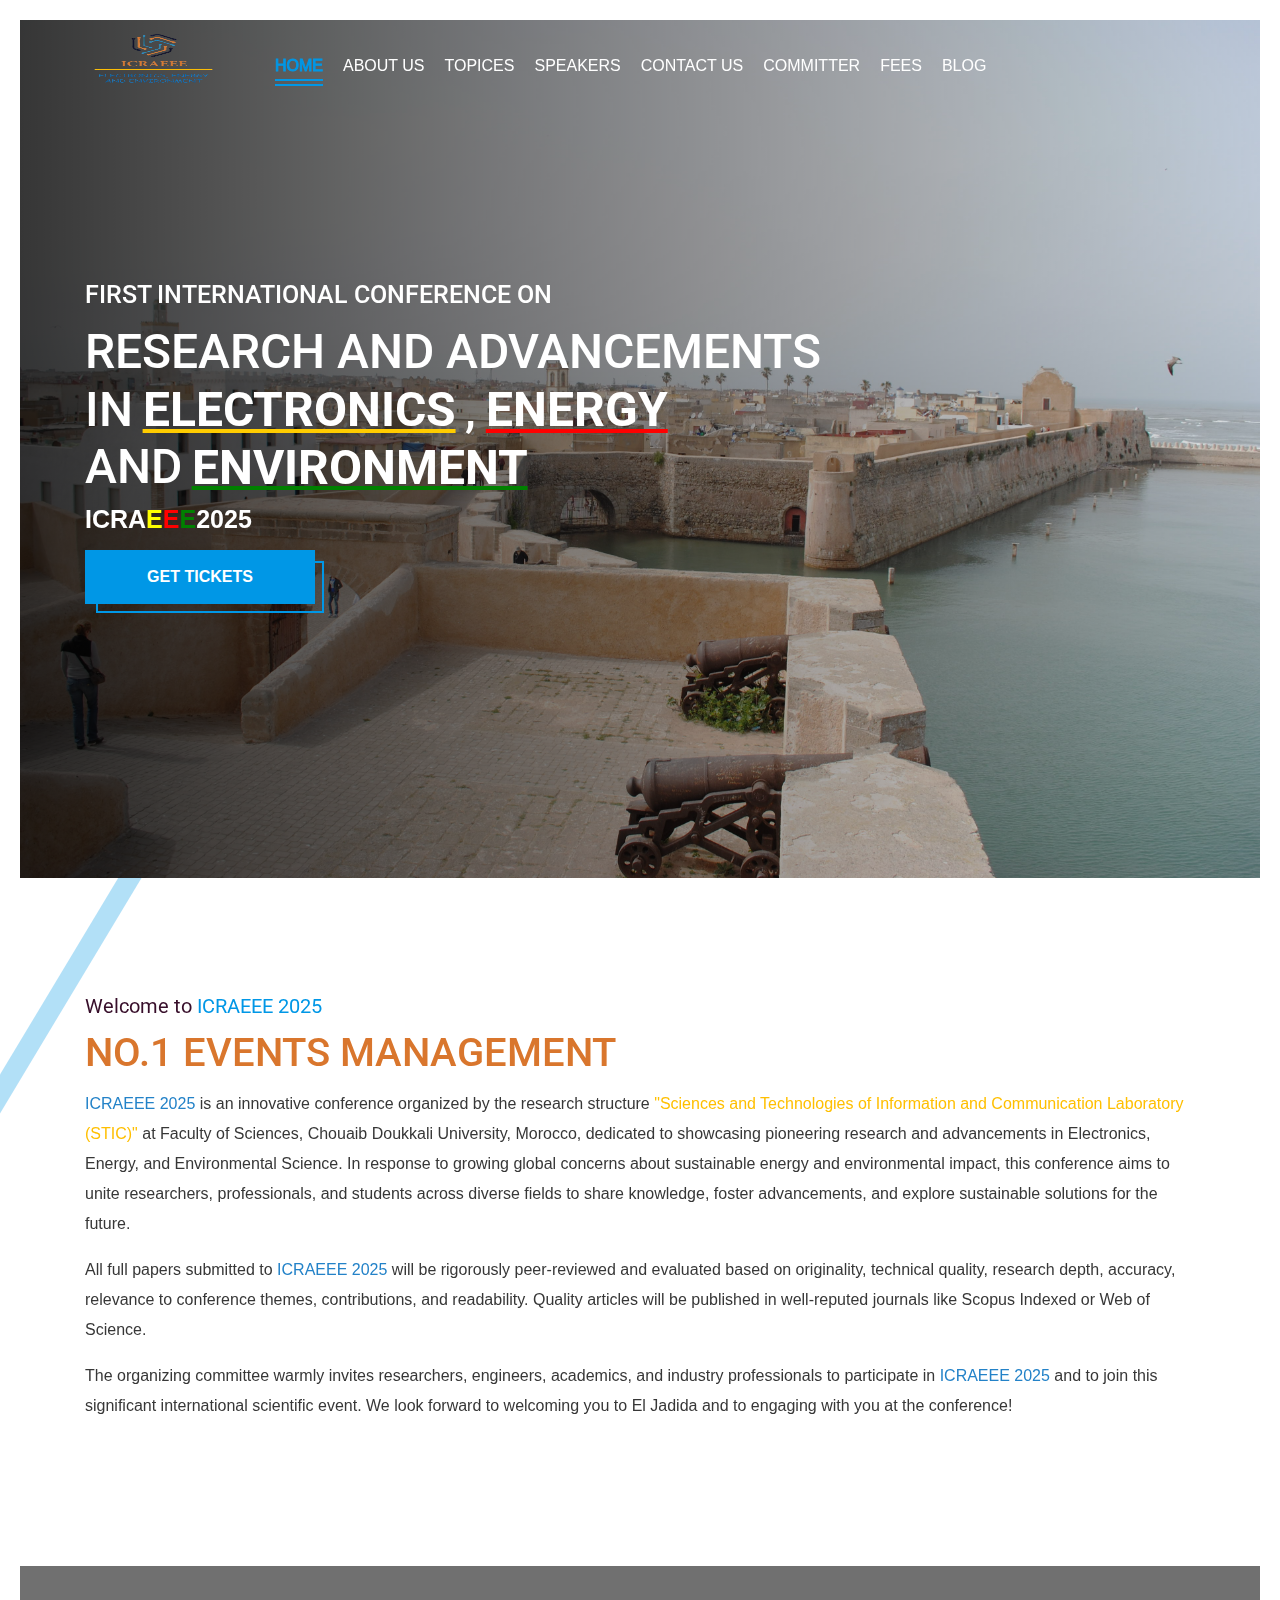
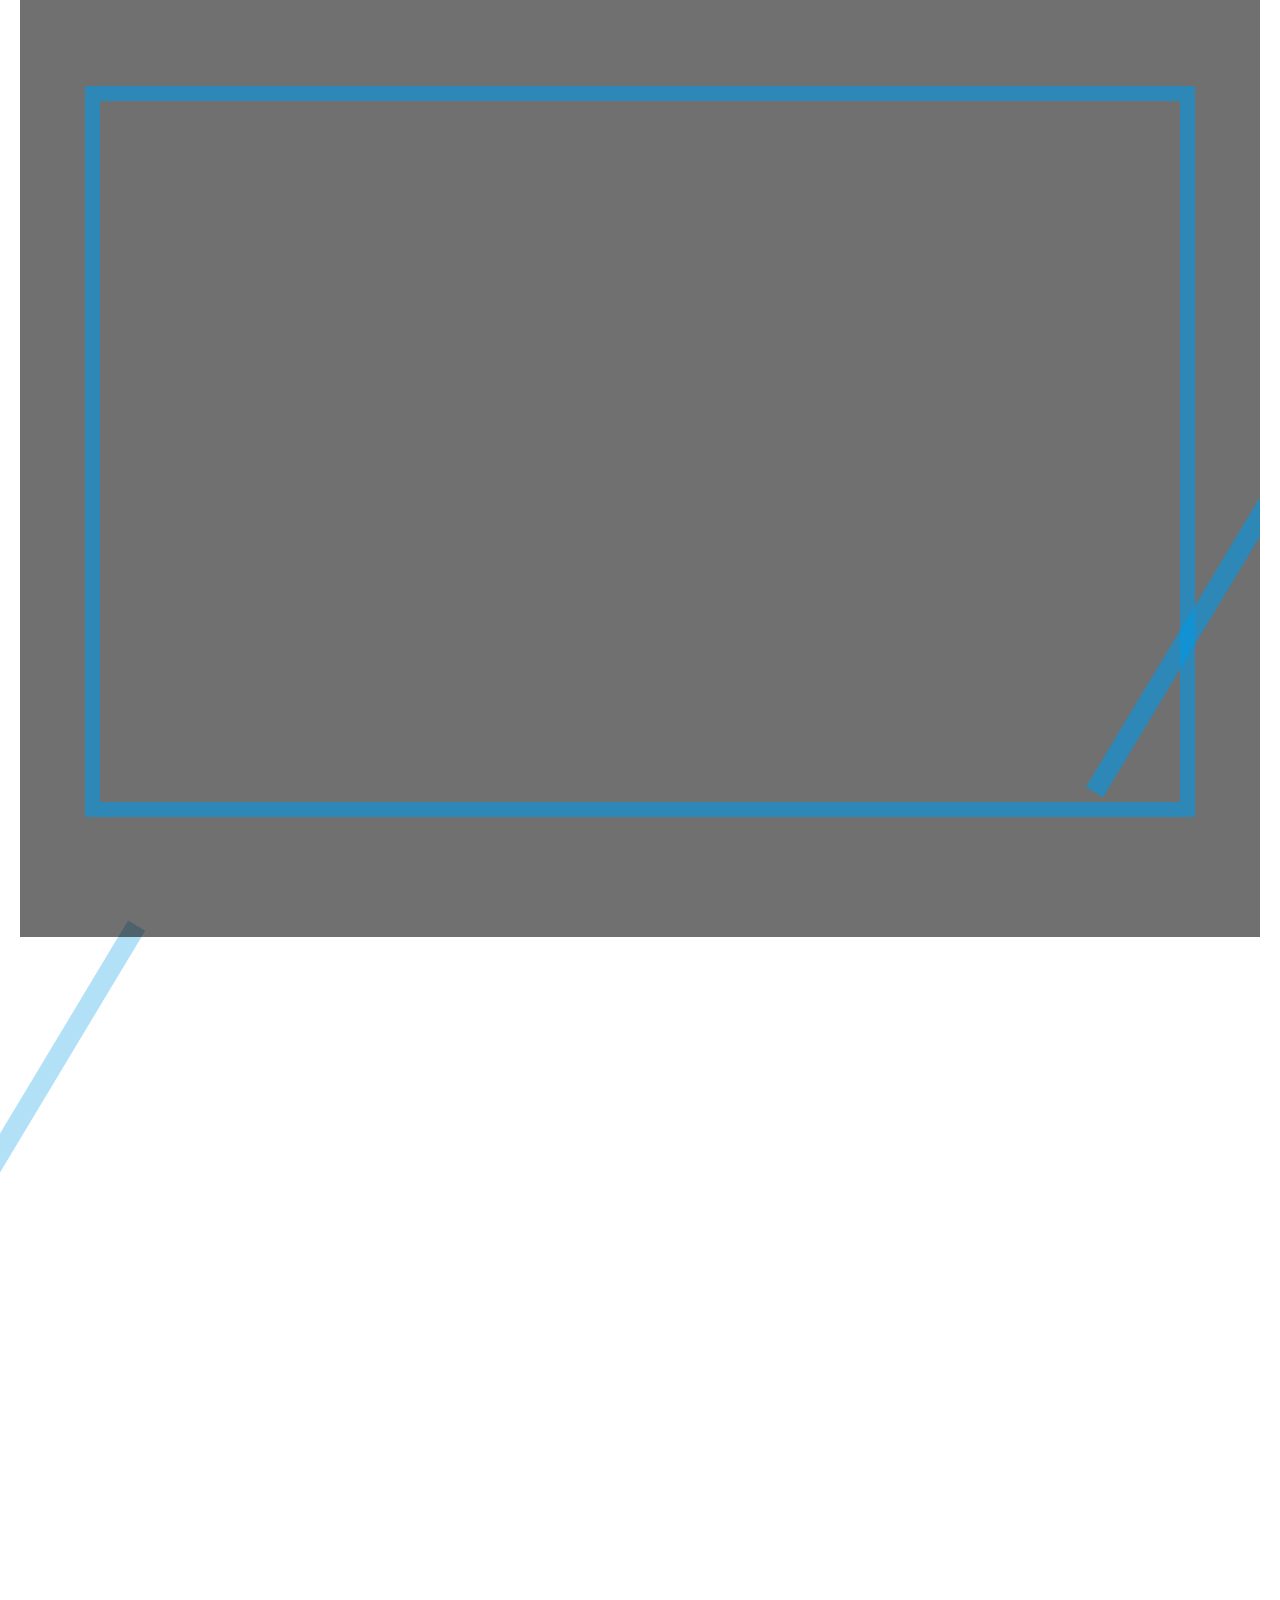
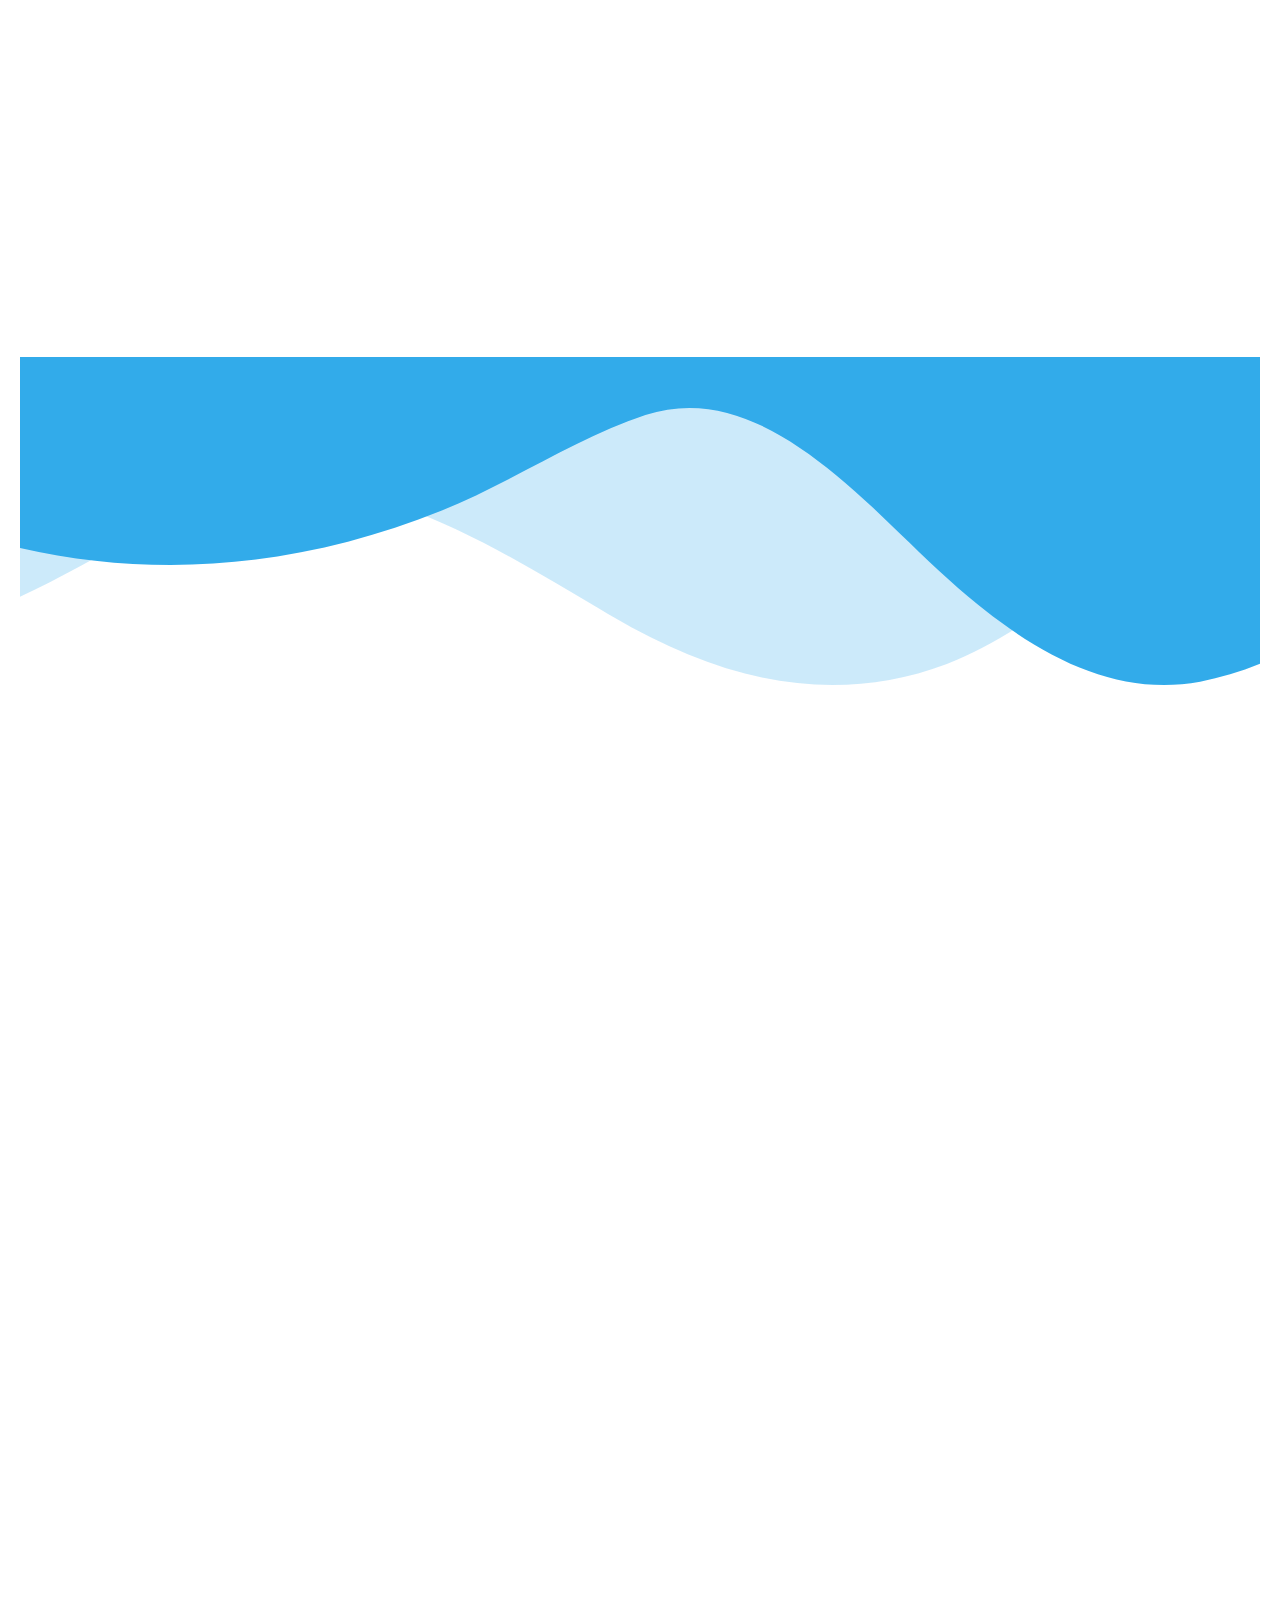
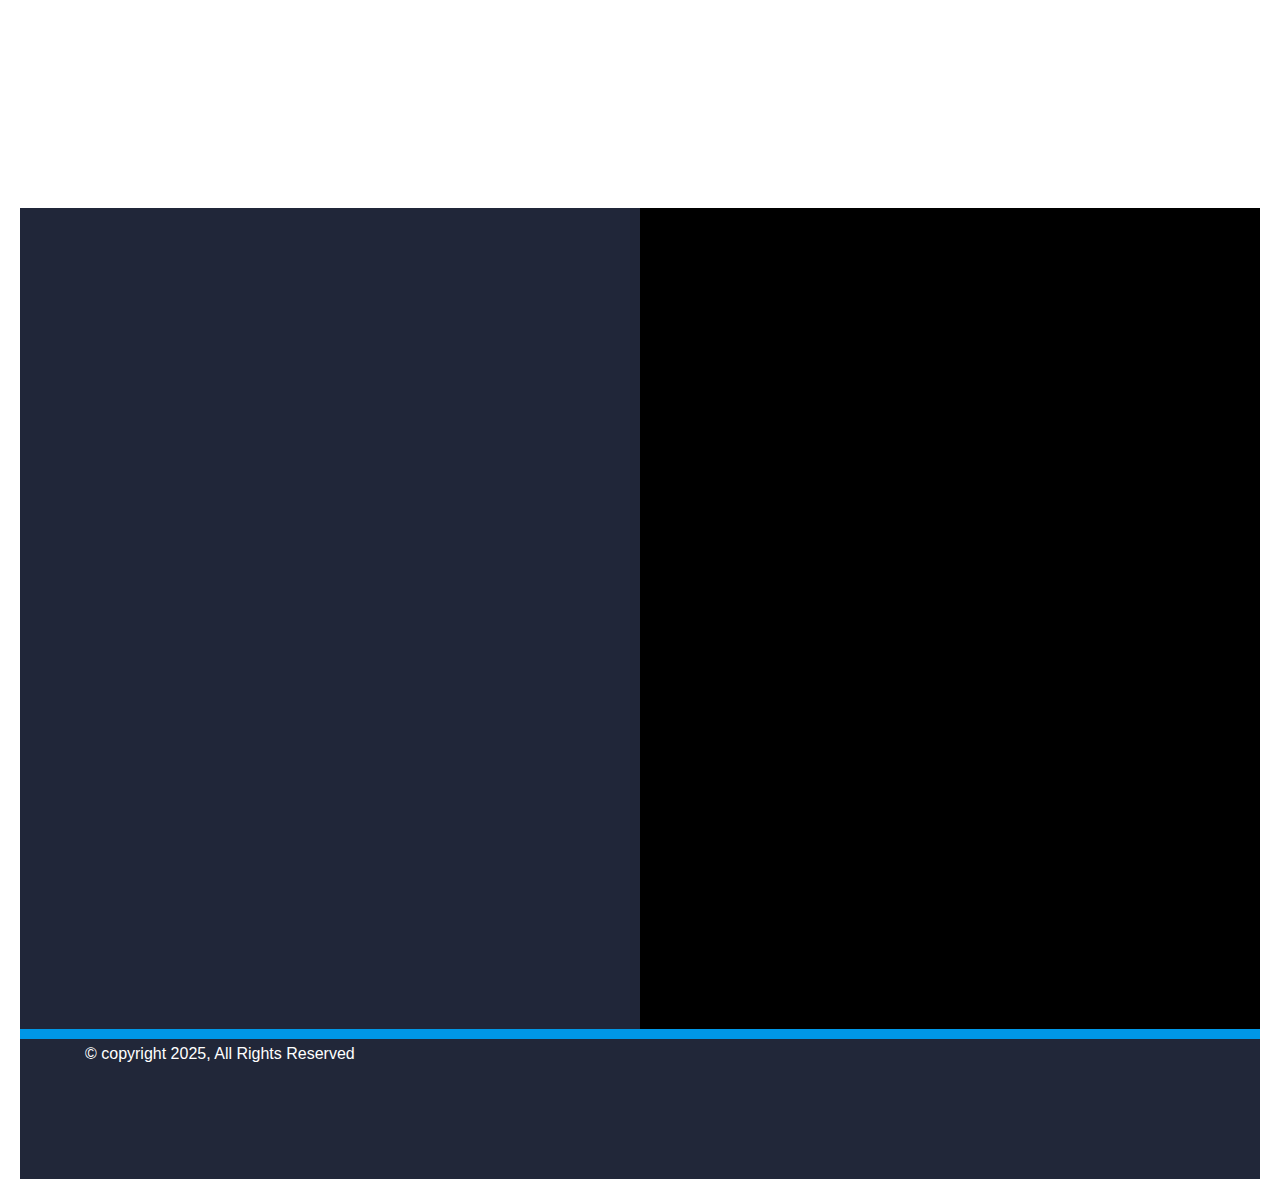
==== commit 00c08903: "remove unused images and update favicon and page title" ====
--- a/Event&Conference/Template/index.html
+++ b/Event&Conference/Template/index.html
@@ -2,14 +2,14 @@
 <html lang="en">
 
 <head>
-    <title>imEvent</title>
+    <title>ICRAEEE 2025</title>
     <meta charset="utf-8">
     <meta name="viewport" content="width=device-width, initial-scale=1">
     <meta name="description" content="imEvent - Responsive HTML5 Template">
     <meta http-equiv="X-UA-Compatible" content="IE=edge">
 
     <!-- Favicon Link -->
-    <link rel="icon" href="assets/images/favicon.png" type="image/gif" sizes="16x16">
+    <link rel="icon" href="assets/images/logo1R.png" type="image/gif" sizes="16x16">
 
     <!-- Bootstrap CSS Link -->
     <link rel="stylesheet" href="assets/css/bootstrap-4.5.2.min.css">
@@ -238,12 +238,12 @@
                                     <ul class="menu nav-menu">
                                         <li class="active"><a href="index.html" title="Home">Home</a></li>
                                         <li><a href="#about" title="About Us">About Us</a></li>
-                                        <li><a href="#dates" title="Speakers">Important Dates</a></li>
                                         <li><a href="#topic" title="Speakers">Topices</a></li>
                                         <li><a href="#speakers" title="Speakers">Speakers</a></li>
                                         <li><a href="#contact-us" title="Contact Us">Contact Us</a></li>
                                         <li><a href="committer.html" title="Committer">Committer</a></li>
                                         <li><a href="fee.html" title="Registration fees"> fees</a></li>
+                                        <li><a href="./Conference.html" title="Blog">Blog</a></li>
                                     </ul>
                                 </div>
                                 <div class="for-mob">
@@ -629,36 +629,7 @@
             </div>
         </div>
     </div>
-
-    <!-- End Event -->
-
-    <!-- Video Start -->
- <!--    <div class="video-sec">
-        <div class="sec-wp">
-            <div class="container">
-                <div class="row">
-                    <div class="col-lg-10 offset-lg-1">
-                        <div class="video-wp wow fadeup-animation" data-wow-duration="1s">
-                            <div class="video-shep top-left"></div>
-                            <div class="video-shep top-right"></div>
-                            <div class="video-shep bottom-left"></div>
-                            <div class="video-shep bottom-right"></div>
-                            <div class="video-img-wp" style="background-image: url('assets/images/video.jpg');">
-                                <a href="javascript:void(0)" class="play-btn" title="Play-Video">
-                                    <i class="fas fa-play"></i>
-                                </a>
-                            </div>
-                        </div>
-                    </div>
-                </div>
-            </div>
-        </div>
-    </div> -->
-    <!-- End Video -->
-
-    <!-- Speakers Start -->
-    
-
+    
     <!-- Sponsors Start -->
     <section id="sponsors" class="sponsors-sec">
         <div class="container">
@@ -758,7 +729,6 @@
                                 </form>
                             </div>
                         </div>
-                    
                     </div>
                 </div>
             </div>
@@ -770,27 +740,13 @@
             <div class="container">
                 <div class="row">
                     <div class="col-lg-12 text-center">
-                        
                     </div>
                 </div>
                 <div class="row">
                     <div class="col-lg-12">
                         <div class="copyright">
                             <div class="copyright-text">
-                                <p>&copy; copyright 2021, All Rights Reserved</p>
-                            </div>
-                            <div class="copyright-link">
-                                <ul>
-                                    <li>
-                                        <a href="javascript:void(0)" title="Privacy Policy">Privacy Policy</a>
-                                    </li>
-                                    <li>
-                                        <a href="javascript:void(0)" title="Terms Of Use">Terms of use</a>
-                                    </li>
-                                    <li>
-                                        <a href="javascript:void(0)" title="Cookie Policy">Cookie Policy</a>
-                                    </li>
-                                </ul>
+                                <p>&copy; copyright 2025, All Rights Reserved</p>
                             </div>
                         </div>
                     </div>
